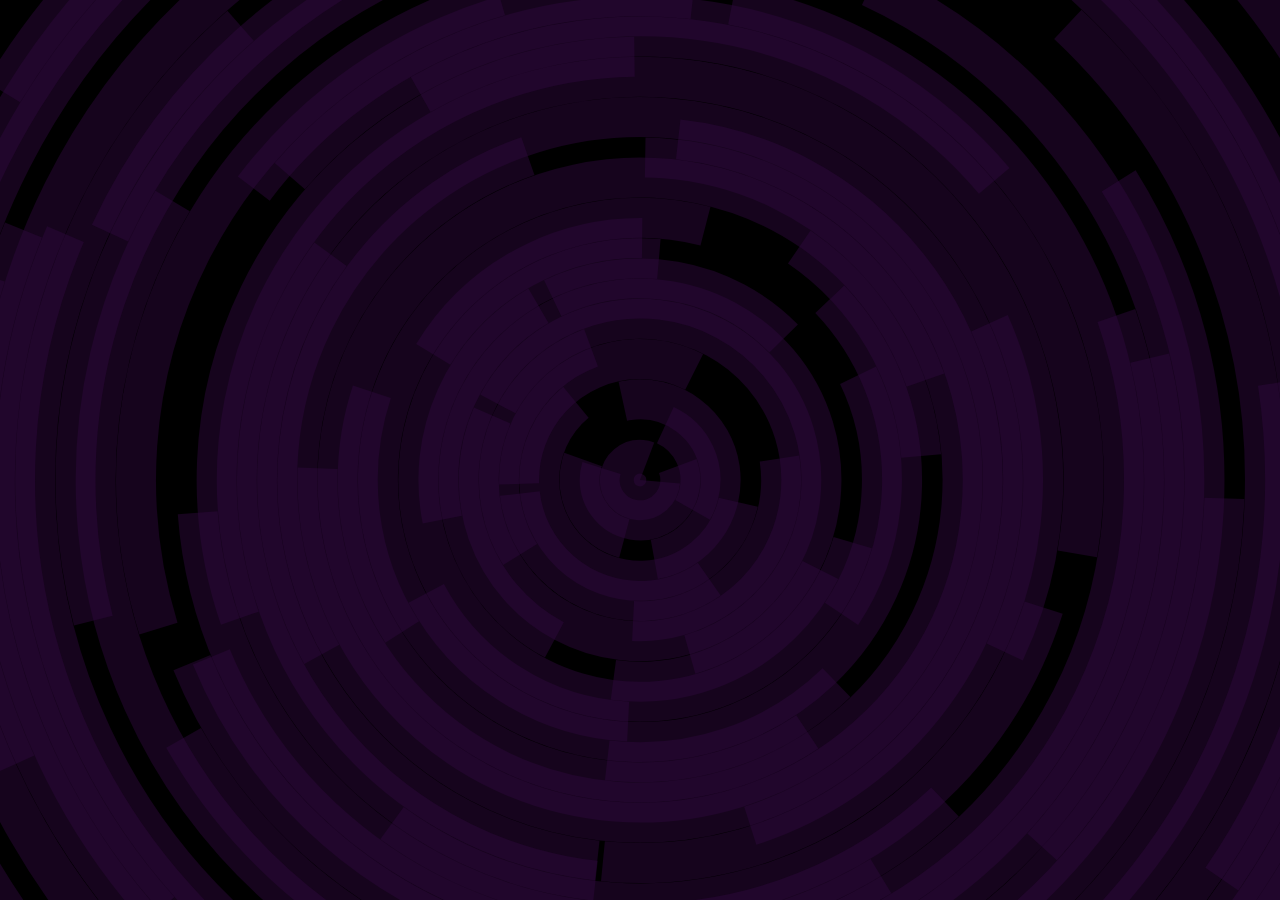
==== index.html @ 4b874735 "first commit" ====
<!DOCTYPE html>
<html lang="en">
  <head>
    <meta charset="UTF-8" />
    <meta http-equiv="X-UA-Compatible" content="IE=edge" />

    <meta
      name="description"
      content="Nøne Cash, private and anonymous transactions. There is nothingness here."
    />
    <meta
      name="viewport"
      content="width=device-width, initial-scale=1.0, maximum-scale=1.0, user-scalable=0"
    />
    <title>Nøne Cash - There is nothingness here</title>
    <link
      data-n-head="1"
      rel="stylesheet"
      href="https://fonts.googleapis.com/css2?family=Ubuntu:wght@300;400;700&amp;display=swap"
    />
    <link rel="icon" href="/favicon.ico" type="image/x-icon" />
    <link rel="shortcut icon" type="image/x-icon" href="/favicon.ico" />
    <link rel="stylesheet" href="/umi.css" />
    <script>
      window.routerBase = "/";
    </script>
    <script>
      //! umi version: 3.5.20
    </script>
  </head>
  <body>
    <noscript>Out-of-the-box mid-stage front/design solution!</noscript>
    <div id="root">
      <style>
        html,
        body,
        #root {
          height: 100%;
          margin: 0;
          padding: 0;
        }
        #root {
          background-repeat: no-repeat;
          background-size: 100% auto;
        }
        .page-loading-warp {
          padding: 98px;
          display: flex;
          justify-content: center;
          align-items: center;
        }
        .ant-spin {
          -webkit-box-sizing: border-box;
          box-sizing: border-box;
          margin: 0;
          padding: 0;
          color: rgba(0, 0, 0, 0.65);
          font-size: 14px;
          font-variant: tabular-nums;
          line-height: 1.5;
          list-style: none;
          -webkit-font-feature-settings: "tnum";
          font-feature-settings: "tnum";
          position: absolute;
          display: none;
          color: #5f3b93;
          text-align: center;
          vertical-align: middle;
          opacity: 0;
          -webkit-transition: -webkit-transform 0.3s
            cubic-bezier(0.78, 0.14, 0.15, 0.86);
          transition: -webkit-transform 0.3s
            cubic-bezier(0.78, 0.14, 0.15, 0.86);
          transition: transform 0.3s cubic-bezier(0.78, 0.14, 0.15, 0.86);
          transition: transform 0.3s cubic-bezier(0.78, 0.14, 0.15, 0.86),
            -webkit-transform 0.3s cubic-bezier(0.78, 0.14, 0.15, 0.86);
        }
        .ant-spin-spinning {
          position: static;
          display: inline-block;
          opacity: 1;
        }
        .ant-spin-dot {
          position: relative;
          display: inline-block;
          font-size: 20px;
          width: 20px;
          height: 20px;
        }
        .ant-spin-dot-item {
          position: absolute;
          display: block;
          width: 9px;
          height: 9px;
          background-color: #5f3b93;
          border-radius: 100%;
          -webkit-transform: scale(0.75);
          -ms-transform: scale(0.75);
          transform: scale(0.75);
          -webkit-transform-origin: 50% 50%;
          -ms-transform-origin: 50% 50%;
          transform-origin: 50% 50%;
          opacity: 0.3;
          -webkit-animation: antSpinMove 1s infinite linear alternate;
          animation: antSpinMove 1s infinite linear alternate;
        }
        .ant-spin-dot-item:nth-child(1) {
          top: 0;
          left: 0;
        }
        .ant-spin-dot-item:nth-child(2) {
          top: 0;
          right: 0;
          -webkit-animation-delay: 0.4s;
          animation-delay: 0.4s;
        }
        .ant-spin-dot-item:nth-child(3) {
          right: 0;
          bottom: 0;
          -webkit-animation-delay: 0.8s;
          animation-delay: 0.8s;
        }
        .ant-spin-dot-item:nth-child(4) {
          bottom: 0;
          left: 0;
          -webkit-animation-delay: 1.2s;
          animation-delay: 1.2s;
        }
        .ant-spin-dot-spin {
          -webkit-transform: rotate(45deg);
          -ms-transform: rotate(45deg);
          transform: rotate(45deg);
          -webkit-animation: antRotate 1.2s infinite linear;
          animation: antRotate 1.2s infinite linear;
        }
        .ant-spin-lg .ant-spin-dot {
          font-size: 32px;
          width: 32px;
          height: 32px;
        }
        .ant-spin-lg .ant-spin-dot i {
          width: 14px;
          height: 14px;
        }
        @media all and (-ms-high-contrast: none), (-ms-high-contrast: active) {
          .ant-spin-blur {
            background: #fff;
            opacity: 0.5;
          }
        }
        @-webkit-keyframes antSpinMove {
          to {
            opacity: 1;
          }
        }
        @keyframes antSpinMove {
          to {
            opacity: 1;
          }
        }
        @-webkit-keyframes antRotate {
          to {
            -webkit-transform: rotate(405deg);
            transform: rotate(405deg);
          }
        }
        @keyframes antRotate {
          to {
            -webkit-transform: rotate(405deg);
            transform: rotate(405deg);
          }
        }
      </style>
      <div
        style="
          display: flex;
          justify-content: center;
          align-items: center;
          flex-direction: column;
          min-height: 420px;
          height: 100%;
        "
      >
        <div class="page-loading-warp">
          <div class="ant-spin ant-spin-lg ant-spin-spinning">
            <span class="ant-spin-dot ant-spin-dot-spin"
              ><i class="ant-spin-dot-item"></i><i class="ant-spin-dot-item"></i
              ><i class="ant-spin-dot-item"></i><i class="ant-spin-dot-item"></i
            ></span>
          </div>
        </div>
        <div
          style="display: flex; justify-content: center; align-items: center"
        >
          <u
            >Nøne Cash, private and anonymous transactions. There is nothingness
            here.</u
          >
        </div>
      </div>
    </div>

    <script src="/umi.js"></script>
  </body>
</html>
---- umi.css ----
[class*=ant-]::-ms-clear,[class*=ant-] input::-ms-clear,[class*=ant-] input::-ms-reveal,[class^=ant-]::-ms-clear,[class^=ant-] input::-ms-clear,[class^=ant-] input::-ms-reveal{display:none}body,html{width:100%;height:100%}input::-ms-clear,input::-ms-reveal{display:none}*,:after,:before{box-sizing:border-box}html{font-family:sans-serif;line-height:1.15;-webkit-text-size-adjust:100%;-ms-text-size-adjust:100%;-ms-overflow-style:scrollbar;-webkit-tap-highlight-color:rgba(0,0,0,0)}@-ms-viewport{width:device-width}body{margin:0;color:rgba(0,0,0,.85);font-size:14px;font-family:-apple-system,BlinkMacSystemFont,"Segoe UI",Roboto,"Helvetica Neue",Arial,"Noto Sans",sans-serif,"Apple Color Emoji","Segoe UI Emoji","Segoe UI Symbol","Noto Color Emoji";font-variant:tabular-nums;line-height:1.5715;background-color:#fff;font-feature-settings:"tnum","tnum"}[tabindex="-1"]:focus{outline:none!important}hr{box-sizing:content-box;height:0;overflow:visible}h1,h2,h3,h4,h5,h6{margin-top:0;margin-bottom:.5em;color:rgba(0,0,0,.85);font-weight:500}p{margin-top:0;margin-bottom:1em}abbr[data-original-title],abbr[title]{text-decoration:underline;-webkit-text-decoration:underline dotted;text-decoration:underline dotted;border-bottom:0;cursor:help}address{margin-bottom:1em;font-style:normal;line-height:inherit}input[type=number],input[type=password],input[type=text],textarea{-webkit-appearance:none}dl,ol,ul{margin-top:0;margin-bottom:1em}ol ol,ol ul,ul ol,ul ul{margin-bottom:0}dt{font-weight:500}dd{margin-bottom:.5em;margin-left:0}blockquote{margin:0 0 1em}dfn{font-style:italic}b,strong{font-weight:bolder}small{font-size:80%}sub,sup{position:relative;font-size:75%;line-height:0;vertical-align:baseline}sub{bottom:-.25em}sup{top:-.5em}a{color:#527;text-decoration:none;background-color:transparent;outline:none;cursor:pointer;transition:color .3s;-webkit-text-decoration-skip:objects}a:hover{color:#6a3c85}a:active{color:#371452}a:active,a:hover{text-decoration:none;outline:0}a:focus{text-decoration:none;outline:0}a[disabled]{color:rgba(0,0,0,.25);cursor:not-allowed}code,kbd,pre,samp{font-size:1em;font-family:"SFMono-Regular",Consolas,"Liberation Mono",Menlo,Courier,monospace}pre{margin-top:0;margin-bottom:1em;overflow:auto}figure{margin:0 0 1em}img{vertical-align:middle;border-style:none}[role=button],a,area,button,input:not([type=range]),label,select,summary,textarea{touch-action:manipulation}table{border-collapse:collapse}caption{padding-top:.75em;padding-bottom:.3em;color:rgba(0,0,0,.45);text-align:left;caption-side:bottom}button,input,optgroup,select,textarea{margin:0;color:inherit;font-size:inherit;font-family:inherit;line-height:inherit}button,input{overflow:visible}button,select{text-transform:none}[type=reset],[type=submit],button,html [type=button]{-webkit-appearance:button}[type=button]::-moz-focus-inner,[type=reset]::-moz-focus-inner,[type=submit]::-moz-focus-inner,button::-moz-focus-inner{padding:0;border-style:none}input[type=checkbox],input[type=radio]{box-sizing:border-box;padding:0}input[type=date],input[type=datetime-local],input[type=month],input[type=time]{-webkit-appearance:listbox}textarea{overflow:auto;resize:vertical}fieldset{min-width:0;margin:0;padding:0;border:0}legend{display:block;width:100%;max-width:100%;margin-bottom:.5em;padding:0;color:inherit;font-size:1.5em;line-height:inherit;white-space:normal}progress{vertical-align:baseline}[type=number]::-webkit-inner-spin-button,[type=number]::-webkit-outer-spin-button{height:auto}[type=search]{outline-offset:-2px;-webkit-appearance:none}[type=search]::-webkit-search-cancel-button,[type=search]::-webkit-search-decoration{-webkit-appearance:none}::-webkit-file-upload-button{font:inherit;-webkit-appearance:button}output{display:inline-block}summary{display:list-item}template{display:none}[hidden]{display:none!important}mark{padding:.2em;background-color:#feffe6}::selection{color:#fff;background:#527}.clearfix:before{display:table;content:""}.clearfix:after{display:table;clear:both;content:""}.anticon{display:inline-block;color:inherit;font-style:normal;line-height:0;text-align:center;text-transform:none;vertical-align:-.125em;text-rendering:optimizelegibility;-webkit-font-smoothing:antialiased;-moz-osx-font-smoothing:grayscale}.anticon>*{line-height:1}.anticon svg{display:inline-block}.anticon:before{display:none}.anticon .anticon-icon{display:block}.anticon>.anticon{line-height:0;vertical-align:0}.anticon[tabindex]{cursor:pointer}.anticon-spin:before{display:inline-block;animation:loadingCircle 1s linear infinite}.anticon-spin{display:inline-block;animation:loadingCircle 1s linear infinite}.ant-fade-appear,.ant-fade-enter{animation-duration:.2s;animation-fill-mode:both;animation-play-state:paused}.ant-fade-leave{animation-duration:.2s;animation-fill-mode:both;animation-play-state:paused}.ant-fade-appear.ant-fade-appear-active,.ant-fade-enter.ant-fade-enter-active{animation-name:antFadeIn;animation-play-state:running}.ant-fade-leave.ant-fade-leave-active{animation-name:antFadeOut;animation-play-state:running;pointer-events:none}.ant-fade-appear,.ant-fade-enter{opacity:0;animation-timing-function:linear}.ant-fade-leave{animation-timing-function:linear}@keyframes antFadeIn{0%{opacity:0}to{opacity:1}}@keyframes antFadeOut{0%{opacity:1}to{opacity:0}}.ant-move-up-appear,.ant-move-up-enter{animation-duration:.2s;animation-fill-mode:both;animation-play-state:paused}.ant-move-up-leave{animation-duration:.2s;animation-fill-mode:both;animation-play-state:paused}.ant-move-up-appear.ant-move-up-appear-active,.ant-move-up-enter.ant-move-up-enter-active{animation-name:antMoveUpIn;animation-play-state:running}.ant-move-up-leave.ant-move-up-leave-active{animation-name:antMoveUpOut;animation-play-state:running;pointer-events:none}.ant-move-up-appear,.ant-move-up-enter{opacity:0;animation-timing-function:cubic-bezier(.08,.82,.17,1)}.ant-move-up-leave{animation-timing-function:cubic-bezier(.6,.04,.98,.34)}.ant-move-down-appear,.ant-move-down-enter{animation-duration:.2s;animation-fill-mode:both;animation-play-state:paused}.ant-move-down-leave{animation-duration:.2s;animation-fill-mode:both;animation-play-state:paused}.ant-move-down-appear.ant-move-down-appear-active,.ant-move-down-enter.ant-move-down-enter-active{animation-name:antMoveDownIn;animation-play-state:running}.ant-move-down-leave.ant-move-down-leave-active{animation-name:antMoveDownOut;animation-play-state:running;pointer-events:none}.ant-move-down-appear,.ant-move-down-enter{opacity:0;animation-timing-function:cubic-bezier(.08,.82,.17,1)}.ant-move-down-leave{animation-timing-function:cubic-bezier(.6,.04,.98,.34)}.ant-move-left-appear,.ant-move-left-enter{animation-duration:.2s;animation-fill-mode:both;animation-play-state:paused}.ant-move-left-leave{animation-duration:.2s;animation-fill-mode:both;animation-play-state:paused}.ant-move-left-appear.ant-move-left-appear-active,.ant-move-left-enter.ant-move-left-enter-active{animation-name:antMoveLeftIn;animation-play-state:running}.ant-move-left-leave.ant-move-left-leave-active{animation-name:antMoveLeftOut;animation-play-state:running;pointer-events:none}.ant-move-left-appear,.ant-move-left-enter{opacity:0;animation-timing-function:cubic-bezier(.08,.82,.17,1)}.ant-move-left-leave{animation-timing-function:cubic-bezier(.6,.04,.98,.34)}.ant-move-right-appear,.ant-move-right-enter{animation-duration:.2s;animation-fill-mode:both;animation-play-state:paused}.ant-move-right-leave{animation-duration:.2s;animation-fill-mode:both;animation-play-state:paused}.ant-move-right-appear.ant-move-right-appear-active,.ant-move-right-enter.ant-move-right-enter-active{animation-name:antMoveRightIn;animation-play-state:running}.ant-move-right-leave.ant-move-right-leave-active{animation-name:antMoveRightOut;animation-play-state:running;pointer-events:none}.ant-move-right-appear,.ant-move-right-enter{opacity:0;animation-timing-function:cubic-bezier(.08,.82,.17,1)}.ant-move-right-leave{animation-timing-function:cubic-bezier(.6,.04,.98,.34)}@keyframes antMoveDownIn{0%{transform:translateY(100%);transform-origin:0 0;opacity:0}to{transform:translateY(0);transform-origin:0 0;opacity:1}}@keyframes antMoveDownOut{0%{transform:translateY(0);transform-origin:0 0;opacity:1}to{transform:translateY(100%);transform-origin:0 0;opacity:0}}@keyframes antMoveLeftIn{0%{transform:translateX(-100%);transform-origin:0 0;opacity:0}to{transform:translateX(0);transform-origin:0 0;opacity:1}}@keyframes antMoveLeftOut{0%{transform:translateX(0);transform-origin:0 0;opacity:1}to{transform:translateX(-100%);transform-origin:0 0;opacity:0}}@keyframes antMoveRightIn{0%{transform:translateX(100%);transform-origin:0 0;opacity:0}to{transform:translateX(0);transform-origin:0 0;opacity:1}}@keyframes antMoveRightOut{0%{transform:translateX(0);transform-origin:0 0;opacity:1}to{transform:translateX(100%);transform-origin:0 0;opacity:0}}@keyframes antMoveUpIn{0%{transform:translateY(-100%);transform-origin:0 0;opacity:0}to{transform:translateY(0);transform-origin:0 0;opacity:1}}@keyframes antMoveUpOut{0%{transform:translateY(0);transform-origin:0 0;opacity:1}to{transform:translateY(-100%);transform-origin:0 0;opacity:0}}@keyframes loadingCircle{to{transform:rotate(1turn)}}[ant-click-animating-without-extra-node=true],[ant-click-animating=true]{position:relative}html{--antd-wave-shadow-color:#527;--scroll-bar:0}.ant-click-animating-node,[ant-click-animating-without-extra-node=true]:after{position:absolute;top:0;right:0;bottom:0;left:0;display:block;border-radius:inherit;box-shadow:0 0 0 0 #527;box-shadow:0 0 0 0 var(--antd-wave-shadow-color);opacity:.2;animation:fadeEffect 2s cubic-bezier(.08,.82,.17,1),waveEffect .4s cubic-bezier(.08,.82,.17,1);animation-fill-mode:forwards;content:"";pointer-events:none}@keyframes waveEffect{to{box-shadow:0 0 0 #527;box-shadow:0 0 0 6px #527;box-shadow:0 0 0 6px var(--antd-wave-shadow-color)}}@keyframes fadeEffect{to{opacity:0}}.ant-slide-up-appear,.ant-slide-up-enter{animation-duration:.2s;animation-fill-mode:both;animation-play-state:paused}.ant-slide-up-leave{animation-duration:.2s;animation-fill-mode:both;animation-play-state:paused}.ant-slide-up-appear.ant-slide-up-appear-active,.ant-slide-up-enter.ant-slide-up-enter-active{animation-name:antSlideUpIn;animation-play-state:running}.ant-slide-up-leave.ant-slide-up-leave-active{animation-name:antSlideUpOut;animation-play-state:running;pointer-events:none}.ant-slide-up-appear,.ant-slide-up-enter{opacity:0;animation-timing-function:cubic-bezier(.23,1,.32,1)}.ant-slide-up-leave{animation-timing-function:cubic-bezier(.755,.05,.855,.06)}.ant-slide-down-appear,.ant-slide-down-enter{animation-duration:.2s;animation-fill-mode:both;animation-play-state:paused}.ant-slide-down-leave{animation-duration:.2s;animation-fill-mode:both;animation-play-state:paused}.ant-slide-down-appear.ant-slide-down-appear-active,.ant-slide-down-enter.ant-slide-down-enter-active{animation-name:antSlideDownIn;animation-play-state:running}.ant-slide-down-leave.ant-slide-down-leave-active{animation-name:antSlideDownOut;animation-play-state:running;pointer-events:none}.ant-slide-down-appear,.ant-slide-down-enter{opacity:0;animation-timing-function:cubic-bezier(.23,1,.32,1)}.ant-slide-down-leave{animation-timing-function:cubic-bezier(.755,.05,.855,.06)}.ant-slide-left-appear,.ant-slide-left-enter{animation-duration:.2s;animation-fill-mode:both;animation-play-state:paused}.ant-slide-left-leave{animation-duration:.2s;animation-fill-mode:both;animation-play-state:paused}.ant-slide-left-appear.ant-slide-left-appear-active,.ant-slide-left-enter.ant-slide-left-enter-active{animation-name:antSlideLeftIn;animation-play-state:running}.ant-slide-left-leave.ant-slide-left-leave-active{animation-name:antSlideLeftOut;animation-play-state:running;pointer-events:none}.ant-slide-left-appear,.ant-slide-left-enter{opacity:0;animation-timing-function:cubic-bezier(.23,1,.32,1)}.ant-slide-left-leave{animation-timing-function:cubic-bezier(.755,.05,.855,.06)}.ant-slide-right-appear,.ant-slide-right-enter{animation-duration:.2s;animation-fill-mode:both;animation-play-state:paused}.ant-slide-right-leave{animation-duration:.2s;animation-fill-mode:both;animation-play-state:paused}.ant-slide-right-appear.ant-slide-right-appear-active,.ant-slide-right-enter.ant-slide-right-enter-active{animation-name:antSlideRightIn;animation-play-state:running}.ant-slide-right-leave.ant-slide-right-leave-active{animation-name:antSlideRightOut;animation-play-state:running;pointer-events:none}.ant-slide-right-appear,.ant-slide-right-enter{opacity:0;animation-timing-function:cubic-bezier(.23,1,.32,1)}.ant-slide-right-leave{animation-timing-function:cubic-bezier(.755,.05,.855,.06)}@keyframes antSlideUpIn{0%{transform:scaleY(.8);transform-origin:0 0;opacity:0}to{transform:scaleY(1);transform-origin:0 0;opacity:1}}@keyframes antSlideUpOut{0%{transform:scaleY(1);transform-origin:0 0;opacity:1}to{transform:scaleY(.8);transform-origin:0 0;opacity:0}}@keyframes antSlideDownIn{0%{transform:scaleY(.8);transform-origin:100% 100%;opacity:0}to{transform:scaleY(1);transform-origin:100% 100%;opacity:1}}@keyframes antSlideDownOut{0%{transform:scaleY(1);transform-origin:100% 100%;opacity:1}to{transform:scaleY(.8);transform-origin:100% 100%;opacity:0}}@keyframes antSlideLeftIn{0%{transform:scaleX(.8);transform-origin:0 0;opacity:0}to{transform:scaleX(1);transform-origin:0 0;opacity:1}}@keyframes antSlideLeftOut{0%{transform:scaleX(1);transform-origin:0 0;opacity:1}to{transform:scaleX(.8);transform-origin:0 0;opacity:0}}@keyframes antSlideRightIn{0%{transform:scaleX(.8);transform-origin:100% 0;opacity:0}to{transform:scaleX(1);transform-origin:100% 0;opacity:1}}@keyframes antSlideRightOut{0%{transform:scaleX(1);transform-origin:100% 0;opacity:1}to{transform:scaleX(.8);transform-origin:100% 0;opacity:0}}.ant-zoom-appear,.ant-zoom-enter{animation-duration:.2s;animation-fill-mode:both;animation-play-state:paused}.ant-zoom-leave{animation-duration:.2s;animation-fill-mode:both;animation-play-state:paused}.ant-zoom-appear.ant-zoom-appear-active,.ant-zoom-enter.ant-zoom-enter-active{animation-name:antZoomIn;animation-play-state:running}.ant-zoom-leave.ant-zoom-leave-active{animation-name:antZoomOut;animation-play-state:running;pointer-events:none}.ant-zoom-appear,.ant-zoom-enter{transform:scale(0);opacity:0;animation-timing-function:cubic-bezier(.08,.82,.17,1)}.ant-zoom-appear-prepare,.ant-zoom-enter-prepare{transform:none}.ant-zoom-leave{animation-timing-function:cubic-bezier(.78,.14,.15,.86)}.ant-zoom-big-appear,.ant-zoom-big-enter{animation-duration:.2s;animation-fill-mode:both;animation-play-state:paused}.ant-zoom-big-leave{animation-duration:.2s;animation-fill-mode:both;animation-play-state:paused}.ant-zoom-big-appear.ant-zoom-big-appear-active,.ant-zoom-big-enter.ant-zoom-big-enter-active{animation-name:antZoomBigIn;animation-play-state:running}.ant-zoom-big-leave.ant-zoom-big-leave-active{animation-name:antZoomBigOut;animation-play-state:running;pointer-events:none}.ant-zoom-big-appear,.ant-zoom-big-enter{transform:scale(0);opacity:0;animation-timing-function:cubic-bezier(.08,.82,.17,1)}.ant-zoom-big-appear-prepare,.ant-zoom-big-enter-prepare{transform:none}.ant-zoom-big-leave{animation-timing-function:cubic-bezier(.78,.14,.15,.86)}.ant-zoom-big-fast-appear,.ant-zoom-big-fast-enter{animation-duration:.1s;animation-fill-mode:both;animation-play-state:paused}.ant-zoom-big-fast-leave{animation-duration:.1s;animation-fill-mode:both;animation-play-state:paused}.ant-zoom-big-fast-appear.ant-zoom-big-fast-appear-active,.ant-zoom-big-fast-enter.ant-zoom-big-fast-enter-active{animation-name:antZoomBigIn;animation-play-state:running}.ant-zoom-big-fast-leave.ant-zoom-big-fast-leave-active{animation-name:antZoomBigOut;animation-play-state:running;pointer-events:none}.ant-zoom-big-fast-appear,.ant-zoom-big-fast-enter{transform:scale(0);opacity:0;animation-timing-function:cubic-bezier(.08,.82,.17,1)}.ant-zoom-big-fast-appear-prepare,.ant-zoom-big-fast-enter-prepare{transform:none}.ant-zoom-big-fast-leave{animation-timing-function:cubic-bezier(.78,.14,.15,.86)}.ant-zoom-up-appear,.ant-zoom-up-enter{animation-duration:.2s;animation-fill-mode:both;animation-play-state:paused}.ant-zoom-up-leave{animation-duration:.2s;animation-fill-mode:both;animation-play-state:paused}.ant-zoom-up-appear.ant-zoom-up-appear-active,.ant-zoom-up-enter.ant-zoom-up-enter-active{animation-name:antZoomUpIn;animation-play-state:running}.ant-zoom-up-leave.ant-zoom-up-leave-active{animation-name:antZoomUpOut;animation-play-state:running;pointer-events:none}.ant-zoom-up-appear,.ant-zoom-up-enter{transform:scale(0);opacity:0;animation-timing-function:cubic-bezier(.08,.82,.17,1)}.ant-zoom-up-appear-prepare,.ant-zoom-up-enter-prepare{transform:none}.ant-zoom-up-leave{animation-timing-function:cubic-bezier(.78,.14,.15,.86)}.ant-zoom-down-appear,.ant-zoom-down-enter{animation-duration:.2s;animation-fill-mode:both;animation-play-state:paused}.ant-zoom-down-leave{animation-duration:.2s;animation-fill-mode:both;animation-play-state:paused}.ant-zoom-down-appear.ant-zoom-down-appear-active,.ant-zoom-down-enter.ant-zoom-down-enter-active{animation-name:antZoomDownIn;animation-play-state:running}.ant-zoom-down-leave.ant-zoom-down-leave-active{animation-name:antZoomDownOut;animation-play-state:running;pointer-events:none}.ant-zoom-down-appear,.ant-zoom-down-enter{transform:scale(0);opacity:0;animation-timing-function:cubic-bezier(.08,.82,.17,1)}.ant-zoom-down-appear-prepare,.ant-zoom-down-enter-prepare{transform:none}.ant-zoom-down-leave{animation-timing-function:cubic-bezier(.78,.14,.15,.86)}.ant-zoom-left-appear,.ant-zoom-left-enter{animation-duration:.2s;animation-fill-mode:both;animation-play-state:paused}.ant-zoom-left-leave{animation-duration:.2s;animation-fill-mode:both;animation-play-state:paused}.ant-zoom-left-appear.ant-zoom-left-appear-active,.ant-zoom-left-enter.ant-zoom-left-enter-active{animation-name:antZoomLeftIn;animation-play-state:running}.ant-zoom-left-leave.ant-zoom-left-leave-active{animation-name:antZoomLeftOut;animation-play-state:running;pointer-events:none}.ant-zoom-left-appear,.ant-zoom-left-enter{transform:scale(0);opacity:0;animation-timing-function:cubic-bezier(.08,.82,.17,1)}.ant-zoom-left-appear-prepare,.ant-zoom-left-enter-prepare{transform:none}.ant-zoom-left-leave{animation-timing-function:cubic-bezier(.78,.14,.15,.86)}.ant-zoom-right-appear,.ant-zoom-right-enter{animation-duration:.2s;animation-fill-mode:both;animation-play-state:paused}.ant-zoom-right-leave{animation-duration:.2s;animation-fill-mode:both;animation-play-state:paused}.ant-zoom-right-appear.ant-zoom-right-appear-active,.ant-zoom-right-enter.ant-zoom-right-enter-active{animation-name:antZoomRightIn;animation-play-state:running}.ant-zoom-right-leave.ant-zoom-right-leave-active{animation-name:antZoomRightOut;animation-play-state:running;pointer-events:none}.ant-zoom-right-appear,.ant-zoom-right-enter{transform:scale(0);opacity:0;animation-timing-function:cubic-bezier(.08,.82,.17,1)}.ant-zoom-right-appear-prepare,.ant-zoom-right-enter-prepare{transform:none}.ant-zoom-right-leave{animation-timing-function:cubic-bezier(.78,.14,.15,.86)}@keyframes antZoomIn{0%{transform:scale(.2);opacity:0}to{transform:scale(1);opacity:1}}@keyframes antZoomOut{0%{transform:scale(1)}to{transform:scale(.2);opacity:0}}@keyframes antZoomBigIn{0%{transform:scale(.8);opacity:0}to{transform:scale(1);opacity:1}}@keyframes antZoomBigOut{0%{transform:scale(1)}to{transform:scale(.8);opacity:0}}@keyframes antZoomUpIn{0%{transform:scale(.8);transform-origin:50% 0;opacity:0}to{transform:scale(1);transform-origin:50% 0}}@keyframes antZoomUpOut{0%{transform:scale(1);transform-origin:50% 0}to{transform:scale(.8);transform-origin:50% 0;opacity:0}}@keyframes antZoomLeftIn{0%{transform:scale(.8);transform-origin:0 50%;opacity:0}to{transform:scale(1);transform-origin:0 50%}}@keyframes antZoomLeftOut{0%{transform:scale(1);transform-origin:0 50%}to{transform:scale(.8);transform-origin:0 50%;opacity:0}}@keyframes antZoomRightIn{0%{transform:scale(.8);transform-origin:100% 50%;opacity:0}to{transform:scale(1);transform-origin:100% 50%}}@keyframes antZoomRightOut{0%{transform:scale(1);transform-origin:100% 50%}to{transform:scale(.8);transform-origin:100% 50%;opacity:0}}@keyframes antZoomDownIn{0%{transform:scale(.8);transform-origin:50% 100%;opacity:0}to{transform:scale(1);transform-origin:50% 100%}}@keyframes antZoomDownOut{0%{transform:scale(1);transform-origin:50% 100%}to{transform:scale(.8);transform-origin:50% 100%;opacity:0}}.ant-motion-collapse-legacy{overflow:hidden}.ant-motion-collapse-legacy-active{transition:height .2s cubic-bezier(.645,.045,.355,1),opacity .2s cubic-bezier(.645,.045,.355,1)!important}.ant-motion-collapse{overflow:hidden;transition:height .2s cubic-bezier(.645,.045,.355,1),opacity .2s cubic-bezier(.645,.045,.355,1)!important}.ant-message{box-sizing:border-box;margin:0;padding:0;color:rgba(0,0,0,.85);font-size:14px;font-variant:tabular-nums;line-height:1.5715;list-style:none;font-feature-settings:"tnum","tnum";position:fixed;top:8px;left:0;z-index:1010;width:100%;pointer-events:none}.ant-message-notice{padding:8px;text-align:center}.ant-message-notice-content{display:inline-block;padding:10px 16px;background:#fff;border-radius:2px;box-shadow:0 3px 6px -4px rgba(0,0,0,.12),0 6px 16px 0 rgba(0,0,0,.08),0 9px 28px 8px rgba(0,0,0,.05);pointer-events:all}.ant-message-success .anticon{color:#52c41a}.ant-message-error .anticon{color:#ff4d4f}.ant-message-warning .anticon{color:#faad14}.ant-message-info .anticon,.ant-message-loading .anticon{color:#527}.ant-message .anticon{position:relative;top:1px;margin-right:8px;font-size:16px}.ant-message-notice.ant-move-up-leave.ant-move-up-leave-active{animation-name:MessageMoveOut;animation-duration:.3s}@keyframes MessageMoveOut{0%{max-height:150px;padding:8px;opacity:1}to{max-height:0;padding:0;opacity:0}}.ant-message-rtl{direction:rtl}.ant-message-rtl span{direction:rtl}.ant-message-rtl .anticon{margin-right:0;margin-left:8px}.ant-notification{box-sizing:border-box;padding:0;color:rgba(0,0,0,.85);font-size:14px;font-variant:tabular-nums;line-height:1.5715;list-style:none;font-feature-settings:"tnum","tnum";position:fixed;z-index:1010;margin:0 24px 0 0}.ant-notification-bottomLeft,.ant-notification-topLeft{margin-right:0;margin-left:24px}.ant-notification-bottomLeft .ant-notification-fade-appear.ant-notification-fade-appear-active,.ant-notification-bottomLeft .ant-notification-fade-enter.ant-notification-fade-enter-active,.ant-notification-topLeft .ant-notification-fade-appear.ant-notification-fade-appear-active,.ant-notification-topLeft .ant-notification-fade-enter.ant-notification-fade-enter-active{animation-name:NotificationLeftFadeIn}.ant-notification-close-icon{font-size:14px;cursor:pointer}.ant-notification-hook-holder{position:relative}.ant-notification-notice{position:relative;width:384px;max-width:calc(100vw - 48px);margin-bottom:16px;margin-left:auto;padding:16px 24px;overflow:hidden;line-height:1.5715;word-wrap:break-word;background:#fff;border-radius:2px;box-shadow:0 3px 6px -4px rgba(0,0,0,.12),0 6px 16px 0 rgba(0,0,0,.08),0 9px 28px 8px rgba(0,0,0,.05)}.ant-notification-bottomLeft .ant-notification-notice,.ant-notification-topLeft .ant-notification-notice{margin-right:auto;margin-left:0}.ant-notification-notice-message{margin-bottom:8px;color:rgba(0,0,0,.85);font-size:16px;line-height:24px}.ant-notification-notice-message-single-line-auto-margin{display:block;width:calc(264px - 100%);max-width:4px;background-color:transparent;pointer-events:none}.ant-notification-notice-message-single-line-auto-margin:before{display:block;content:""}.ant-notification-notice-description{font-size:14px}.ant-notification-notice-closable .ant-notification-notice-message{padding-right:24px}.ant-notification-notice-with-icon .ant-notification-notice-message{margin-bottom:4px;margin-left:48px;font-size:16px}.ant-notification-notice-with-icon .ant-notification-notice-description{margin-left:48px;font-size:14px}.ant-notification-notice-icon{position:absolute;margin-left:4px;font-size:24px;line-height:24px}.anticon.ant-notification-notice-icon-success{color:#52c41a}.anticon.ant-notification-notice-icon-info{color:#527}.anticon.ant-notification-notice-icon-warning{color:#faad14}.anticon.ant-notification-notice-icon-error{color:#ff4d4f}.ant-notification-notice-close{position:absolute;top:16px;right:22px;color:rgba(0,0,0,.45);outline:none}.ant-notification-notice-close:hover{color:rgba(0,0,0,.67)}.ant-notification-notice-btn{float:right;margin-top:16px}.ant-notification .notification-fade-effect{animation-duration:.24s;animation-timing-function:cubic-bezier(.645,.045,.355,1);animation-fill-mode:both}.ant-notification-fade-appear,.ant-notification-fade-enter{animation-duration:.24s;animation-timing-function:cubic-bezier(.645,.045,.355,1);animation-fill-mode:both;opacity:0;animation-play-state:paused}.ant-notification-fade-leave{animation-duration:.24s;animation-timing-function:cubic-bezier(.645,.045,.355,1);animation-fill-mode:both;animation-duration:.2s;animation-play-state:paused}.ant-notification-fade-appear.ant-notification-fade-appear-active,.ant-notification-fade-enter.ant-notification-fade-enter-active{animation-name:NotificationFadeIn;animation-play-state:running}.ant-notification-fade-leave.ant-notification-fade-leave-active{animation-name:NotificationFadeOut;animation-play-state:running}@keyframes NotificationFadeIn{0%{left:384px;opacity:0}to{left:0;opacity:1}}@keyframes NotificationLeftFadeIn{0%{right:384px;opacity:0}to{right:0;opacity:1}}@keyframes NotificationFadeOut{0%{max-height:150px;margin-bottom:16px;opacity:1}to{max-height:0;margin-bottom:0;padding-top:0;padding-bottom:0;opacity:0}}.ant-notification-rtl{direction:rtl}.ant-notification-rtl .ant-notification-notice-closable .ant-notification-notice-message{padding-right:0;padding-left:24px}.ant-notification-rtl .ant-notification-notice-with-icon .ant-notification-notice-message{margin-right:48px;margin-left:0}.ant-notification-rtl .ant-notification-notice-with-icon .ant-notification-notice-description{margin-right:48px;margin-left:0}.ant-notification-rtl .ant-notification-notice-icon{margin-right:4px;margin-left:0}.ant-notification-rtl .ant-notification-notice-close{right:auto;left:22px}.ant-notification-rtl .ant-notification-notice-btn{float:left}.ant-row{display:flex;flex-flow:row wrap}.ant-row:after,.ant-row:before{display:flex}.ant-row-no-wrap{flex-wrap:nowrap}.ant-row-start{justify-content:flex-start}.ant-row-center{justify-content:center}.ant-row-end{justify-content:flex-end}.ant-row-space-between{justify-content:space-between}.ant-row-space-around{justify-content:space-around}.ant-row-top{align-items:flex-start}.ant-row-middle{align-items:center}.ant-row-bottom{align-items:flex-end}.ant-col{position:relative;max-width:100%;min-height:1px}.ant-col-24{display:block;flex:0 0 100%;max-width:100%}.ant-col-push-24{left:100%}.ant-col-pull-24{right:100%}.ant-col-offset-24{margin-left:100%}.ant-col-order-24{order:24}.ant-col-23{display:block;flex:0 0 95.83333333%;max-width:95.83333333%}.ant-col-push-23{left:95.83333333%}.ant-col-pull-23{right:95.83333333%}.ant-col-offset-23{margin-left:95.83333333%}.ant-col-order-23{order:23}.ant-col-22{display:block;flex:0 0 91.66666667%;max-width:91.66666667%}.ant-col-push-22{left:91.66666667%}.ant-col-pull-22{right:91.66666667%}.ant-col-offset-22{margin-left:91.66666667%}.ant-col-order-22{order:22}.ant-col-21{display:block;flex:0 0 87.5%;max-width:87.5%}.ant-col-push-21{left:87.5%}.ant-col-pull-21{right:87.5%}.ant-col-offset-21{margin-left:87.5%}.ant-col-order-21{order:21}.ant-col-20{display:block;flex:0 0 83.33333333%;max-width:83.33333333%}.ant-col-push-20{left:83.33333333%}.ant-col-pull-20{right:83.33333333%}.ant-col-offset-20{margin-left:83.33333333%}.ant-col-order-20{order:20}.ant-col-19{display:block;flex:0 0 79.16666667%;max-width:79.16666667%}.ant-col-push-19{left:79.16666667%}.ant-col-pull-19{right:79.16666667%}.ant-col-offset-19{margin-left:79.16666667%}.ant-col-order-19{order:19}.ant-col-18{display:block;flex:0 0 75%;max-width:75%}.ant-col-push-18{left:75%}.ant-col-pull-18{right:75%}.ant-col-offset-18{margin-left:75%}.ant-col-order-18{order:18}.ant-col-17{display:block;flex:0 0 70.83333333%;max-width:70.83333333%}.ant-col-push-17{left:70.83333333%}.ant-col-pull-17{right:70.83333333%}.ant-col-offset-17{margin-left:70.83333333%}.ant-col-order-17{order:17}.ant-col-16{display:block;flex:0 0 66.66666667%;max-width:66.66666667%}.ant-col-push-16{left:66.66666667%}.ant-col-pull-16{right:66.66666667%}.ant-col-offset-16{margin-left:66.66666667%}.ant-col-order-16{order:16}.ant-col-15{display:block;flex:0 0 62.5%;max-width:62.5%}.ant-col-push-15{left:62.5%}.ant-col-pull-15{right:62.5%}.ant-col-offset-15{margin-left:62.5%}.ant-col-order-15{order:15}.ant-col-14{display:block;flex:0 0 58.33333333%;max-width:58.33333333%}.ant-col-push-14{left:58.33333333%}.ant-col-pull-14{right:58.33333333%}.ant-col-offset-14{margin-left:58.33333333%}.ant-col-order-14{order:14}.ant-col-13{display:block;flex:0 0 54.16666667%;max-width:54.16666667%}.ant-col-push-13{left:54.16666667%}.ant-col-pull-13{right:54.16666667%}.ant-col-offset-13{margin-left:54.16666667%}.ant-col-order-13{order:13}.ant-col-12{display:block;flex:0 0 50%;max-width:50%}.ant-col-push-12{left:50%}.ant-col-pull-12{right:50%}.ant-col-offset-12{margin-left:50%}.ant-col-order-12{order:12}.ant-col-11{display:block;flex:0 0 45.83333333%;max-width:45.83333333%}.ant-col-push-11{left:45.83333333%}.ant-col-pull-11{right:45.83333333%}.ant-col-offset-11{margin-left:45.83333333%}.ant-col-order-11{order:11}.ant-col-10{display:block;flex:0 0 41.66666667%;max-width:41.66666667%}.ant-col-push-10{left:41.66666667%}.ant-col-pull-10{right:41.66666667%}.ant-col-offset-10{margin-left:41.66666667%}.ant-col-order-10{order:10}.ant-col-9{display:block;flex:0 0 37.5%;max-width:37.5%}.ant-col-push-9{left:37.5%}.ant-col-pull-9{right:37.5%}.ant-col-offset-9{margin-left:37.5%}.ant-col-order-9{order:9}.ant-col-8{display:block;flex:0 0 33.33333333%;max-width:33.33333333%}.ant-col-push-8{left:33.33333333%}.ant-col-pull-8{right:33.33333333%}.ant-col-offset-8{margin-left:33.33333333%}.ant-col-order-8{order:8}.ant-col-7{display:block;flex:0 0 29.16666667%;max-width:29.16666667%}.ant-col-push-7{left:29.16666667%}.ant-col-pull-7{right:29.16666667%}.ant-col-offset-7{margin-left:29.16666667%}.ant-col-order-7{order:7}.ant-col-6{display:block;flex:0 0 25%;max-width:25%}.ant-col-push-6{left:25%}.ant-col-pull-6{right:25%}.ant-col-offset-6{margin-left:25%}.ant-col-order-6{order:6}.ant-col-5{display:block;flex:0 0 20.83333333%;max-width:20.83333333%}.ant-col-push-5{left:20.83333333%}.ant-col-pull-5{right:20.83333333%}.ant-col-offset-5{margin-left:20.83333333%}.ant-col-order-5{order:5}.ant-col-4{display:block;flex:0 0 16.66666667%;max-width:16.66666667%}.ant-col-push-4{left:16.66666667%}.ant-col-pull-4{right:16.66666667%}.ant-col-offset-4{margin-left:16.66666667%}.ant-col-order-4{order:4}.ant-col-3{display:block;flex:0 0 12.5%;max-width:12.5%}.ant-col-push-3{left:12.5%}.ant-col-pull-3{right:12.5%}.ant-col-offset-3{margin-left:12.5%}.ant-col-order-3{order:3}.ant-col-2{display:block;flex:0 0 8.33333333%;max-width:8.33333333%}.ant-col-push-2{left:8.33333333%}.ant-col-pull-2{right:8.33333333%}.ant-col-offset-2{margin-left:8.33333333%}.ant-col-order-2{order:2}.ant-col-1{display:block;flex:0 0 4.16666667%;max-width:4.16666667%}.ant-col-push-1{left:4.16666667%}.ant-col-pull-1{right:4.16666667%}.ant-col-offset-1{margin-left:4.16666667%}.ant-col-order-1{order:1}.ant-col-0{display:none}.ant-col-offset-0{margin-left:0}.ant-col-order-0{order:0}.ant-col-offset-0.ant-col-rtl{margin-right:0}.ant-col-push-1.ant-col-rtl{right:4.16666667%;left:auto}.ant-col-pull-1.ant-col-rtl{right:auto;left:4.16666667%}.ant-col-offset-1.ant-col-rtl{margin-right:4.16666667%;margin-left:0}.ant-col-push-2.ant-col-rtl{right:8.33333333%;left:auto}.ant-col-pull-2.ant-col-rtl{right:auto;left:8.33333333%}.ant-col-offset-2.ant-col-rtl{margin-right:8.33333333%;margin-left:0}.ant-col-push-3.ant-col-rtl{right:12.5%;left:auto}.ant-col-pull-3.ant-col-rtl{right:auto;left:12.5%}.ant-col-offset-3.ant-col-rtl{margin-right:12.5%;margin-left:0}.ant-col-push-4.ant-col-rtl{right:16.66666667%;left:auto}.ant-col-pull-4.ant-col-rtl{right:auto;left:16.66666667%}.ant-col-offset-4.ant-col-rtl{margin-right:16.66666667%;margin-left:0}.ant-col-push-5.ant-col-rtl{right:20.83333333%;left:auto}.ant-col-pull-5.ant-col-rtl{right:auto;left:20.83333333%}.ant-col-offset-5.ant-col-rtl{margin-right:20.83333333%;margin-left:0}.ant-col-push-6.ant-col-rtl{right:25%;left:auto}.ant-col-pull-6.ant-col-rtl{right:auto;left:25%}.ant-col-offset-6.ant-col-rtl{margin-right:25%;margin-left:0}.ant-col-push-7.ant-col-rtl{right:29.16666667%;left:auto}.ant-col-pull-7.ant-col-rtl{right:auto;left:29.16666667%}.ant-col-offset-7.ant-col-rtl{margin-right:29.16666667%;margin-left:0}.ant-col-push-8.ant-col-rtl{right:33.33333333%;left:auto}.ant-col-pull-8.ant-col-rtl{right:auto;left:33.33333333%}.ant-col-offset-8.ant-col-rtl{margin-right:33.33333333%;margin-left:0}.ant-col-push-9.ant-col-rtl{right:37.5%;left:auto}.ant-col-pull-9.ant-col-rtl{right:auto;left:37.5%}.ant-col-offset-9.ant-col-rtl{margin-right:37.5%;margin-left:0}.ant-col-push-10.ant-col-rtl{right:41.66666667%;left:auto}.ant-col-pull-10.ant-col-rtl{right:auto;left:41.66666667%}.ant-col-offset-10.ant-col-rtl{margin-right:41.66666667%;margin-left:0}.ant-col-push-11.ant-col-rtl{right:45.83333333%;left:auto}.ant-col-pull-11.ant-col-rtl{right:auto;left:45.83333333%}.ant-col-offset-11.ant-col-rtl{margin-right:45.83333333%;margin-left:0}.ant-col-push-12.ant-col-rtl{right:50%;left:auto}.ant-col-pull-12.ant-col-rtl{right:auto;left:50%}.ant-col-offset-12.ant-col-rtl{margin-right:50%;margin-left:0}.ant-col-push-13.ant-col-rtl{right:54.16666667%;left:auto}.ant-col-pull-13.ant-col-rtl{right:auto;left:54.16666667%}.ant-col-offset-13.ant-col-rtl{margin-right:54.16666667%;margin-left:0}.ant-col-push-14.ant-col-rtl{right:58.33333333%;left:auto}.ant-col-pull-14.ant-col-rtl{right:auto;left:58.33333333%}.ant-col-offset-14.ant-col-rtl{margin-right:58.33333333%;margin-left:0}.ant-col-push-15.ant-col-rtl{right:62.5%;left:auto}.ant-col-pull-15.ant-col-rtl{right:auto;left:62.5%}.ant-col-offset-15.ant-col-rtl{margin-right:62.5%;margin-left:0}.ant-col-push-16.ant-col-rtl{right:66.66666667%;left:auto}.ant-col-pull-16.ant-col-rtl{right:auto;left:66.66666667%}.ant-col-offset-16.ant-col-rtl{margin-right:66.66666667%;margin-left:0}.ant-col-push-17.ant-col-rtl{right:70.83333333%;left:auto}.ant-col-pull-17.ant-col-rtl{right:auto;left:70.83333333%}.ant-col-offset-17.ant-col-rtl{margin-right:70.83333333%;margin-left:0}.ant-col-push-18.ant-col-rtl{right:75%;left:auto}.ant-col-pull-18.ant-col-rtl{right:auto;left:75%}.ant-col-offset-18.ant-col-rtl{margin-right:75%;margin-left:0}.ant-col-push-19.ant-col-rtl{right:79.16666667%;left:auto}.ant-col-pull-19.ant-col-rtl{right:auto;left:79.16666667%}.ant-col-offset-19.ant-col-rtl{margin-right:79.16666667%;margin-left:0}.ant-col-push-20.ant-col-rtl{right:83.33333333%;left:auto}.ant-col-pull-20.ant-col-rtl{right:auto;left:83.33333333%}.ant-col-offset-20.ant-col-rtl{margin-right:83.33333333%;margin-left:0}.ant-col-push-21.ant-col-rtl{right:87.5%;left:auto}.ant-col-pull-21.ant-col-rtl{right:auto;left:87.5%}.ant-col-offset-21.ant-col-rtl{margin-right:87.5%;margin-left:0}.ant-col-push-22.ant-col-rtl{right:91.66666667%;left:auto}.ant-col-pull-22.ant-col-rtl{right:auto;left:91.66666667%}.ant-col-offset-22.ant-col-rtl{margin-right:91.66666667%;margin-left:0}.ant-col-push-23.ant-col-rtl{right:95.83333333%;left:auto}.ant-col-pull-23.ant-col-rtl{right:auto;left:95.83333333%}.ant-col-offset-23.ant-col-rtl{margin-right:95.83333333%;margin-left:0}.ant-col-push-24.ant-col-rtl{right:100%;left:auto}.ant-col-pull-24.ant-col-rtl{right:auto;left:100%}.ant-col-offset-24.ant-col-rtl{margin-right:100%;margin-left:0}.ant-col-xs-24{display:block;flex:0 0 100%;max-width:100%}.ant-col-xs-push-24{left:100%}.ant-col-xs-pull-24{right:100%}.ant-col-xs-offset-24{margin-left:100%}.ant-col-xs-order-24{order:24}.ant-col-xs-23{display:block;flex:0 0 95.83333333%;max-width:95.83333333%}.ant-col-xs-push-23{left:95.83333333%}.ant-col-xs-pull-23{right:95.83333333%}.ant-col-xs-offset-23{margin-left:95.83333333%}.ant-col-xs-order-23{order:23}.ant-col-xs-22{display:block;flex:0 0 91.66666667%;max-width:91.66666667%}.ant-col-xs-push-22{left:91.66666667%}.ant-col-xs-pull-22{right:91.66666667%}.ant-col-xs-offset-22{margin-left:91.66666667%}.ant-col-xs-order-22{order:22}.ant-col-xs-21{display:block;flex:0 0 87.5%;max-width:87.5%}.ant-col-xs-push-21{left:87.5%}.ant-col-xs-pull-21{right:87.5%}.ant-col-xs-offset-21{margin-left:87.5%}.ant-col-xs-order-21{order:21}.ant-col-xs-20{display:block;flex:0 0 83.33333333%;max-width:83.33333333%}.ant-col-xs-push-20{left:83.33333333%}.ant-col-xs-pull-20{right:83.33333333%}.ant-col-xs-offset-20{margin-left:83.33333333%}.ant-col-xs-order-20{order:20}.ant-col-xs-19{display:block;flex:0 0 79.16666667%;max-width:79.16666667%}.ant-col-xs-push-19{left:79.16666667%}.ant-col-xs-pull-19{right:79.16666667%}.ant-col-xs-offset-19{margin-left:79.16666667%}.ant-col-xs-order-19{order:19}.ant-col-xs-18{display:block;flex:0 0 75%;max-width:75%}.ant-col-xs-push-18{left:75%}.ant-col-xs-pull-18{right:75%}.ant-col-xs-offset-18{margin-left:75%}.ant-col-xs-order-18{order:18}.ant-col-xs-17{display:block;flex:0 0 70.83333333%;max-width:70.83333333%}.ant-col-xs-push-17{left:70.83333333%}.ant-col-xs-pull-17{right:70.83333333%}.ant-col-xs-offset-17{margin-left:70.83333333%}.ant-col-xs-order-17{order:17}.ant-col-xs-16{display:block;flex:0 0 66.66666667%;max-width:66.66666667%}.ant-col-xs-push-16{left:66.66666667%}.ant-col-xs-pull-16{right:66.66666667%}.ant-col-xs-offset-16{margin-left:66.66666667%}.ant-col-xs-order-16{order:16}.ant-col-xs-15{display:block;flex:0 0 62.5%;max-width:62.5%}.ant-col-xs-push-15{left:62.5%}.ant-col-xs-pull-15{right:62.5%}.ant-col-xs-offset-15{margin-left:62.5%}.ant-col-xs-order-15{order:15}.ant-col-xs-14{display:block;flex:0 0 58.33333333%;max-width:58.33333333%}.ant-col-xs-push-14{left:58.33333333%}.ant-col-xs-pull-14{right:58.33333333%}.ant-col-xs-offset-14{margin-left:58.33333333%}.ant-col-xs-order-14{order:14}.ant-col-xs-13{display:block;flex:0 0 54.16666667%;max-width:54.16666667%}.ant-col-xs-push-13{left:54.16666667%}.ant-col-xs-pull-13{right:54.16666667%}.ant-col-xs-offset-13{margin-left:54.16666667%}.ant-col-xs-order-13{order:13}.ant-col-xs-12{display:block;flex:0 0 50%;max-width:50%}.ant-col-xs-push-12{left:50%}.ant-col-xs-pull-12{right:50%}.ant-col-xs-offset-12{margin-left:50%}.ant-col-xs-order-12{order:12}.ant-col-xs-11{display:block;flex:0 0 45.83333333%;max-width:45.83333333%}.ant-col-xs-push-11{left:45.83333333%}.ant-col-xs-pull-11{right:45.83333333%}.ant-col-xs-offset-11{margin-left:45.83333333%}.ant-col-xs-order-11{order:11}.ant-col-xs-10{display:block;flex:0 0 41.66666667%;max-width:41.66666667%}.ant-col-xs-push-10{left:41.66666667%}.ant-col-xs-pull-10{right:41.66666667%}.ant-col-xs-offset-10{margin-left:41.66666667%}.ant-col-xs-order-10{order:10}.ant-col-xs-9{display:block;flex:0 0 37.5%;max-width:37.5%}.ant-col-xs-push-9{left:37.5%}.ant-col-xs-pull-9{right:37.5%}.ant-col-xs-offset-9{margin-left:37.5%}.ant-col-xs-order-9{order:9}.ant-col-xs-8{display:block;flex:0 0 33.33333333%;max-width:33.33333333%}.ant-col-xs-push-8{left:33.33333333%}.ant-col-xs-pull-8{right:33.33333333%}.ant-col-xs-offset-8{margin-left:33.33333333%}.ant-col-xs-order-8{order:8}.ant-col-xs-7{display:block;flex:0 0 29.16666667%;max-width:29.16666667%}.ant-col-xs-push-7{left:29.16666667%}.ant-col-xs-pull-7{right:29.16666667%}.ant-col-xs-offset-7{margin-left:29.16666667%}.ant-col-xs-order-7{order:7}.ant-col-xs-6{display:block;flex:0 0 25%;max-width:25%}.ant-col-xs-push-6{left:25%}.ant-col-xs-pull-6{right:25%}.ant-col-xs-offset-6{margin-left:25%}.ant-col-xs-order-6{order:6}.ant-col-xs-5{display:block;flex:0 0 20.83333333%;max-width:20.83333333%}.ant-col-xs-push-5{left:20.83333333%}.ant-col-xs-pull-5{right:20.83333333%}.ant-col-xs-offset-5{margin-left:20.83333333%}.ant-col-xs-order-5{order:5}.ant-col-xs-4{display:block;flex:0 0 16.66666667%;max-width:16.66666667%}.ant-col-xs-push-4{left:16.66666667%}.ant-col-xs-pull-4{right:16.66666667%}.ant-col-xs-offset-4{margin-left:16.66666667%}.ant-col-xs-order-4{order:4}.ant-col-xs-3{display:block;flex:0 0 12.5%;max-width:12.5%}.ant-col-xs-push-3{left:12.5%}.ant-col-xs-pull-3{right:12.5%}.ant-col-xs-offset-3{margin-left:12.5%}.ant-col-xs-order-3{order:3}.ant-col-xs-2{display:block;flex:0 0 8.33333333%;max-width:8.33333333%}.ant-col-xs-push-2{left:8.33333333%}.ant-col-xs-pull-2{right:8.33333333%}.ant-col-xs-offset-2{margin-left:8.33333333%}.ant-col-xs-order-2{order:2}.ant-col-xs-1{display:block;flex:0 0 4.16666667%;max-width:4.16666667%}.ant-col-xs-push-1{left:4.16666667%}.ant-col-xs-pull-1{right:4.16666667%}.ant-col-xs-offset-1{margin-left:4.16666667%}.ant-col-xs-order-1{order:1}.ant-col-xs-0{display:none}.ant-col-push-0{left:auto}.ant-col-pull-0{right:auto}.ant-col-xs-push-0{left:auto}.ant-col-xs-pull-0{right:auto}.ant-col-xs-offset-0{margin-left:0}.ant-col-xs-order-0{order:0}.ant-col-push-0.ant-col-rtl{right:auto}.ant-col-pull-0.ant-col-rtl{left:auto}.ant-col-xs-push-0.ant-col-rtl{right:auto}.ant-col-xs-pull-0.ant-col-rtl{left:auto}.ant-col-xs-offset-0.ant-col-rtl{margin-right:0}.ant-col-xs-push-1.ant-col-rtl{right:4.16666667%;left:auto}.ant-col-xs-pull-1.ant-col-rtl{right:auto;left:4.16666667%}.ant-col-xs-offset-1.ant-col-rtl{margin-right:4.16666667%;margin-left:0}.ant-col-xs-push-2.ant-col-rtl{right:8.33333333%;left:auto}.ant-col-xs-pull-2.ant-col-rtl{right:auto;left:8.33333333%}.ant-col-xs-offset-2.ant-col-rtl{margin-right:8.33333333%;margin-left:0}.ant-col-xs-push-3.ant-col-rtl{right:12.5%;left:auto}.ant-col-xs-pull-3.ant-col-rtl{right:auto;left:12.5%}.ant-col-xs-offset-3.ant-col-rtl{margin-right:12.5%;margin-left:0}.ant-col-xs-push-4.ant-col-rtl{right:16.66666667%;left:auto}.ant-col-xs-pull-4.ant-col-rtl{right:auto;left:16.66666667%}.ant-col-xs-offset-4.ant-col-rtl{margin-right:16.66666667%;margin-left:0}.ant-col-xs-push-5.ant-col-rtl{right:20.83333333%;left:auto}.ant-col-xs-pull-5.ant-col-rtl{right:auto;left:20.83333333%}.ant-col-xs-offset-5.ant-col-rtl{margin-right:20.83333333%;margin-left:0}.ant-col-xs-push-6.ant-col-rtl{right:25%;left:auto}.ant-col-xs-pull-6.ant-col-rtl{right:auto;left:25%}.ant-col-xs-offset-6.ant-col-rtl{margin-right:25%;margin-left:0}.ant-col-xs-push-7.ant-col-rtl{right:29.16666667%;left:auto}.ant-col-xs-pull-7.ant-col-rtl{right:auto;left:29.16666667%}.ant-col-xs-offset-7.ant-col-rtl{margin-right:29.16666667%;margin-left:0}.ant-col-xs-push-8.ant-col-rtl{right:33.33333333%;left:auto}.ant-col-xs-pull-8.ant-col-rtl{right:auto;left:33.33333333%}.ant-col-xs-offset-8.ant-col-rtl{margin-right:33.33333333%;margin-left:0}.ant-col-xs-push-9.ant-col-rtl{right:37.5%;left:auto}.ant-col-xs-pull-9.ant-col-rtl{right:auto;left:37.5%}.ant-col-xs-offset-9.ant-col-rtl{margin-right:37.5%;margin-left:0}.ant-col-xs-push-10.ant-col-rtl{right:41.66666667%;left:auto}.ant-col-xs-pull-10.ant-col-rtl{right:auto;left:41.66666667%}.ant-col-xs-offset-10.ant-col-rtl{margin-right:41.66666667%;margin-left:0}.ant-col-xs-push-11.ant-col-rtl{right:45.83333333%;left:auto}.ant-col-xs-pull-11.ant-col-rtl{right:auto;left:45.83333333%}.ant-col-xs-offset-11.ant-col-rtl{margin-right:45.83333333%;margin-left:0}.ant-col-xs-push-12.ant-col-rtl{right:50%;left:auto}.ant-col-xs-pull-12.ant-col-rtl{right:auto;left:50%}.ant-col-xs-offset-12.ant-col-rtl{margin-right:50%;margin-left:0}.ant-col-xs-push-13.ant-col-rtl{right:54.16666667%;left:auto}.ant-col-xs-pull-13.ant-col-rtl{right:auto;left:54.16666667%}.ant-col-xs-offset-13.ant-col-rtl{margin-right:54.16666667%;margin-left:0}.ant-col-xs-push-14.ant-col-rtl{right:58.33333333%;left:auto}.ant-col-xs-pull-14.ant-col-rtl{right:auto;left:58.33333333%}.ant-col-xs-offset-14.ant-col-rtl{margin-right:58.33333333%;margin-left:0}.ant-col-xs-push-15.ant-col-rtl{right:62.5%;left:auto}.ant-col-xs-pull-15.ant-col-rtl{right:auto;left:62.5%}.ant-col-xs-offset-15.ant-col-rtl{margin-right:62.5%;margin-left:0}.ant-col-xs-push-16.ant-col-rtl{right:66.66666667%;left:auto}.ant-col-xs-pull-16.ant-col-rtl{right:auto;left:66.66666667%}.ant-col-xs-offset-16.ant-col-rtl{margin-right:66.66666667%;margin-left:0}.ant-col-xs-push-17.ant-col-rtl{right:70.83333333%;left:auto}.ant-col-xs-pull-17.ant-col-rtl{right:auto;left:70.83333333%}.ant-col-xs-offset-17.ant-col-rtl{margin-right:70.83333333%;margin-left:0}.ant-col-xs-push-18.ant-col-rtl{right:75%;left:auto}.ant-col-xs-pull-18.ant-col-rtl{right:auto;left:75%}.ant-col-xs-offset-18.ant-col-rtl{margin-right:75%;margin-left:0}.ant-col-xs-push-19.ant-col-rtl{right:79.16666667%;left:auto}.ant-col-xs-pull-19.ant-col-rtl{right:auto;left:79.16666667%}.ant-col-xs-offset-19.ant-col-rtl{margin-right:79.16666667%;margin-left:0}.ant-col-xs-push-20.ant-col-rtl{right:83.33333333%;left:auto}.ant-col-xs-pull-20.ant-col-rtl{right:auto;left:83.33333333%}.ant-col-xs-offset-20.ant-col-rtl{margin-right:83.33333333%;margin-left:0}.ant-col-xs-push-21.ant-col-rtl{right:87.5%;left:auto}.ant-col-xs-pull-21.ant-col-rtl{right:auto;left:87.5%}.ant-col-xs-offset-21.ant-col-rtl{margin-right:87.5%;margin-left:0}.ant-col-xs-push-22.ant-col-rtl{right:91.66666667%;left:auto}.ant-col-xs-pull-22.ant-col-rtl{right:auto;left:91.66666667%}.ant-col-xs-offset-22.ant-col-rtl{margin-right:91.66666667%;margin-left:0}.ant-col-xs-push-23.ant-col-rtl{right:95.83333333%;left:auto}.ant-col-xs-pull-23.ant-col-rtl{right:auto;left:95.83333333%}.ant-col-xs-offset-23.ant-col-rtl{margin-right:95.83333333%;margin-left:0}.ant-col-xs-push-24.ant-col-rtl{right:100%;left:auto}.ant-col-xs-pull-24.ant-col-rtl{right:auto;left:100%}.ant-col-xs-offset-24.ant-col-rtl{margin-right:100%;margin-left:0}@media (min-width:576px){.ant-col-sm-24{display:block;flex:0 0 100%;max-width:100%}.ant-col-sm-push-24{left:100%}.ant-col-sm-pull-24{right:100%}.ant-col-sm-offset-24{margin-left:100%}.ant-col-sm-order-24{order:24}.ant-col-sm-23{display:block;flex:0 0 95.83333333%;max-width:95.83333333%}.ant-col-sm-push-23{left:95.83333333%}.ant-col-sm-pull-23{right:95.83333333%}.ant-col-sm-offset-23{margin-left:95.83333333%}.ant-col-sm-order-23{order:23}.ant-col-sm-22{display:block;flex:0 0 91.66666667%;max-width:91.66666667%}.ant-col-sm-push-22{left:91.66666667%}.ant-col-sm-pull-22{right:91.66666667%}.ant-col-sm-offset-22{margin-left:91.66666667%}.ant-col-sm-order-22{order:22}.ant-col-sm-21{display:block;flex:0 0 87.5%;max-width:87.5%}.ant-col-sm-push-21{left:87.5%}.ant-col-sm-pull-21{right:87.5%}.ant-col-sm-offset-21{margin-left:87.5%}.ant-col-sm-order-21{order:21}.ant-col-sm-20{display:block;flex:0 0 83.33333333%;max-width:83.33333333%}.ant-col-sm-push-20{left:83.33333333%}.ant-col-sm-pull-20{right:83.33333333%}.ant-col-sm-offset-20{margin-left:83.33333333%}.ant-col-sm-order-20{order:20}.ant-col-sm-19{display:block;flex:0 0 79.16666667%;max-width:79.16666667%}.ant-col-sm-push-19{left:79.16666667%}.ant-col-sm-pull-19{right:79.16666667%}.ant-col-sm-offset-19{margin-left:79.16666667%}.ant-col-sm-order-19{order:19}.ant-col-sm-18{display:block;flex:0 0 75%;max-width:75%}.ant-col-sm-push-18{left:75%}.ant-col-sm-pull-18{right:75%}.ant-col-sm-offset-18{margin-left:75%}.ant-col-sm-order-18{order:18}.ant-col-sm-17{display:block;flex:0 0 70.83333333%;max-width:70.83333333%}.ant-col-sm-push-17{left:70.83333333%}.ant-col-sm-pull-17{right:70.83333333%}.ant-col-sm-offset-17{margin-left:70.83333333%}.ant-col-sm-order-17{order:17}.ant-col-sm-16{display:block;flex:0 0 66.66666667%;max-width:66.66666667%}.ant-col-sm-push-16{left:66.66666667%}.ant-col-sm-pull-16{right:66.66666667%}.ant-col-sm-offset-16{margin-left:66.66666667%}.ant-col-sm-order-16{order:16}.ant-col-sm-15{display:block;flex:0 0 62.5%;max-width:62.5%}.ant-col-sm-push-15{left:62.5%}.ant-col-sm-pull-15{right:62.5%}.ant-col-sm-offset-15{margin-left:62.5%}.ant-col-sm-order-15{order:15}.ant-col-sm-14{display:block;flex:0 0 58.33333333%;max-width:58.33333333%}.ant-col-sm-push-14{left:58.33333333%}.ant-col-sm-pull-14{right:58.33333333%}.ant-col-sm-offset-14{margin-left:58.33333333%}.ant-col-sm-order-14{order:14}.ant-col-sm-13{display:block;flex:0 0 54.16666667%;max-width:54.16666667%}.ant-col-sm-push-13{left:54.16666667%}.ant-col-sm-pull-13{right:54.16666667%}.ant-col-sm-offset-13{margin-left:54.16666667%}.ant-col-sm-order-13{order:13}.ant-col-sm-12{display:block;flex:0 0 50%;max-width:50%}.ant-col-sm-push-12{left:50%}.ant-col-sm-pull-12{right:50%}.ant-col-sm-offset-12{margin-left:50%}.ant-col-sm-order-12{order:12}.ant-col-sm-11{display:block;flex:0 0 45.83333333%;max-width:45.83333333%}.ant-col-sm-push-11{left:45.83333333%}.ant-col-sm-pull-11{right:45.83333333%}.ant-col-sm-offset-11{margin-left:45.83333333%}.ant-col-sm-order-11{order:11}.ant-col-sm-10{display:block;flex:0 0 41.66666667%;max-width:41.66666667%}.ant-col-sm-push-10{left:41.66666667%}.ant-col-sm-pull-10{right:41.66666667%}.ant-col-sm-offset-10{margin-left:41.66666667%}.ant-col-sm-order-10{order:10}.ant-col-sm-9{display:block;flex:0 0 37.5%;max-width:37.5%}.ant-col-sm-push-9{left:37.5%}.ant-col-sm-pull-9{right:37.5%}.ant-col-sm-offset-9{margin-left:37.5%}.ant-col-sm-order-9{order:9}.ant-col-sm-8{display:block;flex:0 0 33.33333333%;max-width:33.33333333%}.ant-col-sm-push-8{left:33.33333333%}.ant-col-sm-pull-8{right:33.33333333%}.ant-col-sm-offset-8{margin-left:33.33333333%}.ant-col-sm-order-8{order:8}.ant-col-sm-7{display:block;flex:0 0 29.16666667%;max-width:29.16666667%}.ant-col-sm-push-7{left:29.16666667%}.ant-col-sm-pull-7{right:29.16666667%}.ant-col-sm-offset-7{margin-left:29.16666667%}.ant-col-sm-order-7{order:7}.ant-col-sm-6{display:block;flex:0 0 25%;max-width:25%}.ant-col-sm-push-6{left:25%}.ant-col-sm-pull-6{right:25%}.ant-col-sm-offset-6{margin-left:25%}.ant-col-sm-order-6{order:6}.ant-col-sm-5{display:block;flex:0 0 20.83333333%;max-width:20.83333333%}.ant-col-sm-push-5{left:20.83333333%}.ant-col-sm-pull-5{right:20.83333333%}.ant-col-sm-offset-5{margin-left:20.83333333%}.ant-col-sm-order-5{order:5}.ant-col-sm-4{display:block;flex:0 0 16.66666667%;max-width:16.66666667%}.ant-col-sm-push-4{left:16.66666667%}.ant-col-sm-pull-4{right:16.66666667%}.ant-col-sm-offset-4{margin-left:16.66666667%}.ant-col-sm-order-4{order:4}.ant-col-sm-3{display:block;flex:0 0 12.5%;max-width:12.5%}.ant-col-sm-push-3{left:12.5%}.ant-col-sm-pull-3{right:12.5%}.ant-col-sm-offset-3{margin-left:12.5%}.ant-col-sm-order-3{order:3}.ant-col-sm-2{display:block;flex:0 0 8.33333333%;max-width:8.33333333%}.ant-col-sm-push-2{left:8.33333333%}.ant-col-sm-pull-2{right:8.33333333%}.ant-col-sm-offset-2{margin-left:8.33333333%}.ant-col-sm-order-2{order:2}.ant-col-sm-1{display:block;flex:0 0 4.16666667%;max-width:4.16666667%}.ant-col-sm-push-1{left:4.16666667%}.ant-col-sm-pull-1{right:4.16666667%}.ant-col-sm-offset-1{margin-left:4.16666667%}.ant-col-sm-order-1{order:1}.ant-col-sm-0{display:none}.ant-col-push-0{left:auto}.ant-col-pull-0{right:auto}.ant-col-sm-push-0{left:auto}.ant-col-sm-pull-0{right:auto}.ant-col-sm-offset-0{margin-left:0}.ant-col-sm-order-0{order:0}.ant-col-push-0.ant-col-rtl{right:auto}.ant-col-pull-0.ant-col-rtl{left:auto}.ant-col-sm-push-0.ant-col-rtl{right:auto}.ant-col-sm-pull-0.ant-col-rtl{left:auto}.ant-col-sm-offset-0.ant-col-rtl{margin-right:0}.ant-col-sm-push-1.ant-col-rtl{right:4.16666667%;left:auto}.ant-col-sm-pull-1.ant-col-rtl{right:auto;left:4.16666667%}.ant-col-sm-offset-1.ant-col-rtl{margin-right:4.16666667%;margin-left:0}.ant-col-sm-push-2.ant-col-rtl{right:8.33333333%;left:auto}.ant-col-sm-pull-2.ant-col-rtl{right:auto;left:8.33333333%}.ant-col-sm-offset-2.ant-col-rtl{margin-right:8.33333333%;margin-left:0}.ant-col-sm-push-3.ant-col-rtl{right:12.5%;left:auto}.ant-col-sm-pull-3.ant-col-rtl{right:auto;left:12.5%}.ant-col-sm-offset-3.ant-col-rtl{margin-right:12.5%;margin-left:0}.ant-col-sm-push-4.ant-col-rtl{right:16.66666667%;left:auto}.ant-col-sm-pull-4.ant-col-rtl{right:auto;left:16.66666667%}.ant-col-sm-offset-4.ant-col-rtl{margin-right:16.66666667%;margin-left:0}.ant-col-sm-push-5.ant-col-rtl{right:20.83333333%;left:auto}.ant-col-sm-pull-5.ant-col-rtl{right:auto;left:20.83333333%}.ant-col-sm-offset-5.ant-col-rtl{margin-right:20.83333333%;margin-left:0}.ant-col-sm-push-6.ant-col-rtl{right:25%;left:auto}.ant-col-sm-pull-6.ant-col-rtl{right:auto;left:25%}.ant-col-sm-offset-6.ant-col-rtl{margin-right:25%;margin-left:0}.ant-col-sm-push-7.ant-col-rtl{right:29.16666667%;left:auto}.ant-col-sm-pull-7.ant-col-rtl{right:auto;left:29.16666667%}.ant-col-sm-offset-7.ant-col-rtl{margin-right:29.16666667%;margin-left:0}.ant-col-sm-push-8.ant-col-rtl{right:33.33333333%;left:auto}.ant-col-sm-pull-8.ant-col-rtl{right:auto;left:33.33333333%}.ant-col-sm-offset-8.ant-col-rtl{margin-right:33.33333333%;margin-left:0}.ant-col-sm-push-9.ant-col-rtl{right:37.5%;left:auto}.ant-col-sm-pull-9.ant-col-rtl{right:auto;left:37.5%}.ant-col-sm-offset-9.ant-col-rtl{margin-right:37.5%;margin-left:0}.ant-col-sm-push-10.ant-col-rtl{right:41.66666667%;left:auto}.ant-col-sm-pull-10.ant-col-rtl{right:auto;left:41.66666667%}.ant-col-sm-offset-10.ant-col-rtl{margin-right:41.66666667%;margin-left:0}.ant-col-sm-push-11.ant-col-rtl{right:45.83333333%;left:auto}.ant-col-sm-pull-11.ant-col-rtl{right:auto;left:45.83333333%}.ant-col-sm-offset-11.ant-col-rtl{margin-right:45.83333333%;margin-left:0}.ant-col-sm-push-12.ant-col-rtl{right:50%;left:auto}.ant-col-sm-pull-12.ant-col-rtl{right:auto;left:50%}.ant-col-sm-offset-12.ant-col-rtl{margin-right:50%;margin-left:0}.ant-col-sm-push-13.ant-col-rtl{right:54.16666667%;left:auto}.ant-col-sm-pull-13.ant-col-rtl{right:auto;left:54.16666667%}.ant-col-sm-offset-13.ant-col-rtl{margin-right:54.16666667%;margin-left:0}.ant-col-sm-push-14.ant-col-rtl{right:58.33333333%;left:auto}.ant-col-sm-pull-14.ant-col-rtl{right:auto;left:58.33333333%}.ant-col-sm-offset-14.ant-col-rtl{margin-right:58.33333333%;margin-left:0}.ant-col-sm-push-15.ant-col-rtl{right:62.5%;left:auto}.ant-col-sm-pull-15.ant-col-rtl{right:auto;left:62.5%}.ant-col-sm-offset-15.ant-col-rtl{margin-right:62.5%;margin-left:0}.ant-col-sm-push-16.ant-col-rtl{right:66.66666667%;left:auto}.ant-col-sm-pull-16.ant-col-rtl{right:auto;left:66.66666667%}.ant-col-sm-offset-16.ant-col-rtl{margin-right:66.66666667%;margin-left:0}.ant-col-sm-push-17.ant-col-rtl{right:70.83333333%;left:auto}.ant-col-sm-pull-17.ant-col-rtl{right:auto;left:70.83333333%}.ant-col-sm-offset-17.ant-col-rtl{margin-right:70.83333333%;margin-left:0}.ant-col-sm-push-18.ant-col-rtl{right:75%;left:auto}.ant-col-sm-pull-18.ant-col-rtl{right:auto;left:75%}.ant-col-sm-offset-18.ant-col-rtl{margin-right:75%;margin-left:0}.ant-col-sm-push-19.ant-col-rtl{right:79.16666667%;left:auto}.ant-col-sm-pull-19.ant-col-rtl{right:auto;left:79.16666667%}.ant-col-sm-offset-19.ant-col-rtl{margin-right:79.16666667%;margin-left:0}.ant-col-sm-push-20.ant-col-rtl{right:83.33333333%;left:auto}.ant-col-sm-pull-20.ant-col-rtl{right:auto;left:83.33333333%}.ant-col-sm-offset-20.ant-col-rtl{margin-right:83.33333333%;margin-left:0}.ant-col-sm-push-21.ant-col-rtl{right:87.5%;left:auto}.ant-col-sm-pull-21.ant-col-rtl{right:auto;left:87.5%}.ant-col-sm-offset-21.ant-col-rtl{margin-right:87.5%;margin-left:0}.ant-col-sm-push-22.ant-col-rtl{right:91.66666667%;left:auto}.ant-col-sm-pull-22.ant-col-rtl{right:auto;left:91.66666667%}.ant-col-sm-offset-22.ant-col-rtl{margin-right:91.66666667%;margin-left:0}.ant-col-sm-push-23.ant-col-rtl{right:95.83333333%;left:auto}.ant-col-sm-pull-23.ant-col-rtl{right:auto;left:95.83333333%}.ant-col-sm-offset-23.ant-col-rtl{margin-right:95.83333333%;margin-left:0}.ant-col-sm-push-24.ant-col-rtl{right:100%;left:auto}.ant-col-sm-pull-24.ant-col-rtl{right:auto;left:100%}.ant-col-sm-offset-24.ant-col-rtl{margin-right:100%;margin-left:0}}@media (min-width:768px){.ant-col-md-24{display:block;flex:0 0 100%;max-width:100%}.ant-col-md-push-24{left:100%}.ant-col-md-pull-24{right:100%}.ant-col-md-offset-24{margin-left:100%}.ant-col-md-order-24{order:24}.ant-col-md-23{display:block;flex:0 0 95.83333333%;max-width:95.83333333%}.ant-col-md-push-23{left:95.83333333%}.ant-col-md-pull-23{right:95.83333333%}.ant-col-md-offset-23{margin-left:95.83333333%}.ant-col-md-order-23{order:23}.ant-col-md-22{display:block;flex:0 0 91.66666667%;max-width:91.66666667%}.ant-col-md-push-22{left:91.66666667%}.ant-col-md-pull-22{right:91.66666667%}.ant-col-md-offset-22{margin-left:91.66666667%}.ant-col-md-order-22{order:22}.ant-col-md-21{display:block;flex:0 0 87.5%;max-width:87.5%}.ant-col-md-push-21{left:87.5%}.ant-col-md-pull-21{right:87.5%}.ant-col-md-offset-21{margin-left:87.5%}.ant-col-md-order-21{order:21}.ant-col-md-20{display:block;flex:0 0 83.33333333%;max-width:83.33333333%}.ant-col-md-push-20{left:83.33333333%}.ant-col-md-pull-20{right:83.33333333%}.ant-col-md-offset-20{margin-left:83.33333333%}.ant-col-md-order-20{order:20}.ant-col-md-19{display:block;flex:0 0 79.16666667%;max-width:79.16666667%}.ant-col-md-push-19{left:79.16666667%}.ant-col-md-pull-19{right:79.16666667%}.ant-col-md-offset-19{margin-left:79.16666667%}.ant-col-md-order-19{order:19}.ant-col-md-18{display:block;flex:0 0 75%;max-width:75%}.ant-col-md-push-18{left:75%}.ant-col-md-pull-18{right:75%}.ant-col-md-offset-18{margin-left:75%}.ant-col-md-order-18{order:18}.ant-col-md-17{display:block;flex:0 0 70.83333333%;max-width:70.83333333%}.ant-col-md-push-17{left:70.83333333%}.ant-col-md-pull-17{right:70.83333333%}.ant-col-md-offset-17{margin-left:70.83333333%}.ant-col-md-order-17{order:17}.ant-col-md-16{display:block;flex:0 0 66.66666667%;max-width:66.66666667%}.ant-col-md-push-16{left:66.66666667%}.ant-col-md-pull-16{right:66.66666667%}.ant-col-md-offset-16{margin-left:66.66666667%}.ant-col-md-order-16{order:16}.ant-col-md-15{display:block;flex:0 0 62.5%;max-width:62.5%}.ant-col-md-push-15{left:62.5%}.ant-col-md-pull-15{right:62.5%}.ant-col-md-offset-15{margin-left:62.5%}.ant-col-md-order-15{order:15}.ant-col-md-14{display:block;flex:0 0 58.33333333%;max-width:58.33333333%}.ant-col-md-push-14{left:58.33333333%}.ant-col-md-pull-14{right:58.33333333%}.ant-col-md-offset-14{margin-left:58.33333333%}.ant-col-md-order-14{order:14}.ant-col-md-13{display:block;flex:0 0 54.16666667%;max-width:54.16666667%}.ant-col-md-push-13{left:54.16666667%}.ant-col-md-pull-13{right:54.16666667%}.ant-col-md-offset-13{margin-left:54.16666667%}.ant-col-md-order-13{order:13}.ant-col-md-12{display:block;flex:0 0 50%;max-width:50%}.ant-col-md-push-12{left:50%}.ant-col-md-pull-12{right:50%}.ant-col-md-offset-12{margin-left:50%}.ant-col-md-order-12{order:12}.ant-col-md-11{display:block;flex:0 0 45.83333333%;max-width:45.83333333%}.ant-col-md-push-11{left:45.83333333%}.ant-col-md-pull-11{right:45.83333333%}.ant-col-md-offset-11{margin-left:45.83333333%}.ant-col-md-order-11{order:11}.ant-col-md-10{display:block;flex:0 0 41.66666667%;max-width:41.66666667%}.ant-col-md-push-10{left:41.66666667%}.ant-col-md-pull-10{right:41.66666667%}.ant-col-md-offset-10{margin-left:41.66666667%}.ant-col-md-order-10{order:10}.ant-col-md-9{display:block;flex:0 0 37.5%;max-width:37.5%}.ant-col-md-push-9{left:37.5%}.ant-col-md-pull-9{right:37.5%}.ant-col-md-offset-9{margin-left:37.5%}.ant-col-md-order-9{order:9}.ant-col-md-8{display:block;flex:0 0 33.33333333%;max-width:33.33333333%}.ant-col-md-push-8{left:33.33333333%}.ant-col-md-pull-8{right:33.33333333%}.ant-col-md-offset-8{margin-left:33.33333333%}.ant-col-md-order-8{order:8}.ant-col-md-7{display:block;flex:0 0 29.16666667%;max-width:29.16666667%}.ant-col-md-push-7{left:29.16666667%}.ant-col-md-pull-7{right:29.16666667%}.ant-col-md-offset-7{margin-left:29.16666667%}.ant-col-md-order-7{order:7}.ant-col-md-6{display:block;flex:0 0 25%;max-width:25%}.ant-col-md-push-6{left:25%}.ant-col-md-pull-6{right:25%}.ant-col-md-offset-6{margin-left:25%}.ant-col-md-order-6{order:6}.ant-col-md-5{display:block;flex:0 0 20.83333333%;max-width:20.83333333%}.ant-col-md-push-5{left:20.83333333%}.ant-col-md-pull-5{right:20.83333333%}.ant-col-md-offset-5{margin-left:20.83333333%}.ant-col-md-order-5{order:5}.ant-col-md-4{display:block;flex:0 0 16.66666667%;max-width:16.66666667%}.ant-col-md-push-4{left:16.66666667%}.ant-col-md-pull-4{right:16.66666667%}.ant-col-md-offset-4{margin-left:16.66666667%}.ant-col-md-order-4{order:4}.ant-col-md-3{display:block;flex:0 0 12.5%;max-width:12.5%}.ant-col-md-push-3{left:12.5%}.ant-col-md-pull-3{right:12.5%}.ant-col-md-offset-3{margin-left:12.5%}.ant-col-md-order-3{order:3}.ant-col-md-2{display:block;flex:0 0 8.33333333%;max-width:8.33333333%}.ant-col-md-push-2{left:8.33333333%}.ant-col-md-pull-2{right:8.33333333%}.ant-col-md-offset-2{margin-left:8.33333333%}.ant-col-md-order-2{order:2}.ant-col-md-1{display:block;flex:0 0 4.16666667%;max-width:4.16666667%}.ant-col-md-push-1{left:4.16666667%}.ant-col-md-pull-1{right:4.16666667%}.ant-col-md-offset-1{margin-left:4.16666667%}.ant-col-md-order-1{order:1}.ant-col-md-0{display:none}.ant-col-push-0{left:auto}.ant-col-pull-0{right:auto}.ant-col-md-push-0{left:auto}.ant-col-md-pull-0{right:auto}.ant-col-md-offset-0{margin-left:0}.ant-col-md-order-0{order:0}.ant-col-push-0.ant-col-rtl{right:auto}.ant-col-pull-0.ant-col-rtl{left:auto}.ant-col-md-push-0.ant-col-rtl{right:auto}.ant-col-md-pull-0.ant-col-rtl{left:auto}.ant-col-md-offset-0.ant-col-rtl{margin-right:0}.ant-col-md-push-1.ant-col-rtl{right:4.16666667%;left:auto}.ant-col-md-pull-1.ant-col-rtl{right:auto;left:4.16666667%}.ant-col-md-offset-1.ant-col-rtl{margin-right:4.16666667%;margin-left:0}.ant-col-md-push-2.ant-col-rtl{right:8.33333333%;left:auto}.ant-col-md-pull-2.ant-col-rtl{right:auto;left:8.33333333%}.ant-col-md-offset-2.ant-col-rtl{margin-right:8.33333333%;margin-left:0}.ant-col-md-push-3.ant-col-rtl{right:12.5%;left:auto}.ant-col-md-pull-3.ant-col-rtl{right:auto;left:12.5%}.ant-col-md-offset-3.ant-col-rtl{margin-right:12.5%;margin-left:0}.ant-col-md-push-4.ant-col-rtl{right:16.66666667%;left:auto}.ant-col-md-pull-4.ant-col-rtl{right:auto;left:16.66666667%}.ant-col-md-offset-4.ant-col-rtl{margin-right:16.66666667%;margin-left:0}.ant-col-md-push-5.ant-col-rtl{right:20.83333333%;left:auto}.ant-col-md-pull-5.ant-col-rtl{right:auto;left:20.83333333%}.ant-col-md-offset-5.ant-col-rtl{margin-right:20.83333333%;margin-left:0}.ant-col-md-push-6.ant-col-rtl{right:25%;left:auto}.ant-col-md-pull-6.ant-col-rtl{right:auto;left:25%}.ant-col-md-offset-6.ant-col-rtl{margin-right:25%;margin-left:0}.ant-col-md-push-7.ant-col-rtl{right:29.16666667%;left:auto}.ant-col-md-pull-7.ant-col-rtl{right:auto;left:29.16666667%}.ant-col-md-offset-7.ant-col-rtl{margin-right:29.16666667%;margin-left:0}.ant-col-md-push-8.ant-col-rtl{right:33.33333333%;left:auto}.ant-col-md-pull-8.ant-col-rtl{right:auto;left:33.33333333%}.ant-col-md-offset-8.ant-col-rtl{margin-right:33.33333333%;margin-left:0}.ant-col-md-push-9.ant-col-rtl{right:37.5%;left:auto}.ant-col-md-pull-9.ant-col-rtl{right:auto;left:37.5%}.ant-col-md-offset-9.ant-col-rtl{margin-right:37.5%;margin-left:0}.ant-col-md-push-10.ant-col-rtl{right:41.66666667%;left:auto}.ant-col-md-pull-10.ant-col-rtl{right:auto;left:41.66666667%}.ant-col-md-offset-10.ant-col-rtl{margin-right:41.66666667%;margin-left:0}.ant-col-md-push-11.ant-col-rtl{right:45.83333333%;left:auto}.ant-col-md-pull-11.ant-col-rtl{right:auto;left:45.83333333%}.ant-col-md-offset-11.ant-col-rtl{margin-right:45.83333333%;margin-left:0}.ant-col-md-push-12.ant-col-rtl{right:50%;left:auto}.ant-col-md-pull-12.ant-col-rtl{right:auto;left:50%}.ant-col-md-offset-12.ant-col-rtl{margin-right:50%;margin-left:0}.ant-col-md-push-13.ant-col-rtl{right:54.16666667%;left:auto}.ant-col-md-pull-13.ant-col-rtl{right:auto;left:54.16666667%}.ant-col-md-offset-13.ant-col-rtl{margin-right:54.16666667%;margin-left:0}.ant-col-md-push-14.ant-col-rtl{right:58.33333333%;left:auto}.ant-col-md-pull-14.ant-col-rtl{right:auto;left:58.33333333%}.ant-col-md-offset-14.ant-col-rtl{margin-right:58.33333333%;margin-left:0}.ant-col-md-push-15.ant-col-rtl{right:62.5%;left:auto}.ant-col-md-pull-15.ant-col-rtl{right:auto;left:62.5%}.ant-col-md-offset-15.ant-col-rtl{margin-right:62.5%;margin-left:0}.ant-col-md-push-16.ant-col-rtl{right:66.66666667%;left:auto}.ant-col-md-pull-16.ant-col-rtl{right:auto;left:66.66666667%}.ant-col-md-offset-16.ant-col-rtl{margin-right:66.66666667%;margin-left:0}.ant-col-md-push-17.ant-col-rtl{right:70.83333333%;left:auto}.ant-col-md-pull-17.ant-col-rtl{right:auto;left:70.83333333%}.ant-col-md-offset-17.ant-col-rtl{margin-right:70.83333333%;margin-left:0}.ant-col-md-push-18.ant-col-rtl{right:75%;left:auto}.ant-col-md-pull-18.ant-col-rtl{right:auto;left:75%}.ant-col-md-offset-18.ant-col-rtl{margin-right:75%;margin-left:0}.ant-col-md-push-19.ant-col-rtl{right:79.16666667%;left:auto}.ant-col-md-pull-19.ant-col-rtl{right:auto;left:79.16666667%}.ant-col-md-offset-19.ant-col-rtl{margin-right:79.16666667%;margin-left:0}.ant-col-md-push-20.ant-col-rtl{right:83.33333333%;left:auto}.ant-col-md-pull-20.ant-col-rtl{right:auto;left:83.33333333%}.ant-col-md-offset-20.ant-col-rtl{margin-right:83.33333333%;margin-left:0}.ant-col-md-push-21.ant-col-rtl{right:87.5%;left:auto}.ant-col-md-pull-21.ant-col-rtl{right:auto;left:87.5%}.ant-col-md-offset-21.ant-col-rtl{margin-right:87.5%;margin-left:0}.ant-col-md-push-22.ant-col-rtl{right:91.66666667%;left:auto}.ant-col-md-pull-22.ant-col-rtl{right:auto;left:91.66666667%}.ant-col-md-offset-22.ant-col-rtl{margin-right:91.66666667%;margin-left:0}.ant-col-md-push-23.ant-col-rtl{right:95.83333333%;left:auto}.ant-col-md-pull-23.ant-col-rtl{right:auto;left:95.83333333%}.ant-col-md-offset-23.ant-col-rtl{margin-right:95.83333333%;margin-left:0}.ant-col-md-push-24.ant-col-rtl{right:100%;left:auto}.ant-col-md-pull-24.ant-col-rtl{right:auto;left:100%}.ant-col-md-offset-24.ant-col-rtl{margin-right:100%;margin-left:0}}@media (min-width:992px){.ant-col-lg-24{display:block;flex:0 0 100%;max-width:100%}.ant-col-lg-push-24{left:100%}.ant-col-lg-pull-24{right:100%}.ant-col-lg-offset-24{margin-left:100%}.ant-col-lg-order-24{order:24}.ant-col-lg-23{display:block;flex:0 0 95.83333333%;max-width:95.83333333%}.ant-col-lg-push-23{left:95.83333333%}.ant-col-lg-pull-23{right:95.83333333%}.ant-col-lg-offset-23{margin-left:95.83333333%}.ant-col-lg-order-23{order:23}.ant-col-lg-22{display:block;flex:0 0 91.66666667%;max-width:91.66666667%}.ant-col-lg-push-22{left:91.66666667%}.ant-col-lg-pull-22{right:91.66666667%}.ant-col-lg-offset-22{margin-left:91.66666667%}.ant-col-lg-order-22{order:22}.ant-col-lg-21{display:block;flex:0 0 87.5%;max-width:87.5%}.ant-col-lg-push-21{left:87.5%}.ant-col-lg-pull-21{right:87.5%}.ant-col-lg-offset-21{margin-left:87.5%}.ant-col-lg-order-21{order:21}.ant-col-lg-20{display:block;flex:0 0 83.33333333%;max-width:83.33333333%}.ant-col-lg-push-20{left:83.33333333%}.ant-col-lg-pull-20{right:83.33333333%}.ant-col-lg-offset-20{margin-left:83.33333333%}.ant-col-lg-order-20{order:20}.ant-col-lg-19{display:block;flex:0 0 79.16666667%;max-width:79.16666667%}.ant-col-lg-push-19{left:79.16666667%}.ant-col-lg-pull-19{right:79.16666667%}.ant-col-lg-offset-19{margin-left:79.16666667%}.ant-col-lg-order-19{order:19}.ant-col-lg-18{display:block;flex:0 0 75%;max-width:75%}.ant-col-lg-push-18{left:75%}.ant-col-lg-pull-18{right:75%}.ant-col-lg-offset-18{margin-left:75%}.ant-col-lg-order-18{order:18}.ant-col-lg-17{display:block;flex:0 0 70.83333333%;max-width:70.83333333%}.ant-col-lg-push-17{left:70.83333333%}.ant-col-lg-pull-17{right:70.83333333%}.ant-col-lg-offset-17{margin-left:70.83333333%}.ant-col-lg-order-17{order:17}.ant-col-lg-16{display:block;flex:0 0 66.66666667%;max-width:66.66666667%}.ant-col-lg-push-16{left:66.66666667%}.ant-col-lg-pull-16{right:66.66666667%}.ant-col-lg-offset-16{margin-left:66.66666667%}.ant-col-lg-order-16{order:16}.ant-col-lg-15{display:block;flex:0 0 62.5%;max-width:62.5%}.ant-col-lg-push-15{left:62.5%}.ant-col-lg-pull-15{right:62.5%}.ant-col-lg-offset-15{margin-left:62.5%}.ant-col-lg-order-15{order:15}.ant-col-lg-14{display:block;flex:0 0 58.33333333%;max-width:58.33333333%}.ant-col-lg-push-14{left:58.33333333%}.ant-col-lg-pull-14{right:58.33333333%}.ant-col-lg-offset-14{margin-left:58.33333333%}.ant-col-lg-order-14{order:14}.ant-col-lg-13{display:block;flex:0 0 54.16666667%;max-width:54.16666667%}.ant-col-lg-push-13{left:54.16666667%}.ant-col-lg-pull-13{right:54.16666667%}.ant-col-lg-offset-13{margin-left:54.16666667%}.ant-col-lg-order-13{order:13}.ant-col-lg-12{display:block;flex:0 0 50%;max-width:50%}.ant-col-lg-push-12{left:50%}.ant-col-lg-pull-12{right:50%}.ant-col-lg-offset-12{margin-left:50%}.ant-col-lg-order-12{order:12}.ant-col-lg-11{display:block;flex:0 0 45.83333333%;max-width:45.83333333%}.ant-col-lg-push-11{left:45.83333333%}.ant-col-lg-pull-11{right:45.83333333%}.ant-col-lg-offset-11{margin-left:45.83333333%}.ant-col-lg-order-11{order:11}.ant-col-lg-10{display:block;flex:0 0 41.66666667%;max-width:41.66666667%}.ant-col-lg-push-10{left:41.66666667%}.ant-col-lg-pull-10{right:41.66666667%}.ant-col-lg-offset-10{margin-left:41.66666667%}.ant-col-lg-order-10{order:10}.ant-col-lg-9{display:block;flex:0 0 37.5%;max-width:37.5%}.ant-col-lg-push-9{left:37.5%}.ant-col-lg-pull-9{right:37.5%}.ant-col-lg-offset-9{margin-left:37.5%}.ant-col-lg-order-9{order:9}.ant-col-lg-8{display:block;flex:0 0 33.33333333%;max-width:33.33333333%}.ant-col-lg-push-8{left:33.33333333%}.ant-col-lg-pull-8{right:33.33333333%}.ant-col-lg-offset-8{margin-left:33.33333333%}.ant-col-lg-order-8{order:8}.ant-col-lg-7{display:block;flex:0 0 29.16666667%;max-width:29.16666667%}.ant-col-lg-push-7{left:29.16666667%}.ant-col-lg-pull-7{right:29.16666667%}.ant-col-lg-offset-7{margin-left:29.16666667%}.ant-col-lg-order-7{order:7}.ant-col-lg-6{display:block;flex:0 0 25%;max-width:25%}.ant-col-lg-push-6{left:25%}.ant-col-lg-pull-6{right:25%}.ant-col-lg-offset-6{margin-left:25%}.ant-col-lg-order-6{order:6}.ant-col-lg-5{display:block;flex:0 0 20.83333333%;max-width:20.83333333%}.ant-col-lg-push-5{left:20.83333333%}.ant-col-lg-pull-5{right:20.83333333%}.ant-col-lg-offset-5{margin-left:20.83333333%}.ant-col-lg-order-5{order:5}.ant-col-lg-4{display:block;flex:0 0 16.66666667%;max-width:16.66666667%}.ant-col-lg-push-4{left:16.66666667%}.ant-col-lg-pull-4{right:16.66666667%}.ant-col-lg-offset-4{margin-left:16.66666667%}.ant-col-lg-order-4{order:4}.ant-col-lg-3{display:block;flex:0 0 12.5%;max-width:12.5%}.ant-col-lg-push-3{left:12.5%}.ant-col-lg-pull-3{right:12.5%}.ant-col-lg-offset-3{margin-left:12.5%}.ant-col-lg-order-3{order:3}.ant-col-lg-2{display:block;flex:0 0 8.33333333%;max-width:8.33333333%}.ant-col-lg-push-2{left:8.33333333%}.ant-col-lg-pull-2{right:8.33333333%}.ant-col-lg-offset-2{margin-left:8.33333333%}.ant-col-lg-order-2{order:2}.ant-col-lg-1{display:block;flex:0 0 4.16666667%;max-width:4.16666667%}.ant-col-lg-push-1{left:4.16666667%}.ant-col-lg-pull-1{right:4.16666667%}.ant-col-lg-offset-1{margin-left:4.16666667%}.ant-col-lg-order-1{order:1}.ant-col-lg-0{display:none}.ant-col-push-0{left:auto}.ant-col-pull-0{right:auto}.ant-col-lg-push-0{left:auto}.ant-col-lg-pull-0{right:auto}.ant-col-lg-offset-0{margin-left:0}.ant-col-lg-order-0{order:0}.ant-col-push-0.ant-col-rtl{right:auto}.ant-col-pull-0.ant-col-rtl{left:auto}.ant-col-lg-push-0.ant-col-rtl{right:auto}.ant-col-lg-pull-0.ant-col-rtl{left:auto}.ant-col-lg-offset-0.ant-col-rtl{margin-right:0}.ant-col-lg-push-1.ant-col-rtl{right:4.16666667%;left:auto}.ant-col-lg-pull-1.ant-col-rtl{right:auto;left:4.16666667%}.ant-col-lg-offset-1.ant-col-rtl{margin-right:4.16666667%;margin-left:0}.ant-col-lg-push-2.ant-col-rtl{right:8.33333333%;left:auto}.ant-col-lg-pull-2.ant-col-rtl{right:auto;left:8.33333333%}.ant-col-lg-offset-2.ant-col-rtl{margin-right:8.33333333%;margin-left:0}.ant-col-lg-push-3.ant-col-rtl{right:12.5%;left:auto}.ant-col-lg-pull-3.ant-col-rtl{right:auto;left:12.5%}.ant-col-lg-offset-3.ant-col-rtl{margin-right:12.5%;margin-left:0}.ant-col-lg-push-4.ant-col-rtl{right:16.66666667%;left:auto}.ant-col-lg-pull-4.ant-col-rtl{right:auto;left:16.66666667%}.ant-col-lg-offset-4.ant-col-rtl{margin-right:16.66666667%;margin-left:0}.ant-col-lg-push-5.ant-col-rtl{right:20.83333333%;left:auto}.ant-col-lg-pull-5.ant-col-rtl{right:auto;left:20.83333333%}.ant-col-lg-offset-5.ant-col-rtl{margin-right:20.83333333%;margin-left:0}.ant-col-lg-push-6.ant-col-rtl{right:25%;left:auto}.ant-col-lg-pull-6.ant-col-rtl{right:auto;left:25%}.ant-col-lg-offset-6.ant-col-rtl{margin-right:25%;margin-left:0}.ant-col-lg-push-7.ant-col-rtl{right:29.16666667%;left:auto}.ant-col-lg-pull-7.ant-col-rtl{right:auto;left:29.16666667%}.ant-col-lg-offset-7.ant-col-rtl{margin-right:29.16666667%;margin-left:0}.ant-col-lg-push-8.ant-col-rtl{right:33.33333333%;left:auto}.ant-col-lg-pull-8.ant-col-rtl{right:auto;left:33.33333333%}.ant-col-lg-offset-8.ant-col-rtl{margin-right:33.33333333%;margin-left:0}.ant-col-lg-push-9.ant-col-rtl{right:37.5%;left:auto}.ant-col-lg-pull-9.ant-col-rtl{right:auto;left:37.5%}.ant-col-lg-offset-9.ant-col-rtl{margin-right:37.5%;margin-left:0}.ant-col-lg-push-10.ant-col-rtl{right:41.66666667%;left:auto}.ant-col-lg-pull-10.ant-col-rtl{right:auto;left:41.66666667%}.ant-col-lg-offset-10.ant-col-rtl{margin-right:41.66666667%;margin-left:0}.ant-col-lg-push-11.ant-col-rtl{right:45.83333333%;left:auto}.ant-col-lg-pull-11.ant-col-rtl{right:auto;left:45.83333333%}.ant-col-lg-offset-11.ant-col-rtl{margin-right:45.83333333%;margin-left:0}.ant-col-lg-push-12.ant-col-rtl{right:50%;left:auto}.ant-col-lg-pull-12.ant-col-rtl{right:auto;left:50%}.ant-col-lg-offset-12.ant-col-rtl{margin-right:50%;margin-left:0}.ant-col-lg-push-13.ant-col-rtl{right:54.16666667%;left:auto}.ant-col-lg-pull-13.ant-col-rtl{right:auto;left:54.16666667%}.ant-col-lg-offset-13.ant-col-rtl{margin-right:54.16666667%;margin-left:0}.ant-col-lg-push-14.ant-col-rtl{right:58.33333333%;left:auto}.ant-col-lg-pull-14.ant-col-rtl{right:auto;left:58.33333333%}.ant-col-lg-offset-14.ant-col-rtl{margin-right:58.33333333%;margin-left:0}.ant-col-lg-push-15.ant-col-rtl{right:62.5%;left:auto}.ant-col-lg-pull-15.ant-col-rtl{right:auto;left:62.5%}.ant-col-lg-offset-15.ant-col-rtl{margin-right:62.5%;margin-left:0}.ant-col-lg-push-16.ant-col-rtl{right:66.66666667%;left:auto}.ant-col-lg-pull-16.ant-col-rtl{right:auto;left:66.66666667%}.ant-col-lg-offset-16.ant-col-rtl{margin-right:66.66666667%;margin-left:0}.ant-col-lg-push-17.ant-col-rtl{right:70.83333333%;left:auto}.ant-col-lg-pull-17.ant-col-rtl{right:auto;left:70.83333333%}.ant-col-lg-offset-17.ant-col-rtl{margin-right:70.83333333%;margin-left:0}.ant-col-lg-push-18.ant-col-rtl{right:75%;left:auto}.ant-col-lg-pull-18.ant-col-rtl{right:auto;left:75%}.ant-col-lg-offset-18.ant-col-rtl{margin-right:75%;margin-left:0}.ant-col-lg-push-19.ant-col-rtl{right:79.16666667%;left:auto}.ant-col-lg-pull-19.ant-col-rtl{right:auto;left:79.16666667%}.ant-col-lg-offset-19.ant-col-rtl{margin-right:79.16666667%;margin-left:0}.ant-col-lg-push-20.ant-col-rtl{right:83.33333333%;left:auto}.ant-col-lg-pull-20.ant-col-rtl{right:auto;left:83.33333333%}.ant-col-lg-offset-20.ant-col-rtl{margin-right:83.33333333%;margin-left:0}.ant-col-lg-push-21.ant-col-rtl{right:87.5%;left:auto}.ant-col-lg-pull-21.ant-col-rtl{right:auto;left:87.5%}.ant-col-lg-offset-21.ant-col-rtl{margin-right:87.5%;margin-left:0}.ant-col-lg-push-22.ant-col-rtl{right:91.66666667%;left:auto}.ant-col-lg-pull-22.ant-col-rtl{right:auto;left:91.66666667%}.ant-col-lg-offset-22.ant-col-rtl{margin-right:91.66666667%;margin-left:0}.ant-col-lg-push-23.ant-col-rtl{right:95.83333333%;left:auto}.ant-col-lg-pull-23.ant-col-rtl{right:auto;left:95.83333333%}.ant-col-lg-offset-23.ant-col-rtl{margin-right:95.83333333%;margin-left:0}.ant-col-lg-push-24.ant-col-rtl{right:100%;left:auto}.ant-col-lg-pull-24.ant-col-rtl{right:auto;left:100%}.ant-col-lg-offset-24.ant-col-rtl{margin-right:100%;margin-left:0}}@media (min-width:1200px){.ant-col-xl-24{display:block;flex:0 0 100%;max-width:100%}.ant-col-xl-push-24{left:100%}.ant-col-xl-pull-24{right:100%}.ant-col-xl-offset-24{margin-left:100%}.ant-col-xl-order-24{order:24}.ant-col-xl-23{display:block;flex:0 0 95.83333333%;max-width:95.83333333%}.ant-col-xl-push-23{left:95.83333333%}.ant-col-xl-pull-23{right:95.83333333%}.ant-col-xl-offset-23{margin-left:95.83333333%}.ant-col-xl-order-23{order:23}.ant-col-xl-22{display:block;flex:0 0 91.66666667%;max-width:91.66666667%}.ant-col-xl-push-22{left:91.66666667%}.ant-col-xl-pull-22{right:91.66666667%}.ant-col-xl-offset-22{margin-left:91.66666667%}.ant-col-xl-order-22{order:22}.ant-col-xl-21{display:block;flex:0 0 87.5%;max-width:87.5%}.ant-col-xl-push-21{left:87.5%}.ant-col-xl-pull-21{right:87.5%}.ant-col-xl-offset-21{margin-left:87.5%}.ant-col-xl-order-21{order:21}.ant-col-xl-20{display:block;flex:0 0 83.33333333%;max-width:83.33333333%}.ant-col-xl-push-20{left:83.33333333%}.ant-col-xl-pull-20{right:83.33333333%}.ant-col-xl-offset-20{margin-left:83.33333333%}.ant-col-xl-order-20{order:20}.ant-col-xl-19{display:block;flex:0 0 79.16666667%;max-width:79.16666667%}.ant-col-xl-push-19{left:79.16666667%}.ant-col-xl-pull-19{right:79.16666667%}.ant-col-xl-offset-19{margin-left:79.16666667%}.ant-col-xl-order-19{order:19}.ant-col-xl-18{display:block;flex:0 0 75%;max-width:75%}.ant-col-xl-push-18{left:75%}.ant-col-xl-pull-18{right:75%}.ant-col-xl-offset-18{margin-left:75%}.ant-col-xl-order-18{order:18}.ant-col-xl-17{display:block;flex:0 0 70.83333333%;max-width:70.83333333%}.ant-col-xl-push-17{left:70.83333333%}.ant-col-xl-pull-17{right:70.83333333%}.ant-col-xl-offset-17{margin-left:70.83333333%}.ant-col-xl-order-17{order:17}.ant-col-xl-16{display:block;flex:0 0 66.66666667%;max-width:66.66666667%}.ant-col-xl-push-16{left:66.66666667%}.ant-col-xl-pull-16{right:66.66666667%}.ant-col-xl-offset-16{margin-left:66.66666667%}.ant-col-xl-order-16{order:16}.ant-col-xl-15{display:block;flex:0 0 62.5%;max-width:62.5%}.ant-col-xl-push-15{left:62.5%}.ant-col-xl-pull-15{right:62.5%}.ant-col-xl-offset-15{margin-left:62.5%}.ant-col-xl-order-15{order:15}.ant-col-xl-14{display:block;flex:0 0 58.33333333%;max-width:58.33333333%}.ant-col-xl-push-14{left:58.33333333%}.ant-col-xl-pull-14{right:58.33333333%}.ant-col-xl-offset-14{margin-left:58.33333333%}.ant-col-xl-order-14{order:14}.ant-col-xl-13{display:block;flex:0 0 54.16666667%;max-width:54.16666667%}.ant-col-xl-push-13{left:54.16666667%}.ant-col-xl-pull-13{right:54.16666667%}.ant-col-xl-offset-13{margin-left:54.16666667%}.ant-col-xl-order-13{order:13}.ant-col-xl-12{display:block;flex:0 0 50%;max-width:50%}.ant-col-xl-push-12{left:50%}.ant-col-xl-pull-12{right:50%}.ant-col-xl-offset-12{margin-left:50%}.ant-col-xl-order-12{order:12}.ant-col-xl-11{display:block;flex:0 0 45.83333333%;max-width:45.83333333%}.ant-col-xl-push-11{left:45.83333333%}.ant-col-xl-pull-11{right:45.83333333%}.ant-col-xl-offset-11{margin-left:45.83333333%}.ant-col-xl-order-11{order:11}.ant-col-xl-10{display:block;flex:0 0 41.66666667%;max-width:41.66666667%}.ant-col-xl-push-10{left:41.66666667%}.ant-col-xl-pull-10{right:41.66666667%}.ant-col-xl-offset-10{margin-left:41.66666667%}.ant-col-xl-order-10{order:10}.ant-col-xl-9{display:block;flex:0 0 37.5%;max-width:37.5%}.ant-col-xl-push-9{left:37.5%}.ant-col-xl-pull-9{right:37.5%}.ant-col-xl-offset-9{margin-left:37.5%}.ant-col-xl-order-9{order:9}.ant-col-xl-8{display:block;flex:0 0 33.33333333%;max-width:33.33333333%}.ant-col-xl-push-8{left:33.33333333%}.ant-col-xl-pull-8{right:33.33333333%}.ant-col-xl-offset-8{margin-left:33.33333333%}.ant-col-xl-order-8{order:8}.ant-col-xl-7{display:block;flex:0 0 29.16666667%;max-width:29.16666667%}.ant-col-xl-push-7{left:29.16666667%}.ant-col-xl-pull-7{right:29.16666667%}.ant-col-xl-offset-7{margin-left:29.16666667%}.ant-col-xl-order-7{order:7}.ant-col-xl-6{display:block;flex:0 0 25%;max-width:25%}.ant-col-xl-push-6{left:25%}.ant-col-xl-pull-6{right:25%}.ant-col-xl-offset-6{margin-left:25%}.ant-col-xl-order-6{order:6}.ant-col-xl-5{display:block;flex:0 0 20.83333333%;max-width:20.83333333%}.ant-col-xl-push-5{left:20.83333333%}.ant-col-xl-pull-5{right:20.83333333%}.ant-col-xl-offset-5{margin-left:20.83333333%}.ant-col-xl-order-5{order:5}.ant-col-xl-4{display:block;flex:0 0 16.66666667%;max-width:16.66666667%}.ant-col-xl-push-4{left:16.66666667%}.ant-col-xl-pull-4{right:16.66666667%}.ant-col-xl-offset-4{margin-left:16.66666667%}.ant-col-xl-order-4{order:4}.ant-col-xl-3{display:block;flex:0 0 12.5%;max-width:12.5%}.ant-col-xl-push-3{left:12.5%}.ant-col-xl-pull-3{right:12.5%}.ant-col-xl-offset-3{margin-left:12.5%}.ant-col-xl-order-3{order:3}.ant-col-xl-2{display:block;flex:0 0 8.33333333%;max-width:8.33333333%}.ant-col-xl-push-2{left:8.33333333%}.ant-col-xl-pull-2{right:8.33333333%}.ant-col-xl-offset-2{margin-left:8.33333333%}.ant-col-xl-order-2{order:2}.ant-col-xl-1{display:block;flex:0 0 4.16666667%;max-width:4.16666667%}.ant-col-xl-push-1{left:4.16666667%}.ant-col-xl-pull-1{right:4.16666667%}.ant-col-xl-offset-1{margin-left:4.16666667%}.ant-col-xl-order-1{order:1}.ant-col-xl-0{display:none}.ant-col-push-0{left:auto}.ant-col-pull-0{right:auto}.ant-col-xl-push-0{left:auto}.ant-col-xl-pull-0{right:auto}.ant-col-xl-offset-0{margin-left:0}.ant-col-xl-order-0{order:0}.ant-col-push-0.ant-col-rtl{right:auto}.ant-col-pull-0.ant-col-rtl{left:auto}.ant-col-xl-push-0.ant-col-rtl{right:auto}.ant-col-xl-pull-0.ant-col-rtl{left:auto}.ant-col-xl-offset-0.ant-col-rtl{margin-right:0}.ant-col-xl-push-1.ant-col-rtl{right:4.16666667%;left:auto}.ant-col-xl-pull-1.ant-col-rtl{right:auto;left:4.16666667%}.ant-col-xl-offset-1.ant-col-rtl{margin-right:4.16666667%;margin-left:0}.ant-col-xl-push-2.ant-col-rtl{right:8.33333333%;left:auto}.ant-col-xl-pull-2.ant-col-rtl{right:auto;left:8.33333333%}.ant-col-xl-offset-2.ant-col-rtl{margin-right:8.33333333%;margin-left:0}.ant-col-xl-push-3.ant-col-rtl{right:12.5%;left:auto}.ant-col-xl-pull-3.ant-col-rtl{right:auto;left:12.5%}.ant-col-xl-offset-3.ant-col-rtl{margin-right:12.5%;margin-left:0}.ant-col-xl-push-4.ant-col-rtl{right:16.66666667%;left:auto}.ant-col-xl-pull-4.ant-col-rtl{right:auto;left:16.66666667%}.ant-col-xl-offset-4.ant-col-rtl{margin-right:16.66666667%;margin-left:0}.ant-col-xl-push-5.ant-col-rtl{right:20.83333333%;left:auto}.ant-col-xl-pull-5.ant-col-rtl{right:auto;left:20.83333333%}.ant-col-xl-offset-5.ant-col-rtl{margin-right:20.83333333%;margin-left:0}.ant-col-xl-push-6.ant-col-rtl{right:25%;left:auto}.ant-col-xl-pull-6.ant-col-rtl{right:auto;left:25%}.ant-col-xl-offset-6.ant-col-rtl{margin-right:25%;margin-left:0}.ant-col-xl-push-7.ant-col-rtl{right:29.16666667%;left:auto}.ant-col-xl-pull-7.ant-col-rtl{right:auto;left:29.16666667%}.ant-col-xl-offset-7.ant-col-rtl{margin-right:29.16666667%;margin-left:0}.ant-col-xl-push-8.ant-col-rtl{right:33.33333333%;left:auto}.ant-col-xl-pull-8.ant-col-rtl{right:auto;left:33.33333333%}.ant-col-xl-offset-8.ant-col-rtl{margin-right:33.33333333%;margin-left:0}.ant-col-xl-push-9.ant-col-rtl{right:37.5%;left:auto}.ant-col-xl-pull-9.ant-col-rtl{right:auto;left:37.5%}.ant-col-xl-offset-9.ant-col-rtl{margin-right:37.5%;margin-left:0}.ant-col-xl-push-10.ant-col-rtl{right:41.66666667%;left:auto}.ant-col-xl-pull-10.ant-col-rtl{right:auto;left:41.66666667%}.ant-col-xl-offset-10.ant-col-rtl{margin-right:41.66666667%;margin-left:0}.ant-col-xl-push-11.ant-col-rtl{right:45.83333333%;left:auto}.ant-col-xl-pull-11.ant-col-rtl{right:auto;left:45.83333333%}.ant-col-xl-offset-11.ant-col-rtl{margin-right:45.83333333%;margin-left:0}.ant-col-xl-push-12.ant-col-rtl{right:50%;left:auto}.ant-col-xl-pull-12.ant-col-rtl{right:auto;left:50%}.ant-col-xl-offset-12.ant-col-rtl{margin-right:50%;margin-left:0}.ant-col-xl-push-13.ant-col-rtl{right:54.16666667%;left:auto}.ant-col-xl-pull-13.ant-col-rtl{right:auto;left:54.16666667%}.ant-col-xl-offset-13.ant-col-rtl{margin-right:54.16666667%;margin-left:0}.ant-col-xl-push-14.ant-col-rtl{right:58.33333333%;left:auto}.ant-col-xl-pull-14.ant-col-rtl{right:auto;left:58.33333333%}.ant-col-xl-offset-14.ant-col-rtl{margin-right:58.33333333%;margin-left:0}.ant-col-xl-push-15.ant-col-rtl{right:62.5%;left:auto}.ant-col-xl-pull-15.ant-col-rtl{right:auto;left:62.5%}.ant-col-xl-offset-15.ant-col-rtl{margin-right:62.5%;margin-left:0}.ant-col-xl-push-16.ant-col-rtl{right:66.66666667%;left:auto}.ant-col-xl-pull-16.ant-col-rtl{right:auto;left:66.66666667%}.ant-col-xl-offset-16.ant-col-rtl{margin-right:66.66666667%;margin-left:0}.ant-col-xl-push-17.ant-col-rtl{right:70.83333333%;left:auto}.ant-col-xl-pull-17.ant-col-rtl{right:auto;left:70.83333333%}.ant-col-xl-offset-17.ant-col-rtl{margin-right:70.83333333%;margin-left:0}.ant-col-xl-push-18.ant-col-rtl{right:75%;left:auto}.ant-col-xl-pull-18.ant-col-rtl{right:auto;left:75%}.ant-col-xl-offset-18.ant-col-rtl{margin-right:75%;margin-left:0}.ant-col-xl-push-19.ant-col-rtl{right:79.16666667%;left:auto}.ant-col-xl-pull-19.ant-col-rtl{right:auto;left:79.16666667%}.ant-col-xl-offset-19.ant-col-rtl{margin-right:79.16666667%;margin-left:0}.ant-col-xl-push-20.ant-col-rtl{right:83.33333333%;left:auto}.ant-col-xl-pull-20.ant-col-rtl{right:auto;left:83.33333333%}.ant-col-xl-offset-20.ant-col-rtl{margin-right:83.33333333%;margin-left:0}.ant-col-xl-push-21.ant-col-rtl{right:87.5%;left:auto}.ant-col-xl-pull-21.ant-col-rtl{right:auto;left:87.5%}.ant-col-xl-offset-21.ant-col-rtl{margin-right:87.5%;margin-left:0}.ant-col-xl-push-22.ant-col-rtl{right:91.66666667%;left:auto}.ant-col-xl-pull-22.ant-col-rtl{right:auto;left:91.66666667%}.ant-col-xl-offset-22.ant-col-rtl{margin-right:91.66666667%;margin-left:0}.ant-col-xl-push-23.ant-col-rtl{right:95.83333333%;left:auto}.ant-col-xl-pull-23.ant-col-rtl{right:auto;left:95.83333333%}.ant-col-xl-offset-23.ant-col-rtl{margin-right:95.83333333%;margin-left:0}.ant-col-xl-push-24.ant-col-rtl{right:100%;left:auto}.ant-col-xl-pull-24.ant-col-rtl{right:auto;left:100%}.ant-col-xl-offset-24.ant-col-rtl{margin-right:100%;margin-left:0}}@media (min-width:1600px){.ant-col-xxl-24{display:block;flex:0 0 100%;max-width:100%}.ant-col-xxl-push-24{left:100%}.ant-col-xxl-pull-24{right:100%}.ant-col-xxl-offset-24{margin-left:100%}.ant-col-xxl-order-24{order:24}.ant-col-xxl-23{display:block;flex:0 0 95.83333333%;max-width:95.83333333%}.ant-col-xxl-push-23{left:95.83333333%}.ant-col-xxl-pull-23{right:95.83333333%}.ant-col-xxl-offset-23{margin-left:95.83333333%}.ant-col-xxl-order-23{order:23}.ant-col-xxl-22{display:block;flex:0 0 91.66666667%;max-width:91.66666667%}.ant-col-xxl-push-22{left:91.66666667%}.ant-col-xxl-pull-22{right:91.66666667%}.ant-col-xxl-offset-22{margin-left:91.66666667%}.ant-col-xxl-order-22{order:22}.ant-col-xxl-21{display:block;flex:0 0 87.5%;max-width:87.5%}.ant-col-xxl-push-21{left:87.5%}.ant-col-xxl-pull-21{right:87.5%}.ant-col-xxl-offset-21{margin-left:87.5%}.ant-col-xxl-order-21{order:21}.ant-col-xxl-20{display:block;flex:0 0 83.33333333%;max-width:83.33333333%}.ant-col-xxl-push-20{left:83.33333333%}.ant-col-xxl-pull-20{right:83.33333333%}.ant-col-xxl-offset-20{margin-left:83.33333333%}.ant-col-xxl-order-20{order:20}.ant-col-xxl-19{display:block;flex:0 0 79.16666667%;max-width:79.16666667%}.ant-col-xxl-push-19{left:79.16666667%}.ant-col-xxl-pull-19{right:79.16666667%}.ant-col-xxl-offset-19{margin-left:79.16666667%}.ant-col-xxl-order-19{order:19}.ant-col-xxl-18{display:block;flex:0 0 75%;max-width:75%}.ant-col-xxl-push-18{left:75%}.ant-col-xxl-pull-18{right:75%}.ant-col-xxl-offset-18{margin-left:75%}.ant-col-xxl-order-18{order:18}.ant-col-xxl-17{display:block;flex:0 0 70.83333333%;max-width:70.83333333%}.ant-col-xxl-push-17{left:70.83333333%}.ant-col-xxl-pull-17{right:70.83333333%}.ant-col-xxl-offset-17{margin-left:70.83333333%}.ant-col-xxl-order-17{order:17}.ant-col-xxl-16{display:block;flex:0 0 66.66666667%;max-width:66.66666667%}.ant-col-xxl-push-16{left:66.66666667%}.ant-col-xxl-pull-16{right:66.66666667%}.ant-col-xxl-offset-16{margin-left:66.66666667%}.ant-col-xxl-order-16{order:16}.ant-col-xxl-15{display:block;flex:0 0 62.5%;max-width:62.5%}.ant-col-xxl-push-15{left:62.5%}.ant-col-xxl-pull-15{right:62.5%}.ant-col-xxl-offset-15{margin-left:62.5%}.ant-col-xxl-order-15{order:15}.ant-col-xxl-14{display:block;flex:0 0 58.33333333%;max-width:58.33333333%}.ant-col-xxl-push-14{left:58.33333333%}.ant-col-xxl-pull-14{right:58.33333333%}.ant-col-xxl-offset-14{margin-left:58.33333333%}.ant-col-xxl-order-14{order:14}.ant-col-xxl-13{display:block;flex:0 0 54.16666667%;max-width:54.16666667%}.ant-col-xxl-push-13{left:54.16666667%}.ant-col-xxl-pull-13{right:54.16666667%}.ant-col-xxl-offset-13{margin-left:54.16666667%}.ant-col-xxl-order-13{order:13}.ant-col-xxl-12{display:block;flex:0 0 50%;max-width:50%}.ant-col-xxl-push-12{left:50%}.ant-col-xxl-pull-12{right:50%}.ant-col-xxl-offset-12{margin-left:50%}.ant-col-xxl-order-12{order:12}.ant-col-xxl-11{display:block;flex:0 0 45.83333333%;max-width:45.83333333%}.ant-col-xxl-push-11{left:45.83333333%}.ant-col-xxl-pull-11{right:45.83333333%}.ant-col-xxl-offset-11{margin-left:45.83333333%}.ant-col-xxl-order-11{order:11}.ant-col-xxl-10{display:block;flex:0 0 41.66666667%;max-width:41.66666667%}.ant-col-xxl-push-10{left:41.66666667%}.ant-col-xxl-pull-10{right:41.66666667%}.ant-col-xxl-offset-10{margin-left:41.66666667%}.ant-col-xxl-order-10{order:10}.ant-col-xxl-9{display:block;flex:0 0 37.5%;max-width:37.5%}.ant-col-xxl-push-9{left:37.5%}.ant-col-xxl-pull-9{right:37.5%}.ant-col-xxl-offset-9{margin-left:37.5%}.ant-col-xxl-order-9{order:9}.ant-col-xxl-8{display:block;flex:0 0 33.33333333%;max-width:33.33333333%}.ant-col-xxl-push-8{left:33.33333333%}.ant-col-xxl-pull-8{right:33.33333333%}.ant-col-xxl-offset-8{margin-left:33.33333333%}.ant-col-xxl-order-8{order:8}.ant-col-xxl-7{display:block;flex:0 0 29.16666667%;max-width:29.16666667%}.ant-col-xxl-push-7{left:29.16666667%}.ant-col-xxl-pull-7{right:29.16666667%}.ant-col-xxl-offset-7{margin-left:29.16666667%}.ant-col-xxl-order-7{order:7}.ant-col-xxl-6{display:block;flex:0 0 25%;max-width:25%}.ant-col-xxl-push-6{left:25%}.ant-col-xxl-pull-6{right:25%}.ant-col-xxl-offset-6{margin-left:25%}.ant-col-xxl-order-6{order:6}.ant-col-xxl-5{display:block;flex:0 0 20.83333333%;max-width:20.83333333%}.ant-col-xxl-push-5{left:20.83333333%}.ant-col-xxl-pull-5{right:20.83333333%}.ant-col-xxl-offset-5{margin-left:20.83333333%}.ant-col-xxl-order-5{order:5}.ant-col-xxl-4{display:block;flex:0 0 16.66666667%;max-width:16.66666667%}.ant-col-xxl-push-4{left:16.66666667%}.ant-col-xxl-pull-4{right:16.66666667%}.ant-col-xxl-offset-4{margin-left:16.66666667%}.ant-col-xxl-order-4{order:4}.ant-col-xxl-3{display:block;flex:0 0 12.5%;max-width:12.5%}.ant-col-xxl-push-3{left:12.5%}.ant-col-xxl-pull-3{right:12.5%}.ant-col-xxl-offset-3{margin-left:12.5%}.ant-col-xxl-order-3{order:3}.ant-col-xxl-2{display:block;flex:0 0 8.33333333%;max-width:8.33333333%}.ant-col-xxl-push-2{left:8.33333333%}.ant-col-xxl-pull-2{right:8.33333333%}.ant-col-xxl-offset-2{margin-left:8.33333333%}.ant-col-xxl-order-2{order:2}.ant-col-xxl-1{display:block;flex:0 0 4.16666667%;max-width:4.16666667%}.ant-col-xxl-push-1{left:4.16666667%}.ant-col-xxl-pull-1{right:4.16666667%}.ant-col-xxl-offset-1{margin-left:4.16666667%}.ant-col-xxl-order-1{order:1}.ant-col-xxl-0{display:none}.ant-col-push-0{left:auto}.ant-col-pull-0{right:auto}.ant-col-xxl-push-0{left:auto}.ant-col-xxl-pull-0{right:auto}.ant-col-xxl-offset-0{margin-left:0}.ant-col-xxl-order-0{order:0}.ant-col-push-0.ant-col-rtl{right:auto}.ant-col-pull-0.ant-col-rtl{left:auto}.ant-col-xxl-push-0.ant-col-rtl{right:auto}.ant-col-xxl-pull-0.ant-col-rtl{left:auto}.ant-col-xxl-offset-0.ant-col-rtl{margin-right:0}.ant-col-xxl-push-1.ant-col-rtl{right:4.16666667%;left:auto}.ant-col-xxl-pull-1.ant-col-rtl{right:auto;left:4.16666667%}.ant-col-xxl-offset-1.ant-col-rtl{margin-right:4.16666667%;margin-left:0}.ant-col-xxl-push-2.ant-col-rtl{right:8.33333333%;left:auto}.ant-col-xxl-pull-2.ant-col-rtl{right:auto;left:8.33333333%}.ant-col-xxl-offset-2.ant-col-rtl{margin-right:8.33333333%;margin-left:0}.ant-col-xxl-push-3.ant-col-rtl{right:12.5%;left:auto}.ant-col-xxl-pull-3.ant-col-rtl{right:auto;left:12.5%}.ant-col-xxl-offset-3.ant-col-rtl{margin-right:12.5%;margin-left:0}.ant-col-xxl-push-4.ant-col-rtl{right:16.66666667%;left:auto}.ant-col-xxl-pull-4.ant-col-rtl{right:auto;left:16.66666667%}.ant-col-xxl-offset-4.ant-col-rtl{margin-right:16.66666667%;margin-left:0}.ant-col-xxl-push-5.ant-col-rtl{right:20.83333333%;left:auto}.ant-col-xxl-pull-5.ant-col-rtl{right:auto;left:20.83333333%}.ant-col-xxl-offset-5.ant-col-rtl{margin-right:20.83333333%;margin-left:0}.ant-col-xxl-push-6.ant-col-rtl{right:25%;left:auto}.ant-col-xxl-pull-6.ant-col-rtl{right:auto;left:25%}.ant-col-xxl-offset-6.ant-col-rtl{margin-right:25%;margin-left:0}.ant-col-xxl-push-7.ant-col-rtl{right:29.16666667%;left:auto}.ant-col-xxl-pull-7.ant-col-rtl{right:auto;left:29.16666667%}.ant-col-xxl-offset-7.ant-col-rtl{margin-right:29.16666667%;margin-left:0}.ant-col-xxl-push-8.ant-col-rtl{right:33.33333333%;left:auto}.ant-col-xxl-pull-8.ant-col-rtl{right:auto;left:33.33333333%}.ant-col-xxl-offset-8.ant-col-rtl{margin-right:33.33333333%;margin-left:0}.ant-col-xxl-push-9.ant-col-rtl{right:37.5%;left:auto}.ant-col-xxl-pull-9.ant-col-rtl{right:auto;left:37.5%}.ant-col-xxl-offset-9.ant-col-rtl{margin-right:37.5%;margin-left:0}.ant-col-xxl-push-10.ant-col-rtl{right:41.66666667%;left:auto}.ant-col-xxl-pull-10.ant-col-rtl{right:auto;left:41.66666667%}.ant-col-xxl-offset-10.ant-col-rtl{margin-right:41.66666667%;margin-left:0}.ant-col-xxl-push-11.ant-col-rtl{right:45.83333333%;left:auto}.ant-col-xxl-pull-11.ant-col-rtl{right:auto;left:45.83333333%}.ant-col-xxl-offset-11.ant-col-rtl{margin-right:45.83333333%;margin-left:0}.ant-col-xxl-push-12.ant-col-rtl{right:50%;left:auto}.ant-col-xxl-pull-12.ant-col-rtl{right:auto;left:50%}.ant-col-xxl-offset-12.ant-col-rtl{margin-right:50%;margin-left:0}.ant-col-xxl-push-13.ant-col-rtl{right:54.16666667%;left:auto}.ant-col-xxl-pull-13.ant-col-rtl{right:auto;left:54.16666667%}.ant-col-xxl-offset-13.ant-col-rtl{margin-right:54.16666667%;margin-left:0}.ant-col-xxl-push-14.ant-col-rtl{right:58.33333333%;left:auto}.ant-col-xxl-pull-14.ant-col-rtl{right:auto;left:58.33333333%}.ant-col-xxl-offset-14.ant-col-rtl{margin-right:58.33333333%;margin-left:0}.ant-col-xxl-push-15.ant-col-rtl{right:62.5%;left:auto}.ant-col-xxl-pull-15.ant-col-rtl{right:auto;left:62.5%}.ant-col-xxl-offset-15.ant-col-rtl{margin-right:62.5%;margin-left:0}.ant-col-xxl-push-16.ant-col-rtl{right:66.66666667%;left:auto}.ant-col-xxl-pull-16.ant-col-rtl{right:auto;left:66.66666667%}.ant-col-xxl-offset-16.ant-col-rtl{margin-right:66.66666667%;margin-left:0}.ant-col-xxl-push-17.ant-col-rtl{right:70.83333333%;left:auto}.ant-col-xxl-pull-17.ant-col-rtl{right:auto;left:70.83333333%}.ant-col-xxl-offset-17.ant-col-rtl{margin-right:70.83333333%;margin-left:0}.ant-col-xxl-push-18.ant-col-rtl{right:75%;left:auto}.ant-col-xxl-pull-18.ant-col-rtl{right:auto;left:75%}.ant-col-xxl-offset-18.ant-col-rtl{margin-right:75%;margin-left:0}.ant-col-xxl-push-19.ant-col-rtl{right:79.16666667%;left:auto}.ant-col-xxl-pull-19.ant-col-rtl{right:auto;left:79.16666667%}.ant-col-xxl-offset-19.ant-col-rtl{margin-right:79.16666667%;margin-left:0}.ant-col-xxl-push-20.ant-col-rtl{right:83.33333333%;left:auto}.ant-col-xxl-pull-20.ant-col-rtl{right:auto;left:83.33333333%}.ant-col-xxl-offset-20.ant-col-rtl{margin-right:83.33333333%;margin-left:0}.ant-col-xxl-push-21.ant-col-rtl{right:87.5%;left:auto}.ant-col-xxl-pull-21.ant-col-rtl{right:auto;left:87.5%}.ant-col-xxl-offset-21.ant-col-rtl{margin-right:87.5%;margin-left:0}.ant-col-xxl-push-22.ant-col-rtl{right:91.66666667%;left:auto}.ant-col-xxl-pull-22.ant-col-rtl{right:auto;left:91.66666667%}.ant-col-xxl-offset-22.ant-col-rtl{margin-right:91.66666667%;margin-left:0}.ant-col-xxl-push-23.ant-col-rtl{right:95.83333333%;left:auto}.ant-col-xxl-pull-23.ant-col-rtl{right:auto;left:95.83333333%}.ant-col-xxl-offset-23.ant-col-rtl{margin-right:95.83333333%;margin-left:0}.ant-col-xxl-push-24.ant-col-rtl{right:100%;left:auto}.ant-col-xxl-pull-24.ant-col-rtl{right:auto;left:100%}.ant-col-xxl-offset-24.ant-col-rtl{margin-right:100%;margin-left:0}}.ant-row-rtl{direction:rtl}.ant-layout{display:flex;flex:auto;flex-direction:column;min-height:0;background:#f0f2f5}.ant-layout,.ant-layout *{box-sizing:border-box}.ant-layout.ant-layout-has-sider{flex-direction:row}.ant-layout.ant-layout-has-sider>.ant-layout,.ant-layout.ant-layout-has-sider>.ant-layout-content{width:0}.ant-layout-footer,.ant-layout-header{flex:0 0 auto}.ant-layout-header{height:64px;padding:0 50px;color:rgba(0,0,0,.85);line-height:64px;background:#001529}.ant-layout-footer{padding:24px 50px;color:rgba(0,0,0,.85);font-size:14px;background:#f0f2f5}.ant-layout-content{flex:auto;min-height:0}.ant-layout-sider{position:relative;min-width:0;background:#001529;transition:all .2s}.ant-layout-sider-children{height:100%;margin-top:-.1px;padding-top:.1px}.ant-layout-sider-children .ant-menu.ant-menu-inline-collapsed{width:auto}.ant-layout-sider-has-trigger{padding-bottom:48px}.ant-layout-sider-right{order:1}.ant-layout-sider-trigger{position:fixed;bottom:0;z-index:1;height:48px;color:#fff;line-height:48px;text-align:center;background:#002140;cursor:pointer;transition:all .2s}.ant-layout-sider-zero-width>*{overflow:hidden}.ant-layout-sider-zero-width-trigger{position:absolute;top:64px;right:-36px;z-index:1;width:36px;height:42px;color:#fff;font-size:18px;line-height:42px;text-align:center;background:#001529;border-radius:0 2px 2px 0;cursor:pointer;transition:background .3s ease}.ant-layout-sider-zero-width-trigger:after{position:absolute;top:0;right:0;bottom:0;left:0;background:transparent;transition:all .3s;content:""}.ant-layout-sider-zero-width-trigger:hover:after{background:hsla(0,0%,100%,.1)}.ant-layout-sider-zero-width-trigger-right{left:-36px;border-radius:2px 0 0 2px}.ant-layout-sider-light{background:#fff}.ant-layout-sider-light .ant-layout-sider-trigger{color:rgba(0,0,0,.85);background:#fff}.ant-layout-sider-light .ant-layout-sider-zero-width-trigger{color:rgba(0,0,0,.85);background:#fff}.ant-layout-rtl{direction:rtl}body{background-color:#000;background-image:url("data:image/svg+xml;charset=utf-8,%3Csvg xmlns='http://www.w3.org/2000/svg' viewBox='0 0 2000 1500'%3E%3Cdefs%3E%3Cuse id='b' href='%23a' stroke-dasharray='100 100 100 9999'/%3E%3Cuse id='c' href='%23a' stroke-dasharray='250 250 250 250 250 9999'/%3E%3Cuse id='e' href='%23a' stroke-dasharray='1000 500 1000 500 9999'/%3E%3Cuse id='f' href='%23a' stroke-dasharray='1500 9999'/%3E%3Cuse id='g' href='%23a' stroke-dasharray='2000 500 500 9999'/%3E%3Cuse id='h' href='%23a' stroke-dasharray='800 800 800 800 800 9999'/%3E%3Cuse id='j' href='%23a' stroke-dasharray='1200 1200 1200 1200 1200 9999'/%3E%3Ccircle stroke='%232F083C' vector-effect='non-scaling-stroke' id='a' fill='none' stroke-width='40' r='315'/%3E%3C/defs%3E%3Cg transform='rotate(108 227.547 738.271)' stroke-opacity='.48'%3E%3Ccircle fill='%232F083C' fill-opacity='.48' r='10'/%3E%3Cg transform='rotate(-153 0 0)'%3E%3Cuse href='%23b' transform='rotate(50) scale(.1)'/%3E%3Cuse href='%23b' transform='rotate(100) scale(.2)'/%3E%3Cuse href='%23b' transform='rotate(150) scale(.3)'/%3E%3C/g%3E%3Cg transform='rotate(-46.2 0 0)'%3E%3Cuse href='%23c' transform='rotate(-160) scale(.4)'/%3E%3Cuse href='%23d' transform='rotate(-110) scale(.5)'/%3E%3C/g%3E%3Cg transform='rotate(136.35)' id='d'%3E%3Cuse href='%23c'/%3E%3Cuse href='%23c' transform='rotate(90) scale(1.2)'/%3E%3Cuse href='%23c' transform='rotate(60) scale(1.4)'/%3E%3Cuse href='%23e' transform='rotate(120) scale(1.6)'/%3E%3Cuse href='%23e' transform='rotate(30) scale(1.8)'/%3E%3C/g%3E%3Cg transform='rotate(-111.6)' id='i'%3E%3Cuse href='%23e' transform='rotate(20) scale(1.1)'/%3E%3Cuse href='%23f' transform='rotate(-40) scale(1.3)'/%3E%3Cuse href='%23f' transform='rotate(60) scale(1.5)'/%3E%3Cuse href='%23g' transform='rotate(-80) scale(1.7)'/%3E%3Cuse href='%23h' transform='rotate(100) scale(1.9)'/%3E%3C/g%3E%3Cg transform='rotate(-81 0 0)'%3E%3Cg transform='rotate(-68.85 0 0)'%3E%3Cg transform='rotate(-277.2 0 0)'%3E%3Cuse href='%23g' transform='rotate(60) scale(2)'/%3E%3Cuse href='%23h' transform='rotate(120) scale(2.1)'/%3E%3Cuse href='%23h' transform='rotate(180) scale(2.3)'/%3E%3Cuse href='%23g' transform='rotate(-120) scale(2.4)'/%3E%3Cuse href='%23h' transform='rotate(-60) scale(2.5)'/%3E%3C/g%3E%3Cuse href='%23i' transform='rotate(180) scale(2)'/%3E%3Cuse href='%23h' transform='scale(2.7)'/%3E%3Cuse href='%23h' transform='rotate(45) scale(2.8)'/%3E%3Cuse href='%23h' transform='rotate(90) scale(2.9)'/%3E%3Cuse href='%23j' transform='rotate(135) scale(3.1)'/%3E%3Cuse href='%23j' transform='rotate(180) scale(3.2)'/%3E%3C/g%3E%3Cuse href='%23j' transform='rotate(-135) scale(3.3)'/%3E%3Cuse href='%23j' transform='rotate(-90) scale(3.5)'/%3E%3Cuse href='%23j' transform='rotate(-45) scale(3.6)'/%3E%3Cuse href='%23j' transform='scale(3.7)'/%3E%3Cuse href='%23j' transform='rotate(75) scale(3.9)'/%3E%3C/g%3E%3C/g%3E%3C/svg%3E");background-attachment:fixed;background-repeat:no-repeat;background-size:cover;font-family:"Ubuntu",sans-serif}.ant-tabs-nav{margin:0!important}.ant-tabs-tab{border-radius:8px 8px 0 0!important}.ant-tabs-top>.ant-tabs-nav:before{border-color:#000!important}.text{font-size:32px}.ant-drawer{position:fixed;z-index:1000;width:0;height:100%;transition:width 0s ease .3s,height 0s ease .3s}.ant-drawer-content-wrapper{position:absolute;width:100%;height:100%;transition:transform .3s cubic-bezier(.23,1,.32,1),box-shadow .3s cubic-bezier(.23,1,.32,1)}.ant-drawer .ant-drawer-content{width:100%;height:100%}.ant-drawer-left,.ant-drawer-right{top:0;width:0;height:100%}.ant-drawer-left .ant-drawer-content-wrapper,.ant-drawer-right .ant-drawer-content-wrapper{height:100%}.ant-drawer-left.ant-drawer-open,.ant-drawer-right.ant-drawer-open{width:100%;transition:transform .3s cubic-bezier(.23,1,.32,1)}.ant-drawer-left{left:0}.ant-drawer-left .ant-drawer-content-wrapper{left:0}.ant-drawer-left.ant-drawer-open .ant-drawer-content-wrapper{box-shadow:6px 0 16px -8px rgba(0,0,0,.08),9px 0 28px 0 rgba(0,0,0,.05),12px 0 48px 16px rgba(0,0,0,.03)}.ant-drawer-right{right:0}.ant-drawer-right .ant-drawer-content-wrapper{right:0}.ant-drawer-right.ant-drawer-open .ant-drawer-content-wrapper{box-shadow:-6px 0 16px -8px rgba(0,0,0,.08),-9px 0 28px 0 rgba(0,0,0,.05),-12px 0 48px 16px rgba(0,0,0,.03)}.ant-drawer-right.ant-drawer-open.no-mask{right:1px;transform:translateX(1px)}.ant-drawer-bottom,.ant-drawer-top{left:0;width:100%;height:0%}.ant-drawer-bottom .ant-drawer-content-wrapper,.ant-drawer-top .ant-drawer-content-wrapper{width:100%}.ant-drawer-bottom.ant-drawer-open,.ant-drawer-top.ant-drawer-open{height:100%;transition:transform .3s cubic-bezier(.23,1,.32,1)}.ant-drawer-top{top:0}.ant-drawer-top.ant-drawer-open .ant-drawer-content-wrapper{box-shadow:0 6px 16px -8px rgba(0,0,0,.08),0 9px 28px 0 rgba(0,0,0,.05),0 12px 48px 16px rgba(0,0,0,.03)}.ant-drawer-bottom{bottom:0}.ant-drawer-bottom .ant-drawer-content-wrapper{bottom:0}.ant-drawer-bottom.ant-drawer-open .ant-drawer-content-wrapper{box-shadow:0 -6px 16px -8px rgba(0,0,0,.08),0 -9px 28px 0 rgba(0,0,0,.05),0 -12px 48px 16px rgba(0,0,0,.03)}.ant-drawer-bottom.ant-drawer-open.no-mask{bottom:1px;transform:translateY(1px)}.ant-drawer.ant-drawer-open .ant-drawer-mask{height:100%;opacity:1;transition:none;animation:antdDrawerFadeIn .3s cubic-bezier(.23,1,.32,1);pointer-events:auto}.ant-drawer-title{flex:1 1;margin:0;color:rgba(0,0,0,.85);font-weight:500;font-size:16px;line-height:22px}.ant-drawer-content{position:relative;z-index:1;overflow:auto;background-color:#fff;background-clip:padding-box;border:0}.ant-drawer-close{display:inline-block;margin-right:12px;color:rgba(0,0,0,.45);font-weight:700;font-size:16px;font-style:normal;line-height:1;text-align:center;text-transform:none;text-decoration:none;background:transparent;border:0;outline:0;cursor:pointer;transition:color .3s;text-rendering:auto}.ant-drawer-close:focus,.ant-drawer-close:hover{color:rgba(0,0,0,.75);text-decoration:none}.ant-drawer-header{position:relative;display:flex;align-items:center;justify-content:space-between;padding:16px 24px;color:rgba(0,0,0,.85);background:#fff;border-bottom:1px solid #f0f0f0;border-radius:2px 2px 0 0}.ant-drawer-header-title{display:flex;flex:1 1;align-items:center;justify-content:space-between}.ant-drawer-header-close-only{padding-bottom:0;border:none}.ant-drawer-wrapper-body{display:flex;flex-flow:column nowrap;width:100%;height:100%}.ant-drawer-body{flex-grow:1;padding:24px;overflow:auto;font-size:14px;line-height:1.5715;word-wrap:break-word}.ant-drawer-footer{flex-shrink:0;padding:10px 16px;border-top:1px solid #f0f0f0}.ant-drawer-mask{position:absolute;top:0;left:0;width:100%;height:0;background-color:rgba(0,0,0,.45);opacity:0;transition:opacity .3s linear,height 0s ease .3s;pointer-events:none}.ant-drawer .ant-picker-clear{background:#fff}@keyframes antdDrawerFadeIn{0%{opacity:0}to{opacity:1}}.ant-drawer-rtl{direction:rtl}.ant-drawer-rtl .ant-drawer-close{margin-right:0;margin-left:12px}.ant-space{display:inline-flex}.ant-space-vertical{flex-direction:column}.ant-space-align-center{align-items:center}.ant-space-align-start{align-items:flex-start}.ant-space-align-end{align-items:flex-end}.ant-space-align-baseline{align-items:baseline}.ant-space-item:empty{display:none}.ant-space-rtl{direction:rtl}.ant-btn{line-height:1.5715;position:relative;display:inline-block;font-weight:400;white-space:nowrap;text-align:center;background-image:none;box-shadow:0 2px 0 rgba(0,0,0,.015);cursor:pointer;transition:all .3s cubic-bezier(.645,.045,.355,1);-webkit-user-select:none;-moz-user-select:none;-ms-user-select:none;user-select:none;touch-action:manipulation;height:32px;padding:4px 15px;font-size:14px;border-radius:2px;color:rgba(0,0,0,.85);border:1px solid #d9d9d9;background:#fff}.ant-btn>.anticon{line-height:1}.ant-btn,.ant-btn:active,.ant-btn:focus{outline:0}.ant-btn:not([disabled]):hover{text-decoration:none}.ant-btn:not([disabled]):active{outline:0;box-shadow:none}.ant-btn[disabled]{cursor:not-allowed}.ant-btn[disabled]>*{pointer-events:none}.ant-btn-lg{height:40px;padding:6.4px 15px;font-size:16px;border-radius:2px}.ant-btn-sm{height:24px;padding:0 7px;font-size:14px;border-radius:2px}.ant-btn>a:only-child{color:currentcolor}.ant-btn>a:only-child:after{position:absolute;top:0;right:0;bottom:0;left:0;background:transparent;content:""}.ant-btn:focus,.ant-btn:hover{color:#6a3c85;border-color:#6a3c85;background:#fff}.ant-btn:focus>a:only-child,.ant-btn:hover>a:only-child{color:currentcolor}.ant-btn:focus>a:only-child:after,.ant-btn:hover>a:only-child:after{position:absolute;top:0;right:0;bottom:0;left:0;background:transparent;content:""}.ant-btn:active{color:#371452;border-color:#371452;background:#fff}.ant-btn:active>a:only-child{color:currentcolor}.ant-btn:active>a:only-child:after{position:absolute;top:0;right:0;bottom:0;left:0;background:transparent;content:""}.ant-btn[disabled],.ant-btn[disabled]:active,.ant-btn[disabled]:focus,.ant-btn[disabled]:hover{color:rgba(0,0,0,.25);border-color:#d9d9d9;background:#f5f5f5;text-shadow:none;box-shadow:none}.ant-btn[disabled]:active>a:only-child,.ant-btn[disabled]:focus>a:only-child,.ant-btn[disabled]:hover>a:only-child,.ant-btn[disabled]>a:only-child{color:currentcolor}.ant-btn[disabled]:active>a:only-child:after,.ant-btn[disabled]:focus>a:only-child:after,.ant-btn[disabled]:hover>a:only-child:after,.ant-btn[disabled]>a:only-child:after{position:absolute;top:0;right:0;bottom:0;left:0;background:transparent;content:""}.ant-btn:active,.ant-btn:focus,.ant-btn:hover{text-decoration:none;background:#fff}.ant-btn>span{display:inline-block}.ant-btn-primary{color:#fff;border-color:#527;background:#527;text-shadow:0 -1px 0 rgba(0,0,0,.12);box-shadow:0 2px 0 rgba(0,0,0,.045)}.ant-btn-primary>a:only-child{color:currentcolor}.ant-btn-primary>a:only-child:after{position:absolute;top:0;right:0;bottom:0;left:0;background:transparent;content:""}.ant-btn-primary:focus,.ant-btn-primary:hover{color:#fff;border-color:#6a3c85;background:#6a3c85}.ant-btn-primary:focus>a:only-child,.ant-btn-primary:hover>a:only-child{color:currentcolor}.ant-btn-primary:focus>a:only-child:after,.ant-btn-primary:hover>a:only-child:after{position:absolute;top:0;right:0;bottom:0;left:0;background:transparent;content:""}.ant-btn-primary:active{color:#fff;border-color:#371452;background:#371452}.ant-btn-primary:active>a:only-child{color:currentcolor}.ant-btn-primary:active>a:only-child:after{position:absolute;top:0;right:0;bottom:0;left:0;background:transparent;content:""}.ant-btn-primary[disabled],.ant-btn-primary[disabled]:active,.ant-btn-primary[disabled]:focus,.ant-btn-primary[disabled]:hover{color:rgba(0,0,0,.25);border-color:#d9d9d9;background:#f5f5f5;text-shadow:none;box-shadow:none}.ant-btn-primary[disabled]:active>a:only-child,.ant-btn-primary[disabled]:focus>a:only-child,.ant-btn-primary[disabled]:hover>a:only-child,.ant-btn-primary[disabled]>a:only-child{color:currentcolor}.ant-btn-primary[disabled]:active>a:only-child:after,.ant-btn-primary[disabled]:focus>a:only-child:after,.ant-btn-primary[disabled]:hover>a:only-child:after,.ant-btn-primary[disabled]>a:only-child:after{position:absolute;top:0;right:0;bottom:0;left:0;background:transparent;content:""}.ant-btn-group .ant-btn-primary:not(:first-child):not(:last-child){border-right-color:#6a3c85;border-left-color:#6a3c85}.ant-btn-group .ant-btn-primary:not(:first-child):not(:last-child):disabled{border-color:#d9d9d9}.ant-btn-group .ant-btn-primary:first-child:not(:last-child){border-right-color:#6a3c85}.ant-btn-group .ant-btn-primary:first-child:not(:last-child)[disabled]{border-right-color:#d9d9d9}.ant-btn-group .ant-btn-primary+.ant-btn-primary,.ant-btn-group .ant-btn-primary:last-child:not(:first-child){border-left-color:#6a3c85}.ant-btn-group .ant-btn-primary+.ant-btn-primary[disabled],.ant-btn-group .ant-btn-primary:last-child:not(:first-child)[disabled]{border-left-color:#d9d9d9}.ant-btn-ghost{color:rgba(0,0,0,.85);border-color:#d9d9d9;background:transparent}.ant-btn-ghost>a:only-child{color:currentcolor}.ant-btn-ghost>a:only-child:after{position:absolute;top:0;right:0;bottom:0;left:0;background:transparent;content:""}.ant-btn-ghost:focus,.ant-btn-ghost:hover{color:#6a3c85;border-color:#6a3c85;background:transparent}.ant-btn-ghost:focus>a:only-child,.ant-btn-ghost:hover>a:only-child{color:currentcolor}.ant-btn-ghost:focus>a:only-child:after,.ant-btn-ghost:hover>a:only-child:after{position:absolute;top:0;right:0;bottom:0;left:0;background:transparent;content:""}.ant-btn-ghost:active{color:#371452;border-color:#371452;background:transparent}.ant-btn-ghost:active>a:only-child{color:currentcolor}.ant-btn-ghost:active>a:only-child:after{position:absolute;top:0;right:0;bottom:0;left:0;background:transparent;content:""}.ant-btn-ghost[disabled],.ant-btn-ghost[disabled]:active,.ant-btn-ghost[disabled]:focus,.ant-btn-ghost[disabled]:hover{color:rgba(0,0,0,.25);border-color:#d9d9d9;background:#f5f5f5;text-shadow:none;box-shadow:none}.ant-btn-ghost[disabled]:active>a:only-child,.ant-btn-ghost[disabled]:focus>a:only-child,.ant-btn-ghost[disabled]:hover>a:only-child,.ant-btn-ghost[disabled]>a:only-child{color:currentcolor}.ant-btn-ghost[disabled]:active>a:only-child:after,.ant-btn-ghost[disabled]:focus>a:only-child:after,.ant-btn-ghost[disabled]:hover>a:only-child:after,.ant-btn-ghost[disabled]>a:only-child:after{position:absolute;top:0;right:0;bottom:0;left:0;background:transparent;content:""}.ant-btn-dashed{color:rgba(0,0,0,.85);border-color:#d9d9d9;background:#fff;border-style:dashed}.ant-btn-dashed>a:only-child{color:currentcolor}.ant-btn-dashed>a:only-child:after{position:absolute;top:0;right:0;bottom:0;left:0;background:transparent;content:""}.ant-btn-dashed:focus,.ant-btn-dashed:hover{color:#6a3c85;border-color:#6a3c85;background:#fff}.ant-btn-dashed:focus>a:only-child,.ant-btn-dashed:hover>a:only-child{color:currentcolor}.ant-btn-dashed:focus>a:only-child:after,.ant-btn-dashed:hover>a:only-child:after{position:absolute;top:0;right:0;bottom:0;left:0;background:transparent;content:""}.ant-btn-dashed:active{color:#371452;border-color:#371452;background:#fff}.ant-btn-dashed:active>a:only-child{color:currentcolor}.ant-btn-dashed:active>a:only-child:after{position:absolute;top:0;right:0;bottom:0;left:0;background:transparent;content:""}.ant-btn-dashed[disabled],.ant-btn-dashed[disabled]:active,.ant-btn-dashed[disabled]:focus,.ant-btn-dashed[disabled]:hover{color:rgba(0,0,0,.25);border-color:#d9d9d9;background:#f5f5f5;text-shadow:none;box-shadow:none}.ant-btn-dashed[disabled]:active>a:only-child,.ant-btn-dashed[disabled]:focus>a:only-child,.ant-btn-dashed[disabled]:hover>a:only-child,.ant-btn-dashed[disabled]>a:only-child{color:currentcolor}.ant-btn-dashed[disabled]:active>a:only-child:after,.ant-btn-dashed[disabled]:focus>a:only-child:after,.ant-btn-dashed[disabled]:hover>a:only-child:after,.ant-btn-dashed[disabled]>a:only-child:after{position:absolute;top:0;right:0;bottom:0;left:0;background:transparent;content:""}.ant-btn-danger{color:#fff;border-color:#ff4d4f;background:#ff4d4f;text-shadow:0 -1px 0 rgba(0,0,0,.12);box-shadow:0 2px 0 rgba(0,0,0,.045)}.ant-btn-danger>a:only-child{color:currentcolor}.ant-btn-danger>a:only-child:after{position:absolute;top:0;right:0;bottom:0;left:0;background:transparent;content:""}.ant-btn-danger:focus,.ant-btn-danger:hover{color:#fff;border-color:#ff7875;background:#ff7875}.ant-btn-danger:focus>a:only-child,.ant-btn-danger:hover>a:only-child{color:currentcolor}.ant-btn-danger:focus>a:only-child:after,.ant-btn-danger:hover>a:only-child:after{position:absolute;top:0;right:0;bottom:0;left:0;background:transparent;content:""}.ant-btn-danger:active{color:#fff;border-color:#d9363e;background:#d9363e}.ant-btn-danger:active>a:only-child{color:currentcolor}.ant-btn-danger:active>a:only-child:after{position:absolute;top:0;right:0;bottom:0;left:0;background:transparent;content:""}.ant-btn-danger[disabled],.ant-btn-danger[disabled]:active,.ant-btn-danger[disabled]:focus,.ant-btn-danger[disabled]:hover{color:rgba(0,0,0,.25);border-color:#d9d9d9;background:#f5f5f5;text-shadow:none;box-shadow:none}.ant-btn-danger[disabled]:active>a:only-child,.ant-btn-danger[disabled]:focus>a:only-child,.ant-btn-danger[disabled]:hover>a:only-child,.ant-btn-danger[disabled]>a:only-child{color:currentcolor}.ant-btn-danger[disabled]:active>a:only-child:after,.ant-btn-danger[disabled]:focus>a:only-child:after,.ant-btn-danger[disabled]:hover>a:only-child:after,.ant-btn-danger[disabled]>a:only-child:after{position:absolute;top:0;right:0;bottom:0;left:0;background:transparent;content:""}.ant-btn-link{color:#527;border-color:transparent;background:transparent;box-shadow:none}.ant-btn-link>a:only-child{color:currentcolor}.ant-btn-link>a:only-child:after{position:absolute;top:0;right:0;bottom:0;left:0;background:transparent;content:""}.ant-btn-link:focus,.ant-btn-link:hover{color:#6a3c85;border-color:#6a3c85;background:transparent}.ant-btn-link:focus>a:only-child,.ant-btn-link:hover>a:only-child{color:currentcolor}.ant-btn-link:focus>a:only-child:after,.ant-btn-link:hover>a:only-child:after{position:absolute;top:0;right:0;bottom:0;left:0;background:transparent;content:""}.ant-btn-link:active{color:#371452;border-color:#371452;background:transparent}.ant-btn-link:active>a:only-child{color:currentcolor}.ant-btn-link:active>a:only-child:after{position:absolute;top:0;right:0;bottom:0;left:0;background:transparent;content:""}.ant-btn-link[disabled],.ant-btn-link[disabled]:active,.ant-btn-link[disabled]:focus,.ant-btn-link[disabled]:hover{border-color:#d9d9d9;background:#f5f5f5}.ant-btn-link:hover{background:transparent}.ant-btn-link:active,.ant-btn-link:focus,.ant-btn-link:hover{border-color:transparent}.ant-btn-link[disabled],.ant-btn-link[disabled]:active,.ant-btn-link[disabled]:focus,.ant-btn-link[disabled]:hover{color:rgba(0,0,0,.25);border-color:transparent;background:transparent;text-shadow:none;box-shadow:none}.ant-btn-link[disabled]:active>a:only-child,.ant-btn-link[disabled]:focus>a:only-child,.ant-btn-link[disabled]:hover>a:only-child,.ant-btn-link[disabled]>a:only-child{color:currentcolor}.ant-btn-link[disabled]:active>a:only-child:after,.ant-btn-link[disabled]:focus>a:only-child:after,.ant-btn-link[disabled]:hover>a:only-child:after,.ant-btn-link[disabled]>a:only-child:after{position:absolute;top:0;right:0;bottom:0;left:0;background:transparent;content:""}.ant-btn-text{color:rgba(0,0,0,.85);border-color:transparent;background:transparent;box-shadow:none}.ant-btn-text>a:only-child{color:currentcolor}.ant-btn-text>a:only-child:after{position:absolute;top:0;right:0;bottom:0;left:0;background:transparent;content:""}.ant-btn-text:focus,.ant-btn-text:hover{color:#6a3c85;border-color:#6a3c85;background:transparent}.ant-btn-text:focus>a:only-child,.ant-btn-text:hover>a:only-child{color:currentcolor}.ant-btn-text:focus>a:only-child:after,.ant-btn-text:hover>a:only-child:after{position:absolute;top:0;right:0;bottom:0;left:0;background:transparent;content:""}.ant-btn-text:active{color:#371452;border-color:#371452;background:transparent}.ant-btn-text:active>a:only-child{color:currentcolor}.ant-btn-text:active>a:only-child:after{position:absolute;top:0;right:0;bottom:0;left:0;background:transparent;content:""}.ant-btn-text[disabled],.ant-btn-text[disabled]:active,.ant-btn-text[disabled]:focus,.ant-btn-text[disabled]:hover{border-color:#d9d9d9;background:#f5f5f5}.ant-btn-text:focus,.ant-btn-text:hover{color:rgba(0,0,0,.85);background:rgba(0,0,0,.018);border-color:transparent}.ant-btn-text:active{color:rgba(0,0,0,.85);background:rgba(0,0,0,.028);border-color:transparent}.ant-btn-text[disabled],.ant-btn-text[disabled]:active,.ant-btn-text[disabled]:focus,.ant-btn-text[disabled]:hover{color:rgba(0,0,0,.25);border-color:transparent;background:transparent;text-shadow:none;box-shadow:none}.ant-btn-text[disabled]:active>a:only-child,.ant-btn-text[disabled]:focus>a:only-child,.ant-btn-text[disabled]:hover>a:only-child,.ant-btn-text[disabled]>a:only-child{color:currentcolor}.ant-btn-text[disabled]:active>a:only-child:after,.ant-btn-text[disabled]:focus>a:only-child:after,.ant-btn-text[disabled]:hover>a:only-child:after,.ant-btn-text[disabled]>a:only-child:after{position:absolute;top:0;right:0;bottom:0;left:0;background:transparent;content:""}.ant-btn-dangerous{color:#ff4d4f;border-color:#ff4d4f;background:#fff}.ant-btn-dangerous>a:only-child{color:currentcolor}.ant-btn-dangerous>a:only-child:after{position:absolute;top:0;right:0;bottom:0;left:0;background:transparent;content:""}.ant-btn-dangerous:focus,.ant-btn-dangerous:hover{color:#ff7875;border-color:#ff7875;background:#fff}.ant-btn-dangerous:focus>a:only-child,.ant-btn-dangerous:hover>a:only-child{color:currentcolor}.ant-btn-dangerous:focus>a:only-child:after,.ant-btn-dangerous:hover>a:only-child:after{position:absolute;top:0;right:0;bottom:0;left:0;background:transparent;content:""}.ant-btn-dangerous:active{color:#d9363e;border-color:#d9363e;background:#fff}.ant-btn-dangerous:active>a:only-child{color:currentcolor}.ant-btn-dangerous:active>a:only-child:after{position:absolute;top:0;right:0;bottom:0;left:0;background:transparent;content:""}.ant-btn-dangerous[disabled],.ant-btn-dangerous[disabled]:active,.ant-btn-dangerous[disabled]:focus,.ant-btn-dangerous[disabled]:hover{color:rgba(0,0,0,.25);border-color:#d9d9d9;background:#f5f5f5;text-shadow:none;box-shadow:none}.ant-btn-dangerous[disabled]:active>a:only-child,.ant-btn-dangerous[disabled]:focus>a:only-child,.ant-btn-dangerous[disabled]:hover>a:only-child,.ant-btn-dangerous[disabled]>a:only-child{color:currentcolor}.ant-btn-dangerous[disabled]:active>a:only-child:after,.ant-btn-dangerous[disabled]:focus>a:only-child:after,.ant-btn-dangerous[disabled]:hover>a:only-child:after,.ant-btn-dangerous[disabled]>a:only-child:after{position:absolute;top:0;right:0;bottom:0;left:0;background:transparent;content:""}.ant-btn-dangerous.ant-btn-primary{color:#fff;border-color:#ff4d4f;background:#ff4d4f;text-shadow:0 -1px 0 rgba(0,0,0,.12);box-shadow:0 2px 0 rgba(0,0,0,.045)}.ant-btn-dangerous.ant-btn-primary>a:only-child{color:currentcolor}.ant-btn-dangerous.ant-btn-primary>a:only-child:after{position:absolute;top:0;right:0;bottom:0;left:0;background:transparent;content:""}.ant-btn-dangerous.ant-btn-primary:focus,.ant-btn-dangerous.ant-btn-primary:hover{color:#fff;border-color:#ff7875;background:#ff7875}.ant-btn-dangerous.ant-btn-primary:focus>a:only-child,.ant-btn-dangerous.ant-btn-primary:hover>a:only-child{color:currentcolor}.ant-btn-dangerous.ant-btn-primary:focus>a:only-child:after,.ant-btn-dangerous.ant-btn-primary:hover>a:only-child:after{position:absolute;top:0;right:0;bottom:0;left:0;background:transparent;content:""}.ant-btn-dangerous.ant-btn-primary:active{color:#fff;border-color:#d9363e;background:#d9363e}.ant-btn-dangerous.ant-btn-primary:active>a:only-child{color:currentcolor}.ant-btn-dangerous.ant-btn-primary:active>a:only-child:after{position:absolute;top:0;right:0;bottom:0;left:0;background:transparent;content:""}.ant-btn-dangerous.ant-btn-primary[disabled],.ant-btn-dangerous.ant-btn-primary[disabled]:active,.ant-btn-dangerous.ant-btn-primary[disabled]:focus,.ant-btn-dangerous.ant-btn-primary[disabled]:hover{color:rgba(0,0,0,.25);border-color:#d9d9d9;background:#f5f5f5;text-shadow:none;box-shadow:none}.ant-btn-dangerous.ant-btn-primary[disabled]:active>a:only-child,.ant-btn-dangerous.ant-btn-primary[disabled]:focus>a:only-child,.ant-btn-dangerous.ant-btn-primary[disabled]:hover>a:only-child,.ant-btn-dangerous.ant-btn-primary[disabled]>a:only-child{color:currentcolor}.ant-btn-dangerous.ant-btn-primary[disabled]:active>a:only-child:after,.ant-btn-dangerous.ant-btn-primary[disabled]:focus>a:only-child:after,.ant-btn-dangerous.ant-btn-primary[disabled]:hover>a:only-child:after,.ant-btn-dangerous.ant-btn-primary[disabled]>a:only-child:after{position:absolute;top:0;right:0;bottom:0;left:0;background:transparent;content:""}.ant-btn-dangerous.ant-btn-link{color:#ff4d4f;border-color:transparent;background:transparent;box-shadow:none}.ant-btn-dangerous.ant-btn-link>a:only-child{color:currentcolor}.ant-btn-dangerous.ant-btn-link>a:only-child:after{position:absolute;top:0;right:0;bottom:0;left:0;background:transparent;content:""}.ant-btn-dangerous.ant-btn-link:focus,.ant-btn-dangerous.ant-btn-link:hover{color:#6a3c85;border-color:#6a3c85}.ant-btn-dangerous.ant-btn-link:active{color:#371452;border-color:#371452}.ant-btn-dangerous.ant-btn-link[disabled],.ant-btn-dangerous.ant-btn-link[disabled]:active,.ant-btn-dangerous.ant-btn-link[disabled]:focus,.ant-btn-dangerous.ant-btn-link[disabled]:hover{border-color:#d9d9d9;background:#f5f5f5}.ant-btn-dangerous.ant-btn-link:focus,.ant-btn-dangerous.ant-btn-link:hover{color:#ff7875;border-color:transparent;background:transparent}.ant-btn-dangerous.ant-btn-link:focus>a:only-child,.ant-btn-dangerous.ant-btn-link:hover>a:only-child{color:currentcolor}.ant-btn-dangerous.ant-btn-link:focus>a:only-child:after,.ant-btn-dangerous.ant-btn-link:hover>a:only-child:after{position:absolute;top:0;right:0;bottom:0;left:0;background:transparent;content:""}.ant-btn-dangerous.ant-btn-link:active{color:#d9363e;border-color:transparent;background:transparent}.ant-btn-dangerous.ant-btn-link:active>a:only-child{color:currentcolor}.ant-btn-dangerous.ant-btn-link:active>a:only-child:after{position:absolute;top:0;right:0;bottom:0;left:0;background:transparent;content:""}.ant-btn-dangerous.ant-btn-link[disabled],.ant-btn-dangerous.ant-btn-link[disabled]:active,.ant-btn-dangerous.ant-btn-link[disabled]:focus,.ant-btn-dangerous.ant-btn-link[disabled]:hover{color:rgba(0,0,0,.25);border-color:transparent;background:transparent;text-shadow:none;box-shadow:none}.ant-btn-dangerous.ant-btn-link[disabled]:active>a:only-child,.ant-btn-dangerous.ant-btn-link[disabled]:focus>a:only-child,.ant-btn-dangerous.ant-btn-link[disabled]:hover>a:only-child,.ant-btn-dangerous.ant-btn-link[disabled]>a:only-child{color:currentcolor}.ant-btn-dangerous.ant-btn-link[disabled]:active>a:only-child:after,.ant-btn-dangerous.ant-btn-link[disabled]:focus>a:only-child:after,.ant-btn-dangerous.ant-btn-link[disabled]:hover>a:only-child:after,.ant-btn-dangerous.ant-btn-link[disabled]>a:only-child:after{position:absolute;top:0;right:0;bottom:0;left:0;background:transparent;content:""}.ant-btn-dangerous.ant-btn-text{color:#ff4d4f;border-color:transparent;background:transparent;box-shadow:none}.ant-btn-dangerous.ant-btn-text>a:only-child{color:currentcolor}.ant-btn-dangerous.ant-btn-text>a:only-child:after{position:absolute;top:0;right:0;bottom:0;left:0;background:transparent;content:""}.ant-btn-dangerous.ant-btn-text:focus,.ant-btn-dangerous.ant-btn-text:hover{color:#6a3c85;border-color:#6a3c85;background:transparent}.ant-btn-dangerous.ant-btn-text:active{color:#371452;border-color:#371452;background:transparent}.ant-btn-dangerous.ant-btn-text[disabled],.ant-btn-dangerous.ant-btn-text[disabled]:active,.ant-btn-dangerous.ant-btn-text[disabled]:focus,.ant-btn-dangerous.ant-btn-text[disabled]:hover{border-color:#d9d9d9;background:#f5f5f5}.ant-btn-dangerous.ant-btn-text:focus,.ant-btn-dangerous.ant-btn-text:hover{color:#ff7875;border-color:transparent;background:rgba(0,0,0,.018)}.ant-btn-dangerous.ant-btn-text:focus>a:only-child,.ant-btn-dangerous.ant-btn-text:hover>a:only-child{color:currentcolor}.ant-btn-dangerous.ant-btn-text:focus>a:only-child:after,.ant-btn-dangerous.ant-btn-text:hover>a:only-child:after{position:absolute;top:0;right:0;bottom:0;left:0;background:transparent;content:""}.ant-btn-dangerous.ant-btn-text:active{color:#d9363e;border-color:transparent;background:rgba(0,0,0,.028)}.ant-btn-dangerous.ant-btn-text:active>a:only-child{color:currentcolor}.ant-btn-dangerous.ant-btn-text:active>a:only-child:after{position:absolute;top:0;right:0;bottom:0;left:0;background:transparent;content:""}.ant-btn-dangerous.ant-btn-text[disabled],.ant-btn-dangerous.ant-btn-text[disabled]:active,.ant-btn-dangerous.ant-btn-text[disabled]:focus,.ant-btn-dangerous.ant-btn-text[disabled]:hover{color:rgba(0,0,0,.25);border-color:transparent;background:transparent;text-shadow:none;box-shadow:none}.ant-btn-dangerous.ant-btn-text[disabled]:active>a:only-child,.ant-btn-dangerous.ant-btn-text[disabled]:focus>a:only-child,.ant-btn-dangerous.ant-btn-text[disabled]:hover>a:only-child,.ant-btn-dangerous.ant-btn-text[disabled]>a:only-child{color:currentcolor}.ant-btn-dangerous.ant-btn-text[disabled]:active>a:only-child:after,.ant-btn-dangerous.ant-btn-text[disabled]:focus>a:only-child:after,.ant-btn-dangerous.ant-btn-text[disabled]:hover>a:only-child:after,.ant-btn-dangerous.ant-btn-text[disabled]>a:only-child:after{position:absolute;top:0;right:0;bottom:0;left:0;background:transparent;content:""}.ant-btn-icon-only{width:32px;height:32px;padding:2.4px 0;font-size:16px;border-radius:2px;vertical-align:-3px}.ant-btn-icon-only>*{font-size:16px}.ant-btn-icon-only.ant-btn-lg{width:40px;height:40px;padding:4.9px 0;font-size:18px;border-radius:2px}.ant-btn-icon-only.ant-btn-lg>*{font-size:18px}.ant-btn-icon-only.ant-btn-sm{width:24px;height:24px;padding:0;font-size:14px;border-radius:2px}.ant-btn-icon-only.ant-btn-sm>*{font-size:14px}.ant-btn-icon-only>.anticon{display:flex;justify-content:center}a.ant-btn-icon-only{vertical-align:-1px}a.ant-btn-icon-only>.anticon{display:inline}.ant-btn-round{height:32px;padding:4px 16px;font-size:14px;border-radius:32px}.ant-btn-round.ant-btn-lg{height:40px;padding:6.4px 20px;font-size:16px;border-radius:40px}.ant-btn-round.ant-btn-sm{height:24px;padding:0 12px;font-size:14px;border-radius:24px}.ant-btn-round.ant-btn-icon-only{width:auto}.ant-btn-circle{min-width:32px;padding-right:0;padding-left:0;text-align:center;border-radius:50%}.ant-btn-circle.ant-btn-lg{min-width:40px;border-radius:50%}.ant-btn-circle.ant-btn-sm{min-width:24px;border-radius:50%}.ant-btn:before{position:absolute;top:-1px;right:-1px;bottom:-1px;left:-1px;z-index:1;display:none;background:#fff;border-radius:inherit;opacity:.35;transition:opacity .2s;content:"";pointer-events:none}.ant-btn .anticon{transition:margin-left .3s cubic-bezier(.645,.045,.355,1)}.ant-btn .anticon.anticon-minus>svg,.ant-btn .anticon.anticon-plus>svg{shape-rendering:optimizespeed}.ant-btn.ant-btn-loading{position:relative;cursor:default}.ant-btn.ant-btn-loading:before{display:block}.ant-btn>.ant-btn-loading-icon{transition:width .3s cubic-bezier(.645,.045,.355,1),opacity .3s cubic-bezier(.645,.045,.355,1)}.ant-btn>.ant-btn-loading-icon .anticon{padding-right:8px;animation:none}.ant-btn>.ant-btn-loading-icon .anticon svg{animation:loadingCircle 1s linear infinite}.ant-btn-group{position:relative;display:inline-flex}.ant-btn-group>.ant-btn,.ant-btn-group>span>.ant-btn{position:relative}.ant-btn-group>.ant-btn:active,.ant-btn-group>.ant-btn:focus,.ant-btn-group>.ant-btn:hover,.ant-btn-group>span>.ant-btn:active,.ant-btn-group>span>.ant-btn:focus,.ant-btn-group>span>.ant-btn:hover{z-index:2}.ant-btn-group>.ant-btn[disabled],.ant-btn-group>span>.ant-btn[disabled]{z-index:0}.ant-btn-group .ant-btn-icon-only{font-size:14px}.ant-btn-group-lg>.ant-btn,.ant-btn-group-lg>span>.ant-btn{height:40px;padding:6.4px 15px;font-size:16px;border-radius:0}.ant-btn-group-lg .ant-btn.ant-btn-icon-only{width:40px;height:40px;padding-right:0;padding-left:0}.ant-btn-group-sm>.ant-btn,.ant-btn-group-sm>span>.ant-btn{height:24px;padding:0 7px;font-size:14px;border-radius:0}.ant-btn-group-sm>.ant-btn>.anticon,.ant-btn-group-sm>span>.ant-btn>.anticon{font-size:14px}.ant-btn-group-sm .ant-btn.ant-btn-icon-only{width:24px;height:24px;padding-right:0;padding-left:0}.ant-btn+.ant-btn-group,.ant-btn-group+.ant-btn,.ant-btn-group+.ant-btn-group,.ant-btn-group .ant-btn+.ant-btn,.ant-btn-group .ant-btn+span,.ant-btn-group>span+span,.ant-btn-group span+.ant-btn{margin-left:-1px}.ant-btn-group .ant-btn-primary+.ant-btn:not(.ant-btn-primary):not([disabled]){border-left-color:transparent}.ant-btn-group .ant-btn{border-radius:0}.ant-btn-group>.ant-btn:first-child,.ant-btn-group>span:first-child>.ant-btn{margin-left:0}.ant-btn-group>.ant-btn:only-child{border-radius:2px}.ant-btn-group>span:only-child>.ant-btn{border-radius:2px}.ant-btn-group>.ant-btn:first-child:not(:last-child),.ant-btn-group>span:first-child:not(:last-child)>.ant-btn{border-top-left-radius:2px;border-bottom-left-radius:2px}.ant-btn-group>.ant-btn:last-child:not(:first-child),.ant-btn-group>span:last-child:not(:first-child)>.ant-btn{border-top-right-radius:2px;border-bottom-right-radius:2px}.ant-btn-group-sm>.ant-btn:only-child{border-radius:2px}.ant-btn-group-sm>span:only-child>.ant-btn{border-radius:2px}.ant-btn-group-sm>.ant-btn:first-child:not(:last-child),.ant-btn-group-sm>span:first-child:not(:last-child)>.ant-btn{border-top-left-radius:2px;border-bottom-left-radius:2px}.ant-btn-group-sm>.ant-btn:last-child:not(:first-child),.ant-btn-group-sm>span:last-child:not(:first-child)>.ant-btn{border-top-right-radius:2px;border-bottom-right-radius:2px}.ant-btn-group>.ant-btn-group{float:left}.ant-btn-group>.ant-btn-group:not(:first-child):not(:last-child)>.ant-btn{border-radius:0}.ant-btn-group>.ant-btn-group:first-child:not(:last-child)>.ant-btn:last-child{padding-right:8px;border-top-right-radius:0;border-bottom-right-radius:0}.ant-btn-group>.ant-btn-group:last-child:not(:first-child)>.ant-btn:first-child{padding-left:8px;border-top-left-radius:0;border-bottom-left-radius:0}.ant-btn-group-rtl.ant-btn+.ant-btn-group,.ant-btn-group-rtl.ant-btn-group+.ant-btn,.ant-btn-group-rtl.ant-btn-group+.ant-btn-group,.ant-btn-group-rtl.ant-btn-group .ant-btn+.ant-btn,.ant-btn-group-rtl.ant-btn-group .ant-btn+span,.ant-btn-group-rtl.ant-btn-group>span+span,.ant-btn-group-rtl.ant-btn-group span+.ant-btn,.ant-btn-rtl.ant-btn+.ant-btn-group,.ant-btn-rtl.ant-btn-group+.ant-btn,.ant-btn-rtl.ant-btn-group+.ant-btn-group,.ant-btn-rtl.ant-btn-group .ant-btn+.ant-btn,.ant-btn-rtl.ant-btn-group .ant-btn+span,.ant-btn-rtl.ant-btn-group>span+span,.ant-btn-rtl.ant-btn-group span+.ant-btn{margin-right:-1px;margin-left:auto}.ant-btn-group.ant-btn-group-rtl{direction:rtl}.ant-btn-group-rtl.ant-btn-group>.ant-btn:first-child:not(:last-child),.ant-btn-group-rtl.ant-btn-group>span:first-child:not(:last-child)>.ant-btn{border-radius:0 2px 2px 0}.ant-btn-group-rtl.ant-btn-group>.ant-btn:last-child:not(:first-child),.ant-btn-group-rtl.ant-btn-group>span:last-child:not(:first-child)>.ant-btn{border-radius:2px 0 0 2px}.ant-btn-group-rtl.ant-btn-group-sm>.ant-btn:first-child:not(:last-child),.ant-btn-group-rtl.ant-btn-group-sm>span:first-child:not(:last-child)>.ant-btn{border-radius:0 2px 2px 0}.ant-btn-group-rtl.ant-btn-group-sm>.ant-btn:last-child:not(:first-child),.ant-btn-group-rtl.ant-btn-group-sm>span:last-child:not(:first-child)>.ant-btn{border-radius:2px 0 0 2px}.ant-btn:active>span,.ant-btn:focus>span{position:relative}.ant-btn>.anticon+span,.ant-btn>span+.anticon{margin-left:8px}.ant-btn.ant-btn-background-ghost{color:#fff;border-color:#fff}.ant-btn.ant-btn-background-ghost,.ant-btn.ant-btn-background-ghost:active,.ant-btn.ant-btn-background-ghost:focus,.ant-btn.ant-btn-background-ghost:hover{background:transparent}.ant-btn.ant-btn-background-ghost:focus,.ant-btn.ant-btn-background-ghost:hover{color:#6a3c85;border-color:#6a3c85}.ant-btn.ant-btn-background-ghost:active{color:#371452;border-color:#371452}.ant-btn.ant-btn-background-ghost[disabled]{color:rgba(0,0,0,.25);background:transparent;border-color:#d9d9d9}.ant-btn-background-ghost.ant-btn-primary{color:#527;border-color:#527;text-shadow:none}.ant-btn-background-ghost.ant-btn-primary>a:only-child{color:currentcolor}.ant-btn-background-ghost.ant-btn-primary>a:only-child:after{position:absolute;top:0;right:0;bottom:0;left:0;background:transparent;content:""}.ant-btn-background-ghost.ant-btn-primary:focus,.ant-btn-background-ghost.ant-btn-primary:hover{color:#6a3c85;border-color:#6a3c85}.ant-btn-background-ghost.ant-btn-primary:focus>a:only-child,.ant-btn-background-ghost.ant-btn-primary:hover>a:only-child{color:currentcolor}.ant-btn-background-ghost.ant-btn-primary:focus>a:only-child:after,.ant-btn-background-ghost.ant-btn-primary:hover>a:only-child:after{position:absolute;top:0;right:0;bottom:0;left:0;background:transparent;content:""}.ant-btn-background-ghost.ant-btn-primary:active{color:#371452;border-color:#371452}.ant-btn-background-ghost.ant-btn-primary:active>a:only-child{color:currentcolor}.ant-btn-background-ghost.ant-btn-primary:active>a:only-child:after{position:absolute;top:0;right:0;bottom:0;left:0;background:transparent;content:""}.ant-btn-background-ghost.ant-btn-primary[disabled],.ant-btn-background-ghost.ant-btn-primary[disabled]:active,.ant-btn-background-ghost.ant-btn-primary[disabled]:focus,.ant-btn-background-ghost.ant-btn-primary[disabled]:hover{color:rgba(0,0,0,.25);border-color:#d9d9d9;background:#f5f5f5;text-shadow:none;box-shadow:none}.ant-btn-background-ghost.ant-btn-primary[disabled]:active>a:only-child,.ant-btn-background-ghost.ant-btn-primary[disabled]:focus>a:only-child,.ant-btn-background-ghost.ant-btn-primary[disabled]:hover>a:only-child,.ant-btn-background-ghost.ant-btn-primary[disabled]>a:only-child{color:currentcolor}.ant-btn-background-ghost.ant-btn-primary[disabled]:active>a:only-child:after,.ant-btn-background-ghost.ant-btn-primary[disabled]:focus>a:only-child:after,.ant-btn-background-ghost.ant-btn-primary[disabled]:hover>a:only-child:after,.ant-btn-background-ghost.ant-btn-primary[disabled]>a:only-child:after{position:absolute;top:0;right:0;bottom:0;left:0;background:transparent;content:""}.ant-btn-background-ghost.ant-btn-danger{color:#ff4d4f;border-color:#ff4d4f;text-shadow:none}.ant-btn-background-ghost.ant-btn-danger>a:only-child{color:currentcolor}.ant-btn-background-ghost.ant-btn-danger>a:only-child:after{position:absolute;top:0;right:0;bottom:0;left:0;background:transparent;content:""}.ant-btn-background-ghost.ant-btn-danger:focus,.ant-btn-background-ghost.ant-btn-danger:hover{color:#ff7875;border-color:#ff7875}.ant-btn-background-ghost.ant-btn-danger:focus>a:only-child,.ant-btn-background-ghost.ant-btn-danger:hover>a:only-child{color:currentcolor}.ant-btn-background-ghost.ant-btn-danger:focus>a:only-child:after,.ant-btn-background-ghost.ant-btn-danger:hover>a:only-child:after{position:absolute;top:0;right:0;bottom:0;left:0;background:transparent;content:""}.ant-btn-background-ghost.ant-btn-danger:active{color:#d9363e;border-color:#d9363e}.ant-btn-background-ghost.ant-btn-danger:active>a:only-child{color:currentcolor}.ant-btn-background-ghost.ant-btn-danger:active>a:only-child:after{position:absolute;top:0;right:0;bottom:0;left:0;background:transparent;content:""}.ant-btn-background-ghost.ant-btn-danger[disabled],.ant-btn-background-ghost.ant-btn-danger[disabled]:active,.ant-btn-background-ghost.ant-btn-danger[disabled]:focus,.ant-btn-background-ghost.ant-btn-danger[disabled]:hover{color:rgba(0,0,0,.25);border-color:#d9d9d9;background:#f5f5f5;text-shadow:none;box-shadow:none}.ant-btn-background-ghost.ant-btn-danger[disabled]:active>a:only-child,.ant-btn-background-ghost.ant-btn-danger[disabled]:focus>a:only-child,.ant-btn-background-ghost.ant-btn-danger[disabled]:hover>a:only-child,.ant-btn-background-ghost.ant-btn-danger[disabled]>a:only-child{color:currentcolor}.ant-btn-background-ghost.ant-btn-danger[disabled]:active>a:only-child:after,.ant-btn-background-ghost.ant-btn-danger[disabled]:focus>a:only-child:after,.ant-btn-background-ghost.ant-btn-danger[disabled]:hover>a:only-child:after,.ant-btn-background-ghost.ant-btn-danger[disabled]>a:only-child:after{position:absolute;top:0;right:0;bottom:0;left:0;background:transparent;content:""}.ant-btn-background-ghost.ant-btn-dangerous{color:#ff4d4f;border-color:#ff4d4f;text-shadow:none}.ant-btn-background-ghost.ant-btn-dangerous>a:only-child{color:currentcolor}.ant-btn-background-ghost.ant-btn-dangerous>a:only-child:after{position:absolute;top:0;right:0;bottom:0;left:0;background:transparent;content:""}.ant-btn-background-ghost.ant-btn-dangerous:focus,.ant-btn-background-ghost.ant-btn-dangerous:hover{color:#ff7875;border-color:#ff7875}.ant-btn-background-ghost.ant-btn-dangerous:focus>a:only-child,.ant-btn-background-ghost.ant-btn-dangerous:hover>a:only-child{color:currentcolor}.ant-btn-background-ghost.ant-btn-dangerous:focus>a:only-child:after,.ant-btn-background-ghost.ant-btn-dangerous:hover>a:only-child:after{position:absolute;top:0;right:0;bottom:0;left:0;background:transparent;content:""}.ant-btn-background-ghost.ant-btn-dangerous:active{color:#d9363e;border-color:#d9363e}.ant-btn-background-ghost.ant-btn-dangerous:active>a:only-child{color:currentcolor}.ant-btn-background-ghost.ant-btn-dangerous:active>a:only-child:after{position:absolute;top:0;right:0;bottom:0;left:0;background:transparent;content:""}.ant-btn-background-ghost.ant-btn-dangerous[disabled],.ant-btn-background-ghost.ant-btn-dangerous[disabled]:active,.ant-btn-background-ghost.ant-btn-dangerous[disabled]:focus,.ant-btn-background-ghost.ant-btn-dangerous[disabled]:hover{color:rgba(0,0,0,.25);border-color:#d9d9d9;background:#f5f5f5;text-shadow:none;box-shadow:none}.ant-btn-background-ghost.ant-btn-dangerous[disabled]:active>a:only-child,.ant-btn-background-ghost.ant-btn-dangerous[disabled]:focus>a:only-child,.ant-btn-background-ghost.ant-btn-dangerous[disabled]:hover>a:only-child,.ant-btn-background-ghost.ant-btn-dangerous[disabled]>a:only-child{color:currentcolor}.ant-btn-background-ghost.ant-btn-dangerous[disabled]:active>a:only-child:after,.ant-btn-background-ghost.ant-btn-dangerous[disabled]:focus>a:only-child:after,.ant-btn-background-ghost.ant-btn-dangerous[disabled]:hover>a:only-child:after,.ant-btn-background-ghost.ant-btn-dangerous[disabled]>a:only-child:after{position:absolute;top:0;right:0;bottom:0;left:0;background:transparent;content:""}.ant-btn-background-ghost.ant-btn-dangerous.ant-btn-link{color:#ff4d4f;border-color:transparent;text-shadow:none}.ant-btn-background-ghost.ant-btn-dangerous.ant-btn-link>a:only-child{color:currentcolor}.ant-btn-background-ghost.ant-btn-dangerous.ant-btn-link>a:only-child:after{position:absolute;top:0;right:0;bottom:0;left:0;background:transparent;content:""}.ant-btn-background-ghost.ant-btn-dangerous.ant-btn-link:focus,.ant-btn-background-ghost.ant-btn-dangerous.ant-btn-link:hover{color:#ff7875;border-color:transparent}.ant-btn-background-ghost.ant-btn-dangerous.ant-btn-link:focus>a:only-child,.ant-btn-background-ghost.ant-btn-dangerous.ant-btn-link:hover>a:only-child{color:currentcolor}.ant-btn-background-ghost.ant-btn-dangerous.ant-btn-link:focus>a:only-child:after,.ant-btn-background-ghost.ant-btn-dangerous.ant-btn-link:hover>a:only-child:after{position:absolute;top:0;right:0;bottom:0;left:0;background:transparent;content:""}.ant-btn-background-ghost.ant-btn-dangerous.ant-btn-link:active{color:#d9363e;border-color:transparent}.ant-btn-background-ghost.ant-btn-dangerous.ant-btn-link:active>a:only-child{color:currentcolor}.ant-btn-background-ghost.ant-btn-dangerous.ant-btn-link:active>a:only-child:after{position:absolute;top:0;right:0;bottom:0;left:0;background:transparent;content:""}.ant-btn-background-ghost.ant-btn-dangerous.ant-btn-link[disabled],.ant-btn-background-ghost.ant-btn-dangerous.ant-btn-link[disabled]:active,.ant-btn-background-ghost.ant-btn-dangerous.ant-btn-link[disabled]:focus,.ant-btn-background-ghost.ant-btn-dangerous.ant-btn-link[disabled]:hover{color:rgba(0,0,0,.25);border-color:#d9d9d9;background:#f5f5f5;text-shadow:none;box-shadow:none}.ant-btn-background-ghost.ant-btn-dangerous.ant-btn-link[disabled]:active>a:only-child,.ant-btn-background-ghost.ant-btn-dangerous.ant-btn-link[disabled]:focus>a:only-child,.ant-btn-background-ghost.ant-btn-dangerous.ant-btn-link[disabled]:hover>a:only-child,.ant-btn-background-ghost.ant-btn-dangerous.ant-btn-link[disabled]>a:only-child{color:currentcolor}.ant-btn-background-ghost.ant-btn-dangerous.ant-btn-link[disabled]:active>a:only-child:after,.ant-btn-background-ghost.ant-btn-dangerous.ant-btn-link[disabled]:focus>a:only-child:after,.ant-btn-background-ghost.ant-btn-dangerous.ant-btn-link[disabled]:hover>a:only-child:after,.ant-btn-background-ghost.ant-btn-dangerous.ant-btn-link[disabled]>a:only-child:after{position:absolute;top:0;right:0;bottom:0;left:0;background:transparent;content:""}.ant-btn-two-chinese-chars:first-letter{letter-spacing:.34em}.ant-btn-two-chinese-chars>:not(.anticon){margin-right:-.34em;letter-spacing:.34em}.ant-btn-block{width:100%}.ant-btn:empty{display:inline-block;width:0;visibility:hidden;content:"\a0"}a.ant-btn{padding-top:.01px!important;line-height:30px}a.ant-btn-lg{line-height:38px}a.ant-btn-sm{line-height:22px}.ant-btn-rtl{direction:rtl}.ant-btn-group-rtl.ant-btn-group .ant-btn-primary+.ant-btn-primary,.ant-btn-group-rtl.ant-btn-group .ant-btn-primary:last-child:not(:first-child){border-right-color:#6a3c85;border-left-color:#d9d9d9}.ant-btn-group-rtl.ant-btn-group .ant-btn-primary+.ant-btn-primary[disabled],.ant-btn-group-rtl.ant-btn-group .ant-btn-primary:last-child:not(:first-child)[disabled]{border-right-color:#d9d9d9;border-left-color:#6a3c85}.ant-btn-rtl.ant-btn>.ant-btn-loading-icon .anticon{padding-right:0;padding-left:8px}.ant-btn>.ant-btn-loading-icon:only-child .anticon{padding-right:0;padding-left:0}.ant-btn-rtl.ant-btn>.anticon+span,.ant-btn-rtl.ant-btn>span+.anticon{margin-right:8px;margin-left:0}.ant-menu-item-danger.ant-menu-item{color:#ff4d4f}.ant-menu-item-danger.ant-menu-item-active,.ant-menu-item-danger.ant-menu-item:hover{color:#ff4d4f}.ant-menu-item-danger.ant-menu-item:active{background:#fff1f0}.ant-menu-item-danger.ant-menu-item-selected{color:#ff4d4f}.ant-menu-item-danger.ant-menu-item-selected>a,.ant-menu-item-danger.ant-menu-item-selected>a:hover{color:#ff4d4f}.ant-menu:not(.ant-menu-horizontal) .ant-menu-item-danger.ant-menu-item-selected{background-color:#fff1f0}.ant-menu-inline .ant-menu-item-danger.ant-menu-item:after{border-right-color:#ff4d4f}.ant-menu-dark .ant-menu-item-danger.ant-menu-item,.ant-menu-dark .ant-menu-item-danger.ant-menu-item:hover,.ant-menu-dark .ant-menu-item-danger.ant-menu-item>a{color:#ff4d4f}.ant-menu-dark.ant-menu-dark:not(.ant-menu-horizontal) .ant-menu-item-danger.ant-menu-item-selected{color:#fff;background-color:#ff4d4f}.ant-menu{box-sizing:border-box;font-variant:tabular-nums;line-height:1.5715;font-feature-settings:"tnum","tnum";margin:0;padding:0;color:rgba(0,0,0,.85);font-size:14px;line-height:0;text-align:left;list-style:none;background:#fff;outline:none;box-shadow:0 3px 6px -4px rgba(0,0,0,.12),0 6px 16px 0 rgba(0,0,0,.08),0 9px 28px 8px rgba(0,0,0,.05);transition:background .3s,width .3s cubic-bezier(.2,0,0,1) 0s}.ant-menu:before{display:table;content:""}.ant-menu:after{display:table;clear:both;content:""}.ant-menu.ant-menu-root:focus-visible{box-shadow:0 0 0 2px #b5adb8}.ant-menu ol,.ant-menu ul{margin:0;padding:0;list-style:none}.ant-menu-overflow{display:flex}.ant-menu-overflow-item{flex:none}.ant-menu-hidden,.ant-menu-submenu-hidden{display:none}.ant-menu-item-group-title{height:1.5715;padding:8px 16px;color:rgba(0,0,0,.45);font-size:14px;line-height:1.5715;transition:all .3s}.ant-menu-horizontal .ant-menu-submenu{transition:border-color .3s cubic-bezier(.645,.045,.355,1),background .3s cubic-bezier(.645,.045,.355,1)}.ant-menu-submenu,.ant-menu-submenu-inline{transition:border-color .3s cubic-bezier(.645,.045,.355,1),background .3s cubic-bezier(.645,.045,.355,1),padding .15s cubic-bezier(.645,.045,.355,1)}.ant-menu-submenu-selected{color:#527}.ant-menu-item:active,.ant-menu-submenu-title:active{background:#b5adb8}.ant-menu-submenu .ant-menu-sub{cursor:auto;transition:background .3s cubic-bezier(.645,.045,.355,1),padding .3s cubic-bezier(.645,.045,.355,1)}.ant-menu-title-content{transition:color .3s}.ant-menu-item a{color:rgba(0,0,0,.85)}.ant-menu-item a:hover{color:#527}.ant-menu-item a:before{position:absolute;top:0;right:0;bottom:0;left:0;background-color:transparent;content:""}.ant-menu-item>.ant-badge a{color:rgba(0,0,0,.85)}.ant-menu-item>.ant-badge a:hover{color:#527}.ant-menu-item-divider{overflow:hidden;line-height:0;border:solid #f0f0f0;border-width:1px 0 0}.ant-menu-item-divider-dashed{border-style:dashed}.ant-menu-horizontal .ant-menu-item,.ant-menu-horizontal .ant-menu-submenu{margin-top:-1px}.ant-menu-horizontal>.ant-menu-item-active,.ant-menu-horizontal>.ant-menu-item:hover,.ant-menu-horizontal>.ant-menu-submenu .ant-menu-submenu-title:hover{background-color:transparent}.ant-menu-item-selected{color:#527}.ant-menu-item-selected a,.ant-menu-item-selected a:hover{color:#527}.ant-menu:not(.ant-menu-horizontal) .ant-menu-item-selected{background-color:#b5adb8}.ant-menu-inline,.ant-menu-vertical,.ant-menu-vertical-left{border-right:1px solid #f0f0f0}.ant-menu-vertical-right{border-left:1px solid #f0f0f0}.ant-menu-vertical-left.ant-menu-sub,.ant-menu-vertical-right.ant-menu-sub,.ant-menu-vertical.ant-menu-sub{min-width:160px;max-height:calc(100vh - 100px);padding:0;overflow:hidden;border-right:0}.ant-menu-vertical-left.ant-menu-sub:not([class*=-active]),.ant-menu-vertical-right.ant-menu-sub:not([class*=-active]),.ant-menu-vertical.ant-menu-sub:not([class*=-active]){overflow-x:hidden;overflow-y:auto}.ant-menu-vertical-left.ant-menu-sub .ant-menu-item,.ant-menu-vertical-right.ant-menu-sub .ant-menu-item,.ant-menu-vertical.ant-menu-sub .ant-menu-item{left:0;margin-left:0;border-right:0}.ant-menu-vertical-left.ant-menu-sub .ant-menu-item:after,.ant-menu-vertical-right.ant-menu-sub .ant-menu-item:after,.ant-menu-vertical.ant-menu-sub .ant-menu-item:after{border-right:0}.ant-menu-vertical-left.ant-menu-sub>.ant-menu-item,.ant-menu-vertical-left.ant-menu-sub>.ant-menu-submenu,.ant-menu-vertical-right.ant-menu-sub>.ant-menu-item,.ant-menu-vertical-right.ant-menu-sub>.ant-menu-submenu,.ant-menu-vertical.ant-menu-sub>.ant-menu-item,.ant-menu-vertical.ant-menu-sub>.ant-menu-submenu{transform-origin:0 0}.ant-menu-horizontal.ant-menu-sub{min-width:114px}.ant-menu-horizontal .ant-menu-item,.ant-menu-horizontal .ant-menu-submenu-title{transition:border-color .3s,background .3s}.ant-menu-item,.ant-menu-submenu-title{position:relative;display:block;margin:0;padding:0 20px;white-space:nowrap;cursor:pointer;transition:border-color .3s,background .3s,padding .3s cubic-bezier(.645,.045,.355,1)}.ant-menu-item .ant-menu-item-icon,.ant-menu-item .anticon,.ant-menu-submenu-title .ant-menu-item-icon,.ant-menu-submenu-title .anticon{min-width:14px;font-size:14px;transition:font-size .15s cubic-bezier(.215,.61,.355,1),margin .3s cubic-bezier(.645,.045,.355,1),color .3s}.ant-menu-item .ant-menu-item-icon+span,.ant-menu-item .anticon+span,.ant-menu-submenu-title .ant-menu-item-icon+span,.ant-menu-submenu-title .anticon+span{margin-left:10px;opacity:1;transition:opacity .3s cubic-bezier(.645,.045,.355,1),margin .3s,color .3s}.ant-menu-item .ant-menu-item-icon.svg,.ant-menu-submenu-title .ant-menu-item-icon.svg{vertical-align:-.125em}.ant-menu-item.ant-menu-item-only-child>.ant-menu-item-icon,.ant-menu-item.ant-menu-item-only-child>.anticon,.ant-menu-submenu-title.ant-menu-item-only-child>.ant-menu-item-icon,.ant-menu-submenu-title.ant-menu-item-only-child>.anticon{margin-right:0}.ant-menu-item:focus-visible,.ant-menu-submenu-title:focus-visible{box-shadow:0 0 0 2px #b5adb8}.ant-menu>.ant-menu-item-divider{margin:1px 0;padding:0}.ant-menu-submenu-popup{position:absolute;z-index:1050;background:transparent;border-radius:2px;box-shadow:none;transform-origin:0 0}.ant-menu-submenu-popup:before{position:absolute;top:-7px;right:0;bottom:0;left:0;z-index:-1;width:100%;height:100%;opacity:.0001;content:" "}.ant-menu-submenu-placement-rightTop:before{top:0;left:-7px}.ant-menu-submenu>.ant-menu{background-color:#fff;border-radius:2px}.ant-menu-submenu>.ant-menu-submenu-title:after{transition:transform .3s cubic-bezier(.645,.045,.355,1)}.ant-menu-submenu-popup>.ant-menu{background-color:#fff}.ant-menu-submenu-arrow,.ant-menu-submenu-expand-icon{position:absolute;top:50%;right:16px;width:10px;color:rgba(0,0,0,.85);transform:translateY(-50%);transition:transform .3s cubic-bezier(.645,.045,.355,1)}.ant-menu-submenu-arrow:after,.ant-menu-submenu-arrow:before{position:absolute;width:6px;height:1.5px;background-color:currentcolor;border-radius:2px;transition:background .3s cubic-bezier(.645,.045,.355,1),transform .3s cubic-bezier(.645,.045,.355,1),top .3s cubic-bezier(.645,.045,.355,1),color .3s cubic-bezier(.645,.045,.355,1);content:""}.ant-menu-submenu-arrow:before{transform:rotate(45deg) translateY(-2.5px)}.ant-menu-submenu-arrow:after{transform:rotate(-45deg) translateY(2.5px)}.ant-menu-submenu:hover>.ant-menu-submenu-title>.ant-menu-submenu-arrow,.ant-menu-submenu:hover>.ant-menu-submenu-title>.ant-menu-submenu-expand-icon{color:#527}.ant-menu-inline-collapsed .ant-menu-submenu-arrow:before,.ant-menu-submenu-inline .ant-menu-submenu-arrow:before{transform:rotate(-45deg) translateX(2.5px)}.ant-menu-inline-collapsed .ant-menu-submenu-arrow:after,.ant-menu-submenu-inline .ant-menu-submenu-arrow:after{transform:rotate(45deg) translateX(-2.5px)}.ant-menu-submenu-horizontal .ant-menu-submenu-arrow{display:none}.ant-menu-submenu-open.ant-menu-submenu-inline>.ant-menu-submenu-title>.ant-menu-submenu-arrow{transform:translateY(-2px)}.ant-menu-submenu-open.ant-menu-submenu-inline>.ant-menu-submenu-title>.ant-menu-submenu-arrow:after{transform:rotate(-45deg) translateX(-2.5px)}.ant-menu-submenu-open.ant-menu-submenu-inline>.ant-menu-submenu-title>.ant-menu-submenu-arrow:before{transform:rotate(45deg) translateX(2.5px)}.ant-menu-vertical-left .ant-menu-submenu-selected,.ant-menu-vertical-right .ant-menu-submenu-selected,.ant-menu-vertical .ant-menu-submenu-selected{color:#527}.ant-menu-horizontal{line-height:46px;border:0;border-bottom:1px solid #f0f0f0;box-shadow:none}.ant-menu-horizontal:not(.ant-menu-dark)>.ant-menu-item,.ant-menu-horizontal:not(.ant-menu-dark)>.ant-menu-submenu{margin-top:-1px;margin-bottom:0;padding:0 20px}.ant-menu-horizontal:not(.ant-menu-dark)>.ant-menu-item-active,.ant-menu-horizontal:not(.ant-menu-dark)>.ant-menu-item-open,.ant-menu-horizontal:not(.ant-menu-dark)>.ant-menu-item-selected,.ant-menu-horizontal:not(.ant-menu-dark)>.ant-menu-item:hover,.ant-menu-horizontal:not(.ant-menu-dark)>.ant-menu-submenu-active,.ant-menu-horizontal:not(.ant-menu-dark)>.ant-menu-submenu-open,.ant-menu-horizontal:not(.ant-menu-dark)>.ant-menu-submenu-selected,.ant-menu-horizontal:not(.ant-menu-dark)>.ant-menu-submenu:hover{color:#527}.ant-menu-horizontal:not(.ant-menu-dark)>.ant-menu-item-active:after,.ant-menu-horizontal:not(.ant-menu-dark)>.ant-menu-item-open:after,.ant-menu-horizontal:not(.ant-menu-dark)>.ant-menu-item-selected:after,.ant-menu-horizontal:not(.ant-menu-dark)>.ant-menu-item:hover:after,.ant-menu-horizontal:not(.ant-menu-dark)>.ant-menu-submenu-active:after,.ant-menu-horizontal:not(.ant-menu-dark)>.ant-menu-submenu-open:after,.ant-menu-horizontal:not(.ant-menu-dark)>.ant-menu-submenu-selected:after,.ant-menu-horizontal:not(.ant-menu-dark)>.ant-menu-submenu:hover:after{border-bottom:2px solid #527}.ant-menu-horizontal>.ant-menu-item,.ant-menu-horizontal>.ant-menu-submenu{position:relative;top:1px;display:inline-block;vertical-align:bottom}.ant-menu-horizontal>.ant-menu-item:after,.ant-menu-horizontal>.ant-menu-submenu:after{position:absolute;right:20px;bottom:0;left:20px;border-bottom:2px solid transparent;transition:border-color .3s cubic-bezier(.645,.045,.355,1);content:""}.ant-menu-horizontal>.ant-menu-submenu>.ant-menu-submenu-title{padding:0}.ant-menu-horizontal>.ant-menu-item a{color:rgba(0,0,0,.85)}.ant-menu-horizontal>.ant-menu-item a:hover{color:#527}.ant-menu-horizontal>.ant-menu-item a:before{bottom:-2px}.ant-menu-horizontal>.ant-menu-item-selected a{color:#527}.ant-menu-horizontal:after{display:block;clear:both;height:0;content:"\20"}.ant-menu-inline .ant-menu-item,.ant-menu-vertical-left .ant-menu-item,.ant-menu-vertical-right .ant-menu-item,.ant-menu-vertical .ant-menu-item{position:relative}.ant-menu-inline .ant-menu-item:after,.ant-menu-vertical-left .ant-menu-item:after,.ant-menu-vertical-right .ant-menu-item:after,.ant-menu-vertical .ant-menu-item:after{position:absolute;top:0;right:0;bottom:0;border-right:3px solid #527;transform:scaleY(.0001);opacity:0;transition:transform .15s cubic-bezier(.215,.61,.355,1),opacity .15s cubic-bezier(.215,.61,.355,1);content:""}.ant-menu-inline .ant-menu-item,.ant-menu-inline .ant-menu-submenu-title,.ant-menu-vertical-left .ant-menu-item,.ant-menu-vertical-left .ant-menu-submenu-title,.ant-menu-vertical-right .ant-menu-item,.ant-menu-vertical-right .ant-menu-submenu-title,.ant-menu-vertical .ant-menu-item,.ant-menu-vertical .ant-menu-submenu-title{height:40px;margin-top:4px;margin-bottom:4px;padding:0 16px;overflow:hidden;line-height:40px;text-overflow:ellipsis}.ant-menu-inline .ant-menu-submenu,.ant-menu-vertical-left .ant-menu-submenu,.ant-menu-vertical-right .ant-menu-submenu,.ant-menu-vertical .ant-menu-submenu{padding-bottom:.02px}.ant-menu-inline .ant-menu-item:not(:last-child),.ant-menu-vertical-left .ant-menu-item:not(:last-child),.ant-menu-vertical-right .ant-menu-item:not(:last-child),.ant-menu-vertical .ant-menu-item:not(:last-child){margin-bottom:8px}.ant-menu-inline>.ant-menu-item,.ant-menu-inline>.ant-menu-submenu>.ant-menu-submenu-title,.ant-menu-vertical-left>.ant-menu-item,.ant-menu-vertical-left>.ant-menu-submenu>.ant-menu-submenu-title,.ant-menu-vertical-right>.ant-menu-item,.ant-menu-vertical-right>.ant-menu-submenu>.ant-menu-submenu-title,.ant-menu-vertical>.ant-menu-item,.ant-menu-vertical>.ant-menu-submenu>.ant-menu-submenu-title{height:40px;line-height:40px}.ant-menu-vertical .ant-menu-item-group-list .ant-menu-submenu-title,.ant-menu-vertical .ant-menu-submenu-title{padding-right:34px}.ant-menu-inline{width:100%}.ant-menu-inline .ant-menu-item-selected:after,.ant-menu-inline .ant-menu-selected:after{transform:scaleY(1);opacity:1;transition:transform .15s cubic-bezier(.645,.045,.355,1),opacity .15s cubic-bezier(.645,.045,.355,1)}.ant-menu-inline .ant-menu-item,.ant-menu-inline .ant-menu-submenu-title{width:calc(100% + 1px)}.ant-menu-inline .ant-menu-item-group-list .ant-menu-submenu-title,.ant-menu-inline .ant-menu-submenu-title{padding-right:34px}.ant-menu-inline.ant-menu-root .ant-menu-item,.ant-menu-inline.ant-menu-root .ant-menu-submenu-title{display:flex;align-items:center;transition:border-color .3s,background .3s,padding .1s cubic-bezier(.215,.61,.355,1)}.ant-menu-inline.ant-menu-root .ant-menu-item>.ant-menu-title-content,.ant-menu-inline.ant-menu-root .ant-menu-submenu-title>.ant-menu-title-content{flex:auto;min-width:0;overflow:hidden;text-overflow:ellipsis}.ant-menu-inline.ant-menu-root .ant-menu-item>*,.ant-menu-inline.ant-menu-root .ant-menu-submenu-title>*{flex:none}.ant-menu.ant-menu-inline-collapsed{width:80px}.ant-menu.ant-menu-inline-collapsed>.ant-menu-item,.ant-menu.ant-menu-inline-collapsed>.ant-menu-item-group>.ant-menu-item-group-list>.ant-menu-item,.ant-menu.ant-menu-inline-collapsed>.ant-menu-item-group>.ant-menu-item-group-list>.ant-menu-submenu>.ant-menu-submenu-title,.ant-menu.ant-menu-inline-collapsed>.ant-menu-submenu>.ant-menu-submenu-title{left:0;padding:0 calc(50% - 8px);text-overflow:clip}.ant-menu.ant-menu-inline-collapsed>.ant-menu-item-group>.ant-menu-item-group-list>.ant-menu-item .ant-menu-submenu-arrow,.ant-menu.ant-menu-inline-collapsed>.ant-menu-item-group>.ant-menu-item-group-list>.ant-menu-submenu>.ant-menu-submenu-title .ant-menu-submenu-arrow,.ant-menu.ant-menu-inline-collapsed>.ant-menu-item .ant-menu-submenu-arrow,.ant-menu.ant-menu-inline-collapsed>.ant-menu-submenu>.ant-menu-submenu-title .ant-menu-submenu-arrow{opacity:0}.ant-menu.ant-menu-inline-collapsed>.ant-menu-item-group>.ant-menu-item-group-list>.ant-menu-item .ant-menu-item-icon,.ant-menu.ant-menu-inline-collapsed>.ant-menu-item-group>.ant-menu-item-group-list>.ant-menu-item .anticon,.ant-menu.ant-menu-inline-collapsed>.ant-menu-item-group>.ant-menu-item-group-list>.ant-menu-submenu>.ant-menu-submenu-title .ant-menu-item-icon,.ant-menu.ant-menu-inline-collapsed>.ant-menu-item-group>.ant-menu-item-group-list>.ant-menu-submenu>.ant-menu-submenu-title .anticon,.ant-menu.ant-menu-inline-collapsed>.ant-menu-item .ant-menu-item-icon,.ant-menu.ant-menu-inline-collapsed>.ant-menu-item .anticon,.ant-menu.ant-menu-inline-collapsed>.ant-menu-submenu>.ant-menu-submenu-title .ant-menu-item-icon,.ant-menu.ant-menu-inline-collapsed>.ant-menu-submenu>.ant-menu-submenu-title .anticon{margin:0;font-size:16px;line-height:40px}.ant-menu.ant-menu-inline-collapsed>.ant-menu-item-group>.ant-menu-item-group-list>.ant-menu-item .ant-menu-item-icon+span,.ant-menu.ant-menu-inline-collapsed>.ant-menu-item-group>.ant-menu-item-group-list>.ant-menu-item .anticon+span,.ant-menu.ant-menu-inline-collapsed>.ant-menu-item-group>.ant-menu-item-group-list>.ant-menu-submenu>.ant-menu-submenu-title .ant-menu-item-icon+span,.ant-menu.ant-menu-inline-collapsed>.ant-menu-item-group>.ant-menu-item-group-list>.ant-menu-submenu>.ant-menu-submenu-title .anticon+span,.ant-menu.ant-menu-inline-collapsed>.ant-menu-item .ant-menu-item-icon+span,.ant-menu.ant-menu-inline-collapsed>.ant-menu-item .anticon+span,.ant-menu.ant-menu-inline-collapsed>.ant-menu-submenu>.ant-menu-submenu-title .ant-menu-item-icon+span,.ant-menu.ant-menu-inline-collapsed>.ant-menu-submenu>.ant-menu-submenu-title .anticon+span{display:inline-block;opacity:0}.ant-menu.ant-menu-inline-collapsed .ant-menu-item-icon,.ant-menu.ant-menu-inline-collapsed .anticon{display:inline-block}.ant-menu.ant-menu-inline-collapsed-tooltip{pointer-events:none}.ant-menu.ant-menu-inline-collapsed-tooltip .ant-menu-item-icon,.ant-menu.ant-menu-inline-collapsed-tooltip .anticon{display:none}.ant-menu.ant-menu-inline-collapsed-tooltip a{color:hsla(0,0%,100%,.85)}.ant-menu.ant-menu-inline-collapsed .ant-menu-item-group-title{padding-right:4px;padding-left:4px;overflow:hidden;white-space:nowrap;text-overflow:ellipsis}.ant-menu-item-group-list{margin:0;padding:0}.ant-menu-item-group-list .ant-menu-item,.ant-menu-item-group-list .ant-menu-submenu-title{padding:0 16px 0 28px}.ant-menu-root.ant-menu-inline,.ant-menu-root.ant-menu-vertical,.ant-menu-root.ant-menu-vertical-left,.ant-menu-root.ant-menu-vertical-right{box-shadow:none}.ant-menu-root.ant-menu-inline-collapsed .ant-menu-item>.ant-menu-inline-collapsed-noicon,.ant-menu-root.ant-menu-inline-collapsed .ant-menu-submenu .ant-menu-submenu-title>.ant-menu-inline-collapsed-noicon{font-size:16px;text-align:center}.ant-menu-sub.ant-menu-inline{padding:0;background:#fafafa;border-radius:0;box-shadow:none}.ant-menu-sub.ant-menu-inline>.ant-menu-item,.ant-menu-sub.ant-menu-inline>.ant-menu-submenu>.ant-menu-submenu-title{height:40px;line-height:40px;list-style-position:inside;list-style-type:disc}.ant-menu-sub.ant-menu-inline .ant-menu-item-group-title{padding-left:32px}.ant-menu-item-disabled,.ant-menu-submenu-disabled{color:rgba(0,0,0,.25)!important;background:none;cursor:not-allowed}.ant-menu-item-disabled:after,.ant-menu-submenu-disabled:after{border-color:transparent!important}.ant-menu-item-disabled a,.ant-menu-submenu-disabled a{color:rgba(0,0,0,.25)!important;pointer-events:none}.ant-menu-item-disabled>.ant-menu-submenu-title,.ant-menu-submenu-disabled>.ant-menu-submenu-title{color:rgba(0,0,0,.25)!important;cursor:not-allowed}.ant-menu-item-disabled>.ant-menu-submenu-title>.ant-menu-submenu-arrow:after,.ant-menu-item-disabled>.ant-menu-submenu-title>.ant-menu-submenu-arrow:before,.ant-menu-submenu-disabled>.ant-menu-submenu-title>.ant-menu-submenu-arrow:after,.ant-menu-submenu-disabled>.ant-menu-submenu-title>.ant-menu-submenu-arrow:before{background:rgba(0,0,0,.25)!important}.ant-layout-header .ant-menu{line-height:inherit}.ant-menu-inline-collapsed-tooltip a,.ant-menu-inline-collapsed-tooltip a:hover{color:#fff}.ant-menu-light .ant-menu-item-active,.ant-menu-light .ant-menu-item:hover,.ant-menu-light .ant-menu-submenu-active,.ant-menu-light .ant-menu-submenu-title:hover,.ant-menu-light .ant-menu:not(.ant-menu-inline) .ant-menu-submenu-open{color:#527}.ant-menu-dark .ant-menu-sub,.ant-menu.ant-menu-dark,.ant-menu.ant-menu-dark .ant-menu-sub{color:hsla(0,0%,100%,.65);background:#001529}.ant-menu-dark .ant-menu-sub .ant-menu-submenu-title .ant-menu-submenu-arrow,.ant-menu.ant-menu-dark .ant-menu-sub .ant-menu-submenu-title .ant-menu-submenu-arrow,.ant-menu.ant-menu-dark .ant-menu-submenu-title .ant-menu-submenu-arrow{opacity:.45;transition:all .3s}.ant-menu-dark .ant-menu-sub .ant-menu-submenu-title .ant-menu-submenu-arrow:after,.ant-menu-dark .ant-menu-sub .ant-menu-submenu-title .ant-menu-submenu-arrow:before,.ant-menu.ant-menu-dark .ant-menu-sub .ant-menu-submenu-title .ant-menu-submenu-arrow:after,.ant-menu.ant-menu-dark .ant-menu-sub .ant-menu-submenu-title .ant-menu-submenu-arrow:before,.ant-menu.ant-menu-dark .ant-menu-submenu-title .ant-menu-submenu-arrow:after,.ant-menu.ant-menu-dark .ant-menu-submenu-title .ant-menu-submenu-arrow:before{background:#fff}.ant-menu-dark.ant-menu-submenu-popup{background:transparent}.ant-menu-dark .ant-menu-inline.ant-menu-sub{background:#000c17}.ant-menu-dark.ant-menu-horizontal{border-bottom:0}.ant-menu-dark.ant-menu-horizontal>.ant-menu-item,.ant-menu-dark.ant-menu-horizontal>.ant-menu-submenu{top:0;margin-top:0;padding:0 20px;border-color:#001529;border-bottom:0}.ant-menu-dark.ant-menu-horizontal>.ant-menu-item:hover{background-color:#527}.ant-menu-dark.ant-menu-horizontal>.ant-menu-item>a:before{bottom:0}.ant-menu-dark .ant-menu-item,.ant-menu-dark .ant-menu-item-group-title,.ant-menu-dark .ant-menu-item>a,.ant-menu-dark .ant-menu-item>span>a{color:hsla(0,0%,100%,.65)}.ant-menu-dark.ant-menu-inline,.ant-menu-dark.ant-menu-vertical,.ant-menu-dark.ant-menu-vertical-left,.ant-menu-dark.ant-menu-vertical-right{border-right:0}.ant-menu-dark.ant-menu-inline .ant-menu-item,.ant-menu-dark.ant-menu-vertical-left .ant-menu-item,.ant-menu-dark.ant-menu-vertical-right .ant-menu-item,.ant-menu-dark.ant-menu-vertical .ant-menu-item{left:0;margin-left:0;border-right:0}.ant-menu-dark.ant-menu-inline .ant-menu-item:after,.ant-menu-dark.ant-menu-vertical-left .ant-menu-item:after,.ant-menu-dark.ant-menu-vertical-right .ant-menu-item:after,.ant-menu-dark.ant-menu-vertical .ant-menu-item:after{border-right:0}.ant-menu-dark.ant-menu-inline .ant-menu-item,.ant-menu-dark.ant-menu-inline .ant-menu-submenu-title{width:100%}.ant-menu-dark .ant-menu-item-active,.ant-menu-dark .ant-menu-item:hover,.ant-menu-dark .ant-menu-submenu-active,.ant-menu-dark .ant-menu-submenu-open,.ant-menu-dark .ant-menu-submenu-selected,.ant-menu-dark .ant-menu-submenu-title:hover{color:#fff;background-color:transparent}.ant-menu-dark .ant-menu-item-active>a,.ant-menu-dark .ant-menu-item-active>span>a,.ant-menu-dark .ant-menu-item:hover>a,.ant-menu-dark .ant-menu-item:hover>span>a,.ant-menu-dark .ant-menu-submenu-active>a,.ant-menu-dark .ant-menu-submenu-active>span>a,.ant-menu-dark .ant-menu-submenu-open>a,.ant-menu-dark .ant-menu-submenu-open>span>a,.ant-menu-dark .ant-menu-submenu-selected>a,.ant-menu-dark .ant-menu-submenu-selected>span>a,.ant-menu-dark .ant-menu-submenu-title:hover>a,.ant-menu-dark .ant-menu-submenu-title:hover>span>a{color:#fff}.ant-menu-dark .ant-menu-item-active>.ant-menu-submenu-title>.ant-menu-submenu-arrow,.ant-menu-dark .ant-menu-item:hover>.ant-menu-submenu-title>.ant-menu-submenu-arrow,.ant-menu-dark .ant-menu-submenu-active>.ant-menu-submenu-title>.ant-menu-submenu-arrow,.ant-menu-dark .ant-menu-submenu-open>.ant-menu-submenu-title>.ant-menu-submenu-arrow,.ant-menu-dark .ant-menu-submenu-selected>.ant-menu-submenu-title>.ant-menu-submenu-arrow,.ant-menu-dark .ant-menu-submenu-title:hover>.ant-menu-submenu-title>.ant-menu-submenu-arrow{opacity:1}.ant-menu-dark .ant-menu-item-active>.ant-menu-submenu-title>.ant-menu-submenu-arrow:after,.ant-menu-dark .ant-menu-item-active>.ant-menu-submenu-title>.ant-menu-submenu-arrow:before,.ant-menu-dark .ant-menu-item:hover>.ant-menu-submenu-title>.ant-menu-submenu-arrow:after,.ant-menu-dark .ant-menu-item:hover>.ant-menu-submenu-title>.ant-menu-submenu-arrow:before,.ant-menu-dark .ant-menu-submenu-active>.ant-menu-submenu-title>.ant-menu-submenu-arrow:after,.ant-menu-dark .ant-menu-submenu-active>.ant-menu-submenu-title>.ant-menu-submenu-arrow:before,.ant-menu-dark .ant-menu-submenu-open>.ant-menu-submenu-title>.ant-menu-submenu-arrow:after,.ant-menu-dark .ant-menu-submenu-open>.ant-menu-submenu-title>.ant-menu-submenu-arrow:before,.ant-menu-dark .ant-menu-submenu-selected>.ant-menu-submenu-title>.ant-menu-submenu-arrow:after,.ant-menu-dark .ant-menu-submenu-selected>.ant-menu-submenu-title>.ant-menu-submenu-arrow:before,.ant-menu-dark .ant-menu-submenu-title:hover>.ant-menu-submenu-title>.ant-menu-submenu-arrow:after,.ant-menu-dark .ant-menu-submenu-title:hover>.ant-menu-submenu-title>.ant-menu-submenu-arrow:before{background:#fff}.ant-menu-dark .ant-menu-item:hover{background-color:transparent}.ant-menu-dark.ant-menu-dark:not(.ant-menu-horizontal) .ant-menu-item-selected{background-color:#527}.ant-menu-dark .ant-menu-item-selected{color:#fff;border-right:0}.ant-menu-dark .ant-menu-item-selected:after{border-right:0}.ant-menu-dark .ant-menu-item-selected>a,.ant-menu-dark .ant-menu-item-selected>a:hover,.ant-menu-dark .ant-menu-item-selected>span>a,.ant-menu-dark .ant-menu-item-selected>span>a:hover{color:#fff}.ant-menu-dark .ant-menu-item-selected .ant-menu-item-icon,.ant-menu-dark .ant-menu-item-selected .anticon{color:#fff}.ant-menu-dark .ant-menu-item-selected .ant-menu-item-icon+span,.ant-menu-dark .ant-menu-item-selected .anticon+span{color:#fff}.ant-menu-submenu-popup.ant-menu-dark .ant-menu-item-selected,.ant-menu.ant-menu-dark .ant-menu-item-selected{background-color:#527}.ant-menu-dark .ant-menu-item-disabled,.ant-menu-dark .ant-menu-item-disabled>a,.ant-menu-dark .ant-menu-item-disabled>span>a,.ant-menu-dark .ant-menu-submenu-disabled,.ant-menu-dark .ant-menu-submenu-disabled>a,.ant-menu-dark .ant-menu-submenu-disabled>span>a{color:hsla(0,0%,100%,.35)!important;opacity:.8}.ant-menu-dark .ant-menu-item-disabled>.ant-menu-submenu-title,.ant-menu-dark .ant-menu-submenu-disabled>.ant-menu-submenu-title{color:hsla(0,0%,100%,.35)!important}.ant-menu-dark .ant-menu-item-disabled>.ant-menu-submenu-title>.ant-menu-submenu-arrow:after,.ant-menu-dark .ant-menu-item-disabled>.ant-menu-submenu-title>.ant-menu-submenu-arrow:before,.ant-menu-dark .ant-menu-submenu-disabled>.ant-menu-submenu-title>.ant-menu-submenu-arrow:after,.ant-menu-dark .ant-menu-submenu-disabled>.ant-menu-submenu-title>.ant-menu-submenu-arrow:before{background:hsla(0,0%,100%,.35)!important}.ant-menu.ant-menu-rtl{direction:rtl;text-align:right}.ant-menu-rtl .ant-menu-item-group-title{text-align:right}.ant-menu-rtl.ant-menu-inline,.ant-menu-rtl.ant-menu-vertical{border-right:none;border-left:1px solid #f0f0f0}.ant-menu-rtl.ant-menu-dark.ant-menu-inline,.ant-menu-rtl.ant-menu-dark.ant-menu-vertical{border-left:none}.ant-menu-rtl.ant-menu-vertical-left.ant-menu-sub>.ant-menu-item,.ant-menu-rtl.ant-menu-vertical-left.ant-menu-sub>.ant-menu-submenu,.ant-menu-rtl.ant-menu-vertical-right.ant-menu-sub>.ant-menu-item,.ant-menu-rtl.ant-menu-vertical-right.ant-menu-sub>.ant-menu-submenu,.ant-menu-rtl.ant-menu-vertical.ant-menu-sub>.ant-menu-item,.ant-menu-rtl.ant-menu-vertical.ant-menu-sub>.ant-menu-submenu{transform-origin:top right}.ant-menu-rtl .ant-menu-item .ant-menu-item-icon,.ant-menu-rtl .ant-menu-item .anticon,.ant-menu-rtl .ant-menu-submenu-title .ant-menu-item-icon,.ant-menu-rtl .ant-menu-submenu-title .anticon{margin-right:auto;margin-left:10px}.ant-menu-rtl .ant-menu-item.ant-menu-item-only-child>.ant-menu-item-icon,.ant-menu-rtl .ant-menu-item.ant-menu-item-only-child>.anticon,.ant-menu-rtl .ant-menu-submenu-title.ant-menu-item-only-child>.ant-menu-item-icon,.ant-menu-rtl .ant-menu-submenu-title.ant-menu-item-only-child>.anticon{margin-left:0}.ant-menu-submenu-rtl.ant-menu-submenu-popup{transform-origin:100% 0}.ant-menu-rtl .ant-menu-submenu-inline>.ant-menu-submenu-title .ant-menu-submenu-arrow,.ant-menu-rtl .ant-menu-submenu-vertical-left>.ant-menu-submenu-title .ant-menu-submenu-arrow,.ant-menu-rtl .ant-menu-submenu-vertical-right>.ant-menu-submenu-title .ant-menu-submenu-arrow,.ant-menu-rtl .ant-menu-submenu-vertical>.ant-menu-submenu-title .ant-menu-submenu-arrow{right:auto;left:16px}.ant-menu-rtl .ant-menu-submenu-vertical-left>.ant-menu-submenu-title .ant-menu-submenu-arrow:before,.ant-menu-rtl .ant-menu-submenu-vertical-right>.ant-menu-submenu-title .ant-menu-submenu-arrow:before,.ant-menu-rtl .ant-menu-submenu-vertical>.ant-menu-submenu-title .ant-menu-submenu-arrow:before{transform:rotate(-45deg) translateY(-2px)}.ant-menu-rtl .ant-menu-submenu-vertical-left>.ant-menu-submenu-title .ant-menu-submenu-arrow:after,.ant-menu-rtl .ant-menu-submenu-vertical-right>.ant-menu-submenu-title .ant-menu-submenu-arrow:after,.ant-menu-rtl .ant-menu-submenu-vertical>.ant-menu-submenu-title .ant-menu-submenu-arrow:after{transform:rotate(45deg) translateY(2px)}.ant-menu-rtl.ant-menu-inline .ant-menu-item:after,.ant-menu-rtl.ant-menu-vertical-left .ant-menu-item:after,.ant-menu-rtl.ant-menu-vertical-right .ant-menu-item:after,.ant-menu-rtl.ant-menu-vertical .ant-menu-item:after{right:auto;left:0}.ant-menu-rtl.ant-menu-inline .ant-menu-item,.ant-menu-rtl.ant-menu-inline .ant-menu-submenu-title,.ant-menu-rtl.ant-menu-vertical-left .ant-menu-item,.ant-menu-rtl.ant-menu-vertical-left .ant-menu-submenu-title,.ant-menu-rtl.ant-menu-vertical-right .ant-menu-item,.ant-menu-rtl.ant-menu-vertical-right .ant-menu-submenu-title,.ant-menu-rtl.ant-menu-vertical .ant-menu-item,.ant-menu-rtl.ant-menu-vertical .ant-menu-submenu-title{text-align:right}.ant-menu-rtl.ant-menu-inline .ant-menu-submenu-title{padding-right:0;padding-left:34px}.ant-menu-rtl.ant-menu-vertical .ant-menu-submenu-title{padding-right:16px;padding-left:34px}.ant-menu-rtl.ant-menu-inline-collapsed.ant-menu-vertical .ant-menu-submenu-title{padding:0 calc(50% - 8px)}.ant-menu-rtl .ant-menu-item-group-list .ant-menu-item,.ant-menu-rtl .ant-menu-item-group-list .ant-menu-submenu-title{padding:0 28px 0 16px}.ant-menu-sub.ant-menu-inline{border:0}.ant-menu-rtl.ant-menu-sub.ant-menu-inline .ant-menu-item-group-title{padding-right:32px;padding-left:0}.ant-tooltip{box-sizing:border-box;margin:0;padding:0;color:rgba(0,0,0,.85);font-size:14px;font-variant:tabular-nums;line-height:1.5715;list-style:none;font-feature-settings:"tnum","tnum";position:absolute;z-index:1070;display:block;width:-webkit-max-content;width:-moz-max-content;width:max-content;max-width:250px;visibility:visible}.ant-tooltip-hidden{display:none}.ant-tooltip-placement-top,.ant-tooltip-placement-topLeft,.ant-tooltip-placement-topRight{padding-bottom:8px}.ant-tooltip-placement-right,.ant-tooltip-placement-rightBottom,.ant-tooltip-placement-rightTop{padding-left:8px}.ant-tooltip-placement-bottom,.ant-tooltip-placement-bottomLeft,.ant-tooltip-placement-bottomRight{padding-top:8px}.ant-tooltip-placement-left,.ant-tooltip-placement-leftBottom,.ant-tooltip-placement-leftTop{padding-right:8px}.ant-tooltip-inner{min-width:30px;min-height:32px;padding:6px 8px;color:#fff;text-align:left;text-decoration:none;word-wrap:break-word;background-color:rgba(0,0,0,.75);border-radius:2px;box-shadow:0 3px 6px -4px rgba(0,0,0,.12),0 6px 16px 0 rgba(0,0,0,.08),0 9px 28px 8px rgba(0,0,0,.05)}.ant-tooltip-arrow{position:absolute;display:block;width:13.07106781px;height:13.07106781px;overflow:hidden;background:transparent;pointer-events:none}.ant-tooltip-arrow-content{position:absolute;top:0;right:0;bottom:0;left:0;display:block;width:5px;height:5px;margin:auto;background-color:rgba(0,0,0,.75);content:"";pointer-events:auto}.ant-tooltip-placement-top .ant-tooltip-arrow,.ant-tooltip-placement-topLeft .ant-tooltip-arrow,.ant-tooltip-placement-topRight .ant-tooltip-arrow{bottom:-5.07106781px}.ant-tooltip-placement-top .ant-tooltip-arrow-content,.ant-tooltip-placement-topLeft .ant-tooltip-arrow-content,.ant-tooltip-placement-topRight .ant-tooltip-arrow-content{box-shadow:3px 3px 7px rgba(0,0,0,.07);transform:translateY(-6.53553391px) rotate(45deg)}.ant-tooltip-placement-top .ant-tooltip-arrow{left:50%;transform:translateX(-50%)}.ant-tooltip-placement-topLeft .ant-tooltip-arrow{left:13px}.ant-tooltip-placement-topRight .ant-tooltip-arrow{right:13px}.ant-tooltip-placement-right .ant-tooltip-arrow,.ant-tooltip-placement-rightBottom .ant-tooltip-arrow,.ant-tooltip-placement-rightTop .ant-tooltip-arrow{left:-5.07106781px}.ant-tooltip-placement-right .ant-tooltip-arrow-content,.ant-tooltip-placement-rightBottom .ant-tooltip-arrow-content,.ant-tooltip-placement-rightTop .ant-tooltip-arrow-content{box-shadow:-3px 3px 7px rgba(0,0,0,.07);transform:translateX(6.53553391px) rotate(45deg)}.ant-tooltip-placement-right .ant-tooltip-arrow{top:50%;transform:translateY(-50%)}.ant-tooltip-placement-rightTop .ant-tooltip-arrow{top:5px}.ant-tooltip-placement-rightBottom .ant-tooltip-arrow{bottom:5px}.ant-tooltip-placement-left .ant-tooltip-arrow,.ant-tooltip-placement-leftBottom .ant-tooltip-arrow,.ant-tooltip-placement-leftTop .ant-tooltip-arrow{right:-5.07106781px}.ant-tooltip-placement-left .ant-tooltip-arrow-content,.ant-tooltip-placement-leftBottom .ant-tooltip-arrow-content,.ant-tooltip-placement-leftTop .ant-tooltip-arrow-content{box-shadow:3px -3px 7px rgba(0,0,0,.07);transform:translateX(-6.53553391px) rotate(45deg)}.ant-tooltip-placement-left .ant-tooltip-arrow{top:50%;transform:translateY(-50%)}.ant-tooltip-placement-leftTop .ant-tooltip-arrow{top:5px}.ant-tooltip-placement-leftBottom .ant-tooltip-arrow{bottom:5px}.ant-tooltip-placement-bottom .ant-tooltip-arrow,.ant-tooltip-placement-bottomLeft .ant-tooltip-arrow,.ant-tooltip-placement-bottomRight .ant-tooltip-arrow{top:-5.07106781px}.ant-tooltip-placement-bottom .ant-tooltip-arrow-content,.ant-tooltip-placement-bottomLeft .ant-tooltip-arrow-content,.ant-tooltip-placement-bottomRight .ant-tooltip-arrow-content{box-shadow:-3px -3px 7px rgba(0,0,0,.07);transform:translateY(6.53553391px) rotate(45deg)}.ant-tooltip-placement-bottom .ant-tooltip-arrow{left:50%;transform:translateX(-50%)}.ant-tooltip-placement-bottomLeft .ant-tooltip-arrow{left:13px}.ant-tooltip-placement-bottomRight .ant-tooltip-arrow{right:13px}.ant-tooltip-pink .ant-tooltip-inner{background-color:#eb2f96}.ant-tooltip-pink .ant-tooltip-arrow-content{background-color:#eb2f96}.ant-tooltip-magenta .ant-tooltip-inner{background-color:#eb2f96}.ant-tooltip-magenta .ant-tooltip-arrow-content{background-color:#eb2f96}.ant-tooltip-red .ant-tooltip-inner{background-color:#f5222d}.ant-tooltip-red .ant-tooltip-arrow-content{background-color:#f5222d}.ant-tooltip-volcano .ant-tooltip-inner{background-color:#fa541c}.ant-tooltip-volcano .ant-tooltip-arrow-content{background-color:#fa541c}.ant-tooltip-orange .ant-tooltip-inner{background-color:#fa8c16}.ant-tooltip-orange .ant-tooltip-arrow-content{background-color:#fa8c16}.ant-tooltip-yellow .ant-tooltip-inner{background-color:#fadb14}.ant-tooltip-yellow .ant-tooltip-arrow-content{background-color:#fadb14}.ant-tooltip-gold .ant-tooltip-inner{background-color:#faad14}.ant-tooltip-gold .ant-tooltip-arrow-content{background-color:#faad14}.ant-tooltip-cyan .ant-tooltip-inner{background-color:#13c2c2}.ant-tooltip-cyan .ant-tooltip-arrow-content{background-color:#13c2c2}.ant-tooltip-lime .ant-tooltip-inner{background-color:#a0d911}.ant-tooltip-lime .ant-tooltip-arrow-content{background-color:#a0d911}.ant-tooltip-green .ant-tooltip-inner{background-color:#52c41a}.ant-tooltip-green .ant-tooltip-arrow-content{background-color:#52c41a}.ant-tooltip-blue .ant-tooltip-inner{background-color:#1890ff}.ant-tooltip-blue .ant-tooltip-arrow-content{background-color:#1890ff}.ant-tooltip-geekblue .ant-tooltip-inner{background-color:#2f54eb}.ant-tooltip-geekblue .ant-tooltip-arrow-content{background-color:#2f54eb}.ant-tooltip-purple .ant-tooltip-inner{background-color:#722ed1}.ant-tooltip-purple .ant-tooltip-arrow-content{background-color:#722ed1}.ant-tooltip-rtl{direction:rtl}.ant-tooltip-rtl .ant-tooltip-inner{text-align:right}.ant-typography{color:rgba(0,0,0,.85);overflow-wrap:break-word}.ant-typography.ant-typography-secondary{color:rgba(0,0,0,.45)}.ant-typography.ant-typography-success{color:#52c41a}.ant-typography.ant-typography-warning{color:#faad14}.ant-typography.ant-typography-danger{color:#ff4d4f}a.ant-typography.ant-typography-danger:active,a.ant-typography.ant-typography-danger:focus,a.ant-typography.ant-typography-danger:hover{color:#ff7875}.ant-typography.ant-typography-disabled{color:rgba(0,0,0,.25);cursor:not-allowed;-webkit-user-select:none;-moz-user-select:none;-ms-user-select:none;user-select:none}.ant-typography p,div.ant-typography{margin-bottom:1em}.ant-typography h1,h1.ant-typography{margin-bottom:.5em;color:rgba(0,0,0,.85);font-weight:600;font-size:38px;line-height:1.23}.ant-typography h2,h2.ant-typography{margin-bottom:.5em;color:rgba(0,0,0,.85);font-weight:600;font-size:30px;line-height:1.35}.ant-typography h3,h3.ant-typography{margin-bottom:.5em;color:rgba(0,0,0,.85);font-weight:600;font-size:24px;line-height:1.35}.ant-typography h4,h4.ant-typography{margin-bottom:.5em;color:rgba(0,0,0,.85);font-weight:600;font-size:20px;line-height:1.4}.ant-typography h5,h5.ant-typography{margin-bottom:.5em;color:rgba(0,0,0,.85);font-weight:600;font-size:16px;line-height:1.5}.ant-typography+h1.ant-typography,.ant-typography+h2.ant-typography,.ant-typography+h3.ant-typography,.ant-typography+h4.ant-typography,.ant-typography+h5.ant-typography{margin-top:1.2em}.ant-typography div+h1,.ant-typography div+h2,.ant-typography div+h3,.ant-typography div+h4,.ant-typography div+h5,.ant-typography h1+h1,.ant-typography h1+h2,.ant-typography h1+h3,.ant-typography h1+h4,.ant-typography h1+h5,.ant-typography h2+h1,.ant-typography h2+h2,.ant-typography h2+h3,.ant-typography h2+h4,.ant-typography h2+h5,.ant-typography h3+h1,.ant-typography h3+h2,.ant-typography h3+h3,.ant-typography h3+h4,.ant-typography h3+h5,.ant-typography h4+h1,.ant-typography h4+h2,.ant-typography h4+h3,.ant-typography h4+h4,.ant-typography h4+h5,.ant-typography h5+h1,.ant-typography h5+h2,.ant-typography h5+h3,.ant-typography h5+h4,.ant-typography h5+h5,.ant-typography li+h1,.ant-typography li+h2,.ant-typography li+h3,.ant-typography li+h4,.ant-typography li+h5,.ant-typography p+h1,.ant-typography p+h2,.ant-typography p+h3,.ant-typography p+h4,.ant-typography p+h5,.ant-typography ul+h1,.ant-typography ul+h2,.ant-typography ul+h3,.ant-typography ul+h4,.ant-typography ul+h5{margin-top:1.2em}a.ant-typography-ellipsis,span.ant-typography-ellipsis{display:inline-block;max-width:100%}.ant-typography a,a.ant-typography{color:#527;outline:none;cursor:pointer;transition:color .3s;text-decoration:none}.ant-typography a:focus,.ant-typography a:hover,a.ant-typography:focus,a.ant-typography:hover{color:#6a3c85}.ant-typography a:active,a.ant-typography:active{color:#371452}.ant-typography a:active,.ant-typography a:hover,a.ant-typography:active,a.ant-typography:hover{text-decoration:none}.ant-typography a.ant-typography-disabled,.ant-typography a[disabled],a.ant-typography.ant-typography-disabled,a.ant-typography[disabled]{color:rgba(0,0,0,.25);cursor:not-allowed}.ant-typography a.ant-typography-disabled:active,.ant-typography a.ant-typography-disabled:hover,.ant-typography a[disabled]:active,.ant-typography a[disabled]:hover,a.ant-typography.ant-typography-disabled:active,a.ant-typography.ant-typography-disabled:hover,a.ant-typography[disabled]:active,a.ant-typography[disabled]:hover{color:rgba(0,0,0,.25)}.ant-typography a.ant-typography-disabled:active,.ant-typography a[disabled]:active,a.ant-typography.ant-typography-disabled:active,a.ant-typography[disabled]:active{pointer-events:none}.ant-typography code{margin:0 .2em;padding:.2em .4em .1em;font-size:85%;background:hsla(0,0%,58.8%,.1);border:1px solid hsla(0,0%,39.2%,.2);border-radius:3px}.ant-typography kbd{margin:0 .2em;padding:.15em .4em .1em;font-size:90%;background:hsla(0,0%,58.8%,.06);border:solid hsla(0,0%,39.2%,.2);border-width:1px 1px 2px;border-radius:3px}.ant-typography mark{padding:0;background-color:#ffe58f}.ant-typography ins,.ant-typography u{text-decoration:underline;-webkit-text-decoration-skip:ink;text-decoration-skip-ink:auto}.ant-typography del,.ant-typography s{text-decoration:line-through}.ant-typography strong{font-weight:600}.ant-typography-copy,.ant-typography-edit,.ant-typography-expand{color:#527;text-decoration:none;outline:none;cursor:pointer;transition:color .3s;margin-left:4px}.ant-typography-copy:focus,.ant-typography-copy:hover,.ant-typography-edit:focus,.ant-typography-edit:hover,.ant-typography-expand:focus,.ant-typography-expand:hover{color:#6a3c85}.ant-typography-copy:active,.ant-typography-edit:active,.ant-typography-expand:active{color:#371452}.ant-typography-copy-success,.ant-typography-copy-success:focus,.ant-typography-copy-success:hover{color:#52c41a}.ant-typography-edit-content{position:relative}div.ant-typography-edit-content{left:-12px;margin-top:-5px;margin-bottom:calc(1em - 5px)}.ant-typography-edit-content-confirm{position:absolute;right:10px;bottom:8px;color:rgba(0,0,0,.45);pointer-events:none}.ant-typography-edit-content textarea{-moz-transition:none}.ant-typography ol,.ant-typography ul{margin:0 0 1em;padding:0}.ant-typography ol li,.ant-typography ul li{margin:0 0 0 20px;padding:0 0 0 4px}.ant-typography ul{list-style-type:circle}.ant-typography ul ul{list-style-type:disc}.ant-typography ol{list-style-type:decimal}.ant-typography blockquote,.ant-typography pre{margin:1em 0}.ant-typography pre{padding:.4em .6em;white-space:pre-wrap;word-wrap:break-word;background:hsla(0,0%,58.8%,.1);border:1px solid hsla(0,0%,39.2%,.2);border-radius:3px}.ant-typography pre code{display:inline;margin:0;padding:0;font-size:inherit;font-family:inherit;background:transparent;border:0}.ant-typography blockquote{padding:0 0 0 .6em;border-left:4px solid hsla(0,0%,39.2%,.2);opacity:.85}.ant-typography-single-line{white-space:nowrap}.ant-typography-ellipsis-single-line{overflow:hidden;text-overflow:ellipsis}a.ant-typography-ellipsis-single-line,span.ant-typography-ellipsis-single-line{vertical-align:bottom}.ant-typography-ellipsis-multiple-line{display:-webkit-box;overflow:hidden;-webkit-line-clamp:3;
  /*! autoprefixer: ignore next */-webkit-box-orient:vertical}.ant-typography-rtl{direction:rtl}.ant-typography-rtl .ant-typography-copy,.ant-typography-rtl .ant-typography-edit,.ant-typography-rtl .ant-typography-expand{margin-right:4px;margin-left:0}.ant-typography-rtl .ant-typography-expand{float:left}div.ant-typography-edit-content.ant-typography-rtl{right:-12px;left:auto}.ant-typography-rtl .ant-typography-edit-content-confirm{right:auto;left:10px}.ant-typography-rtl.ant-typography ol li,.ant-typography-rtl.ant-typography ul li{margin:0 20px 0 0;padding:0 4px 0 0}.ant-input-affix-wrapper{position:relative;display:inline-block;width:100%;min-width:0;padding:4px 11px;color:rgba(0,0,0,.85);font-size:14px;line-height:1.5715;background-color:#fff;background-image:none;border:1px solid #d9d9d9;border-radius:2px;transition:all .3s;display:inline-flex}.ant-input-affix-wrapper::-webkit-input-placeholder{color:#bfbfbf;-webkit-user-select:none;user-select:none}.ant-input-affix-wrapper::-ms-input-placeholder{color:#bfbfbf;-ms-user-select:none;user-select:none}.ant-input-affix-wrapper::placeholder{color:#bfbfbf;-webkit-user-select:none;-moz-user-select:none;-ms-user-select:none;user-select:none}.ant-input-affix-wrapper:placeholder-shown{text-overflow:ellipsis}.ant-input-affix-wrapper:hover{border-color:#6a3c85;border-right-width:1px!important}.ant-input-rtl .ant-input-affix-wrapper:hover{border-right-width:0;border-left-width:1px!important}.ant-input-affix-wrapper-focused,.ant-input-affix-wrapper:focus{border-color:#6a3c85;box-shadow:0 0 0 2px rgba(85,34,119,.2);border-right-width:1px!important;outline:0}.ant-input-rtl .ant-input-affix-wrapper-focused,.ant-input-rtl .ant-input-affix-wrapper:focus{border-right-width:0;border-left-width:1px!important}.ant-input-affix-wrapper-disabled{color:rgba(0,0,0,.25);background-color:#f5f5f5;border-color:#d9d9d9;box-shadow:none;cursor:not-allowed;opacity:1}.ant-input-affix-wrapper-disabled:hover{border-color:#d9d9d9;border-right-width:1px!important}.ant-input-affix-wrapper[disabled]{color:rgba(0,0,0,.25);background-color:#f5f5f5;border-color:#d9d9d9;box-shadow:none;cursor:not-allowed;opacity:1}.ant-input-affix-wrapper[disabled]:hover{border-color:#d9d9d9;border-right-width:1px!important}.ant-input-affix-wrapper-borderless,.ant-input-affix-wrapper-borderless-disabled,.ant-input-affix-wrapper-borderless-focused,.ant-input-affix-wrapper-borderless:focus,.ant-input-affix-wrapper-borderless:hover,.ant-input-affix-wrapper-borderless[disabled]{background-color:transparent;border:none;box-shadow:none}textarea.ant-input-affix-wrapper{max-width:100%;height:auto;min-height:32px;line-height:1.5715;vertical-align:bottom;transition:all .3s,height 0s}.ant-input-affix-wrapper-lg{padding:6.5px 11px;font-size:16px}.ant-input-affix-wrapper-sm{padding:0 7px}.ant-input-affix-wrapper-rtl{direction:rtl}.ant-input-affix-wrapper:not(.ant-input-affix-wrapper-disabled):hover{border-color:#6a3c85;border-right-width:1px!important;z-index:1}.ant-input-rtl .ant-input-affix-wrapper:not(.ant-input-affix-wrapper-disabled):hover{border-right-width:0;border-left-width:1px!important}.ant-input-search-with-button .ant-input-affix-wrapper:not(.ant-input-affix-wrapper-disabled):hover{z-index:0}.ant-input-affix-wrapper-focused,.ant-input-affix-wrapper:focus{z-index:1}.ant-input-affix-wrapper-disabled .ant-input[disabled]{background:transparent}.ant-input-affix-wrapper>input.ant-input{padding:0;border:none;outline:none}.ant-input-affix-wrapper>input.ant-input:focus{box-shadow:none!important}.ant-input-affix-wrapper:before{width:0;visibility:hidden;content:"\a0"}.ant-input-prefix,.ant-input-suffix{display:flex;flex:none;align-items:center}.ant-input-show-count-suffix{color:rgba(0,0,0,.45)}.ant-input-show-count-has-suffix{margin-right:2px}.ant-input-prefix{margin-right:4px}.ant-input-suffix{margin-left:4px}.anticon.ant-input-clear-icon{margin:0;color:rgba(0,0,0,.25);font-size:12px;vertical-align:-1px;cursor:pointer;transition:color .3s}.anticon.ant-input-clear-icon:hover{color:rgba(0,0,0,.45)}.anticon.ant-input-clear-icon:active{color:rgba(0,0,0,.85)}.anticon.ant-input-clear-icon-hidden{visibility:hidden}.anticon.ant-input-clear-icon-has-suffix{margin:0 4px}.ant-input-affix-wrapper-textarea-with-clear-btn{padding:0!important;border:0!important}.ant-input-affix-wrapper-textarea-with-clear-btn .ant-input-clear-icon{position:absolute;top:8px;right:8px;z-index:1}.ant-input{box-sizing:border-box;margin:0;font-variant:tabular-nums;list-style:none;font-feature-settings:"tnum","tnum";position:relative;display:inline-block;width:100%;min-width:0;padding:4px 11px;color:rgba(0,0,0,.85);font-size:14px;line-height:1.5715;background-color:#fff;background-image:none;border:1px solid #d9d9d9;border-radius:2px;transition:all .3s}.ant-input::-webkit-input-placeholder{color:#bfbfbf;-webkit-user-select:none;user-select:none}.ant-input::-ms-input-placeholder{color:#bfbfbf;-ms-user-select:none;user-select:none}.ant-input::placeholder{color:#bfbfbf;-webkit-user-select:none;-moz-user-select:none;-ms-user-select:none;user-select:none}.ant-input:placeholder-shown{text-overflow:ellipsis}.ant-input:hover{border-color:#6a3c85;border-right-width:1px!important}.ant-input-rtl .ant-input:hover{border-right-width:0;border-left-width:1px!important}.ant-input-focused,.ant-input:focus{border-color:#6a3c85;box-shadow:0 0 0 2px rgba(85,34,119,.2);border-right-width:1px!important;outline:0}.ant-input-rtl .ant-input-focused,.ant-input-rtl .ant-input:focus{border-right-width:0;border-left-width:1px!important}.ant-input-disabled{color:rgba(0,0,0,.25);background-color:#f5f5f5;border-color:#d9d9d9;box-shadow:none;cursor:not-allowed;opacity:1}.ant-input-disabled:hover{border-color:#d9d9d9;border-right-width:1px!important}.ant-input[disabled]{color:rgba(0,0,0,.25);background-color:#f5f5f5;border-color:#d9d9d9;box-shadow:none;cursor:not-allowed;opacity:1}.ant-input[disabled]:hover{border-color:#d9d9d9;border-right-width:1px!important}.ant-input-borderless,.ant-input-borderless-disabled,.ant-input-borderless-focused,.ant-input-borderless:focus,.ant-input-borderless:hover,.ant-input-borderless[disabled]{background-color:transparent;border:none;box-shadow:none}textarea.ant-input{max-width:100%;height:auto;min-height:32px;line-height:1.5715;vertical-align:bottom;transition:all .3s,height 0s}.ant-input-lg{padding:6.5px 11px;font-size:16px}.ant-input-sm{padding:0 7px}.ant-input-rtl{direction:rtl}.ant-input-group{box-sizing:border-box;margin:0;padding:0;color:rgba(0,0,0,.85);font-size:14px;font-variant:tabular-nums;line-height:1.5715;list-style:none;font-feature-settings:"tnum","tnum";position:relative;display:table;width:100%;border-collapse:separate;border-spacing:0}.ant-input-group[class*=col-]{float:none;padding-right:0;padding-left:0}.ant-input-group>[class*=col-]{padding-right:8px}.ant-input-group>[class*=col-]:last-child{padding-right:0}.ant-input-group-addon,.ant-input-group-wrap,.ant-input-group>.ant-input{display:table-cell}.ant-input-group-addon:not(:first-child):not(:last-child),.ant-input-group-wrap:not(:first-child):not(:last-child),.ant-input-group>.ant-input:not(:first-child):not(:last-child){border-radius:0}.ant-input-group-addon,.ant-input-group-wrap{width:1px;white-space:nowrap;vertical-align:middle}.ant-input-group-wrap>*{display:block!important}.ant-input-group .ant-input{float:left;width:100%;margin-bottom:0;text-align:inherit}.ant-input-group .ant-input:focus{z-index:1;border-right-width:1px}.ant-input-group .ant-input:hover{z-index:1;border-right-width:1px}.ant-input-search-with-button .ant-input-group .ant-input:hover{z-index:0}.ant-input-group-addon{position:relative;padding:0 11px;color:rgba(0,0,0,.85);font-weight:400;font-size:14px;text-align:center;background-color:#fafafa;border:1px solid #d9d9d9;border-radius:2px;transition:all .3s}.ant-input-group-addon .ant-select{margin:-5px -11px}.ant-input-group-addon .ant-select.ant-select-single:not(.ant-select-customize-input) .ant-select-selector{background-color:inherit;border:1px solid transparent;box-shadow:none}.ant-input-group-addon .ant-select-focused .ant-select-selector,.ant-input-group-addon .ant-select-open .ant-select-selector{color:#527}.ant-input-group-addon .ant-cascader-picker{margin:-9px -12px;background-color:transparent}.ant-input-group-addon .ant-cascader-picker .ant-cascader-input{text-align:left;border:0;box-shadow:none}.ant-input-group-addon:first-child,.ant-input-group>.ant-input:first-child{border-top-right-radius:0;border-bottom-right-radius:0}.ant-input-group-addon:first-child .ant-select .ant-select-selector,.ant-input-group>.ant-input:first-child .ant-select .ant-select-selector{border-top-right-radius:0;border-bottom-right-radius:0}.ant-input-group>.ant-input-affix-wrapper:not(:first-child) .ant-input{border-top-left-radius:0;border-bottom-left-radius:0}.ant-input-group>.ant-input-affix-wrapper:not(:last-child) .ant-input{border-top-right-radius:0;border-bottom-right-radius:0}.ant-input-group-addon:first-child{border-right:0}.ant-input-group-addon:last-child{border-left:0}.ant-input-group-addon:last-child,.ant-input-group>.ant-input:last-child{border-top-left-radius:0;border-bottom-left-radius:0}.ant-input-group-addon:last-child .ant-select .ant-select-selector,.ant-input-group>.ant-input:last-child .ant-select .ant-select-selector{border-top-left-radius:0;border-bottom-left-radius:0}.ant-input-group-lg .ant-input,.ant-input-group-lg>.ant-input-group-addon{padding:6.5px 11px;font-size:16px}.ant-input-group-sm .ant-input,.ant-input-group-sm>.ant-input-group-addon{padding:0 7px}.ant-input-group-lg .ant-select-single .ant-select-selector{height:40px}.ant-input-group-sm .ant-select-single .ant-select-selector{height:24px}.ant-input-group .ant-input-affix-wrapper:not(:last-child){border-top-right-radius:0;border-bottom-right-radius:0}.ant-input-search .ant-input-group .ant-input-affix-wrapper:not(:last-child){border-top-left-radius:2px;border-bottom-left-radius:2px}.ant-input-group .ant-input-affix-wrapper:not(:first-child),.ant-input-search .ant-input-group .ant-input-affix-wrapper:not(:first-child){border-top-left-radius:0;border-bottom-left-radius:0}.ant-input-group.ant-input-group-compact{display:block}.ant-input-group.ant-input-group-compact:before{display:table;content:""}.ant-input-group.ant-input-group-compact:after{display:table;clear:both;content:""}.ant-input-group.ant-input-group-compact-addon:not(:first-child):not(:last-child),.ant-input-group.ant-input-group-compact-wrap:not(:first-child):not(:last-child),.ant-input-group.ant-input-group-compact>.ant-input:not(:first-child):not(:last-child){border-right-width:1px}.ant-input-group.ant-input-group-compact-addon:not(:first-child):not(:last-child):hover,.ant-input-group.ant-input-group-compact-wrap:not(:first-child):not(:last-child):hover,.ant-input-group.ant-input-group-compact>.ant-input:not(:first-child):not(:last-child):hover{z-index:1}.ant-input-group.ant-input-group-compact-addon:not(:first-child):not(:last-child):focus,.ant-input-group.ant-input-group-compact-wrap:not(:first-child):not(:last-child):focus,.ant-input-group.ant-input-group-compact>.ant-input:not(:first-child):not(:last-child):focus{z-index:1}.ant-input-group.ant-input-group-compact>*{display:inline-block;float:none;vertical-align:top;border-radius:0}.ant-input-group.ant-input-group-compact>.ant-input-affix-wrapper{display:inline-flex}.ant-input-group.ant-input-group-compact>.ant-picker-range{display:inline-flex}.ant-input-group.ant-input-group-compact>:not(:last-child){margin-right:-1px;border-right-width:1px}.ant-input-group.ant-input-group-compact .ant-input{float:none}.ant-input-group.ant-input-group-compact>.ant-cascader-picker .ant-input,.ant-input-group.ant-input-group-compact>.ant-input-group-wrapper .ant-input,.ant-input-group.ant-input-group-compact>.ant-select-auto-complete .ant-input,.ant-input-group.ant-input-group-compact>.ant-select>.ant-select-selector{border-right-width:1px;border-radius:0}.ant-input-group.ant-input-group-compact>.ant-cascader-picker .ant-input:hover,.ant-input-group.ant-input-group-compact>.ant-input-group-wrapper .ant-input:hover,.ant-input-group.ant-input-group-compact>.ant-select-auto-complete .ant-input:hover,.ant-input-group.ant-input-group-compact>.ant-select>.ant-select-selector:hover{z-index:1}.ant-input-group.ant-input-group-compact>.ant-cascader-picker .ant-input:focus,.ant-input-group.ant-input-group-compact>.ant-input-group-wrapper .ant-input:focus,.ant-input-group.ant-input-group-compact>.ant-select-auto-complete .ant-input:focus,.ant-input-group.ant-input-group-compact>.ant-select>.ant-select-selector:focus{z-index:1}.ant-input-group.ant-input-group-compact>.ant-select-focused{z-index:1}.ant-input-group.ant-input-group-compact>.ant-select>.ant-select-arrow{z-index:1}.ant-input-group.ant-input-group-compact>.ant-cascader-picker:first-child .ant-input,.ant-input-group.ant-input-group-compact>.ant-select-auto-complete:first-child .ant-input,.ant-input-group.ant-input-group-compact>.ant-select:first-child>.ant-select-selector,.ant-input-group.ant-input-group-compact>:first-child{border-top-left-radius:2px;border-bottom-left-radius:2px}.ant-input-group.ant-input-group-compact>.ant-cascader-picker-focused:last-child .ant-input,.ant-input-group.ant-input-group-compact>.ant-cascader-picker:last-child .ant-input,.ant-input-group.ant-input-group-compact>.ant-select:last-child>.ant-select-selector,.ant-input-group.ant-input-group-compact>:last-child{border-right-width:1px;border-top-right-radius:2px;border-bottom-right-radius:2px}.ant-input-group.ant-input-group-compact>.ant-select-auto-complete .ant-input{vertical-align:top}.ant-input-group.ant-input-group-compact .ant-input-group-wrapper+.ant-input-group-wrapper{margin-left:-1px}.ant-input-group.ant-input-group-compact .ant-input-group-wrapper+.ant-input-group-wrapper .ant-input-affix-wrapper{border-radius:0}.ant-input-group.ant-input-group-compact .ant-input-group-wrapper:not(:last-child).ant-input-search>.ant-input-group>.ant-input-group-addon>.ant-input-search-button{border-radius:0}.ant-input-group.ant-input-group-compact .ant-input-group-wrapper:not(:last-child).ant-input-search>.ant-input-group>.ant-input{border-radius:2px 0 0 2px}.ant-input-group-rtl .ant-input-group-addon:first-child,.ant-input-group>.ant-input-rtl:first-child{border-radius:0 2px 2px 0}.ant-input-group-rtl .ant-input-group-addon:first-child{border-right:1px solid #d9d9d9;border-left:0}.ant-input-group-rtl .ant-input-group-addon:last-child{border-right:0;border-left:1px solid #d9d9d9}.ant-input-group-rtl.ant-input-group-addon:last-child,.ant-input-group-rtl.ant-input-group>.ant-input:last-child{border-radius:2px 0 0 2px}.ant-input-group-rtl.ant-input-group .ant-input-affix-wrapper:not(:first-child){border-radius:2px 0 0 2px}.ant-input-group-rtl.ant-input-group .ant-input-affix-wrapper:not(:last-child){border-radius:0 2px 2px 0}.ant-input-group-rtl.ant-input-group.ant-input-group-compact>:not(:last-child){margin-right:0;margin-left:-1px;border-left-width:1px}.ant-input-group-rtl.ant-input-group.ant-input-group-compact>.ant-cascader-picker:first-child .ant-input,.ant-input-group-rtl.ant-input-group.ant-input-group-compact>.ant-select-auto-complete:first-child .ant-input,.ant-input-group-rtl.ant-input-group.ant-input-group-compact>.ant-select:first-child>.ant-select-selector,.ant-input-group-rtl.ant-input-group.ant-input-group-compact>:first-child{border-radius:0 2px 2px 0}.ant-input-group-rtl.ant-input-group.ant-input-group-compact>.ant-cascader-picker-focused:last-child .ant-input,.ant-input-group-rtl.ant-input-group.ant-input-group-compact>.ant-cascader-picker:last-child .ant-input,.ant-input-group-rtl.ant-input-group.ant-input-group-compact>.ant-select-auto-complete:last-child .ant-input,.ant-input-group-rtl.ant-input-group.ant-input-group-compact>.ant-select:last-child>.ant-select-selector,.ant-input-group-rtl.ant-input-group.ant-input-group-compact>:last-child{border-left-width:1px;border-radius:2px 0 0 2px}.ant-input-group.ant-input-group-compact .ant-input-group-wrapper-rtl+.ant-input-group-wrapper-rtl{margin-right:-1px;margin-left:0}.ant-input-group.ant-input-group-compact .ant-input-group-wrapper-rtl:not(:last-child).ant-input-search>.ant-input-group>.ant-input{border-radius:0 2px 2px 0}.ant-input-group-wrapper{display:inline-block;width:100%;text-align:start;vertical-align:top}.ant-input-password-icon{color:rgba(0,0,0,.45);cursor:pointer;transition:all .3s}.ant-input-password-icon:hover{color:rgba(0,0,0,.85)}.ant-input[type=color]{height:32px}.ant-input[type=color].ant-input-lg{height:40px}.ant-input[type=color].ant-input-sm{height:24px;padding-top:3px;padding-bottom:3px}.ant-input-textarea-show-count>.ant-input{height:100%}.ant-input-textarea-show-count:after{float:right;color:rgba(0,0,0,.45);white-space:nowrap;content:attr(data-count);pointer-events:none}.ant-input-search .ant-input:focus,.ant-input-search .ant-input:hover{border-color:#6a3c85}.ant-input-search .ant-input:focus+.ant-input-group-addon .ant-input-search-button:not(.ant-btn-primary),.ant-input-search .ant-input:hover+.ant-input-group-addon .ant-input-search-button:not(.ant-btn-primary){border-left-color:#6a3c85}.ant-input-search .ant-input-affix-wrapper{border-radius:0}.ant-input-search .ant-input-lg{line-height:1.5713}.ant-input-search>.ant-input-group>.ant-input-group-addon:last-child{left:-1px;padding:0;border:0}.ant-input-search>.ant-input-group>.ant-input-group-addon:last-child .ant-input-search-button{padding-top:0;padding-bottom:0;border-radius:0 2px 2px 0}.ant-input-search>.ant-input-group>.ant-input-group-addon:last-child .ant-input-search-button:not(.ant-btn-primary){color:rgba(0,0,0,.45)}.ant-input-search>.ant-input-group>.ant-input-group-addon:last-child .ant-input-search-button:not(.ant-btn-primary).ant-btn-loading:before{top:0;right:0;bottom:0;left:0}.ant-input-search-button{height:32px}.ant-input-search-button:focus,.ant-input-search-button:hover{z-index:1}.ant-input-search-large .ant-input-search-button{height:40px}.ant-input-search-small .ant-input-search-button{height:24px}.ant-input-group-wrapper-rtl{direction:rtl}.ant-input-group-rtl{direction:rtl}.ant-input-affix-wrapper.ant-input-affix-wrapper-rtl>input.ant-input{border:none;outline:none}.ant-input-affix-wrapper-rtl .ant-input-prefix{margin:0 0 0 4px}.ant-input-affix-wrapper-rtl .ant-input-suffix{margin:0 4px 0 0}.ant-input-textarea-rtl{direction:rtl}.ant-input-textarea-rtl.ant-input-textarea-show-count:after{text-align:left}.ant-input-affix-wrapper-rtl .ant-input-clear-icon-has-suffix{margin-right:0;margin-left:4px}.ant-input-affix-wrapper-rtl .ant-input-clear-icon{right:auto;left:8px}.ant-input-search-rtl{direction:rtl}.ant-input-search-rtl .ant-input:focus+.ant-input-group-addon .ant-input-search-button:not(.ant-btn-primary),.ant-input-search-rtl .ant-input:hover+.ant-input-group-addon .ant-input-search-button:not(.ant-btn-primary){border-right-color:#6a3c85;border-left-color:#d9d9d9}.ant-input-search-rtl>.ant-input-group>.ant-input-affix-wrapper-focused,.ant-input-search-rtl>.ant-input-group>.ant-input-affix-wrapper:hover{border-right-color:#6a3c85}.ant-input-search-rtl>.ant-input-group>.ant-input-group-addon{right:-1px;left:auto}.ant-input-search-rtl>.ant-input-group>.ant-input-group-addon .ant-input-search-button{border-radius:2px 0 0 2px}@media (-ms-high-contrast:none),screen and (-ms-high-contrast:active){.ant-input{height:32px}.ant-input-lg{height:40px}.ant-input-sm{height:24px}.ant-input-affix-wrapper>input.ant-input{height:auto}}.header-container___2JaNe{display:flex;flex-direction:row;width:100%}.right-content___25gCg{display:flex}.logo___30sAC{width:150px;display:flex;flex-direction:row;align-items:center}.logo___30sAC span{font-size:18px}.logo___30sAC img{height:32px;width:32px}.pc-menu___3XNBO{width:500px}.action-btn___33xNn{width:240px}.pc-menu-box___18on4{display:flex;flex-direction:row;justify-content:space-between;width:100%}.mobile-menu-box___2gu0k{display:none}.mobile-right-content___3-NSc{display:flex;align-items:center}@media (max-width:991px){.mobile-menu-box___2gu0k{display:flex;flex-direction:row;justify-content:space-between;width:100%}.pc-menu-box___18on4{display:none}}.ant-modal{box-sizing:border-box;color:rgba(0,0,0,.85);font-size:14px;font-variant:tabular-nums;line-height:1.5715;list-style:none;font-feature-settings:"tnum","tnum";pointer-events:none;position:relative;top:100px;width:auto;max-width:calc(100vw - 32px);margin:0 auto;padding:0 0 24px}.ant-modal.ant-zoom-enter,.ant-modal.antzoom-appear{transform:none;opacity:0;animation-duration:.3s;-webkit-user-select:none;-moz-user-select:none;-ms-user-select:none;user-select:none}.ant-modal-mask{position:fixed;top:0;right:0;bottom:0;left:0;z-index:1000;height:100%;background-color:rgba(0,0,0,.45)}.ant-modal-mask-hidden{display:none}.ant-modal-wrap{position:fixed;top:0;right:0;bottom:0;left:0;overflow:auto;outline:0;-webkit-overflow-scrolling:touch}.ant-modal-wrap{z-index:1000}.ant-modal-title{margin:0;color:rgba(0,0,0,.85);font-weight:500;font-size:16px;line-height:22px;word-wrap:break-word}.ant-modal-content{position:relative;background-color:#fff;background-clip:padding-box;border:0;border-radius:2px;box-shadow:0 3px 6px -4px rgba(0,0,0,.12),0 6px 16px 0 rgba(0,0,0,.08),0 9px 28px 8px rgba(0,0,0,.05);pointer-events:auto}.ant-modal-close{position:absolute;top:0;right:0;z-index:10;padding:0;color:rgba(0,0,0,.45);font-weight:700;line-height:1;text-decoration:none;background:transparent;border:0;outline:0;cursor:pointer;transition:color .3s}.ant-modal-close-x{display:block;width:56px;height:56px;font-size:16px;font-style:normal;line-height:56px;text-align:center;text-transform:none;text-rendering:auto}.ant-modal-close:focus,.ant-modal-close:hover{color:rgba(0,0,0,.75);text-decoration:none}.ant-modal-header{padding:16px 24px;color:rgba(0,0,0,.85);background:#fff;border-bottom:1px solid #f0f0f0;border-radius:2px 2px 0 0}.ant-modal-body{padding:24px;font-size:14px;line-height:1.5715;word-wrap:break-word}.ant-modal-footer{padding:10px 16px;text-align:right;background:transparent;border-top:1px solid #f0f0f0;border-radius:0 0 2px 2px}.ant-modal-footer .ant-btn+.ant-btn:not(.ant-dropdown-trigger){margin-bottom:0;margin-left:8px}.ant-modal-open{overflow:hidden}.ant-modal-centered{text-align:center}.ant-modal-centered:before{display:inline-block;width:0;height:100%;vertical-align:middle;content:""}.ant-modal-centered .ant-modal{top:0;display:inline-block;padding-bottom:0;text-align:left;vertical-align:middle}@media (max-width:767px){.ant-modal{max-width:calc(100vw - 16px);margin:8px auto}.ant-modal-centered .ant-modal{flex:1 1}}.ant-modal-confirm .ant-modal-header{display:none}.ant-modal-confirm .ant-modal-body{padding:32px 32px 24px}.ant-modal-confirm-body-wrapper:before{display:table;content:""}.ant-modal-confirm-body-wrapper:after{display:table;clear:both;content:""}.ant-modal-confirm-body .ant-modal-confirm-title{display:block;overflow:hidden;color:rgba(0,0,0,.85);font-weight:500;font-size:16px;line-height:1.4}.ant-modal-confirm-body .ant-modal-confirm-content{margin-top:8px;color:rgba(0,0,0,.85);font-size:14px}.ant-modal-confirm-body>.anticon{float:left;margin-right:16px;font-size:22px}.ant-modal-confirm-body>.anticon+.ant-modal-confirm-title+.ant-modal-confirm-content{margin-left:38px}.ant-modal-confirm .ant-modal-confirm-btns{float:right;margin-top:24px}.ant-modal-confirm .ant-modal-confirm-btns .ant-btn+.ant-btn{margin-bottom:0;margin-left:8px}.ant-modal-confirm-error .ant-modal-confirm-body>.anticon{color:#ff4d4f}.ant-modal-confirm-confirm .ant-modal-confirm-body>.anticon,.ant-modal-confirm-warning .ant-modal-confirm-body>.anticon{color:#faad14}.ant-modal-confirm-info .ant-modal-confirm-body>.anticon{color:#527}.ant-modal-confirm-success .ant-modal-confirm-body>.anticon{color:#52c41a}.ant-modal-wrap-rtl{direction:rtl}.ant-modal-wrap-rtl .ant-modal-close{right:auto;left:0}.ant-modal-wrap-rtl .ant-modal-footer{text-align:left}.ant-modal-wrap-rtl .ant-modal-footer .ant-btn+.ant-btn{margin-right:8px;margin-left:0}.ant-modal-wrap-rtl .ant-modal-confirm-body{direction:rtl}.ant-modal-wrap-rtl .ant-modal-confirm-body>.anticon{float:right;margin-right:0;margin-left:16px}.ant-modal-wrap-rtl .ant-modal-confirm-body>.anticon+.ant-modal-confirm-title+.ant-modal-confirm-content{margin-right:38px;margin-left:0}.ant-modal-wrap-rtl .ant-modal-confirm-btns{float:left}.ant-modal-wrap-rtl .ant-modal-confirm-btns .ant-btn+.ant-btn{margin-right:8px;margin-left:0}.ant-modal-wrap-rtl.ant-modal-centered .ant-modal{text-align:right}.ant-tabs-small>.ant-tabs-nav .ant-tabs-tab{padding:8px 0;font-size:14px}.ant-tabs-large>.ant-tabs-nav .ant-tabs-tab{padding:16px 0;font-size:16px}.ant-tabs-card.ant-tabs-small>.ant-tabs-nav .ant-tabs-tab{padding:6px 16px}.ant-tabs-card.ant-tabs-large>.ant-tabs-nav .ant-tabs-tab{padding:7px 16px 6px}.ant-tabs-rtl{direction:rtl}.ant-tabs-rtl .ant-tabs-nav .ant-tabs-tab{margin:0 0 0 32px}.ant-tabs-rtl .ant-tabs-nav .ant-tabs-tab:last-of-type{margin-left:0}.ant-tabs-rtl .ant-tabs-nav .ant-tabs-tab .anticon{margin-right:0;margin-left:12px}.ant-tabs-rtl .ant-tabs-nav .ant-tabs-tab .ant-tabs-tab-remove{margin-right:8px;margin-left:-4px}.ant-tabs-rtl .ant-tabs-nav .ant-tabs-tab .ant-tabs-tab-remove .anticon{margin:0}.ant-tabs-rtl.ant-tabs-left>.ant-tabs-nav{order:1}.ant-tabs-rtl.ant-tabs-left>.ant-tabs-content-holder{order:0}.ant-tabs-rtl.ant-tabs-right>.ant-tabs-nav{order:0}.ant-tabs-rtl.ant-tabs-right>.ant-tabs-content-holder{order:1}.ant-tabs-rtl.ant-tabs-card.ant-tabs-bottom>.ant-tabs-nav .ant-tabs-tab+.ant-tabs-tab,.ant-tabs-rtl.ant-tabs-card.ant-tabs-bottom>div>.ant-tabs-nav .ant-tabs-tab+.ant-tabs-tab,.ant-tabs-rtl.ant-tabs-card.ant-tabs-top>.ant-tabs-nav .ant-tabs-tab+.ant-tabs-tab,.ant-tabs-rtl.ant-tabs-card.ant-tabs-top>div>.ant-tabs-nav .ant-tabs-tab+.ant-tabs-tab{margin-right:2px;margin-left:0}.ant-tabs-rtl.ant-tabs-card.ant-tabs-bottom>.ant-tabs-nav .ant-tabs-nav-add,.ant-tabs-rtl.ant-tabs-card.ant-tabs-bottom>div>.ant-tabs-nav .ant-tabs-nav-add,.ant-tabs-rtl.ant-tabs-card.ant-tabs-top>.ant-tabs-nav .ant-tabs-nav-add,.ant-tabs-rtl.ant-tabs-card.ant-tabs-top>div>.ant-tabs-nav .ant-tabs-nav-add{margin-right:2px;margin-left:0}.ant-tabs-dropdown-rtl{direction:rtl}.ant-tabs-dropdown-rtl .ant-tabs-dropdown-menu-item{text-align:right}.ant-tabs-bottom,.ant-tabs-top{flex-direction:column}.ant-tabs-bottom>.ant-tabs-nav,.ant-tabs-bottom>div>.ant-tabs-nav,.ant-tabs-top>.ant-tabs-nav,.ant-tabs-top>div>.ant-tabs-nav{margin:0 0 16px}.ant-tabs-bottom>.ant-tabs-nav:before,.ant-tabs-bottom>div>.ant-tabs-nav:before,.ant-tabs-top>.ant-tabs-nav:before,.ant-tabs-top>div>.ant-tabs-nav:before{position:absolute;right:0;left:0;border-bottom:1px solid #f0f0f0;content:""}.ant-tabs-bottom>.ant-tabs-nav .ant-tabs-ink-bar,.ant-tabs-bottom>div>.ant-tabs-nav .ant-tabs-ink-bar,.ant-tabs-top>.ant-tabs-nav .ant-tabs-ink-bar,.ant-tabs-top>div>.ant-tabs-nav .ant-tabs-ink-bar{height:2px}.ant-tabs-bottom>.ant-tabs-nav .ant-tabs-ink-bar-animated,.ant-tabs-bottom>div>.ant-tabs-nav .ant-tabs-ink-bar-animated,.ant-tabs-top>.ant-tabs-nav .ant-tabs-ink-bar-animated,.ant-tabs-top>div>.ant-tabs-nav .ant-tabs-ink-bar-animated{transition:width .3s,left .3s,right .3s}.ant-tabs-bottom>.ant-tabs-nav .ant-tabs-nav-wrap:after,.ant-tabs-bottom>.ant-tabs-nav .ant-tabs-nav-wrap:before,.ant-tabs-bottom>div>.ant-tabs-nav .ant-tabs-nav-wrap:after,.ant-tabs-bottom>div>.ant-tabs-nav .ant-tabs-nav-wrap:before,.ant-tabs-top>.ant-tabs-nav .ant-tabs-nav-wrap:after,.ant-tabs-top>.ant-tabs-nav .ant-tabs-nav-wrap:before,.ant-tabs-top>div>.ant-tabs-nav .ant-tabs-nav-wrap:after,.ant-tabs-top>div>.ant-tabs-nav .ant-tabs-nav-wrap:before{top:0;bottom:0;width:30px}.ant-tabs-bottom>.ant-tabs-nav .ant-tabs-nav-wrap:before,.ant-tabs-bottom>div>.ant-tabs-nav .ant-tabs-nav-wrap:before,.ant-tabs-top>.ant-tabs-nav .ant-tabs-nav-wrap:before,.ant-tabs-top>div>.ant-tabs-nav .ant-tabs-nav-wrap:before{left:0;box-shadow:inset 10px 0 8px -8px rgba(0,0,0,.08)}.ant-tabs-bottom>.ant-tabs-nav .ant-tabs-nav-wrap:after,.ant-tabs-bottom>div>.ant-tabs-nav .ant-tabs-nav-wrap:after,.ant-tabs-top>.ant-tabs-nav .ant-tabs-nav-wrap:after,.ant-tabs-top>div>.ant-tabs-nav .ant-tabs-nav-wrap:after{right:0;box-shadow:inset -10px 0 8px -8px rgba(0,0,0,.08)}.ant-tabs-bottom>.ant-tabs-nav .ant-tabs-nav-wrap.ant-tabs-nav-wrap-ping-left:before,.ant-tabs-bottom>div>.ant-tabs-nav .ant-tabs-nav-wrap.ant-tabs-nav-wrap-ping-left:before,.ant-tabs-top>.ant-tabs-nav .ant-tabs-nav-wrap.ant-tabs-nav-wrap-ping-left:before,.ant-tabs-top>div>.ant-tabs-nav .ant-tabs-nav-wrap.ant-tabs-nav-wrap-ping-left:before{opacity:1}.ant-tabs-bottom>.ant-tabs-nav .ant-tabs-nav-wrap.ant-tabs-nav-wrap-ping-right:after,.ant-tabs-bottom>div>.ant-tabs-nav .ant-tabs-nav-wrap.ant-tabs-nav-wrap-ping-right:after,.ant-tabs-top>.ant-tabs-nav .ant-tabs-nav-wrap.ant-tabs-nav-wrap-ping-right:after,.ant-tabs-top>div>.ant-tabs-nav .ant-tabs-nav-wrap.ant-tabs-nav-wrap-ping-right:after{opacity:1}.ant-tabs-top>.ant-tabs-nav:before,.ant-tabs-top>div>.ant-tabs-nav:before{bottom:0}.ant-tabs-top>.ant-tabs-nav .ant-tabs-ink-bar,.ant-tabs-top>div>.ant-tabs-nav .ant-tabs-ink-bar{bottom:0}.ant-tabs-bottom>.ant-tabs-nav,.ant-tabs-bottom>div>.ant-tabs-nav{order:1;margin-top:16px;margin-bottom:0}.ant-tabs-bottom>.ant-tabs-nav:before,.ant-tabs-bottom>div>.ant-tabs-nav:before{top:0}.ant-tabs-bottom>.ant-tabs-nav .ant-tabs-ink-bar,.ant-tabs-bottom>div>.ant-tabs-nav .ant-tabs-ink-bar{top:0}.ant-tabs-bottom>.ant-tabs-content-holder,.ant-tabs-bottom>div>.ant-tabs-content-holder{order:0}.ant-tabs-left>.ant-tabs-nav,.ant-tabs-left>div>.ant-tabs-nav,.ant-tabs-right>.ant-tabs-nav,.ant-tabs-right>div>.ant-tabs-nav{flex-direction:column;min-width:50px}.ant-tabs-left>.ant-tabs-nav .ant-tabs-tab,.ant-tabs-left>div>.ant-tabs-nav .ant-tabs-tab,.ant-tabs-right>.ant-tabs-nav .ant-tabs-tab,.ant-tabs-right>div>.ant-tabs-nav .ant-tabs-tab{padding:8px 24px;text-align:center}.ant-tabs-left>.ant-tabs-nav .ant-tabs-tab+.ant-tabs-tab,.ant-tabs-left>div>.ant-tabs-nav .ant-tabs-tab+.ant-tabs-tab,.ant-tabs-right>.ant-tabs-nav .ant-tabs-tab+.ant-tabs-tab,.ant-tabs-right>div>.ant-tabs-nav .ant-tabs-tab+.ant-tabs-tab{margin:16px 0 0}.ant-tabs-left>.ant-tabs-nav .ant-tabs-nav-wrap,.ant-tabs-left>div>.ant-tabs-nav .ant-tabs-nav-wrap,.ant-tabs-right>.ant-tabs-nav .ant-tabs-nav-wrap,.ant-tabs-right>div>.ant-tabs-nav .ant-tabs-nav-wrap{flex-direction:column}.ant-tabs-left>.ant-tabs-nav .ant-tabs-nav-wrap:after,.ant-tabs-left>.ant-tabs-nav .ant-tabs-nav-wrap:before,.ant-tabs-left>div>.ant-tabs-nav .ant-tabs-nav-wrap:after,.ant-tabs-left>div>.ant-tabs-nav .ant-tabs-nav-wrap:before,.ant-tabs-right>.ant-tabs-nav .ant-tabs-nav-wrap:after,.ant-tabs-right>.ant-tabs-nav .ant-tabs-nav-wrap:before,.ant-tabs-right>div>.ant-tabs-nav .ant-tabs-nav-wrap:after,.ant-tabs-right>div>.ant-tabs-nav .ant-tabs-nav-wrap:before{right:0;left:0;height:30px}.ant-tabs-left>.ant-tabs-nav .ant-tabs-nav-wrap:before,.ant-tabs-left>div>.ant-tabs-nav .ant-tabs-nav-wrap:before,.ant-tabs-right>.ant-tabs-nav .ant-tabs-nav-wrap:before,.ant-tabs-right>div>.ant-tabs-nav .ant-tabs-nav-wrap:before{top:0;box-shadow:inset 0 10px 8px -8px rgba(0,0,0,.08)}.ant-tabs-left>.ant-tabs-nav .ant-tabs-nav-wrap:after,.ant-tabs-left>div>.ant-tabs-nav .ant-tabs-nav-wrap:after,.ant-tabs-right>.ant-tabs-nav .ant-tabs-nav-wrap:after,.ant-tabs-right>div>.ant-tabs-nav .ant-tabs-nav-wrap:after{bottom:0;box-shadow:inset 0 -10px 8px -8px rgba(0,0,0,.08)}.ant-tabs-left>.ant-tabs-nav .ant-tabs-nav-wrap.ant-tabs-nav-wrap-ping-top:before,.ant-tabs-left>div>.ant-tabs-nav .ant-tabs-nav-wrap.ant-tabs-nav-wrap-ping-top:before,.ant-tabs-right>.ant-tabs-nav .ant-tabs-nav-wrap.ant-tabs-nav-wrap-ping-top:before,.ant-tabs-right>div>.ant-tabs-nav .ant-tabs-nav-wrap.ant-tabs-nav-wrap-ping-top:before{opacity:1}.ant-tabs-left>.ant-tabs-nav .ant-tabs-nav-wrap.ant-tabs-nav-wrap-ping-bottom:after,.ant-tabs-left>div>.ant-tabs-nav .ant-tabs-nav-wrap.ant-tabs-nav-wrap-ping-bottom:after,.ant-tabs-right>.ant-tabs-nav .ant-tabs-nav-wrap.ant-tabs-nav-wrap-ping-bottom:after,.ant-tabs-right>div>.ant-tabs-nav .ant-tabs-nav-wrap.ant-tabs-nav-wrap-ping-bottom:after{opacity:1}.ant-tabs-left>.ant-tabs-nav .ant-tabs-ink-bar,.ant-tabs-left>div>.ant-tabs-nav .ant-tabs-ink-bar,.ant-tabs-right>.ant-tabs-nav .ant-tabs-ink-bar,.ant-tabs-right>div>.ant-tabs-nav .ant-tabs-ink-bar{width:2px}.ant-tabs-left>.ant-tabs-nav .ant-tabs-ink-bar-animated,.ant-tabs-left>div>.ant-tabs-nav .ant-tabs-ink-bar-animated,.ant-tabs-right>.ant-tabs-nav .ant-tabs-ink-bar-animated,.ant-tabs-right>div>.ant-tabs-nav .ant-tabs-ink-bar-animated{transition:height .3s,top .3s}.ant-tabs-left>.ant-tabs-nav .ant-tabs-nav-list,.ant-tabs-left>.ant-tabs-nav .ant-tabs-nav-operations,.ant-tabs-left>div>.ant-tabs-nav .ant-tabs-nav-list,.ant-tabs-left>div>.ant-tabs-nav .ant-tabs-nav-operations,.ant-tabs-right>.ant-tabs-nav .ant-tabs-nav-list,.ant-tabs-right>.ant-tabs-nav .ant-tabs-nav-operations,.ant-tabs-right>div>.ant-tabs-nav .ant-tabs-nav-list,.ant-tabs-right>div>.ant-tabs-nav .ant-tabs-nav-operations{flex:1 0 auto;flex-direction:column}.ant-tabs-left>.ant-tabs-nav .ant-tabs-ink-bar,.ant-tabs-left>div>.ant-tabs-nav .ant-tabs-ink-bar{right:0}.ant-tabs-left>.ant-tabs-content-holder,.ant-tabs-left>div>.ant-tabs-content-holder{margin-left:-1px;border-left:1px solid #f0f0f0}.ant-tabs-left>.ant-tabs-content-holder>.ant-tabs-content>.ant-tabs-tabpane,.ant-tabs-left>div>.ant-tabs-content-holder>.ant-tabs-content>.ant-tabs-tabpane{padding-left:24px}.ant-tabs-right>.ant-tabs-nav,.ant-tabs-right>div>.ant-tabs-nav{order:1}.ant-tabs-right>.ant-tabs-nav .ant-tabs-ink-bar,.ant-tabs-right>div>.ant-tabs-nav .ant-tabs-ink-bar{left:0}.ant-tabs-right>.ant-tabs-content-holder,.ant-tabs-right>div>.ant-tabs-content-holder{order:0;margin-right:-1px;border-right:1px solid #f0f0f0}.ant-tabs-right>.ant-tabs-content-holder>.ant-tabs-content>.ant-tabs-tabpane,.ant-tabs-right>div>.ant-tabs-content-holder>.ant-tabs-content>.ant-tabs-tabpane{padding-right:24px}.ant-tabs-dropdown{box-sizing:border-box;margin:0;padding:0;color:rgba(0,0,0,.85);font-size:14px;font-variant:tabular-nums;line-height:1.5715;list-style:none;font-feature-settings:"tnum","tnum";position:absolute;top:-9999px;left:-9999px;z-index:1050;display:block}.ant-tabs-dropdown-hidden{display:none}.ant-tabs-dropdown-menu{max-height:200px;margin:0;padding:4px 0;overflow-x:hidden;overflow-y:auto;text-align:left;list-style-type:none;background-color:#fff;background-clip:padding-box;border-radius:2px;outline:none;box-shadow:0 3px 6px -4px rgba(0,0,0,.12),0 6px 16px 0 rgba(0,0,0,.08),0 9px 28px 8px rgba(0,0,0,.05)}.ant-tabs-dropdown-menu-item{display:flex;align-items:center;min-width:120px;margin:0;padding:5px 12px;overflow:hidden;color:rgba(0,0,0,.85);font-weight:400;font-size:14px;line-height:22px;white-space:nowrap;text-overflow:ellipsis;cursor:pointer;transition:all .3s}.ant-tabs-dropdown-menu-item>span{flex:1 1;white-space:nowrap}.ant-tabs-dropdown-menu-item-remove{flex:none;margin-left:12px;color:rgba(0,0,0,.45);font-size:12px;background:transparent;border:0;cursor:pointer}.ant-tabs-dropdown-menu-item-remove:hover{color:#6a3c85}.ant-tabs-dropdown-menu-item:hover{background:#f5f5f5}.ant-tabs-dropdown-menu-item-disabled,.ant-tabs-dropdown-menu-item-disabled:hover{color:rgba(0,0,0,.25);background:transparent;cursor:not-allowed}.ant-tabs-card>.ant-tabs-nav .ant-tabs-tab,.ant-tabs-card>div>.ant-tabs-nav .ant-tabs-tab{margin:0;padding:8px 16px;background:#fafafa;border:1px solid #f0f0f0;transition:all .3s cubic-bezier(.645,.045,.355,1)}.ant-tabs-card>.ant-tabs-nav .ant-tabs-tab-active,.ant-tabs-card>div>.ant-tabs-nav .ant-tabs-tab-active{color:#527;background:#fff}.ant-tabs-card>.ant-tabs-nav .ant-tabs-ink-bar,.ant-tabs-card>div>.ant-tabs-nav .ant-tabs-ink-bar{visibility:hidden}.ant-tabs-card.ant-tabs-bottom>.ant-tabs-nav .ant-tabs-tab+.ant-tabs-tab,.ant-tabs-card.ant-tabs-bottom>div>.ant-tabs-nav .ant-tabs-tab+.ant-tabs-tab,.ant-tabs-card.ant-tabs-top>.ant-tabs-nav .ant-tabs-tab+.ant-tabs-tab,.ant-tabs-card.ant-tabs-top>div>.ant-tabs-nav .ant-tabs-tab+.ant-tabs-tab{margin-left:2px}.ant-tabs-card.ant-tabs-top>.ant-tabs-nav .ant-tabs-tab,.ant-tabs-card.ant-tabs-top>div>.ant-tabs-nav .ant-tabs-tab{border-radius:2px 2px 0 0}.ant-tabs-card.ant-tabs-top>.ant-tabs-nav .ant-tabs-tab-active,.ant-tabs-card.ant-tabs-top>div>.ant-tabs-nav .ant-tabs-tab-active{border-bottom-color:#fff}.ant-tabs-card.ant-tabs-bottom>.ant-tabs-nav .ant-tabs-tab,.ant-tabs-card.ant-tabs-bottom>div>.ant-tabs-nav .ant-tabs-tab{border-radius:0 0 2px 2px}.ant-tabs-card.ant-tabs-bottom>.ant-tabs-nav .ant-tabs-tab-active,.ant-tabs-card.ant-tabs-bottom>div>.ant-tabs-nav .ant-tabs-tab-active{border-top-color:#fff}.ant-tabs-card.ant-tabs-left>.ant-tabs-nav .ant-tabs-tab+.ant-tabs-tab,.ant-tabs-card.ant-tabs-left>div>.ant-tabs-nav .ant-tabs-tab+.ant-tabs-tab,.ant-tabs-card.ant-tabs-right>.ant-tabs-nav .ant-tabs-tab+.ant-tabs-tab,.ant-tabs-card.ant-tabs-right>div>.ant-tabs-nav .ant-tabs-tab+.ant-tabs-tab{margin-top:2px}.ant-tabs-card.ant-tabs-left>.ant-tabs-nav .ant-tabs-tab,.ant-tabs-card.ant-tabs-left>div>.ant-tabs-nav .ant-tabs-tab{border-radius:2px 0 0 2px}.ant-tabs-card.ant-tabs-left>.ant-tabs-nav .ant-tabs-tab-active,.ant-tabs-card.ant-tabs-left>div>.ant-tabs-nav .ant-tabs-tab-active{border-right-color:#fff}.ant-tabs-card.ant-tabs-right>.ant-tabs-nav .ant-tabs-tab,.ant-tabs-card.ant-tabs-right>div>.ant-tabs-nav .ant-tabs-tab{border-radius:0 2px 2px 0}.ant-tabs-card.ant-tabs-right>.ant-tabs-nav .ant-tabs-tab-active,.ant-tabs-card.ant-tabs-right>div>.ant-tabs-nav .ant-tabs-tab-active{border-left-color:#fff}.ant-tabs{box-sizing:border-box;margin:0;padding:0;color:rgba(0,0,0,.85);font-size:14px;font-variant:tabular-nums;line-height:1.5715;list-style:none;font-feature-settings:"tnum","tnum";display:flex;overflow:hidden}.ant-tabs>.ant-tabs-nav,.ant-tabs>div>.ant-tabs-nav{position:relative;display:flex;flex:none;align-items:center}.ant-tabs>.ant-tabs-nav .ant-tabs-nav-wrap,.ant-tabs>div>.ant-tabs-nav .ant-tabs-nav-wrap{position:relative;display:inline-block;display:flex;flex:auto;align-self:stretch;overflow:hidden;white-space:nowrap;transform:translate(0)}.ant-tabs>.ant-tabs-nav .ant-tabs-nav-wrap:after,.ant-tabs>.ant-tabs-nav .ant-tabs-nav-wrap:before,.ant-tabs>div>.ant-tabs-nav .ant-tabs-nav-wrap:after,.ant-tabs>div>.ant-tabs-nav .ant-tabs-nav-wrap:before{position:absolute;z-index:1;opacity:0;transition:opacity .3s;content:"";pointer-events:none}.ant-tabs>.ant-tabs-nav .ant-tabs-nav-list,.ant-tabs>div>.ant-tabs-nav .ant-tabs-nav-list{position:relative;display:flex;transition:transform .3s}.ant-tabs>.ant-tabs-nav .ant-tabs-nav-operations,.ant-tabs>div>.ant-tabs-nav .ant-tabs-nav-operations{display:flex;align-self:stretch}.ant-tabs>.ant-tabs-nav .ant-tabs-nav-operations-hidden,.ant-tabs>div>.ant-tabs-nav .ant-tabs-nav-operations-hidden{position:absolute;visibility:hidden;pointer-events:none}.ant-tabs>.ant-tabs-nav .ant-tabs-nav-more,.ant-tabs>div>.ant-tabs-nav .ant-tabs-nav-more{position:relative;padding:8px 16px;background:transparent;border:0}.ant-tabs>.ant-tabs-nav .ant-tabs-nav-more:after,.ant-tabs>div>.ant-tabs-nav .ant-tabs-nav-more:after{position:absolute;right:0;bottom:0;left:0;height:5px;transform:translateY(100%);content:""}.ant-tabs>.ant-tabs-nav .ant-tabs-nav-add,.ant-tabs>div>.ant-tabs-nav .ant-tabs-nav-add{min-width:40px;margin-left:2px;padding:0 8px;background:#fafafa;border:1px solid #f0f0f0;border-radius:2px 2px 0 0;outline:none;cursor:pointer;transition:all .3s cubic-bezier(.645,.045,.355,1)}.ant-tabs>.ant-tabs-nav .ant-tabs-nav-add:hover,.ant-tabs>div>.ant-tabs-nav .ant-tabs-nav-add:hover{color:#6a3c85}.ant-tabs>.ant-tabs-nav .ant-tabs-nav-add:active,.ant-tabs>.ant-tabs-nav .ant-tabs-nav-add:focus,.ant-tabs>div>.ant-tabs-nav .ant-tabs-nav-add:active,.ant-tabs>div>.ant-tabs-nav .ant-tabs-nav-add:focus{color:#371452}.ant-tabs-extra-content{flex:none}.ant-tabs-centered>.ant-tabs-nav .ant-tabs-nav-wrap:not([class*=ant-tabs-nav-wrap-ping]),.ant-tabs-centered>div>.ant-tabs-nav .ant-tabs-nav-wrap:not([class*=ant-tabs-nav-wrap-ping]){justify-content:center}.ant-tabs-ink-bar{position:absolute;background:#527;pointer-events:none}.ant-tabs-tab{position:relative;display:inline-flex;align-items:center;padding:12px 0;font-size:14px;background:transparent;border:0;outline:none;cursor:pointer}.ant-tabs-tab-btn:active,.ant-tabs-tab-btn:focus,.ant-tabs-tab-remove:active,.ant-tabs-tab-remove:focus{color:#371452}.ant-tabs-tab-btn{outline:none;transition:all .3s}.ant-tabs-tab-remove{flex:none;margin-right:-4px;margin-left:8px;color:rgba(0,0,0,.45);font-size:12px;background:transparent;border:none;outline:none;cursor:pointer;transition:all .3s}.ant-tabs-tab-remove:hover{color:rgba(0,0,0,.85)}.ant-tabs-tab:hover{color:#6a3c85}.ant-tabs-tab.ant-tabs-tab-active .ant-tabs-tab-btn{color:#527;text-shadow:0 0 .25px currentcolor}.ant-tabs-tab.ant-tabs-tab-disabled{color:rgba(0,0,0,.25);cursor:not-allowed}.ant-tabs-tab.ant-tabs-tab-disabled .ant-tabs-tab-btn:active,.ant-tabs-tab.ant-tabs-tab-disabled .ant-tabs-tab-btn:focus,.ant-tabs-tab.ant-tabs-tab-disabled .ant-tabs-tab-remove:active,.ant-tabs-tab.ant-tabs-tab-disabled .ant-tabs-tab-remove:focus{color:rgba(0,0,0,.25)}.ant-tabs-tab .ant-tabs-tab-remove .anticon{margin:0}.ant-tabs-tab .anticon{margin-right:12px}.ant-tabs-tab+.ant-tabs-tab{margin:0 0 0 32px}.ant-tabs-content{display:flex;width:100%}.ant-tabs-content-holder{flex:auto;min-width:0;min-height:0}.ant-tabs-content-animated{transition:margin .3s}.ant-tabs-tabpane{flex:none;width:100%;outline:none}@keyframes antCheckboxEffect{0%{transform:scale(1);opacity:.5}to{transform:scale(1.6);opacity:0}}.ant-checkbox{box-sizing:border-box;margin:0;padding:0;color:rgba(0,0,0,.85);font-size:14px;font-variant:tabular-nums;line-height:1.5715;list-style:none;font-feature-settings:"tnum","tnum";position:relative;top:.2em;line-height:1;white-space:nowrap;outline:none;cursor:pointer}.ant-checkbox-input:focus+.ant-checkbox-inner,.ant-checkbox-wrapper:hover .ant-checkbox-inner,.ant-checkbox:hover .ant-checkbox-inner{border-color:#527}.ant-checkbox-checked:after{position:absolute;top:0;left:0;width:100%;height:100%;border:1px solid #527;border-radius:2px;visibility:hidden;animation:antCheckboxEffect .36s ease-in-out;animation-fill-mode:backwards;content:""}.ant-checkbox-wrapper:hover .ant-checkbox:after,.ant-checkbox:hover:after{visibility:visible}.ant-checkbox-inner{position:relative;top:0;left:0;display:block;width:16px;height:16px;direction:ltr;background-color:#fff;border:1px solid #d9d9d9;border-radius:2px;border-collapse:separate;transition:all .3s}.ant-checkbox-inner:after{position:absolute;top:50%;left:21.5%;display:table;width:5.71428571px;height:9.14285714px;border:2px solid #fff;border-top:0;border-left:0;transform:rotate(45deg) scale(0) translate(-50%,-50%);opacity:0;transition:all .1s cubic-bezier(.71,-.46,.88,.6),opacity .1s;content:" "}.ant-checkbox-input{position:absolute;top:0;right:0;bottom:0;left:0;z-index:1;width:100%;height:100%;cursor:pointer;opacity:0}.ant-checkbox-checked .ant-checkbox-inner:after{position:absolute;display:table;border:2px solid #fff;border-top:0;border-left:0;transform:rotate(45deg) scale(1) translate(-50%,-50%);opacity:1;transition:all .2s cubic-bezier(.12,.4,.29,1.46) .1s;content:" "}.ant-checkbox-checked .ant-checkbox-inner{background-color:#527;border-color:#527}.ant-checkbox-disabled{cursor:not-allowed}.ant-checkbox-disabled.ant-checkbox-checked .ant-checkbox-inner:after{border-color:rgba(0,0,0,.25);animation-name:none}.ant-checkbox-disabled .ant-checkbox-input{cursor:not-allowed;pointer-events:none}.ant-checkbox-disabled .ant-checkbox-inner{background-color:#f5f5f5;border-color:#d9d9d9!important}.ant-checkbox-disabled .ant-checkbox-inner:after{border-color:#f5f5f5;border-collapse:separate;animation-name:none}.ant-checkbox-disabled+span{color:rgba(0,0,0,.25);cursor:not-allowed}.ant-checkbox-disabled:hover:after,.ant-checkbox-wrapper:hover .ant-checkbox-disabled:after{visibility:hidden}.ant-checkbox-wrapper{box-sizing:border-box;margin:0;padding:0;color:rgba(0,0,0,.85);font-size:14px;font-variant:tabular-nums;line-height:1.5715;list-style:none;font-feature-settings:"tnum","tnum";display:inline-flex;align-items:baseline;line-height:unset;cursor:pointer}.ant-checkbox-wrapper:after{display:inline-block;width:0;overflow:hidden;content:"\a0"}.ant-checkbox-wrapper.ant-checkbox-wrapper-disabled{cursor:not-allowed}.ant-checkbox-wrapper+.ant-checkbox-wrapper{margin-left:8px}.ant-checkbox+span{padding-right:8px;padding-left:8px}.ant-checkbox-group{box-sizing:border-box;margin:0;padding:0;color:rgba(0,0,0,.85);font-size:14px;font-variant:tabular-nums;line-height:1.5715;list-style:none;font-feature-settings:"tnum","tnum";display:inline-block}.ant-checkbox-group-item{margin-right:8px}.ant-checkbox-group-item:last-child{margin-right:0}.ant-checkbox-group-item+.ant-checkbox-group-item{margin-left:0}.ant-checkbox-indeterminate .ant-checkbox-inner{background-color:#fff;border-color:#d9d9d9}.ant-checkbox-indeterminate .ant-checkbox-inner:after{top:50%;left:50%;width:8px;height:8px;background-color:#527;border:0;transform:translate(-50%,-50%) scale(1);opacity:1;content:" "}.ant-checkbox-indeterminate.ant-checkbox-disabled .ant-checkbox-inner:after{background-color:rgba(0,0,0,.25);border-color:rgba(0,0,0,.25)}.ant-checkbox-rtl{direction:rtl}.ant-checkbox-group-rtl .ant-checkbox-group-item{margin-right:0;margin-left:8px}.ant-checkbox-group-rtl .ant-checkbox-group-item:last-child{margin-left:0!important}.ant-checkbox-group-rtl .ant-checkbox-group-item+.ant-checkbox-group-item{margin-left:8px}.ant-form-item .ant-upload{background:transparent}.ant-form-item .ant-upload.ant-upload-drag{background:#fafafa}.ant-form-item input[type=checkbox],.ant-form-item input[type=radio]{width:14px;height:14px}.ant-form-item .ant-checkbox-inline,.ant-form-item .ant-radio-inline{display:inline-block;margin-left:8px;font-weight:400;vertical-align:middle;cursor:pointer}.ant-form-item .ant-checkbox-inline:first-child,.ant-form-item .ant-radio-inline:first-child{margin-left:0}.ant-form-item .ant-checkbox-vertical,.ant-form-item .ant-radio-vertical{display:block}.ant-form-item .ant-checkbox-vertical+.ant-checkbox-vertical,.ant-form-item .ant-radio-vertical+.ant-radio-vertical{margin-left:0}.ant-form-item .ant-input-number+.ant-form-text{margin-left:8px}.ant-form-item .ant-input-number-handler-wrap{z-index:2}.ant-form-item .ant-cascader-picker,.ant-form-item .ant-select{width:100%}.ant-form-item .ant-input-group .ant-cascader-picker,.ant-form-item .ant-input-group .ant-select,.ant-form-item .ant-input-number-group .ant-cascader-picker,.ant-form-item .ant-input-number-group .ant-select,.ant-form-item .ant-picker-calendar-month-select,.ant-form-item .ant-picker-calendar-year-select{width:auto}.ant-form-inline{display:flex;flex-wrap:wrap}.ant-form-inline .ant-form-item{flex:none;flex-wrap:nowrap;margin-right:16px;margin-bottom:0}.ant-form-inline .ant-form-item-with-help{margin-bottom:24px}.ant-form-inline .ant-form-item>.ant-form-item-control,.ant-form-inline .ant-form-item>.ant-form-item-label{display:inline-block;vertical-align:top}.ant-form-inline .ant-form-item>.ant-form-item-label{flex:none}.ant-form-inline .ant-form-item .ant-form-text{display:inline-block}.ant-form-inline .ant-form-item .ant-form-item-has-feedback{display:inline-block}.ant-form-horizontal .ant-form-item-label{flex-grow:0}.ant-form-horizontal .ant-form-item-control{flex:1 1}.ant-form-horizontal .ant-form-item-control:not(.ant-col){min-width:0}.ant-form-vertical .ant-form-item{flex-direction:column}.ant-form-vertical .ant-form-item-label>label{height:auto}.ant-col-24.ant-form-item-label,.ant-col-xl-24.ant-form-item-label,.ant-form-vertical .ant-form-item-label{padding:0 0 8px;line-height:1.5715;white-space:normal;text-align:left}.ant-col-24.ant-form-item-label>label,.ant-col-xl-24.ant-form-item-label>label,.ant-form-vertical .ant-form-item-label>label{margin:0}.ant-col-24.ant-form-item-label>label:after,.ant-col-xl-24.ant-form-item-label>label:after,.ant-form-vertical .ant-form-item-label>label:after{display:none}.ant-form-rtl.ant-col-24.ant-form-item-label,.ant-form-rtl.ant-col-xl-24.ant-form-item-label,.ant-form-rtl.ant-form-vertical .ant-form-item-label{text-align:right}@media (max-width:575px){.ant-form-item .ant-form-item-label{padding:0 0 8px;line-height:1.5715;white-space:normal;text-align:left}.ant-form-item .ant-form-item-label>label{margin:0}.ant-form-item .ant-form-item-label>label:after{display:none}.ant-form-rtl.ant-form-item .ant-form-item-label{text-align:right}.ant-form .ant-form-item{flex-wrap:wrap}.ant-form .ant-form-item .ant-form-item-control,.ant-form .ant-form-item .ant-form-item-label{flex:0 0 100%;max-width:100%}.ant-col-xs-24.ant-form-item-label{padding:0 0 8px;line-height:1.5715;white-space:normal;text-align:left}.ant-col-xs-24.ant-form-item-label>label{margin:0}.ant-col-xs-24.ant-form-item-label>label:after{display:none}.ant-form-rtl.ant-col-xs-24.ant-form-item-label{text-align:right}}@media (max-width:767px){.ant-col-sm-24.ant-form-item-label{padding:0 0 8px;line-height:1.5715;white-space:normal;text-align:left}.ant-col-sm-24.ant-form-item-label>label{margin:0}.ant-col-sm-24.ant-form-item-label>label:after{display:none}.ant-form-rtl.ant-col-sm-24.ant-form-item-label{text-align:right}}@media (max-width:991px){.ant-col-md-24.ant-form-item-label{padding:0 0 8px;line-height:1.5715;white-space:normal;text-align:left}.ant-col-md-24.ant-form-item-label>label{margin:0}.ant-col-md-24.ant-form-item-label>label:after{display:none}.ant-form-rtl.ant-col-md-24.ant-form-item-label{text-align:right}}@media (max-width:1199px){.ant-col-lg-24.ant-form-item-label{padding:0 0 8px;line-height:1.5715;white-space:normal;text-align:left}.ant-col-lg-24.ant-form-item-label>label{margin:0}.ant-col-lg-24.ant-form-item-label>label:after{display:none}.ant-form-rtl.ant-col-lg-24.ant-form-item-label{text-align:right}}@media (max-width:1599px){.ant-col-xl-24.ant-form-item-label{padding:0 0 8px;line-height:1.5715;white-space:normal;text-align:left}.ant-col-xl-24.ant-form-item-label>label{margin:0}.ant-col-xl-24.ant-form-item-label>label:after{display:none}.ant-form-rtl.ant-col-xl-24.ant-form-item-label{text-align:right}}.ant-form-item-explain-error{color:#ff4d4f}.ant-form-item-explain-warning{color:#faad14}.ant-form-item-has-feedback .ant-input{padding-right:24px}.ant-form-item-has-feedback .ant-input-affix-wrapper .ant-input-suffix{padding-right:18px}.ant-form-item-has-feedback .ant-input-search:not(.ant-input-search-enter-button) .ant-input-suffix{right:28px}.ant-form-item-has-feedback .ant-switch{margin:2px 0 4px}.ant-form-item-has-feedback :not(.ant-input-group-addon)>.ant-select .ant-select-arrow,.ant-form-item-has-feedback :not(.ant-input-group-addon)>.ant-select .ant-select-clear,.ant-form-item-has-feedback :not(.ant-input-number-group-addon)>.ant-select .ant-select-arrow,.ant-form-item-has-feedback :not(.ant-input-number-group-addon)>.ant-select .ant-select-clear,.ant-form-item-has-feedback>.ant-select .ant-select-arrow,.ant-form-item-has-feedback>.ant-select .ant-select-clear{right:32px}.ant-form-item-has-feedback :not(.ant-input-group-addon)>.ant-select .ant-select-selection-selected-value,.ant-form-item-has-feedback :not(.ant-input-number-group-addon)>.ant-select .ant-select-selection-selected-value,.ant-form-item-has-feedback>.ant-select .ant-select-selection-selected-value{padding-right:42px}.ant-form-item-has-feedback .ant-cascader-picker-arrow{margin-right:19px}.ant-form-item-has-feedback .ant-cascader-picker-clear{right:32px}.ant-form-item-has-feedback .ant-picker{padding-right:29.2px}.ant-form-item-has-feedback .ant-picker-large{padding-right:29.2px}.ant-form-item-has-feedback .ant-picker-small{padding-right:25.2px}.ant-form-item-has-feedback.ant-form-item-has-error .ant-form-item-children-icon,.ant-form-item-has-feedback.ant-form-item-has-success .ant-form-item-children-icon,.ant-form-item-has-feedback.ant-form-item-has-warning .ant-form-item-children-icon,.ant-form-item-has-feedback.ant-form-item-is-validating .ant-form-item-children-icon{position:absolute;top:50%;right:0;z-index:1;width:32px;height:20px;margin-top:-10px;font-size:14px;line-height:20px;text-align:center;visibility:visible;animation:zoomIn .3s cubic-bezier(.12,.4,.29,1.46);pointer-events:none}.ant-form-item-has-success.ant-form-item-has-feedback .ant-form-item-children-icon{color:#52c41a;animation-name:diffZoomIn1!important}.ant-form-item-has-warning .ant-form-item-split{color:#faad14}.ant-form-item-has-warning :not(.ant-input-affix-wrapper-disabled):not(.ant-input-affix-wrapper-borderless).ant-input-affix-wrapper,.ant-form-item-has-warning :not(.ant-input-affix-wrapper-disabled):not(.ant-input-affix-wrapper-borderless).ant-input-affix-wrapper:hover,.ant-form-item-has-warning :not(.ant-input-disabled):not(.ant-input-borderless).ant-input,.ant-form-item-has-warning :not(.ant-input-disabled):not(.ant-input-borderless).ant-input:hover,.ant-form-item-has-warning :not(.ant-input-number-affix-wrapper-disabled):not(.ant-input-number-affix-wrapper-borderless).ant-input-number-affix-wrapper,.ant-form-item-has-warning :not(.ant-input-number-affix-wrapper-disabled):not(.ant-input-number-affix-wrapper-borderless).ant-input-number-affix-wrapper:hover{background-color:#fff;border-color:#faad14}.ant-form-item-has-warning :not(.ant-input-affix-wrapper-disabled):not(.ant-input-affix-wrapper-borderless).ant-input-affix-wrapper-focused,.ant-form-item-has-warning :not(.ant-input-affix-wrapper-disabled):not(.ant-input-affix-wrapper-borderless).ant-input-affix-wrapper:focus,.ant-form-item-has-warning :not(.ant-input-disabled):not(.ant-input-borderless).ant-input-focused,.ant-form-item-has-warning :not(.ant-input-disabled):not(.ant-input-borderless).ant-input:focus,.ant-form-item-has-warning :not(.ant-input-number-affix-wrapper-disabled):not(.ant-input-number-affix-wrapper-borderless).ant-input-number-affix-wrapper-focused,.ant-form-item-has-warning :not(.ant-input-number-affix-wrapper-disabled):not(.ant-input-number-affix-wrapper-borderless).ant-input-number-affix-wrapper:focus{border-color:#ffc53d;box-shadow:0 0 0 2px rgba(250,173,20,.2);border-right-width:1px!important;outline:0}.ant-form-item-has-warning .ant-calendar-picker-open .ant-calendar-picker-input{border-color:#ffc53d;box-shadow:0 0 0 2px rgba(250,173,20,.2);border-right-width:1px!important;outline:0}.ant-form-item-has-warning .ant-input-number-prefix,.ant-form-item-has-warning .ant-input-prefix{color:#faad14}.ant-form-item-has-warning .ant-input-group-addon,.ant-form-item-has-warning .ant-input-number-group-addon{color:#faad14;border-color:#faad14}.ant-form-item-has-warning .has-feedback{color:#faad14}.ant-form-item-has-warning.ant-form-item-has-feedback .ant-form-item-children-icon{color:#faad14;animation-name:diffZoomIn3!important}.ant-form-item-has-warning .ant-select:not(.ant-select-disabled):not(.ant-select-customize-input) .ant-select-selector{background-color:#fff;border-color:#faad14!important}.ant-form-item-has-warning .ant-select:not(.ant-select-disabled):not(.ant-select-customize-input).ant-select-focused .ant-select-selector,.ant-form-item-has-warning .ant-select:not(.ant-select-disabled):not(.ant-select-customize-input).ant-select-open .ant-select-selector{border-color:#ffc53d;box-shadow:0 0 0 2px rgba(250,173,20,.2);border-right-width:1px!important;outline:0}.ant-form-item-has-warning .ant-input-number,.ant-form-item-has-warning .ant-picker{background-color:#fff;border-color:#faad14}.ant-form-item-has-warning .ant-input-number-focused,.ant-form-item-has-warning .ant-input-number:focus,.ant-form-item-has-warning .ant-picker-focused,.ant-form-item-has-warning .ant-picker:focus{border-color:#ffc53d;box-shadow:0 0 0 2px rgba(250,173,20,.2);border-right-width:1px!important;outline:0}.ant-form-item-has-warning .ant-input-number:not([disabled]):hover,.ant-form-item-has-warning .ant-picker:not([disabled]):hover{background-color:#fff;border-color:#faad14}.ant-form-item-has-warning .ant-cascader-picker:focus .ant-cascader-input{border-color:#ffc53d;box-shadow:0 0 0 2px rgba(250,173,20,.2);border-right-width:1px!important;outline:0}.ant-form-item-has-error .ant-form-item-split{color:#ff4d4f}.ant-form-item-has-error :not(.ant-input-affix-wrapper-disabled):not(.ant-input-affix-wrapper-borderless).ant-input-affix-wrapper,.ant-form-item-has-error :not(.ant-input-affix-wrapper-disabled):not(.ant-input-affix-wrapper-borderless).ant-input-affix-wrapper:hover,.ant-form-item-has-error :not(.ant-input-disabled):not(.ant-input-borderless).ant-input,.ant-form-item-has-error :not(.ant-input-disabled):not(.ant-input-borderless).ant-input:hover,.ant-form-item-has-error :not(.ant-input-number-affix-wrapper-disabled):not(.ant-input-number-affix-wrapper-borderless).ant-input-number-affix-wrapper,.ant-form-item-has-error :not(.ant-input-number-affix-wrapper-disabled):not(.ant-input-number-affix-wrapper-borderless).ant-input-number-affix-wrapper:hover{background-color:#fff;border-color:#ff4d4f}.ant-form-item-has-error :not(.ant-input-affix-wrapper-disabled):not(.ant-input-affix-wrapper-borderless).ant-input-affix-wrapper-focused,.ant-form-item-has-error :not(.ant-input-affix-wrapper-disabled):not(.ant-input-affix-wrapper-borderless).ant-input-affix-wrapper:focus,.ant-form-item-has-error :not(.ant-input-disabled):not(.ant-input-borderless).ant-input-focused,.ant-form-item-has-error :not(.ant-input-disabled):not(.ant-input-borderless).ant-input:focus,.ant-form-item-has-error :not(.ant-input-number-affix-wrapper-disabled):not(.ant-input-number-affix-wrapper-borderless).ant-input-number-affix-wrapper-focused,.ant-form-item-has-error :not(.ant-input-number-affix-wrapper-disabled):not(.ant-input-number-affix-wrapper-borderless).ant-input-number-affix-wrapper:focus{border-color:#ff7875;box-shadow:0 0 0 2px rgba(255,77,79,.2);border-right-width:1px!important;outline:0}.ant-form-item-has-error .ant-calendar-picker-open .ant-calendar-picker-input{border-color:#ff7875;box-shadow:0 0 0 2px rgba(255,77,79,.2);border-right-width:1px!important;outline:0}.ant-form-item-has-error .ant-input-number-prefix,.ant-form-item-has-error .ant-input-prefix{color:#ff4d4f}.ant-form-item-has-error .ant-input-group-addon,.ant-form-item-has-error .ant-input-number-group-addon{color:#ff4d4f;border-color:#ff4d4f}.ant-form-item-has-error .has-feedback{color:#ff4d4f}.ant-form-item-has-error.ant-form-item-has-feedback .ant-form-item-children-icon{color:#ff4d4f;animation-name:diffZoomIn2!important}.ant-form-item-has-error .ant-select:not(.ant-select-disabled):not(.ant-select-customize-input) .ant-select-selector{background-color:#fff;border-color:#ff4d4f!important}.ant-form-item-has-error .ant-select:not(.ant-select-disabled):not(.ant-select-customize-input).ant-select-focused .ant-select-selector,.ant-form-item-has-error .ant-select:not(.ant-select-disabled):not(.ant-select-customize-input).ant-select-open .ant-select-selector{border-color:#ff7875;box-shadow:0 0 0 2px rgba(255,77,79,.2);border-right-width:1px!important;outline:0}.ant-form-item-has-error .ant-input-group-addon .ant-select.ant-select-single:not(.ant-select-customize-input) .ant-select-selector,.ant-form-item-has-error .ant-input-number-group-addon .ant-select.ant-select-single:not(.ant-select-customize-input) .ant-select-selector{background-color:inherit;border:0;box-shadow:none}.ant-form-item-has-error .ant-select.ant-select-auto-complete .ant-input:focus{border-color:#ff4d4f}.ant-form-item-has-error .ant-input-number,.ant-form-item-has-error .ant-picker{background-color:#fff;border-color:#ff4d4f}.ant-form-item-has-error .ant-input-number-focused,.ant-form-item-has-error .ant-input-number:focus,.ant-form-item-has-error .ant-picker-focused,.ant-form-item-has-error .ant-picker:focus{border-color:#ff7875;box-shadow:0 0 0 2px rgba(255,77,79,.2);border-right-width:1px!important;outline:0}.ant-form-item-has-error .ant-input-number:not([disabled]):hover,.ant-form-item-has-error .ant-picker:not([disabled]):hover{background-color:#fff;border-color:#ff4d4f}.ant-form-item-has-error .ant-mention-wrapper .ant-mention-editor,.ant-form-item-has-error .ant-mention-wrapper .ant-mention-editor:not([disabled]):hover{background-color:#fff;border-color:#ff4d4f}.ant-form-item-has-error .ant-mention-wrapper.ant-mention-active:not([disabled]) .ant-mention-editor,.ant-form-item-has-error .ant-mention-wrapper .ant-mention-editor:not([disabled]):focus{border-color:#ff7875;box-shadow:0 0 0 2px rgba(255,77,79,.2);border-right-width:1px!important;outline:0}.ant-form-item-has-error .ant-cascader-picker:hover .ant-cascader-picker-label:hover+.ant-cascader-input.ant-input{border-color:#ff4d4f}.ant-form-item-has-error .ant-cascader-picker:focus .ant-cascader-input{background-color:#fff;border-color:#ff7875;box-shadow:0 0 0 2px rgba(255,77,79,.2);border-right-width:1px!important;outline:0}.ant-form-item-has-error .ant-transfer-list{border-color:#ff4d4f}.ant-form-item-has-error .ant-transfer-list-search:not([disabled]){border-color:#d9d9d9}.ant-form-item-has-error .ant-transfer-list-search:not([disabled]):hover{border-color:#6a3c85;border-right-width:1px!important}.ant-form-item-has-error .ant-transfer-list-search:not([disabled]):focus{border-color:#6a3c85;box-shadow:0 0 0 2px rgba(85,34,119,.2);border-right-width:1px!important;outline:0}.ant-form-item-has-error .ant-radio-button-wrapper{border-color:#ff4d4f!important}.ant-form-item-has-error .ant-radio-button-wrapper:not(:first-child):before{background-color:#ff4d4f}.ant-form-item-has-error .ant-mentions{border-color:#ff4d4f!important}.ant-form-item-has-error .ant-mentions-focused,.ant-form-item-has-error .ant-mentions:focus{border-color:#ff7875;box-shadow:0 0 0 2px rgba(255,77,79,.2);border-right-width:1px!important;outline:0}.ant-form-item-is-validating.ant-form-item-has-feedback .ant-form-item-children-icon{display:inline-block;color:#527}.ant-form{box-sizing:border-box;margin:0;padding:0;color:rgba(0,0,0,.85);font-size:14px;font-variant:tabular-nums;line-height:1.5715;list-style:none;font-feature-settings:"tnum","tnum"}.ant-form legend{display:block;width:100%;margin-bottom:20px;padding:0;color:rgba(0,0,0,.45);font-size:16px;line-height:inherit;border:0;border-bottom:1px solid #d9d9d9}.ant-form label{font-size:14px}.ant-form input[type=search]{box-sizing:border-box}.ant-form input[type=checkbox],.ant-form input[type=radio]{line-height:normal}.ant-form input[type=file]{display:block}.ant-form input[type=range]{display:block;width:100%}.ant-form select[multiple],.ant-form select[size]{height:auto}.ant-form input[type=checkbox]:focus,.ant-form input[type=file]:focus,.ant-form input[type=radio]:focus{outline:thin dotted;outline:5px auto -webkit-focus-ring-color;outline-offset:-2px}.ant-form output{display:block;padding-top:15px;color:rgba(0,0,0,.85);font-size:14px;line-height:1.5715}.ant-form .ant-form-text{display:inline-block;padding-right:8px}.ant-form-small .ant-form-item-label>label{height:24px}.ant-form-small .ant-form-item-control-input{min-height:24px}.ant-form-large .ant-form-item-label>label{height:40px}.ant-form-large .ant-form-item-control-input{min-height:40px}.ant-form-item{box-sizing:border-box;padding:0;color:rgba(0,0,0,.85);font-size:14px;font-variant:tabular-nums;line-height:1.5715;list-style:none;font-feature-settings:"tnum","tnum";margin:0 0 24px;vertical-align:top;transition:margin-bottom .3s linear 17ms}.ant-form-item-with-help{margin-bottom:0;transition:none}.ant-form-item-hidden,.ant-form-item-hidden.ant-row{display:none}.ant-form-item-label{display:inline-block;flex-grow:0;overflow:hidden;white-space:nowrap;text-align:right;vertical-align:middle}.ant-form-item-label-left{text-align:left}.ant-form-item-label-wrap{overflow:unset;line-height:1.3215em;white-space:unset}.ant-form-item-label>label{position:relative;display:inline-flex;align-items:center;max-width:100%;height:32px;color:rgba(0,0,0,.85);font-size:14px}.ant-form-item-label>label>.anticon{font-size:14px;vertical-align:top}.ant-form-item-label>label.ant-form-item-required:not(.ant-form-item-required-mark-optional):before{display:inline-block;margin-right:4px;color:#ff4d4f;font-size:14px;font-family:SimSun,sans-serif;line-height:1;content:"*"}.ant-form-hide-required-mark .ant-form-item-label>label.ant-form-item-required:not(.ant-form-item-required-mark-optional):before{display:none}.ant-form-item-label>label .ant-form-item-optional{display:inline-block;margin-left:4px;color:rgba(0,0,0,.45)}.ant-form-hide-required-mark .ant-form-item-label>label .ant-form-item-optional{display:none}.ant-form-item-label>label .ant-form-item-tooltip{color:rgba(0,0,0,.45);cursor:help;-webkit-writing-mode:horizontal-tb;writing-mode:horizontal-tb;-webkit-margin-start:4px;margin-inline-start:4px}.ant-form-item-label>label:after{content:":";position:relative;top:-.5px;margin:0 8px 0 2px}.ant-form-item-label>label.ant-form-item-no-colon:after{content:" "}.ant-form-item-control{display:flex;flex-direction:column;flex-grow:1}.ant-form-item-control:first-child:not([class^=ant-col-]):not([class*=" ant-col-"]){width:100%}.ant-form-item-control-input{position:relative;display:flex;align-items:center;min-height:32px}.ant-form-item-control-input-content{flex:auto;max-width:100%}.ant-form-item-explain,.ant-form-item-extra{clear:both;color:rgba(0,0,0,.45);font-size:14px;line-height:1.5715;transition:color .3s cubic-bezier(.215,.61,.355,1);padding-top:0}.ant-form-item-explain-connected{height:0;min-height:0;opacity:0}.ant-form-item-extra{min-height:24px}.ant-form-item .ant-input-textarea-show-count:after{margin-bottom:-22px}.ant-form-item-with-help .ant-form-item-explain{height:auto;min-height:24px;opacity:1}.ant-show-help{transition:height .3s linear,min-height .3s linear,margin-bottom .3s cubic-bezier(.645,.045,.355,1),opacity .3s cubic-bezier(.645,.045,.355,1)}.ant-show-help-leave{min-height:24px}.ant-show-help-leave-active{min-height:0}.ant-show-help-item{overflow:hidden;transition:height .3s cubic-bezier(.645,.045,.355,1),opacity .3s cubic-bezier(.645,.045,.355,1),transform .3s cubic-bezier(.645,.045,.355,1)!important}.ant-show-help-item-appear,.ant-show-help-item-enter{transform:translateY(-5px);opacity:0}.ant-show-help-item-appear-active,.ant-show-help-item-enter-active{transform:translateY(0);opacity:1}.ant-show-help-item-leave-active{transform:translateY(-5px)}@keyframes diffZoomIn1{0%{transform:scale(0);opacity:0}to{transform:scale(1);opacity:1}}@keyframes diffZoomIn2{0%{transform:scale(0);opacity:0}to{transform:scale(1);opacity:1}}@keyframes diffZoomIn3{0%{transform:scale(0);opacity:0}to{transform:scale(1);opacity:1}}.ant-form-rtl{direction:rtl}.ant-form-rtl .ant-form-item-label{text-align:left}.ant-form-rtl .ant-form-item-label>label.ant-form-item-required:before{margin-right:0;margin-left:4px}.ant-form-rtl .ant-form-item-label>label:after{margin:0 2px 0 8px}.ant-form-rtl .ant-form-item-label>label .ant-form-item-optional{margin-right:4px;margin-left:0}.ant-col-rtl .ant-form-item-control:first-child{width:100%}.ant-form-rtl .ant-form-item-has-feedback .ant-input{padding-right:11px;padding-left:24px}.ant-form-rtl .ant-form-item-has-feedback .ant-input-affix-wrapper .ant-input-suffix{padding-right:11px;padding-left:18px}.ant-form-rtl .ant-form-item-has-feedback .ant-input-affix-wrapper .ant-input{padding:0}.ant-form-rtl .ant-form-item-has-feedback .ant-input-number-affix-wrapper .ant-input-number{padding:0}.ant-form-rtl .ant-form-item-has-feedback .ant-input-search:not(.ant-input-search-enter-button) .ant-input-suffix{right:auto;left:28px}.ant-form-rtl .ant-form-item-has-feedback .ant-input-number{padding-left:18px}.ant-form-rtl .ant-form-item-has-feedback :not(.ant-input-group-addon)>.ant-select .ant-select-arrow,.ant-form-rtl .ant-form-item-has-feedback :not(.ant-input-group-addon)>.ant-select .ant-select-clear,.ant-form-rtl .ant-form-item-has-feedback :not(.ant-input-number-group-addon)>.ant-select .ant-select-arrow,.ant-form-rtl .ant-form-item-has-feedback :not(.ant-input-number-group-addon)>.ant-select .ant-select-clear,.ant-form-rtl .ant-form-item-has-feedback>.ant-select .ant-select-arrow,.ant-form-rtl .ant-form-item-has-feedback>.ant-select .ant-select-clear{right:auto;left:32px}.ant-form-rtl .ant-form-item-has-feedback :not(.ant-input-group-addon)>.ant-select .ant-select-selection-selected-value,.ant-form-rtl .ant-form-item-has-feedback :not(.ant-input-number-group-addon)>.ant-select .ant-select-selection-selected-value,.ant-form-rtl .ant-form-item-has-feedback>.ant-select .ant-select-selection-selected-value{padding-right:0;padding-left:42px}.ant-form-rtl .ant-form-item-has-feedback .ant-cascader-picker-arrow{margin-right:0;margin-left:19px}.ant-form-rtl .ant-form-item-has-feedback .ant-cascader-picker-clear{right:auto;left:32px}.ant-form-rtl .ant-form-item-has-feedback .ant-picker{padding-right:11px;padding-left:29.2px}.ant-form-rtl .ant-form-item-has-feedback .ant-picker-large{padding-right:11px;padding-left:29.2px}.ant-form-rtl .ant-form-item-has-feedback .ant-picker-small{padding-right:7px;padding-left:25.2px}.ant-form-rtl .ant-form-item-has-feedback.ant-form-item-has-error .ant-form-item-children-icon,.ant-form-rtl .ant-form-item-has-feedback.ant-form-item-has-success .ant-form-item-children-icon,.ant-form-rtl .ant-form-item-has-feedback.ant-form-item-has-warning .ant-form-item-children-icon,.ant-form-rtl .ant-form-item-has-feedback.ant-form-item-is-validating .ant-form-item-children-icon{right:auto;left:0}.ant-form-rtl.ant-form-inline .ant-form-item{margin-right:0;margin-left:16px}.ant-select-single .ant-select-selector{display:flex}.ant-select-single .ant-select-selector .ant-select-selection-search{position:absolute;top:0;right:11px;bottom:0;left:11px}.ant-select-single .ant-select-selector .ant-select-selection-search-input{width:100%}.ant-select-single .ant-select-selector .ant-select-selection-item,.ant-select-single .ant-select-selector .ant-select-selection-placeholder{padding:0;line-height:30px;transition:all .3s}@supports (-moz-appearance:meterbar){.ant-select-single .ant-select-selector .ant-select-selection-item,.ant-select-single .ant-select-selector .ant-select-selection-placeholder{line-height:30px}}.ant-select-single .ant-select-selector .ant-select-selection-item{position:relative;-webkit-user-select:none;-moz-user-select:none;-ms-user-select:none;user-select:none}.ant-select-single .ant-select-selector .ant-select-selection-placeholder{transition:none;pointer-events:none}.ant-select-single .ant-select-selector .ant-select-selection-item:after,.ant-select-single .ant-select-selector .ant-select-selection-placeholder:after,.ant-select-single .ant-select-selector:after{display:inline-block;width:0;visibility:hidden;content:"\a0"}.ant-select-single.ant-select-show-arrow .ant-select-selection-search{right:25px}.ant-select-single.ant-select-show-arrow .ant-select-selection-item,.ant-select-single.ant-select-show-arrow .ant-select-selection-placeholder{padding-right:18px}.ant-select-single.ant-select-open .ant-select-selection-item{color:#bfbfbf}.ant-select-single:not(.ant-select-customize-input) .ant-select-selector{width:100%;height:32px;padding:0 11px}.ant-select-single:not(.ant-select-customize-input) .ant-select-selector .ant-select-selection-search-input{height:30px}.ant-select-single:not(.ant-select-customize-input) .ant-select-selector:after{line-height:30px}.ant-select-single.ant-select-customize-input .ant-select-selector:after{display:none}.ant-select-single.ant-select-customize-input .ant-select-selector .ant-select-selection-search{position:static;width:100%}.ant-select-single.ant-select-customize-input .ant-select-selector .ant-select-selection-placeholder{position:absolute;right:0;left:0;padding:0 11px}.ant-select-single.ant-select-customize-input .ant-select-selector .ant-select-selection-placeholder:after{display:none}.ant-select-single.ant-select-lg:not(.ant-select-customize-input) .ant-select-selector{height:40px}.ant-select-single.ant-select-lg:not(.ant-select-customize-input) .ant-select-selector .ant-select-selection-item,.ant-select-single.ant-select-lg:not(.ant-select-customize-input) .ant-select-selector .ant-select-selection-placeholder,.ant-select-single.ant-select-lg:not(.ant-select-customize-input) .ant-select-selector:after{line-height:38px}.ant-select-single.ant-select-lg:not(.ant-select-customize-input):not(.ant-select-customize-input) .ant-select-selection-search-input{height:38px}.ant-select-single.ant-select-sm:not(.ant-select-customize-input) .ant-select-selector{height:24px}.ant-select-single.ant-select-sm:not(.ant-select-customize-input) .ant-select-selector .ant-select-selection-item,.ant-select-single.ant-select-sm:not(.ant-select-customize-input) .ant-select-selector .ant-select-selection-placeholder,.ant-select-single.ant-select-sm:not(.ant-select-customize-input) .ant-select-selector:after{line-height:22px}.ant-select-single.ant-select-sm:not(.ant-select-customize-input):not(.ant-select-customize-input) .ant-select-selection-search-input{height:22px}.ant-select-single.ant-select-sm:not(.ant-select-customize-input) .ant-select-selection-search{right:7px;left:7px}.ant-select-single.ant-select-sm:not(.ant-select-customize-input) .ant-select-selector{padding:0 7px}.ant-select-single.ant-select-sm:not(.ant-select-customize-input).ant-select-show-arrow .ant-select-selection-search{right:28px}.ant-select-single.ant-select-sm:not(.ant-select-customize-input).ant-select-show-arrow .ant-select-selection-item,.ant-select-single.ant-select-sm:not(.ant-select-customize-input).ant-select-show-arrow .ant-select-selection-placeholder{padding-right:21px}.ant-select-single.ant-select-lg:not(.ant-select-customize-input) .ant-select-selector{padding:0 11px}.ant-select-selection-overflow{position:relative;display:flex;flex:auto;flex-wrap:wrap;max-width:100%}.ant-select-selection-overflow-item{flex:none;align-self:center;max-width:100%}.ant-select-multiple .ant-select-selector{display:flex;flex-wrap:wrap;align-items:center;padding:1px 4px}.ant-select-show-search.ant-select-multiple .ant-select-selector{cursor:text}.ant-select-disabled.ant-select-multiple .ant-select-selector{background:#f5f5f5;cursor:not-allowed}.ant-select-multiple .ant-select-selector:after{display:inline-block;width:0;margin:2px 0;line-height:24px;content:"\a0"}.ant-select-multiple.ant-select-allow-clear .ant-select-selector,.ant-select-multiple.ant-select-show-arrow .ant-select-selector{padding-right:24px}.ant-select-multiple .ant-select-selection-item{position:relative;display:flex;flex:none;box-sizing:border-box;max-width:100%;height:24px;margin-top:2px;margin-bottom:2px;line-height:22px;background:#f5f5f5;border:1px solid #f0f0f0;border-radius:2px;cursor:default;transition:font-size .3s,line-height .3s,height .3s;-webkit-user-select:none;-moz-user-select:none;-ms-user-select:none;user-select:none;-webkit-margin-end:4px;margin-inline-end:4px;-webkit-padding-start:8px;padding-inline-start:8px;-webkit-padding-end:4px;padding-inline-end:4px}.ant-select-disabled.ant-select-multiple .ant-select-selection-item{color:#bfbfbf;border-color:#d9d9d9;cursor:not-allowed}.ant-select-multiple .ant-select-selection-item-content{display:inline-block;margin-right:4px;overflow:hidden;white-space:pre;text-overflow:ellipsis}.ant-select-multiple .ant-select-selection-item-remove{color:inherit;font-style:normal;line-height:0;text-align:center;text-transform:none;vertical-align:-.125em;text-rendering:optimizelegibility;-webkit-font-smoothing:antialiased;-moz-osx-font-smoothing:grayscale;display:inline-block;color:rgba(0,0,0,.45);font-weight:700;font-size:10px;line-height:inherit;cursor:pointer}.ant-select-multiple .ant-select-selection-item-remove>*{line-height:1}.ant-select-multiple .ant-select-selection-item-remove svg{display:inline-block}.ant-select-multiple .ant-select-selection-item-remove:before{display:none}.ant-select-multiple .ant-select-selection-item-remove .ant-select-multiple .ant-select-selection-item-remove-icon{display:block}.ant-select-multiple .ant-select-selection-item-remove>.anticon{vertical-align:-.2em}.ant-select-multiple .ant-select-selection-item-remove:hover{color:rgba(0,0,0,.75)}.ant-select-multiple .ant-select-selection-overflow-item+.ant-select-selection-overflow-item .ant-select-selection-search{-webkit-margin-start:0;margin-inline-start:0}.ant-select-multiple .ant-select-selection-search{position:relative;max-width:100%;-webkit-margin-start:7px;margin-inline-start:7px}.ant-select-multiple .ant-select-selection-search-input,.ant-select-multiple .ant-select-selection-search-mirror{height:24px;font-family:-apple-system,BlinkMacSystemFont,"Segoe UI",Roboto,"Helvetica Neue",Arial,"Noto Sans",sans-serif,"Apple Color Emoji","Segoe UI Emoji","Segoe UI Symbol","Noto Color Emoji";line-height:24px;transition:all .3s}.ant-select-multiple .ant-select-selection-search-input{width:100%;min-width:4.1px}.ant-select-multiple .ant-select-selection-search-mirror{position:absolute;top:0;left:0;z-index:999;white-space:pre;visibility:hidden}.ant-select-multiple .ant-select-selection-placeholder{position:absolute;top:50%;right:11px;left:11px;transform:translateY(-50%);transition:all .3s}.ant-select-multiple.ant-select-lg .ant-select-selector:after{line-height:32px}.ant-select-multiple.ant-select-lg .ant-select-selection-item{line-height:30px}.ant-select-multiple.ant-select-lg .ant-select-selection-search{height:32px;line-height:32px}.ant-select-multiple.ant-select-lg .ant-select-selection-search-input,.ant-select-multiple.ant-select-lg .ant-select-selection-search-mirror{height:32px;line-height:30px}.ant-select-multiple.ant-select-sm .ant-select-selector:after{line-height:16px}.ant-select-multiple.ant-select-sm .ant-select-selection-item{height:16px;line-height:14px}.ant-select-multiple.ant-select-sm .ant-select-selection-search{height:16px;line-height:16px}.ant-select-multiple.ant-select-sm .ant-select-selection-search-input,.ant-select-multiple.ant-select-sm .ant-select-selection-search-mirror{height:16px;line-height:14px}.ant-select-multiple.ant-select-sm .ant-select-selection-placeholder{left:7px}.ant-select-multiple.ant-select-sm .ant-select-selection-search{-webkit-margin-start:3px;margin-inline-start:3px}.ant-select-multiple.ant-select-lg .ant-select-selection-item{height:32px;line-height:32px}.ant-select-disabled .ant-select-selection-item-remove{display:none}.ant-select{box-sizing:border-box;margin:0;padding:0;color:rgba(0,0,0,.85);font-size:14px;font-variant:tabular-nums;line-height:1.5715;list-style:none;font-feature-settings:"tnum","tnum";position:relative;display:inline-block;cursor:pointer}.ant-select:not(.ant-select-customize-input) .ant-select-selector{position:relative;background-color:#fff;border:1px solid #d9d9d9;border-radius:2px;transition:all .3s cubic-bezier(.645,.045,.355,1)}.ant-select:not(.ant-select-customize-input) .ant-select-selector input{cursor:pointer}.ant-select-show-search.ant-select:not(.ant-select-customize-input) .ant-select-selector{cursor:text}.ant-select-show-search.ant-select:not(.ant-select-customize-input) .ant-select-selector input{cursor:auto}.ant-select-focused:not(.ant-select-disabled).ant-select:not(.ant-select-customize-input) .ant-select-selector{border-color:#6a3c85;box-shadow:0 0 0 2px rgba(85,34,119,.2);border-right-width:1px!important;outline:0}.ant-select-disabled.ant-select:not(.ant-select-customize-input) .ant-select-selector{color:rgba(0,0,0,.25);background:#f5f5f5;cursor:not-allowed}.ant-select-multiple.ant-select-disabled.ant-select:not(.ant-select-customize-input) .ant-select-selector{background:#f5f5f5}.ant-select-disabled.ant-select:not(.ant-select-customize-input) .ant-select-selector input{cursor:not-allowed}.ant-select:not(.ant-select-customize-input) .ant-select-selector .ant-select-selection-search-input{margin:0;padding:0;background:transparent;border:none;outline:none;-webkit-appearance:none;-moz-appearance:none;appearance:none}.ant-select:not(.ant-select-customize-input) .ant-select-selector .ant-select-selection-search-input::-webkit-search-cancel-button{display:none;-webkit-appearance:none}.ant-select:not(.ant-select-disabled):hover .ant-select-selector{border-color:#6a3c85;border-right-width:1px!important}.ant-select-selection-item{flex:1 1;overflow:hidden;font-weight:400;white-space:nowrap;text-overflow:ellipsis}@media (-ms-high-contrast:none){.ant-select-selection-item,.ant-select-selection-item ::-ms-backdrop{flex:auto}}.ant-select-selection-placeholder{flex:1 1;overflow:hidden;color:#bfbfbf;white-space:nowrap;text-overflow:ellipsis;pointer-events:none}@media (-ms-high-contrast:none){.ant-select-selection-placeholder,.ant-select-selection-placeholder ::-ms-backdrop{flex:auto}}.ant-select-arrow{display:inline-block;color:inherit;font-style:normal;line-height:0;text-transform:none;vertical-align:-.125em;text-rendering:optimizelegibility;-webkit-font-smoothing:antialiased;-moz-osx-font-smoothing:grayscale;position:absolute;top:50%;right:11px;width:12px;height:12px;margin-top:-6px;color:rgba(0,0,0,.25);font-size:12px;line-height:1;text-align:center;pointer-events:none}.ant-select-arrow>*{line-height:1}.ant-select-arrow svg{display:inline-block}.ant-select-arrow:before{display:none}.ant-select-arrow .ant-select-arrow-icon{display:block}.ant-select-arrow .anticon{vertical-align:top;transition:transform .3s}.ant-select-arrow .anticon>svg{vertical-align:top}.ant-select-arrow .anticon:not(.ant-select-suffix){pointer-events:auto}.ant-select-disabled .ant-select-arrow{cursor:not-allowed}.ant-select-clear{position:absolute;top:50%;right:11px;z-index:1;display:inline-block;width:12px;height:12px;margin-top:-6px;color:rgba(0,0,0,.25);font-size:12px;font-style:normal;line-height:1;text-align:center;text-transform:none;background:#fff;cursor:pointer;opacity:0;transition:color .3s ease,opacity .15s ease;text-rendering:auto}.ant-select-clear:before{display:block}.ant-select-clear:hover{color:rgba(0,0,0,.45)}.ant-select:hover .ant-select-clear{opacity:1}.ant-select-dropdown{margin:0;color:rgba(0,0,0,.85);font-variant:tabular-nums;line-height:1.5715;list-style:none;font-feature-settings:"tnum","tnum",;position:absolute;top:-9999px;left:-9999px;z-index:1050;box-sizing:border-box;padding:4px 0;overflow:hidden;font-size:14px;font-variant:normal;background-color:#fff;border-radius:2px;outline:none;box-shadow:0 3px 6px -4px rgba(0,0,0,.12),0 6px 16px 0 rgba(0,0,0,.08),0 9px 28px 8px rgba(0,0,0,.05)}.ant-select-dropdown.ant-slide-up-appear.ant-slide-up-appear-active.ant-select-dropdown-placement-bottomLeft,.ant-select-dropdown.ant-slide-up-enter.ant-slide-up-enter-active.ant-select-dropdown-placement-bottomLeft{animation-name:antSlideUpIn}.ant-select-dropdown.ant-slide-up-appear.ant-slide-up-appear-active.ant-select-dropdown-placement-topLeft,.ant-select-dropdown.ant-slide-up-enter.ant-slide-up-enter-active.ant-select-dropdown-placement-topLeft{animation-name:antSlideDownIn}.ant-select-dropdown.ant-slide-up-leave.ant-slide-up-leave-active.ant-select-dropdown-placement-bottomLeft{animation-name:antSlideUpOut}.ant-select-dropdown.ant-slide-up-leave.ant-slide-up-leave-active.ant-select-dropdown-placement-topLeft{animation-name:antSlideDownOut}.ant-select-dropdown-hidden{display:none}.ant-select-dropdown-empty{color:rgba(0,0,0,.25)}.ant-select-item-empty{position:relative;display:block;min-height:32px;padding:5px 12px;color:rgba(0,0,0,.85);font-weight:400;font-size:14px;line-height:22px;color:rgba(0,0,0,.25)}.ant-select-item{position:relative;display:block;min-height:32px;padding:5px 12px;color:rgba(0,0,0,.85);font-weight:400;font-size:14px;line-height:22px;cursor:pointer;transition:background .3s ease}.ant-select-item-group{color:rgba(0,0,0,.45);font-size:12px;cursor:default}.ant-select-item-option{display:flex}.ant-select-item-option-content{flex:auto;overflow:hidden;white-space:nowrap;text-overflow:ellipsis}.ant-select-item-option-state{flex:none}.ant-select-item-option-active:not(.ant-select-item-option-disabled){background-color:#f5f5f5}.ant-select-item-option-selected:not(.ant-select-item-option-disabled){color:rgba(0,0,0,.85);font-weight:600;background-color:#b5adb8}.ant-select-item-option-selected:not(.ant-select-item-option-disabled) .ant-select-item-option-state{color:#527}.ant-select-item-option-disabled{color:rgba(0,0,0,.25);cursor:not-allowed}.ant-select-item-option-disabled.ant-select-item-option-selected{background-color:#f5f5f5}.ant-select-item-option-grouped{padding-left:24px}.ant-select-lg{font-size:16px}.ant-select-borderless .ant-select-selector{background-color:transparent!important;border-color:transparent!important;box-shadow:none!important}.ant-select-rtl{direction:rtl}.ant-select-rtl .ant-select-arrow{right:auto;left:11px}.ant-select-rtl .ant-select-clear{right:auto;left:11px}.ant-select-dropdown-rtl{direction:rtl}.ant-select-dropdown-rtl .ant-select-item-option-grouped{padding-right:24px;padding-left:12px}.ant-select-rtl.ant-select-multiple.ant-select-allow-clear .ant-select-selector,.ant-select-rtl.ant-select-multiple.ant-select-show-arrow .ant-select-selector{padding-right:4px;padding-left:24px}.ant-select-rtl.ant-select-multiple .ant-select-selection-item{text-align:right}.ant-select-rtl.ant-select-multiple .ant-select-selection-item-content{margin-right:0;margin-left:4px;text-align:right}.ant-select-rtl.ant-select-multiple .ant-select-selection-search-mirror{right:0;left:auto}.ant-select-rtl.ant-select-multiple .ant-select-selection-placeholder{right:11px;left:auto}.ant-select-rtl.ant-select-multiple.ant-select-sm .ant-select-selection-placeholder{right:7px}.ant-select-rtl.ant-select-single .ant-select-selector .ant-select-selection-item,.ant-select-rtl.ant-select-single .ant-select-selector .ant-select-selection-placeholder{right:0;left:9px;text-align:right}.ant-select-rtl.ant-select-single.ant-select-show-arrow .ant-select-selection-search{right:11px;left:25px}.ant-select-rtl.ant-select-single.ant-select-show-arrow .ant-select-selection-item,.ant-select-rtl.ant-select-single.ant-select-show-arrow .ant-select-selection-placeholder{padding-right:0;padding-left:18px}.ant-select-rtl.ant-select-single.ant-select-sm:not(.ant-select-customize-input).ant-select-show-arrow .ant-select-selection-search{right:6px}.ant-select-rtl.ant-select-single.ant-select-sm:not(.ant-select-customize-input).ant-select-show-arrow .ant-select-selection-item,.ant-select-rtl.ant-select-single.ant-select-sm:not(.ant-select-customize-input).ant-select-show-arrow .ant-select-selection-placeholder{padding-right:0;padding-left:21px}.ant-empty{margin:0 8px;font-size:14px;line-height:1.5715;text-align:center}.ant-empty-image{height:100px;margin-bottom:8px}.ant-empty-image img{height:100%}.ant-empty-image svg{height:100%;margin:auto}.ant-empty-footer{margin-top:16px}.ant-empty-normal{margin:32px 0;color:rgba(0,0,0,.25)}.ant-empty-normal .ant-empty-image{height:40px}.ant-empty-small{margin:8px 0;color:rgba(0,0,0,.25)}.ant-empty-small .ant-empty-image{height:35px}.ant-empty-img-default-ellipse{fill:#f5f5f5;fill-opacity:.8}.ant-empty-img-default-path-1{fill:#aeb8c2}.ant-empty-img-default-path-2{fill:url(#linearGradient-1)}.ant-empty-img-default-path-3{fill:#f5f5f7}.ant-empty-img-default-path-4{fill:#dce0e6}.ant-empty-img-default-path-5{fill:#dce0e6}.ant-empty-img-default-g{fill:#fff}.ant-empty-img-simple-ellipse{fill:#f5f5f5}.ant-empty-img-simple-g{stroke:#d9d9d9}.ant-empty-img-simple-path{fill:#fafafa}.ant-empty-rtl{direction:rtl}.ant-skeleton{display:table;width:100%}.ant-skeleton-header{display:table-cell;padding-right:16px;vertical-align:top}.ant-skeleton-header .ant-skeleton-avatar{display:inline-block;vertical-align:top;background:hsla(0,0%,74.5%,.2);width:32px;height:32px;line-height:32px}.ant-skeleton-header .ant-skeleton-avatar.ant-skeleton-avatar-circle{border-radius:50%}.ant-skeleton-header .ant-skeleton-avatar-lg{width:40px;height:40px;line-height:40px}.ant-skeleton-header .ant-skeleton-avatar-lg.ant-skeleton-avatar-circle{border-radius:50%}.ant-skeleton-header .ant-skeleton-avatar-sm{width:24px;height:24px;line-height:24px}.ant-skeleton-header .ant-skeleton-avatar-sm.ant-skeleton-avatar-circle{border-radius:50%}.ant-skeleton-content{display:table-cell;width:100%;vertical-align:top}.ant-skeleton-content .ant-skeleton-title{width:100%;height:16px;margin-top:16px;background:hsla(0,0%,74.5%,.2);border-radius:4px}.ant-skeleton-content .ant-skeleton-title+.ant-skeleton-paragraph{margin-top:24px}.ant-skeleton-content .ant-skeleton-paragraph{padding:0}.ant-skeleton-content .ant-skeleton-paragraph>li{width:100%;height:16px;list-style:none;background:hsla(0,0%,74.5%,.2);border-radius:4px}.ant-skeleton-content .ant-skeleton-paragraph>li:last-child:not(:first-child):not(:nth-child(2)){width:61%}.ant-skeleton-content .ant-skeleton-paragraph>li+li{margin-top:16px}.ant-skeleton-with-avatar .ant-skeleton-content .ant-skeleton-title{margin-top:12px}.ant-skeleton-with-avatar .ant-skeleton-content .ant-skeleton-title+.ant-skeleton-paragraph{margin-top:28px}.ant-skeleton-round .ant-skeleton-content .ant-skeleton-paragraph>li,.ant-skeleton-round .ant-skeleton-content .ant-skeleton-title{border-radius:100px}.ant-skeleton.ant-skeleton-active .ant-skeleton-content .ant-skeleton-paragraph>li,.ant-skeleton.ant-skeleton-active .ant-skeleton-content .ant-skeleton-title{background:linear-gradient(90deg,hsla(0,0%,74.5%,.2) 25%,hsla(0,0%,50.6%,.24) 37%,hsla(0,0%,74.5%,.2) 63%);background-size:400% 100%;animation:ant-skeleton-loading 1.4s ease infinite}.ant-skeleton.ant-skeleton-active .ant-skeleton-avatar{background:linear-gradient(90deg,hsla(0,0%,74.5%,.2) 25%,hsla(0,0%,50.6%,.24) 37%,hsla(0,0%,74.5%,.2) 63%);background-size:400% 100%;animation:ant-skeleton-loading 1.4s ease infinite}.ant-skeleton.ant-skeleton-active .ant-skeleton-button{background:linear-gradient(90deg,hsla(0,0%,74.5%,.2) 25%,hsla(0,0%,50.6%,.24) 37%,hsla(0,0%,74.5%,.2) 63%);background-size:400% 100%;animation:ant-skeleton-loading 1.4s ease infinite}.ant-skeleton.ant-skeleton-active .ant-skeleton-input{background:linear-gradient(90deg,hsla(0,0%,74.5%,.2) 25%,hsla(0,0%,50.6%,.24) 37%,hsla(0,0%,74.5%,.2) 63%);background-size:400% 100%;animation:ant-skeleton-loading 1.4s ease infinite}.ant-skeleton.ant-skeleton-active .ant-skeleton-image{background:linear-gradient(90deg,hsla(0,0%,74.5%,.2) 25%,hsla(0,0%,50.6%,.24) 37%,hsla(0,0%,74.5%,.2) 63%);background-size:400% 100%;animation:ant-skeleton-loading 1.4s ease infinite}.ant-skeleton.ant-skeleton-block{width:100%}.ant-skeleton.ant-skeleton-block .ant-skeleton-button{width:100%}.ant-skeleton-element{display:inline-block;width:auto}.ant-skeleton-element .ant-skeleton-button{display:inline-block;vertical-align:top;background:hsla(0,0%,74.5%,.2);border-radius:2px;width:64px;min-width:64px;height:32px;line-height:32px}.ant-skeleton-element .ant-skeleton-button.ant-skeleton-button-circle{width:32px;min-width:32px;border-radius:50%}.ant-skeleton-element .ant-skeleton-button.ant-skeleton-button-round{border-radius:32px}.ant-skeleton-element .ant-skeleton-button-lg{width:80px;min-width:80px;height:40px;line-height:40px}.ant-skeleton-element .ant-skeleton-button-lg.ant-skeleton-button-circle{width:40px;min-width:40px;border-radius:50%}.ant-skeleton-element .ant-skeleton-button-lg.ant-skeleton-button-round{border-radius:40px}.ant-skeleton-element .ant-skeleton-button-sm{width:48px;min-width:48px;height:24px;line-height:24px}.ant-skeleton-element .ant-skeleton-button-sm.ant-skeleton-button-circle{width:24px;min-width:24px;border-radius:50%}.ant-skeleton-element .ant-skeleton-button-sm.ant-skeleton-button-round{border-radius:24px}.ant-skeleton-element .ant-skeleton-avatar{display:inline-block;vertical-align:top;background:hsla(0,0%,74.5%,.2);width:32px;height:32px;line-height:32px}.ant-skeleton-element .ant-skeleton-avatar.ant-skeleton-avatar-circle{border-radius:50%}.ant-skeleton-element .ant-skeleton-avatar-lg{width:40px;height:40px;line-height:40px}.ant-skeleton-element .ant-skeleton-avatar-lg.ant-skeleton-avatar-circle{border-radius:50%}.ant-skeleton-element .ant-skeleton-avatar-sm{width:24px;height:24px;line-height:24px}.ant-skeleton-element .ant-skeleton-avatar-sm.ant-skeleton-avatar-circle{border-radius:50%}.ant-skeleton-element .ant-skeleton-input{display:inline-block;vertical-align:top;background:hsla(0,0%,74.5%,.2);width:100%;height:32px;line-height:32px}.ant-skeleton-element .ant-skeleton-input-lg{width:100%;height:40px;line-height:40px}.ant-skeleton-element .ant-skeleton-input-sm{width:100%;height:24px;line-height:24px}.ant-skeleton-element .ant-skeleton-image{display:flex;align-items:center;justify-content:center;vertical-align:top;background:hsla(0,0%,74.5%,.2);width:96px;height:96px;line-height:96px}.ant-skeleton-element .ant-skeleton-image.ant-skeleton-image-circle{border-radius:50%}.ant-skeleton-element .ant-skeleton-image-path{fill:#bfbfbf}.ant-skeleton-element .ant-skeleton-image-svg{width:48px;height:48px;line-height:48px;max-width:192px;max-height:192px}.ant-skeleton-element .ant-skeleton-image-svg.ant-skeleton-image-circle{border-radius:50%}@keyframes ant-skeleton-loading{0%{background-position:100% 50%}to{background-position:0 50%}}.ant-skeleton-rtl{direction:rtl}.ant-skeleton-rtl .ant-skeleton-header{padding-right:0;padding-left:16px}.ant-skeleton-rtl.ant-skeleton.ant-skeleton-active .ant-skeleton-content .ant-skeleton-paragraph>li,.ant-skeleton-rtl.ant-skeleton.ant-skeleton-active .ant-skeleton-content .ant-skeleton-title{animation-name:ant-skeleton-loading-rtl}.ant-skeleton-rtl.ant-skeleton.ant-skeleton-active .ant-skeleton-avatar{animation-name:ant-skeleton-loading-rtl}@keyframes ant-skeleton-loading-rtl{0%{background-position:0 50%}to{background-position:100% 50%}}.ant-alert{box-sizing:border-box;margin:0;color:rgba(0,0,0,.85);font-size:14px;font-variant:tabular-nums;line-height:1.5715;list-style:none;font-feature-settings:"tnum","tnum";position:relative;display:flex;align-items:center;padding:8px 15px;word-wrap:break-word;border-radius:2px}.ant-alert-content{flex:1 1;min-width:0}.ant-alert-icon{margin-right:8px}.ant-alert-description{display:none;font-size:14px;line-height:22px}.ant-alert-success{background-color:#f6ffed;border:1px solid #b7eb8f}.ant-alert-success .ant-alert-icon{color:#52c41a}.ant-alert-info{background-color:#b5adb8;border:1px solid #937a9e}.ant-alert-info .ant-alert-icon{color:#527}.ant-alert-warning{background-color:#fffbe6;border:1px solid #ffe58f}.ant-alert-warning .ant-alert-icon{color:#faad14}.ant-alert-error{background-color:#fff2f0;border:1px solid #ffccc7}.ant-alert-error .ant-alert-icon{color:#ff4d4f}.ant-alert-error .ant-alert-description>pre{margin:0;padding:0}.ant-alert-action{margin-left:8px}.ant-alert-close-icon{margin-left:8px;padding:0;overflow:hidden;font-size:12px;line-height:12px;background-color:transparent;border:none;outline:none;cursor:pointer}.ant-alert-close-icon .anticon-close{color:rgba(0,0,0,.45);transition:color .3s}.ant-alert-close-icon .anticon-close:hover{color:rgba(0,0,0,.75)}.ant-alert-close-text{color:rgba(0,0,0,.45);transition:color .3s}.ant-alert-close-text:hover{color:rgba(0,0,0,.75)}.ant-alert-with-description{align-items:flex-start;padding:15px 15px 15px 24px}.ant-alert-with-description.ant-alert-no-icon{padding:15px}.ant-alert-with-description .ant-alert-icon{margin-right:15px;font-size:24px}.ant-alert-with-description .ant-alert-message{display:block;margin-bottom:4px;color:rgba(0,0,0,.85);font-size:16px}.ant-alert-message{color:rgba(0,0,0,.85)}.ant-alert-with-description .ant-alert-description{display:block}.ant-alert.ant-alert-motion-leave{overflow:hidden;opacity:1;transition:max-height .3s cubic-bezier(.78,.14,.15,.86),opacity .3s cubic-bezier(.78,.14,.15,.86),padding-top .3s cubic-bezier(.78,.14,.15,.86),padding-bottom .3s cubic-bezier(.78,.14,.15,.86),margin-bottom .3s cubic-bezier(.78,.14,.15,.86)}.ant-alert.ant-alert-motion-leave-active{max-height:0;margin-bottom:0!important;padding-top:0;padding-bottom:0;opacity:0}.ant-alert-banner{margin-bottom:0;border:0;border-radius:0}.ant-alert.ant-alert-rtl{direction:rtl}.ant-alert-rtl .ant-alert-icon{margin-right:auto;margin-left:8px}.ant-alert-rtl .ant-alert-action{margin-right:8px;margin-left:auto}.ant-alert-rtl .ant-alert-close-icon{margin-right:8px;margin-left:auto}.ant-alert-rtl.ant-alert-with-description{padding-right:24px;padding-left:15px}.ant-alert-rtl.ant-alert-with-description .ant-alert-icon{margin-right:auto;margin-left:15px}.ant-tag{box-sizing:border-box;color:rgba(0,0,0,.85);font-size:14px;font-variant:tabular-nums;line-height:1.5715;list-style:none;font-feature-settings:"tnum","tnum";display:inline-block;height:auto;margin:0 8px 0 0;padding:0 7px;font-size:12px;line-height:20px;white-space:nowrap;background:#fafafa;border:1px solid #d9d9d9;border-radius:2px;opacity:1;transition:all .3s}.ant-tag,.ant-tag a,.ant-tag a:hover{color:rgba(0,0,0,.85)}.ant-tag>a:first-child:last-child{display:inline-block;margin:0 -8px;padding:0 8px}.ant-tag-close-icon{margin-left:3px;color:rgba(0,0,0,.45);font-size:10px;cursor:pointer;transition:all .3s}.ant-tag-close-icon:hover{color:rgba(0,0,0,.85)}.ant-tag-has-color{border-color:transparent}.ant-tag-has-color,.ant-tag-has-color .anticon-close,.ant-tag-has-color .anticon-close:hover,.ant-tag-has-color a,.ant-tag-has-color a:hover{color:#fff}.ant-tag-checkable{background-color:transparent;border-color:transparent;cursor:pointer}.ant-tag-checkable:not(.ant-tag-checkable-checked):hover{color:#527}.ant-tag-checkable-checked,.ant-tag-checkable:active{color:#fff}.ant-tag-checkable-checked{background-color:#527}.ant-tag-checkable:active{background-color:#371452}.ant-tag-hidden{display:none}.ant-tag-pink{color:#c41d7f;background:#fff0f6;border-color:#ffadd2}.ant-tag-pink-inverse{color:#fff;background:#eb2f96;border-color:#eb2f96}.ant-tag-magenta{color:#c41d7f;background:#fff0f6;border-color:#ffadd2}.ant-tag-magenta-inverse{color:#fff;background:#eb2f96;border-color:#eb2f96}.ant-tag-red{color:#cf1322;background:#fff1f0;border-color:#ffa39e}.ant-tag-red-inverse{color:#fff;background:#f5222d;border-color:#f5222d}.ant-tag-volcano{color:#d4380d;background:#fff2e8;border-color:#ffbb96}.ant-tag-volcano-inverse{color:#fff;background:#fa541c;border-color:#fa541c}.ant-tag-orange{color:#d46b08;background:#fff7e6;border-color:#ffd591}.ant-tag-orange-inverse{color:#fff;background:#fa8c16;border-color:#fa8c16}.ant-tag-yellow{color:#d4b106;background:#feffe6;border-color:#fffb8f}.ant-tag-yellow-inverse{color:#fff;background:#fadb14;border-color:#fadb14}.ant-tag-gold{color:#d48806;background:#fffbe6;border-color:#ffe58f}.ant-tag-gold-inverse{color:#fff;background:#faad14;border-color:#faad14}.ant-tag-cyan{color:#08979c;background:#e6fffb;border-color:#87e8de}.ant-tag-cyan-inverse{color:#fff;background:#13c2c2;border-color:#13c2c2}.ant-tag-lime{color:#7cb305;background:#fcffe6;border-color:#eaff8f}.ant-tag-lime-inverse{color:#fff;background:#a0d911;border-color:#a0d911}.ant-tag-green{color:#389e0d;background:#f6ffed;border-color:#b7eb8f}.ant-tag-green-inverse{color:#fff;background:#52c41a;border-color:#52c41a}.ant-tag-blue{color:#096dd9;background:#e6f7ff;border-color:#91d5ff}.ant-tag-blue-inverse{color:#fff;background:#1890ff;border-color:#1890ff}.ant-tag-geekblue{color:#1d39c4;background:#f0f5ff;border-color:#adc6ff}.ant-tag-geekblue-inverse{color:#fff;background:#2f54eb;border-color:#2f54eb}.ant-tag-purple{color:#531dab;background:#f9f0ff;border-color:#d3adf7}.ant-tag-purple-inverse{color:#fff;background:#722ed1;border-color:#722ed1}.ant-tag-success{color:#52c41a;background:#f6ffed;border-color:#b7eb8f}.ant-tag-processing{color:#527;background:#b5adb8;border-color:#937a9e}.ant-tag-error{color:#ff4d4f;background:#fff2f0;border-color:#ffccc7}.ant-tag-warning{color:#faad14;background:#fffbe6;border-color:#ffe58f}.ant-tag>.anticon+span,.ant-tag>span+.anticon{margin-left:7px}.ant-tag.ant-tag-rtl{margin-right:0;margin-left:8px;direction:rtl;text-align:right}.ant-tag-rtl .ant-tag-close-icon{margin-right:3px;margin-left:0}.ant-tag-rtl.ant-tag>.anticon+span,.ant-tag-rtl.ant-tag>span+.anticon{margin-right:7px;margin-left:0}.ant-card{box-sizing:border-box;margin:0;padding:0;color:rgba(0,0,0,.85);font-size:14px;font-variant:tabular-nums;line-height:1.5715;list-style:none;font-feature-settings:"tnum","tnum";position:relative;background:#fff;border-radius:2px}.ant-card-rtl{direction:rtl}.ant-card-hoverable{cursor:pointer;transition:box-shadow .3s,border-color .3s}.ant-card-hoverable:hover{border-color:transparent;box-shadow:0 1px 2px -2px rgba(0,0,0,.16),0 3px 6px 0 rgba(0,0,0,.12),0 5px 12px 4px rgba(0,0,0,.09)}.ant-card-bordered{border:1px solid #f0f0f0}.ant-card-head{min-height:48px;margin-bottom:-1px;padding:0 24px;color:rgba(0,0,0,.85);font-weight:500;font-size:16px;background:transparent;border-bottom:1px solid #f0f0f0;border-radius:2px 2px 0 0}.ant-card-head:before{display:table;content:""}.ant-card-head:after{display:table;clear:both;content:""}.ant-card-head-wrapper{display:flex;align-items:center}.ant-card-head-title{display:inline-block;flex:1 1;padding:16px 0;overflow:hidden;white-space:nowrap;text-overflow:ellipsis}.ant-card-head-title>.ant-typography,.ant-card-head-title>.ant-typography-edit-content{left:0;margin-top:0;margin-bottom:0}.ant-card-head .ant-tabs-top{clear:both;margin-bottom:-17px;color:rgba(0,0,0,.85);font-weight:400;font-size:14px}.ant-card-head .ant-tabs-top-bar{border-bottom:1px solid #f0f0f0}.ant-card-extra{float:right;margin-left:auto;padding:16px 0;color:rgba(0,0,0,.85);font-weight:400;font-size:14px}.ant-card-rtl .ant-card-extra{margin-right:auto;margin-left:0}.ant-card-body{padding:24px}.ant-card-body:before{display:table;content:""}.ant-card-body:after{display:table;clear:both;content:""}.ant-card-contain-grid:not(.ant-card-loading) .ant-card-body{margin:-1px 0 0 -1px;padding:0}.ant-card-grid{float:left;width:33.33%;padding:24px;border:0;border-radius:0;box-shadow:1px 0 0 0 #f0f0f0,0 1px 0 0 #f0f0f0,1px 1px 0 0 #f0f0f0,inset 1px 0 0 0 #f0f0f0,inset 0 1px 0 0 #f0f0f0;transition:all .3s}.ant-card-rtl .ant-card-grid{float:right}.ant-card-grid-hoverable:hover{position:relative;z-index:1;box-shadow:0 1px 2px -2px rgba(0,0,0,.16),0 3px 6px 0 rgba(0,0,0,.12),0 5px 12px 4px rgba(0,0,0,.09)}.ant-card-contain-tabs>.ant-card-head .ant-card-head-title{min-height:32px;padding-bottom:0}.ant-card-contain-tabs>.ant-card-head .ant-card-extra{padding-bottom:0}.ant-card-bordered .ant-card-cover{margin-top:-1px;margin-right:-1px;margin-left:-1px}.ant-card-cover>*{display:block;width:100%}.ant-card-cover img{border-radius:2px 2px 0 0}.ant-card-actions{margin:0;padding:0;list-style:none;background:#fff;border-top:1px solid #f0f0f0}.ant-card-actions:before{display:table;content:""}.ant-card-actions:after{display:table;clear:both;content:""}.ant-card-actions>li{float:left;margin:12px 0;color:rgba(0,0,0,.45);text-align:center}.ant-card-rtl .ant-card-actions>li{float:right}.ant-card-actions>li>span{position:relative;display:block;min-width:32px;font-size:14px;line-height:1.5715;cursor:pointer}.ant-card-actions>li>span:hover{color:#527;transition:color .3s}.ant-card-actions>li>span>.anticon,.ant-card-actions>li>span a:not(.ant-btn){display:inline-block;width:100%;color:rgba(0,0,0,.45);line-height:22px;transition:color .3s}.ant-card-actions>li>span>.anticon:hover,.ant-card-actions>li>span a:not(.ant-btn):hover{color:#527}.ant-card-actions>li>span>.anticon{font-size:16px;line-height:22px}.ant-card-actions>li:not(:last-child){border-right:1px solid #f0f0f0}.ant-card-rtl .ant-card-actions>li:not(:last-child){border-right:none;border-left:1px solid #f0f0f0}.ant-card-type-inner .ant-card-head{padding:0 24px;background:#fafafa}.ant-card-type-inner .ant-card-head-title{padding:12px 0;font-size:14px}.ant-card-type-inner .ant-card-body{padding:16px 24px}.ant-card-type-inner .ant-card-extra{padding:13.5px 0}.ant-card-meta{margin:-4px 0}.ant-card-meta:before{display:table;content:""}.ant-card-meta:after{display:table;clear:both;content:""}.ant-card-meta-avatar{float:left;padding-right:16px}.ant-card-rtl .ant-card-meta-avatar{float:right;padding-right:0;padding-left:16px}.ant-card-meta-detail{overflow:hidden}.ant-card-meta-detail>div:not(:last-child){margin-bottom:8px}.ant-card-meta-title{overflow:hidden;color:rgba(0,0,0,.85);font-weight:500;font-size:16px;white-space:nowrap;text-overflow:ellipsis}.ant-card-meta-description{color:rgba(0,0,0,.45)}.ant-card-loading{overflow:hidden}.ant-card-loading .ant-card-body{-webkit-user-select:none;-moz-user-select:none;-ms-user-select:none;user-select:none}.ant-card-loading-content p{margin:0}.ant-card-loading-block{height:14px;margin:4px 0;background:linear-gradient(90deg,rgba(207,216,220,.2),rgba(207,216,220,.4),rgba(207,216,220,.2));background-size:600% 600%;border-radius:2px;animation:card-loading 1.4s ease infinite}@keyframes card-loading{0%,to{background-position:0 50%}50%{background-position:100% 50%}}.ant-card-small>.ant-card-head{min-height:36px;padding:0 12px;font-size:14px}.ant-card-small>.ant-card-head>.ant-card-head-wrapper>.ant-card-head-title{padding:8px 0}.ant-card-small>.ant-card-head>.ant-card-head-wrapper>.ant-card-extra{padding:8px 0;font-size:14px}.ant-card-small>.ant-card-body{padding:12px}.ant-divider{box-sizing:border-box;margin:0;padding:0;color:rgba(0,0,0,.85);font-size:14px;font-variant:tabular-nums;line-height:1.5715;list-style:none;font-feature-settings:"tnum","tnum";border-top:1px solid rgba(0,0,0,.06)}.ant-divider-vertical{position:relative;top:-.06em;display:inline-block;height:.9em;margin:0 8px;vertical-align:middle;border-top:0;border-left:1px solid rgba(0,0,0,.06)}.ant-divider-horizontal{display:flex;clear:both;width:100%;min-width:100%;margin:24px 0}.ant-divider-horizontal.ant-divider-with-text{display:flex;margin:16px 0;color:rgba(0,0,0,.85);font-weight:500;font-size:16px;white-space:nowrap;text-align:center;border-top:0;border-top-color:rgba(0,0,0,.06)}.ant-divider-horizontal.ant-divider-with-text:after,.ant-divider-horizontal.ant-divider-with-text:before{position:relative;top:50%;width:50%;border-top:1px solid transparent;border-top-color:inherit;border-bottom:0;transform:translateY(50%);content:""}.ant-divider-horizontal.ant-divider-with-text-left:before{top:50%;width:5%}.ant-divider-horizontal.ant-divider-with-text-left:after{top:50%;width:95%}.ant-divider-horizontal.ant-divider-with-text-right:before{top:50%;width:95%}.ant-divider-horizontal.ant-divider-with-text-right:after{top:50%;width:5%}.ant-divider-inner-text{display:inline-block;padding:0 1em}.ant-divider-dashed{background:none;border:dashed rgba(0,0,0,.06);border-width:1px 0 0}.ant-divider-horizontal.ant-divider-with-text.ant-divider-dashed:after,.ant-divider-horizontal.ant-divider-with-text.ant-divider-dashed:before{border-style:dashed none none}.ant-divider-vertical.ant-divider-dashed{border-width:0 0 0 1px}.ant-divider-plain.ant-divider-with-text{color:rgba(0,0,0,.85);font-weight:400;font-size:14px}.ant-divider-horizontal.ant-divider-with-text-left.ant-divider-no-default-orientation-margin-left:before{width:0}.ant-divider-horizontal.ant-divider-with-text-left.ant-divider-no-default-orientation-margin-left:after{width:100%}.ant-divider-horizontal.ant-divider-with-text-left.ant-divider-no-default-orientation-margin-left .ant-divider-inner-text{padding-left:0}.ant-divider-horizontal.ant-divider-with-text-right.ant-divider-no-default-orientation-margin-right:before{width:100%}.ant-divider-horizontal.ant-divider-with-text-right.ant-divider-no-default-orientation-margin-right:after{width:0}.ant-divider-horizontal.ant-divider-with-text-right.ant-divider-no-default-orientation-margin-right .ant-divider-inner-text{padding-right:0}.ant-divider-rtl{direction:rtl}.ant-divider-rtl.ant-divider-horizontal.ant-divider-with-text-left:before{width:95%}.ant-divider-rtl.ant-divider-horizontal.ant-divider-with-text-left:after{width:5%}.ant-divider-rtl.ant-divider-horizontal.ant-divider-with-text-right:before{width:5%}.ant-divider-rtl.ant-divider-horizontal.ant-divider-with-text-right:after{width:95%}.ip-tips-container___33jzc{margin:28px}.ip-tips___216Vp{height:32px;padding:4px 16px;font-size:14px;border-radius:32px;color:#fff;border:1px solid #fff;display:inline-block;overflow:hidden}
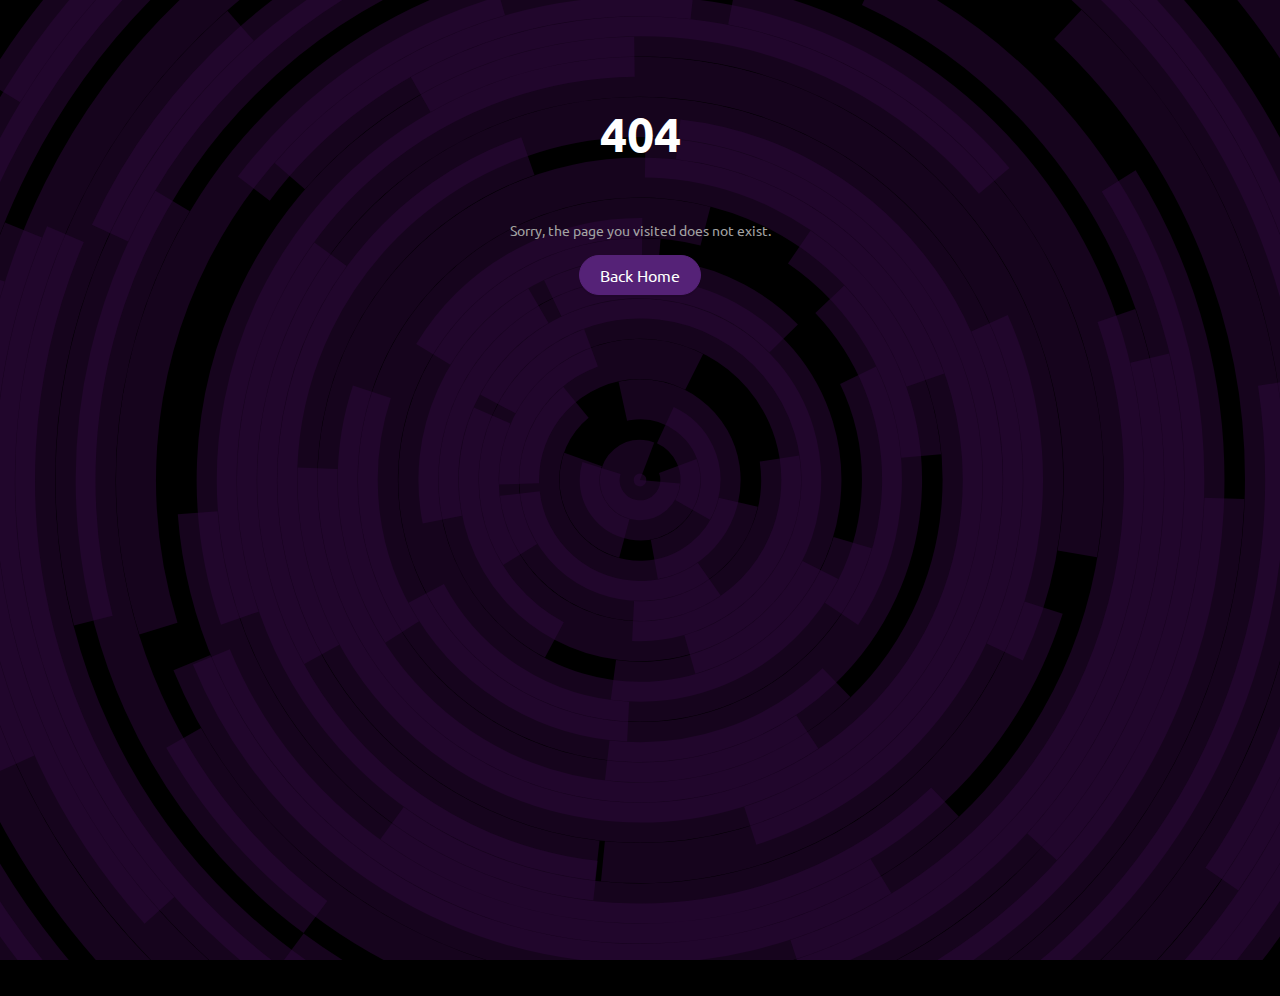
==== commit 36f4c0dc: "Add new rewards page" ====
--- a/index.html
+++ b/index.html
@@ -19,6 +19,25 @@
       href="https://fonts.googleapis.com/css2?family=Ubuntu:wght@300;400;700&amp;display=swap"
     />
     <link rel="icon" href="/favicon.ico" type="image/x-icon" />
+
+    <script type="text/javascript">
+      (function (l) {
+        if (l.search[1] === "/") {
+          var decoded = l.search
+            .slice(1)
+            .split("&")
+            .map(function (s) {
+              return s.replace(/~and~/g, "&");
+            })
+            .join("?");
+          window.history.replaceState(
+            null,
+            null,
+            l.pathname.slice(0, -1) + decoded + l.hash
+          );
+        }
+      })(window.location);
+    </script>
     <link rel="shortcut icon" type="image/x-icon" href="/favicon.ico" />
     <link rel="stylesheet" href="/umi.css" />
     <script>
@@ -190,13 +209,18 @@
           </div>
         </div>
         <div
-          style="display: flex; justify-content: center; align-items: center"
+          style="
+            display: flex;
+            justify-content: center;
+            align-items: center;
+            color: #fff;
+          "
         >
-          <u
-            >Nøne Cash, private and anonymous transactions. There is nothingness
-            here.</u
-          >
+          <p><u>Nøne Cash</u>, private and anonymous transactions.</p>
         </div>
+        <p style="color: #a2a2a2">
+          The application is being initialized, please be patient
+        </p>
       </div>
     </div>
 
--- a/umi.css
+++ b/umi.css
@@ -1,2 +1,2 @@
-[class*=ant-]::-ms-clear,[class*=ant-] input::-ms-clear,[class*=ant-] input::-ms-reveal,[class^=ant-]::-ms-clear,[class^=ant-] input::-ms-clear,[class^=ant-] input::-ms-reveal{display:none}body,html{width:100%;height:100%}input::-ms-clear,input::-ms-reveal{display:none}*,:after,:before{box-sizing:border-box}html{font-family:sans-serif;line-height:1.15;-webkit-text-size-adjust:100%;-ms-text-size-adjust:100%;-ms-overflow-style:scrollbar;-webkit-tap-highlight-color:rgba(0,0,0,0)}@-ms-viewport{width:device-width}body{margin:0;color:rgba(0,0,0,.85);font-size:14px;font-family:-apple-system,BlinkMacSystemFont,"Segoe UI",Roboto,"Helvetica Neue",Arial,"Noto Sans",sans-serif,"Apple Color Emoji","Segoe UI Emoji","Segoe UI Symbol","Noto Color Emoji";font-variant:tabular-nums;line-height:1.5715;background-color:#fff;font-feature-settings:"tnum","tnum"}[tabindex="-1"]:focus{outline:none!important}hr{box-sizing:content-box;height:0;overflow:visible}h1,h2,h3,h4,h5,h6{margin-top:0;margin-bottom:.5em;color:rgba(0,0,0,.85);font-weight:500}p{margin-top:0;margin-bottom:1em}abbr[data-original-title],abbr[title]{text-decoration:underline;-webkit-text-decoration:underline dotted;text-decoration:underline dotted;border-bottom:0;cursor:help}address{margin-bottom:1em;font-style:normal;line-height:inherit}input[type=number],input[type=password],input[type=text],textarea{-webkit-appearance:none}dl,ol,ul{margin-top:0;margin-bottom:1em}ol ol,ol ul,ul ol,ul ul{margin-bottom:0}dt{font-weight:500}dd{margin-bottom:.5em;margin-left:0}blockquote{margin:0 0 1em}dfn{font-style:italic}b,strong{font-weight:bolder}small{font-size:80%}sub,sup{position:relative;font-size:75%;line-height:0;vertical-align:baseline}sub{bottom:-.25em}sup{top:-.5em}a{color:#527;text-decoration:none;background-color:transparent;outline:none;cursor:pointer;transition:color .3s;-webkit-text-decoration-skip:objects}a:hover{color:#6a3c85}a:active{color:#371452}a:active,a:hover{text-decoration:none;outline:0}a:focus{text-decoration:none;outline:0}a[disabled]{color:rgba(0,0,0,.25);cursor:not-allowed}code,kbd,pre,samp{font-size:1em;font-family:"SFMono-Regular",Consolas,"Liberation Mono",Menlo,Courier,monospace}pre{margin-top:0;margin-bottom:1em;overflow:auto}figure{margin:0 0 1em}img{vertical-align:middle;border-style:none}[role=button],a,area,button,input:not([type=range]),label,select,summary,textarea{touch-action:manipulation}table{border-collapse:collapse}caption{padding-top:.75em;padding-bottom:.3em;color:rgba(0,0,0,.45);text-align:left;caption-side:bottom}button,input,optgroup,select,textarea{margin:0;color:inherit;font-size:inherit;font-family:inherit;line-height:inherit}button,input{overflow:visible}button,select{text-transform:none}[type=reset],[type=submit],button,html [type=button]{-webkit-appearance:button}[type=button]::-moz-focus-inner,[type=reset]::-moz-focus-inner,[type=submit]::-moz-focus-inner,button::-moz-focus-inner{padding:0;border-style:none}input[type=checkbox],input[type=radio]{box-sizing:border-box;padding:0}input[type=date],input[type=datetime-local],input[type=month],input[type=time]{-webkit-appearance:listbox}textarea{overflow:auto;resize:vertical}fieldset{min-width:0;margin:0;padding:0;border:0}legend{display:block;width:100%;max-width:100%;margin-bottom:.5em;padding:0;color:inherit;font-size:1.5em;line-height:inherit;white-space:normal}progress{vertical-align:baseline}[type=number]::-webkit-inner-spin-button,[type=number]::-webkit-outer-spin-button{height:auto}[type=search]{outline-offset:-2px;-webkit-appearance:none}[type=search]::-webkit-search-cancel-button,[type=search]::-webkit-search-decoration{-webkit-appearance:none}::-webkit-file-upload-button{font:inherit;-webkit-appearance:button}output{display:inline-block}summary{display:list-item}template{display:none}[hidden]{display:none!important}mark{padding:.2em;background-color:#feffe6}::selection{color:#fff;background:#527}.clearfix:before{display:table;content:""}.clearfix:after{display:table;clear:both;content:""}.anticon{display:inline-block;color:inherit;font-style:normal;line-height:0;text-align:center;text-transform:none;vertical-align:-.125em;text-rendering:optimizelegibility;-webkit-font-smoothing:antialiased;-moz-osx-font-smoothing:grayscale}.anticon>*{line-height:1}.anticon svg{display:inline-block}.anticon:before{display:none}.anticon .anticon-icon{display:block}.anticon>.anticon{line-height:0;vertical-align:0}.anticon[tabindex]{cursor:pointer}.anticon-spin:before{display:inline-block;animation:loadingCircle 1s linear infinite}.anticon-spin{display:inline-block;animation:loadingCircle 1s linear infinite}.ant-fade-appear,.ant-fade-enter{animation-duration:.2s;animation-fill-mode:both;animation-play-state:paused}.ant-fade-leave{animation-duration:.2s;animation-fill-mode:both;animation-play-state:paused}.ant-fade-appear.ant-fade-appear-active,.ant-fade-enter.ant-fade-enter-active{animation-name:antFadeIn;animation-play-state:running}.ant-fade-leave.ant-fade-leave-active{animation-name:antFadeOut;animation-play-state:running;pointer-events:none}.ant-fade-appear,.ant-fade-enter{opacity:0;animation-timing-function:linear}.ant-fade-leave{animation-timing-function:linear}@keyframes antFadeIn{0%{opacity:0}to{opacity:1}}@keyframes antFadeOut{0%{opacity:1}to{opacity:0}}.ant-move-up-appear,.ant-move-up-enter{animation-duration:.2s;animation-fill-mode:both;animation-play-state:paused}.ant-move-up-leave{animation-duration:.2s;animation-fill-mode:both;animation-play-state:paused}.ant-move-up-appear.ant-move-up-appear-active,.ant-move-up-enter.ant-move-up-enter-active{animation-name:antMoveUpIn;animation-play-state:running}.ant-move-up-leave.ant-move-up-leave-active{animation-name:antMoveUpOut;animation-play-state:running;pointer-events:none}.ant-move-up-appear,.ant-move-up-enter{opacity:0;animation-timing-function:cubic-bezier(.08,.82,.17,1)}.ant-move-up-leave{animation-timing-function:cubic-bezier(.6,.04,.98,.34)}.ant-move-down-appear,.ant-move-down-enter{animation-duration:.2s;animation-fill-mode:both;animation-play-state:paused}.ant-move-down-leave{animation-duration:.2s;animation-fill-mode:both;animation-play-state:paused}.ant-move-down-appear.ant-move-down-appear-active,.ant-move-down-enter.ant-move-down-enter-active{animation-name:antMoveDownIn;animation-play-state:running}.ant-move-down-leave.ant-move-down-leave-active{animation-name:antMoveDownOut;animation-play-state:running;pointer-events:none}.ant-move-down-appear,.ant-move-down-enter{opacity:0;animation-timing-function:cubic-bezier(.08,.82,.17,1)}.ant-move-down-leave{animation-timing-function:cubic-bezier(.6,.04,.98,.34)}.ant-move-left-appear,.ant-move-left-enter{animation-duration:.2s;animation-fill-mode:both;animation-play-state:paused}.ant-move-left-leave{animation-duration:.2s;animation-fill-mode:both;animation-play-state:paused}.ant-move-left-appear.ant-move-left-appear-active,.ant-move-left-enter.ant-move-left-enter-active{animation-name:antMoveLeftIn;animation-play-state:running}.ant-move-left-leave.ant-move-left-leave-active{animation-name:antMoveLeftOut;animation-play-state:running;pointer-events:none}.ant-move-left-appear,.ant-move-left-enter{opacity:0;animation-timing-function:cubic-bezier(.08,.82,.17,1)}.ant-move-left-leave{animation-timing-function:cubic-bezier(.6,.04,.98,.34)}.ant-move-right-appear,.ant-move-right-enter{animation-duration:.2s;animation-fill-mode:both;animation-play-state:paused}.ant-move-right-leave{animation-duration:.2s;animation-fill-mode:both;animation-play-state:paused}.ant-move-right-appear.ant-move-right-appear-active,.ant-move-right-enter.ant-move-right-enter-active{animation-name:antMoveRightIn;animation-play-state:running}.ant-move-right-leave.ant-move-right-leave-active{animation-name:antMoveRightOut;animation-play-state:running;pointer-events:none}.ant-move-right-appear,.ant-move-right-enter{opacity:0;animation-timing-function:cubic-bezier(.08,.82,.17,1)}.ant-move-right-leave{animation-timing-function:cubic-bezier(.6,.04,.98,.34)}@keyframes antMoveDownIn{0%{transform:translateY(100%);transform-origin:0 0;opacity:0}to{transform:translateY(0);transform-origin:0 0;opacity:1}}@keyframes antMoveDownOut{0%{transform:translateY(0);transform-origin:0 0;opacity:1}to{transform:translateY(100%);transform-origin:0 0;opacity:0}}@keyframes antMoveLeftIn{0%{transform:translateX(-100%);transform-origin:0 0;opacity:0}to{transform:translateX(0);transform-origin:0 0;opacity:1}}@keyframes antMoveLeftOut{0%{transform:translateX(0);transform-origin:0 0;opacity:1}to{transform:translateX(-100%);transform-origin:0 0;opacity:0}}@keyframes antMoveRightIn{0%{transform:translateX(100%);transform-origin:0 0;opacity:0}to{transform:translateX(0);transform-origin:0 0;opacity:1}}@keyframes antMoveRightOut{0%{transform:translateX(0);transform-origin:0 0;opacity:1}to{transform:translateX(100%);transform-origin:0 0;opacity:0}}@keyframes antMoveUpIn{0%{transform:translateY(-100%);transform-origin:0 0;opacity:0}to{transform:translateY(0);transform-origin:0 0;opacity:1}}@keyframes antMoveUpOut{0%{transform:translateY(0);transform-origin:0 0;opacity:1}to{transform:translateY(-100%);transform-origin:0 0;opacity:0}}@keyframes loadingCircle{to{transform:rotate(1turn)}}[ant-click-animating-without-extra-node=true],[ant-click-animating=true]{position:relative}html{--antd-wave-shadow-color:#527;--scroll-bar:0}.ant-click-animating-node,[ant-click-animating-without-extra-node=true]:after{position:absolute;top:0;right:0;bottom:0;left:0;display:block;border-radius:inherit;box-shadow:0 0 0 0 #527;box-shadow:0 0 0 0 var(--antd-wave-shadow-color);opacity:.2;animation:fadeEffect 2s cubic-bezier(.08,.82,.17,1),waveEffect .4s cubic-bezier(.08,.82,.17,1);animation-fill-mode:forwards;content:"";pointer-events:none}@keyframes waveEffect{to{box-shadow:0 0 0 #527;box-shadow:0 0 0 6px #527;box-shadow:0 0 0 6px var(--antd-wave-shadow-color)}}@keyframes fadeEffect{to{opacity:0}}.ant-slide-up-appear,.ant-slide-up-enter{animation-duration:.2s;animation-fill-mode:both;animation-play-state:paused}.ant-slide-up-leave{animation-duration:.2s;animation-fill-mode:both;animation-play-state:paused}.ant-slide-up-appear.ant-slide-up-appear-active,.ant-slide-up-enter.ant-slide-up-enter-active{animation-name:antSlideUpIn;animation-play-state:running}.ant-slide-up-leave.ant-slide-up-leave-active{animation-name:antSlideUpOut;animation-play-state:running;pointer-events:none}.ant-slide-up-appear,.ant-slide-up-enter{opacity:0;animation-timing-function:cubic-bezier(.23,1,.32,1)}.ant-slide-up-leave{animation-timing-function:cubic-bezier(.755,.05,.855,.06)}.ant-slide-down-appear,.ant-slide-down-enter{animation-duration:.2s;animation-fill-mode:both;animation-play-state:paused}.ant-slide-down-leave{animation-duration:.2s;animation-fill-mode:both;animation-play-state:paused}.ant-slide-down-appear.ant-slide-down-appear-active,.ant-slide-down-enter.ant-slide-down-enter-active{animation-name:antSlideDownIn;animation-play-state:running}.ant-slide-down-leave.ant-slide-down-leave-active{animation-name:antSlideDownOut;animation-play-state:running;pointer-events:none}.ant-slide-down-appear,.ant-slide-down-enter{opacity:0;animation-timing-function:cubic-bezier(.23,1,.32,1)}.ant-slide-down-leave{animation-timing-function:cubic-bezier(.755,.05,.855,.06)}.ant-slide-left-appear,.ant-slide-left-enter{animation-duration:.2s;animation-fill-mode:both;animation-play-state:paused}.ant-slide-left-leave{animation-duration:.2s;animation-fill-mode:both;animation-play-state:paused}.ant-slide-left-appear.ant-slide-left-appear-active,.ant-slide-left-enter.ant-slide-left-enter-active{animation-name:antSlideLeftIn;animation-play-state:running}.ant-slide-left-leave.ant-slide-left-leave-active{animation-name:antSlideLeftOut;animation-play-state:running;pointer-events:none}.ant-slide-left-appear,.ant-slide-left-enter{opacity:0;animation-timing-function:cubic-bezier(.23,1,.32,1)}.ant-slide-left-leave{animation-timing-function:cubic-bezier(.755,.05,.855,.06)}.ant-slide-right-appear,.ant-slide-right-enter{animation-duration:.2s;animation-fill-mode:both;animation-play-state:paused}.ant-slide-right-leave{animation-duration:.2s;animation-fill-mode:both;animation-play-state:paused}.ant-slide-right-appear.ant-slide-right-appear-active,.ant-slide-right-enter.ant-slide-right-enter-active{animation-name:antSlideRightIn;animation-play-state:running}.ant-slide-right-leave.ant-slide-right-leave-active{animation-name:antSlideRightOut;animation-play-state:running;pointer-events:none}.ant-slide-right-appear,.ant-slide-right-enter{opacity:0;animation-timing-function:cubic-bezier(.23,1,.32,1)}.ant-slide-right-leave{animation-timing-function:cubic-bezier(.755,.05,.855,.06)}@keyframes antSlideUpIn{0%{transform:scaleY(.8);transform-origin:0 0;opacity:0}to{transform:scaleY(1);transform-origin:0 0;opacity:1}}@keyframes antSlideUpOut{0%{transform:scaleY(1);transform-origin:0 0;opacity:1}to{transform:scaleY(.8);transform-origin:0 0;opacity:0}}@keyframes antSlideDownIn{0%{transform:scaleY(.8);transform-origin:100% 100%;opacity:0}to{transform:scaleY(1);transform-origin:100% 100%;opacity:1}}@keyframes antSlideDownOut{0%{transform:scaleY(1);transform-origin:100% 100%;opacity:1}to{transform:scaleY(.8);transform-origin:100% 100%;opacity:0}}@keyframes antSlideLeftIn{0%{transform:scaleX(.8);transform-origin:0 0;opacity:0}to{transform:scaleX(1);transform-origin:0 0;opacity:1}}@keyframes antSlideLeftOut{0%{transform:scaleX(1);transform-origin:0 0;opacity:1}to{transform:scaleX(.8);transform-origin:0 0;opacity:0}}@keyframes antSlideRightIn{0%{transform:scaleX(.8);transform-origin:100% 0;opacity:0}to{transform:scaleX(1);transform-origin:100% 0;opacity:1}}@keyframes antSlideRightOut{0%{transform:scaleX(1);transform-origin:100% 0;opacity:1}to{transform:scaleX(.8);transform-origin:100% 0;opacity:0}}.ant-zoom-appear,.ant-zoom-enter{animation-duration:.2s;animation-fill-mode:both;animation-play-state:paused}.ant-zoom-leave{animation-duration:.2s;animation-fill-mode:both;animation-play-state:paused}.ant-zoom-appear.ant-zoom-appear-active,.ant-zoom-enter.ant-zoom-enter-active{animation-name:antZoomIn;animation-play-state:running}.ant-zoom-leave.ant-zoom-leave-active{animation-name:antZoomOut;animation-play-state:running;pointer-events:none}.ant-zoom-appear,.ant-zoom-enter{transform:scale(0);opacity:0;animation-timing-function:cubic-bezier(.08,.82,.17,1)}.ant-zoom-appear-prepare,.ant-zoom-enter-prepare{transform:none}.ant-zoom-leave{animation-timing-function:cubic-bezier(.78,.14,.15,.86)}.ant-zoom-big-appear,.ant-zoom-big-enter{animation-duration:.2s;animation-fill-mode:both;animation-play-state:paused}.ant-zoom-big-leave{animation-duration:.2s;animation-fill-mode:both;animation-play-state:paused}.ant-zoom-big-appear.ant-zoom-big-appear-active,.ant-zoom-big-enter.ant-zoom-big-enter-active{animation-name:antZoomBigIn;animation-play-state:running}.ant-zoom-big-leave.ant-zoom-big-leave-active{animation-name:antZoomBigOut;animation-play-state:running;pointer-events:none}.ant-zoom-big-appear,.ant-zoom-big-enter{transform:scale(0);opacity:0;animation-timing-function:cubic-bezier(.08,.82,.17,1)}.ant-zoom-big-appear-prepare,.ant-zoom-big-enter-prepare{transform:none}.ant-zoom-big-leave{animation-timing-function:cubic-bezier(.78,.14,.15,.86)}.ant-zoom-big-fast-appear,.ant-zoom-big-fast-enter{animation-duration:.1s;animation-fill-mode:both;animation-play-state:paused}.ant-zoom-big-fast-leave{animation-duration:.1s;animation-fill-mode:both;animation-play-state:paused}.ant-zoom-big-fast-appear.ant-zoom-big-fast-appear-active,.ant-zoom-big-fast-enter.ant-zoom-big-fast-enter-active{animation-name:antZoomBigIn;animation-play-state:running}.ant-zoom-big-fast-leave.ant-zoom-big-fast-leave-active{animation-name:antZoomBigOut;animation-play-state:running;pointer-events:none}.ant-zoom-big-fast-appear,.ant-zoom-big-fast-enter{transform:scale(0);opacity:0;animation-timing-function:cubic-bezier(.08,.82,.17,1)}.ant-zoom-big-fast-appear-prepare,.ant-zoom-big-fast-enter-prepare{transform:none}.ant-zoom-big-fast-leave{animation-timing-function:cubic-bezier(.78,.14,.15,.86)}.ant-zoom-up-appear,.ant-zoom-up-enter{animation-duration:.2s;animation-fill-mode:both;animation-play-state:paused}.ant-zoom-up-leave{animation-duration:.2s;animation-fill-mode:both;animation-play-state:paused}.ant-zoom-up-appear.ant-zoom-up-appear-active,.ant-zoom-up-enter.ant-zoom-up-enter-active{animation-name:antZoomUpIn;animation-play-state:running}.ant-zoom-up-leave.ant-zoom-up-leave-active{animation-name:antZoomUpOut;animation-play-state:running;pointer-events:none}.ant-zoom-up-appear,.ant-zoom-up-enter{transform:scale(0);opacity:0;animation-timing-function:cubic-bezier(.08,.82,.17,1)}.ant-zoom-up-appear-prepare,.ant-zoom-up-enter-prepare{transform:none}.ant-zoom-up-leave{animation-timing-function:cubic-bezier(.78,.14,.15,.86)}.ant-zoom-down-appear,.ant-zoom-down-enter{animation-duration:.2s;animation-fill-mode:both;animation-play-state:paused}.ant-zoom-down-leave{animation-duration:.2s;animation-fill-mode:both;animation-play-state:paused}.ant-zoom-down-appear.ant-zoom-down-appear-active,.ant-zoom-down-enter.ant-zoom-down-enter-active{animation-name:antZoomDownIn;animation-play-state:running}.ant-zoom-down-leave.ant-zoom-down-leave-active{animation-name:antZoomDownOut;animation-play-state:running;pointer-events:none}.ant-zoom-down-appear,.ant-zoom-down-enter{transform:scale(0);opacity:0;animation-timing-function:cubic-bezier(.08,.82,.17,1)}.ant-zoom-down-appear-prepare,.ant-zoom-down-enter-prepare{transform:none}.ant-zoom-down-leave{animation-timing-function:cubic-bezier(.78,.14,.15,.86)}.ant-zoom-left-appear,.ant-zoom-left-enter{animation-duration:.2s;animation-fill-mode:both;animation-play-state:paused}.ant-zoom-left-leave{animation-duration:.2s;animation-fill-mode:both;animation-play-state:paused}.ant-zoom-left-appear.ant-zoom-left-appear-active,.ant-zoom-left-enter.ant-zoom-left-enter-active{animation-name:antZoomLeftIn;animation-play-state:running}.ant-zoom-left-leave.ant-zoom-left-leave-active{animation-name:antZoomLeftOut;animation-play-state:running;pointer-events:none}.ant-zoom-left-appear,.ant-zoom-left-enter{transform:scale(0);opacity:0;animation-timing-function:cubic-bezier(.08,.82,.17,1)}.ant-zoom-left-appear-prepare,.ant-zoom-left-enter-prepare{transform:none}.ant-zoom-left-leave{animation-timing-function:cubic-bezier(.78,.14,.15,.86)}.ant-zoom-right-appear,.ant-zoom-right-enter{animation-duration:.2s;animation-fill-mode:both;animation-play-state:paused}.ant-zoom-right-leave{animation-duration:.2s;animation-fill-mode:both;animation-play-state:paused}.ant-zoom-right-appear.ant-zoom-right-appear-active,.ant-zoom-right-enter.ant-zoom-right-enter-active{animation-name:antZoomRightIn;animation-play-state:running}.ant-zoom-right-leave.ant-zoom-right-leave-active{animation-name:antZoomRightOut;animation-play-state:running;pointer-events:none}.ant-zoom-right-appear,.ant-zoom-right-enter{transform:scale(0);opacity:0;animation-timing-function:cubic-bezier(.08,.82,.17,1)}.ant-zoom-right-appear-prepare,.ant-zoom-right-enter-prepare{transform:none}.ant-zoom-right-leave{animation-timing-function:cubic-bezier(.78,.14,.15,.86)}@keyframes antZoomIn{0%{transform:scale(.2);opacity:0}to{transform:scale(1);opacity:1}}@keyframes antZoomOut{0%{transform:scale(1)}to{transform:scale(.2);opacity:0}}@keyframes antZoomBigIn{0%{transform:scale(.8);opacity:0}to{transform:scale(1);opacity:1}}@keyframes antZoomBigOut{0%{transform:scale(1)}to{transform:scale(.8);opacity:0}}@keyframes antZoomUpIn{0%{transform:scale(.8);transform-origin:50% 0;opacity:0}to{transform:scale(1);transform-origin:50% 0}}@keyframes antZoomUpOut{0%{transform:scale(1);transform-origin:50% 0}to{transform:scale(.8);transform-origin:50% 0;opacity:0}}@keyframes antZoomLeftIn{0%{transform:scale(.8);transform-origin:0 50%;opacity:0}to{transform:scale(1);transform-origin:0 50%}}@keyframes antZoomLeftOut{0%{transform:scale(1);transform-origin:0 50%}to{transform:scale(.8);transform-origin:0 50%;opacity:0}}@keyframes antZoomRightIn{0%{transform:scale(.8);transform-origin:100% 50%;opacity:0}to{transform:scale(1);transform-origin:100% 50%}}@keyframes antZoomRightOut{0%{transform:scale(1);transform-origin:100% 50%}to{transform:scale(.8);transform-origin:100% 50%;opacity:0}}@keyframes antZoomDownIn{0%{transform:scale(.8);transform-origin:50% 100%;opacity:0}to{transform:scale(1);transform-origin:50% 100%}}@keyframes antZoomDownOut{0%{transform:scale(1);transform-origin:50% 100%}to{transform:scale(.8);transform-origin:50% 100%;opacity:0}}.ant-motion-collapse-legacy{overflow:hidden}.ant-motion-collapse-legacy-active{transition:height .2s cubic-bezier(.645,.045,.355,1),opacity .2s cubic-bezier(.645,.045,.355,1)!important}.ant-motion-collapse{overflow:hidden;transition:height .2s cubic-bezier(.645,.045,.355,1),opacity .2s cubic-bezier(.645,.045,.355,1)!important}.ant-message{box-sizing:border-box;margin:0;padding:0;color:rgba(0,0,0,.85);font-size:14px;font-variant:tabular-nums;line-height:1.5715;list-style:none;font-feature-settings:"tnum","tnum";position:fixed;top:8px;left:0;z-index:1010;width:100%;pointer-events:none}.ant-message-notice{padding:8px;text-align:center}.ant-message-notice-content{display:inline-block;padding:10px 16px;background:#fff;border-radius:2px;box-shadow:0 3px 6px -4px rgba(0,0,0,.12),0 6px 16px 0 rgba(0,0,0,.08),0 9px 28px 8px rgba(0,0,0,.05);pointer-events:all}.ant-message-success .anticon{color:#52c41a}.ant-message-error .anticon{color:#ff4d4f}.ant-message-warning .anticon{color:#faad14}.ant-message-info .anticon,.ant-message-loading .anticon{color:#527}.ant-message .anticon{position:relative;top:1px;margin-right:8px;font-size:16px}.ant-message-notice.ant-move-up-leave.ant-move-up-leave-active{animation-name:MessageMoveOut;animation-duration:.3s}@keyframes MessageMoveOut{0%{max-height:150px;padding:8px;opacity:1}to{max-height:0;padding:0;opacity:0}}.ant-message-rtl{direction:rtl}.ant-message-rtl span{direction:rtl}.ant-message-rtl .anticon{margin-right:0;margin-left:8px}.ant-notification{box-sizing:border-box;padding:0;color:rgba(0,0,0,.85);font-size:14px;font-variant:tabular-nums;line-height:1.5715;list-style:none;font-feature-settings:"tnum","tnum";position:fixed;z-index:1010;margin:0 24px 0 0}.ant-notification-bottomLeft,.ant-notification-topLeft{margin-right:0;margin-left:24px}.ant-notification-bottomLeft .ant-notification-fade-appear.ant-notification-fade-appear-active,.ant-notification-bottomLeft .ant-notification-fade-enter.ant-notification-fade-enter-active,.ant-notification-topLeft .ant-notification-fade-appear.ant-notification-fade-appear-active,.ant-notification-topLeft .ant-notification-fade-enter.ant-notification-fade-enter-active{animation-name:NotificationLeftFadeIn}.ant-notification-close-icon{font-size:14px;cursor:pointer}.ant-notification-hook-holder{position:relative}.ant-notification-notice{position:relative;width:384px;max-width:calc(100vw - 48px);margin-bottom:16px;margin-left:auto;padding:16px 24px;overflow:hidden;line-height:1.5715;word-wrap:break-word;background:#fff;border-radius:2px;box-shadow:0 3px 6px -4px rgba(0,0,0,.12),0 6px 16px 0 rgba(0,0,0,.08),0 9px 28px 8px rgba(0,0,0,.05)}.ant-notification-bottomLeft .ant-notification-notice,.ant-notification-topLeft .ant-notification-notice{margin-right:auto;margin-left:0}.ant-notification-notice-message{margin-bottom:8px;color:rgba(0,0,0,.85);font-size:16px;line-height:24px}.ant-notification-notice-message-single-line-auto-margin{display:block;width:calc(264px - 100%);max-width:4px;background-color:transparent;pointer-events:none}.ant-notification-notice-message-single-line-auto-margin:before{display:block;content:""}.ant-notification-notice-description{font-size:14px}.ant-notification-notice-closable .ant-notification-notice-message{padding-right:24px}.ant-notification-notice-with-icon .ant-notification-notice-message{margin-bottom:4px;margin-left:48px;font-size:16px}.ant-notification-notice-with-icon .ant-notification-notice-description{margin-left:48px;font-size:14px}.ant-notification-notice-icon{position:absolute;margin-left:4px;font-size:24px;line-height:24px}.anticon.ant-notification-notice-icon-success{color:#52c41a}.anticon.ant-notification-notice-icon-info{color:#527}.anticon.ant-notification-notice-icon-warning{color:#faad14}.anticon.ant-notification-notice-icon-error{color:#ff4d4f}.ant-notification-notice-close{position:absolute;top:16px;right:22px;color:rgba(0,0,0,.45);outline:none}.ant-notification-notice-close:hover{color:rgba(0,0,0,.67)}.ant-notification-notice-btn{float:right;margin-top:16px}.ant-notification .notification-fade-effect{animation-duration:.24s;animation-timing-function:cubic-bezier(.645,.045,.355,1);animation-fill-mode:both}.ant-notification-fade-appear,.ant-notification-fade-enter{animation-duration:.24s;animation-timing-function:cubic-bezier(.645,.045,.355,1);animation-fill-mode:both;opacity:0;animation-play-state:paused}.ant-notification-fade-leave{animation-duration:.24s;animation-timing-function:cubic-bezier(.645,.045,.355,1);animation-fill-mode:both;animation-duration:.2s;animation-play-state:paused}.ant-notification-fade-appear.ant-notification-fade-appear-active,.ant-notification-fade-enter.ant-notification-fade-enter-active{animation-name:NotificationFadeIn;animation-play-state:running}.ant-notification-fade-leave.ant-notification-fade-leave-active{animation-name:NotificationFadeOut;animation-play-state:running}@keyframes NotificationFadeIn{0%{left:384px;opacity:0}to{left:0;opacity:1}}@keyframes NotificationLeftFadeIn{0%{right:384px;opacity:0}to{right:0;opacity:1}}@keyframes NotificationFadeOut{0%{max-height:150px;margin-bottom:16px;opacity:1}to{max-height:0;margin-bottom:0;padding-top:0;padding-bottom:0;opacity:0}}.ant-notification-rtl{direction:rtl}.ant-notification-rtl .ant-notification-notice-closable .ant-notification-notice-message{padding-right:0;padding-left:24px}.ant-notification-rtl .ant-notification-notice-with-icon .ant-notification-notice-message{margin-right:48px;margin-left:0}.ant-notification-rtl .ant-notification-notice-with-icon .ant-notification-notice-description{margin-right:48px;margin-left:0}.ant-notification-rtl .ant-notification-notice-icon{margin-right:4px;margin-left:0}.ant-notification-rtl .ant-notification-notice-close{right:auto;left:22px}.ant-notification-rtl .ant-notification-notice-btn{float:left}.ant-row{display:flex;flex-flow:row wrap}.ant-row:after,.ant-row:before{display:flex}.ant-row-no-wrap{flex-wrap:nowrap}.ant-row-start{justify-content:flex-start}.ant-row-center{justify-content:center}.ant-row-end{justify-content:flex-end}.ant-row-space-between{justify-content:space-between}.ant-row-space-around{justify-content:space-around}.ant-row-top{align-items:flex-start}.ant-row-middle{align-items:center}.ant-row-bottom{align-items:flex-end}.ant-col{position:relative;max-width:100%;min-height:1px}.ant-col-24{display:block;flex:0 0 100%;max-width:100%}.ant-col-push-24{left:100%}.ant-col-pull-24{right:100%}.ant-col-offset-24{margin-left:100%}.ant-col-order-24{order:24}.ant-col-23{display:block;flex:0 0 95.83333333%;max-width:95.83333333%}.ant-col-push-23{left:95.83333333%}.ant-col-pull-23{right:95.83333333%}.ant-col-offset-23{margin-left:95.83333333%}.ant-col-order-23{order:23}.ant-col-22{display:block;flex:0 0 91.66666667%;max-width:91.66666667%}.ant-col-push-22{left:91.66666667%}.ant-col-pull-22{right:91.66666667%}.ant-col-offset-22{margin-left:91.66666667%}.ant-col-order-22{order:22}.ant-col-21{display:block;flex:0 0 87.5%;max-width:87.5%}.ant-col-push-21{left:87.5%}.ant-col-pull-21{right:87.5%}.ant-col-offset-21{margin-left:87.5%}.ant-col-order-21{order:21}.ant-col-20{display:block;flex:0 0 83.33333333%;max-width:83.33333333%}.ant-col-push-20{left:83.33333333%}.ant-col-pull-20{right:83.33333333%}.ant-col-offset-20{margin-left:83.33333333%}.ant-col-order-20{order:20}.ant-col-19{display:block;flex:0 0 79.16666667%;max-width:79.16666667%}.ant-col-push-19{left:79.16666667%}.ant-col-pull-19{right:79.16666667%}.ant-col-offset-19{margin-left:79.16666667%}.ant-col-order-19{order:19}.ant-col-18{display:block;flex:0 0 75%;max-width:75%}.ant-col-push-18{left:75%}.ant-col-pull-18{right:75%}.ant-col-offset-18{margin-left:75%}.ant-col-order-18{order:18}.ant-col-17{display:block;flex:0 0 70.83333333%;max-width:70.83333333%}.ant-col-push-17{left:70.83333333%}.ant-col-pull-17{right:70.83333333%}.ant-col-offset-17{margin-left:70.83333333%}.ant-col-order-17{order:17}.ant-col-16{display:block;flex:0 0 66.66666667%;max-width:66.66666667%}.ant-col-push-16{left:66.66666667%}.ant-col-pull-16{right:66.66666667%}.ant-col-offset-16{margin-left:66.66666667%}.ant-col-order-16{order:16}.ant-col-15{display:block;flex:0 0 62.5%;max-width:62.5%}.ant-col-push-15{left:62.5%}.ant-col-pull-15{right:62.5%}.ant-col-offset-15{margin-left:62.5%}.ant-col-order-15{order:15}.ant-col-14{display:block;flex:0 0 58.33333333%;max-width:58.33333333%}.ant-col-push-14{left:58.33333333%}.ant-col-pull-14{right:58.33333333%}.ant-col-offset-14{margin-left:58.33333333%}.ant-col-order-14{order:14}.ant-col-13{display:block;flex:0 0 54.16666667%;max-width:54.16666667%}.ant-col-push-13{left:54.16666667%}.ant-col-pull-13{right:54.16666667%}.ant-col-offset-13{margin-left:54.16666667%}.ant-col-order-13{order:13}.ant-col-12{display:block;flex:0 0 50%;max-width:50%}.ant-col-push-12{left:50%}.ant-col-pull-12{right:50%}.ant-col-offset-12{margin-left:50%}.ant-col-order-12{order:12}.ant-col-11{display:block;flex:0 0 45.83333333%;max-width:45.83333333%}.ant-col-push-11{left:45.83333333%}.ant-col-pull-11{right:45.83333333%}.ant-col-offset-11{margin-left:45.83333333%}.ant-col-order-11{order:11}.ant-col-10{display:block;flex:0 0 41.66666667%;max-width:41.66666667%}.ant-col-push-10{left:41.66666667%}.ant-col-pull-10{right:41.66666667%}.ant-col-offset-10{margin-left:41.66666667%}.ant-col-order-10{order:10}.ant-col-9{display:block;flex:0 0 37.5%;max-width:37.5%}.ant-col-push-9{left:37.5%}.ant-col-pull-9{right:37.5%}.ant-col-offset-9{margin-left:37.5%}.ant-col-order-9{order:9}.ant-col-8{display:block;flex:0 0 33.33333333%;max-width:33.33333333%}.ant-col-push-8{left:33.33333333%}.ant-col-pull-8{right:33.33333333%}.ant-col-offset-8{margin-left:33.33333333%}.ant-col-order-8{order:8}.ant-col-7{display:block;flex:0 0 29.16666667%;max-width:29.16666667%}.ant-col-push-7{left:29.16666667%}.ant-col-pull-7{right:29.16666667%}.ant-col-offset-7{margin-left:29.16666667%}.ant-col-order-7{order:7}.ant-col-6{display:block;flex:0 0 25%;max-width:25%}.ant-col-push-6{left:25%}.ant-col-pull-6{right:25%}.ant-col-offset-6{margin-left:25%}.ant-col-order-6{order:6}.ant-col-5{display:block;flex:0 0 20.83333333%;max-width:20.83333333%}.ant-col-push-5{left:20.83333333%}.ant-col-pull-5{right:20.83333333%}.ant-col-offset-5{margin-left:20.83333333%}.ant-col-order-5{order:5}.ant-col-4{display:block;flex:0 0 16.66666667%;max-width:16.66666667%}.ant-col-push-4{left:16.66666667%}.ant-col-pull-4{right:16.66666667%}.ant-col-offset-4{margin-left:16.66666667%}.ant-col-order-4{order:4}.ant-col-3{display:block;flex:0 0 12.5%;max-width:12.5%}.ant-col-push-3{left:12.5%}.ant-col-pull-3{right:12.5%}.ant-col-offset-3{margin-left:12.5%}.ant-col-order-3{order:3}.ant-col-2{display:block;flex:0 0 8.33333333%;max-width:8.33333333%}.ant-col-push-2{left:8.33333333%}.ant-col-pull-2{right:8.33333333%}.ant-col-offset-2{margin-left:8.33333333%}.ant-col-order-2{order:2}.ant-col-1{display:block;flex:0 0 4.16666667%;max-width:4.16666667%}.ant-col-push-1{left:4.16666667%}.ant-col-pull-1{right:4.16666667%}.ant-col-offset-1{margin-left:4.16666667%}.ant-col-order-1{order:1}.ant-col-0{display:none}.ant-col-offset-0{margin-left:0}.ant-col-order-0{order:0}.ant-col-offset-0.ant-col-rtl{margin-right:0}.ant-col-push-1.ant-col-rtl{right:4.16666667%;left:auto}.ant-col-pull-1.ant-col-rtl{right:auto;left:4.16666667%}.ant-col-offset-1.ant-col-rtl{margin-right:4.16666667%;margin-left:0}.ant-col-push-2.ant-col-rtl{right:8.33333333%;left:auto}.ant-col-pull-2.ant-col-rtl{right:auto;left:8.33333333%}.ant-col-offset-2.ant-col-rtl{margin-right:8.33333333%;margin-left:0}.ant-col-push-3.ant-col-rtl{right:12.5%;left:auto}.ant-col-pull-3.ant-col-rtl{right:auto;left:12.5%}.ant-col-offset-3.ant-col-rtl{margin-right:12.5%;margin-left:0}.ant-col-push-4.ant-col-rtl{right:16.66666667%;left:auto}.ant-col-pull-4.ant-col-rtl{right:auto;left:16.66666667%}.ant-col-offset-4.ant-col-rtl{margin-right:16.66666667%;margin-left:0}.ant-col-push-5.ant-col-rtl{right:20.83333333%;left:auto}.ant-col-pull-5.ant-col-rtl{right:auto;left:20.83333333%}.ant-col-offset-5.ant-col-rtl{margin-right:20.83333333%;margin-left:0}.ant-col-push-6.ant-col-rtl{right:25%;left:auto}.ant-col-pull-6.ant-col-rtl{right:auto;left:25%}.ant-col-offset-6.ant-col-rtl{margin-right:25%;margin-left:0}.ant-col-push-7.ant-col-rtl{right:29.16666667%;left:auto}.ant-col-pull-7.ant-col-rtl{right:auto;left:29.16666667%}.ant-col-offset-7.ant-col-rtl{margin-right:29.16666667%;margin-left:0}.ant-col-push-8.ant-col-rtl{right:33.33333333%;left:auto}.ant-col-pull-8.ant-col-rtl{right:auto;left:33.33333333%}.ant-col-offset-8.ant-col-rtl{margin-right:33.33333333%;margin-left:0}.ant-col-push-9.ant-col-rtl{right:37.5%;left:auto}.ant-col-pull-9.ant-col-rtl{right:auto;left:37.5%}.ant-col-offset-9.ant-col-rtl{margin-right:37.5%;margin-left:0}.ant-col-push-10.ant-col-rtl{right:41.66666667%;left:auto}.ant-col-pull-10.ant-col-rtl{right:auto;left:41.66666667%}.ant-col-offset-10.ant-col-rtl{margin-right:41.66666667%;margin-left:0}.ant-col-push-11.ant-col-rtl{right:45.83333333%;left:auto}.ant-col-pull-11.ant-col-rtl{right:auto;left:45.83333333%}.ant-col-offset-11.ant-col-rtl{margin-right:45.83333333%;margin-left:0}.ant-col-push-12.ant-col-rtl{right:50%;left:auto}.ant-col-pull-12.ant-col-rtl{right:auto;left:50%}.ant-col-offset-12.ant-col-rtl{margin-right:50%;margin-left:0}.ant-col-push-13.ant-col-rtl{right:54.16666667%;left:auto}.ant-col-pull-13.ant-col-rtl{right:auto;left:54.16666667%}.ant-col-offset-13.ant-col-rtl{margin-right:54.16666667%;margin-left:0}.ant-col-push-14.ant-col-rtl{right:58.33333333%;left:auto}.ant-col-pull-14.ant-col-rtl{right:auto;left:58.33333333%}.ant-col-offset-14.ant-col-rtl{margin-right:58.33333333%;margin-left:0}.ant-col-push-15.ant-col-rtl{right:62.5%;left:auto}.ant-col-pull-15.ant-col-rtl{right:auto;left:62.5%}.ant-col-offset-15.ant-col-rtl{margin-right:62.5%;margin-left:0}.ant-col-push-16.ant-col-rtl{right:66.66666667%;left:auto}.ant-col-pull-16.ant-col-rtl{right:auto;left:66.66666667%}.ant-col-offset-16.ant-col-rtl{margin-right:66.66666667%;margin-left:0}.ant-col-push-17.ant-col-rtl{right:70.83333333%;left:auto}.ant-col-pull-17.ant-col-rtl{right:auto;left:70.83333333%}.ant-col-offset-17.ant-col-rtl{margin-right:70.83333333%;margin-left:0}.ant-col-push-18.ant-col-rtl{right:75%;left:auto}.ant-col-pull-18.ant-col-rtl{right:auto;left:75%}.ant-col-offset-18.ant-col-rtl{margin-right:75%;margin-left:0}.ant-col-push-19.ant-col-rtl{right:79.16666667%;left:auto}.ant-col-pull-19.ant-col-rtl{right:auto;left:79.16666667%}.ant-col-offset-19.ant-col-rtl{margin-right:79.16666667%;margin-left:0}.ant-col-push-20.ant-col-rtl{right:83.33333333%;left:auto}.ant-col-pull-20.ant-col-rtl{right:auto;left:83.33333333%}.ant-col-offset-20.ant-col-rtl{margin-right:83.33333333%;margin-left:0}.ant-col-push-21.ant-col-rtl{right:87.5%;left:auto}.ant-col-pull-21.ant-col-rtl{right:auto;left:87.5%}.ant-col-offset-21.ant-col-rtl{margin-right:87.5%;margin-left:0}.ant-col-push-22.ant-col-rtl{right:91.66666667%;left:auto}.ant-col-pull-22.ant-col-rtl{right:auto;left:91.66666667%}.ant-col-offset-22.ant-col-rtl{margin-right:91.66666667%;margin-left:0}.ant-col-push-23.ant-col-rtl{right:95.83333333%;left:auto}.ant-col-pull-23.ant-col-rtl{right:auto;left:95.83333333%}.ant-col-offset-23.ant-col-rtl{margin-right:95.83333333%;margin-left:0}.ant-col-push-24.ant-col-rtl{right:100%;left:auto}.ant-col-pull-24.ant-col-rtl{right:auto;left:100%}.ant-col-offset-24.ant-col-rtl{margin-right:100%;margin-left:0}.ant-col-xs-24{display:block;flex:0 0 100%;max-width:100%}.ant-col-xs-push-24{left:100%}.ant-col-xs-pull-24{right:100%}.ant-col-xs-offset-24{margin-left:100%}.ant-col-xs-order-24{order:24}.ant-col-xs-23{display:block;flex:0 0 95.83333333%;max-width:95.83333333%}.ant-col-xs-push-23{left:95.83333333%}.ant-col-xs-pull-23{right:95.83333333%}.ant-col-xs-offset-23{margin-left:95.83333333%}.ant-col-xs-order-23{order:23}.ant-col-xs-22{display:block;flex:0 0 91.66666667%;max-width:91.66666667%}.ant-col-xs-push-22{left:91.66666667%}.ant-col-xs-pull-22{right:91.66666667%}.ant-col-xs-offset-22{margin-left:91.66666667%}.ant-col-xs-order-22{order:22}.ant-col-xs-21{display:block;flex:0 0 87.5%;max-width:87.5%}.ant-col-xs-push-21{left:87.5%}.ant-col-xs-pull-21{right:87.5%}.ant-col-xs-offset-21{margin-left:87.5%}.ant-col-xs-order-21{order:21}.ant-col-xs-20{display:block;flex:0 0 83.33333333%;max-width:83.33333333%}.ant-col-xs-push-20{left:83.33333333%}.ant-col-xs-pull-20{right:83.33333333%}.ant-col-xs-offset-20{margin-left:83.33333333%}.ant-col-xs-order-20{order:20}.ant-col-xs-19{display:block;flex:0 0 79.16666667%;max-width:79.16666667%}.ant-col-xs-push-19{left:79.16666667%}.ant-col-xs-pull-19{right:79.16666667%}.ant-col-xs-offset-19{margin-left:79.16666667%}.ant-col-xs-order-19{order:19}.ant-col-xs-18{display:block;flex:0 0 75%;max-width:75%}.ant-col-xs-push-18{left:75%}.ant-col-xs-pull-18{right:75%}.ant-col-xs-offset-18{margin-left:75%}.ant-col-xs-order-18{order:18}.ant-col-xs-17{display:block;flex:0 0 70.83333333%;max-width:70.83333333%}.ant-col-xs-push-17{left:70.83333333%}.ant-col-xs-pull-17{right:70.83333333%}.ant-col-xs-offset-17{margin-left:70.83333333%}.ant-col-xs-order-17{order:17}.ant-col-xs-16{display:block;flex:0 0 66.66666667%;max-width:66.66666667%}.ant-col-xs-push-16{left:66.66666667%}.ant-col-xs-pull-16{right:66.66666667%}.ant-col-xs-offset-16{margin-left:66.66666667%}.ant-col-xs-order-16{order:16}.ant-col-xs-15{display:block;flex:0 0 62.5%;max-width:62.5%}.ant-col-xs-push-15{left:62.5%}.ant-col-xs-pull-15{right:62.5%}.ant-col-xs-offset-15{margin-left:62.5%}.ant-col-xs-order-15{order:15}.ant-col-xs-14{display:block;flex:0 0 58.33333333%;max-width:58.33333333%}.ant-col-xs-push-14{left:58.33333333%}.ant-col-xs-pull-14{right:58.33333333%}.ant-col-xs-offset-14{margin-left:58.33333333%}.ant-col-xs-order-14{order:14}.ant-col-xs-13{display:block;flex:0 0 54.16666667%;max-width:54.16666667%}.ant-col-xs-push-13{left:54.16666667%}.ant-col-xs-pull-13{right:54.16666667%}.ant-col-xs-offset-13{margin-left:54.16666667%}.ant-col-xs-order-13{order:13}.ant-col-xs-12{display:block;flex:0 0 50%;max-width:50%}.ant-col-xs-push-12{left:50%}.ant-col-xs-pull-12{right:50%}.ant-col-xs-offset-12{margin-left:50%}.ant-col-xs-order-12{order:12}.ant-col-xs-11{display:block;flex:0 0 45.83333333%;max-width:45.83333333%}.ant-col-xs-push-11{left:45.83333333%}.ant-col-xs-pull-11{right:45.83333333%}.ant-col-xs-offset-11{margin-left:45.83333333%}.ant-col-xs-order-11{order:11}.ant-col-xs-10{display:block;flex:0 0 41.66666667%;max-width:41.66666667%}.ant-col-xs-push-10{left:41.66666667%}.ant-col-xs-pull-10{right:41.66666667%}.ant-col-xs-offset-10{margin-left:41.66666667%}.ant-col-xs-order-10{order:10}.ant-col-xs-9{display:block;flex:0 0 37.5%;max-width:37.5%}.ant-col-xs-push-9{left:37.5%}.ant-col-xs-pull-9{right:37.5%}.ant-col-xs-offset-9{margin-left:37.5%}.ant-col-xs-order-9{order:9}.ant-col-xs-8{display:block;flex:0 0 33.33333333%;max-width:33.33333333%}.ant-col-xs-push-8{left:33.33333333%}.ant-col-xs-pull-8{right:33.33333333%}.ant-col-xs-offset-8{margin-left:33.33333333%}.ant-col-xs-order-8{order:8}.ant-col-xs-7{display:block;flex:0 0 29.16666667%;max-width:29.16666667%}.ant-col-xs-push-7{left:29.16666667%}.ant-col-xs-pull-7{right:29.16666667%}.ant-col-xs-offset-7{margin-left:29.16666667%}.ant-col-xs-order-7{order:7}.ant-col-xs-6{display:block;flex:0 0 25%;max-width:25%}.ant-col-xs-push-6{left:25%}.ant-col-xs-pull-6{right:25%}.ant-col-xs-offset-6{margin-left:25%}.ant-col-xs-order-6{order:6}.ant-col-xs-5{display:block;flex:0 0 20.83333333%;max-width:20.83333333%}.ant-col-xs-push-5{left:20.83333333%}.ant-col-xs-pull-5{right:20.83333333%}.ant-col-xs-offset-5{margin-left:20.83333333%}.ant-col-xs-order-5{order:5}.ant-col-xs-4{display:block;flex:0 0 16.66666667%;max-width:16.66666667%}.ant-col-xs-push-4{left:16.66666667%}.ant-col-xs-pull-4{right:16.66666667%}.ant-col-xs-offset-4{margin-left:16.66666667%}.ant-col-xs-order-4{order:4}.ant-col-xs-3{display:block;flex:0 0 12.5%;max-width:12.5%}.ant-col-xs-push-3{left:12.5%}.ant-col-xs-pull-3{right:12.5%}.ant-col-xs-offset-3{margin-left:12.5%}.ant-col-xs-order-3{order:3}.ant-col-xs-2{display:block;flex:0 0 8.33333333%;max-width:8.33333333%}.ant-col-xs-push-2{left:8.33333333%}.ant-col-xs-pull-2{right:8.33333333%}.ant-col-xs-offset-2{margin-left:8.33333333%}.ant-col-xs-order-2{order:2}.ant-col-xs-1{display:block;flex:0 0 4.16666667%;max-width:4.16666667%}.ant-col-xs-push-1{left:4.16666667%}.ant-col-xs-pull-1{right:4.16666667%}.ant-col-xs-offset-1{margin-left:4.16666667%}.ant-col-xs-order-1{order:1}.ant-col-xs-0{display:none}.ant-col-push-0{left:auto}.ant-col-pull-0{right:auto}.ant-col-xs-push-0{left:auto}.ant-col-xs-pull-0{right:auto}.ant-col-xs-offset-0{margin-left:0}.ant-col-xs-order-0{order:0}.ant-col-push-0.ant-col-rtl{right:auto}.ant-col-pull-0.ant-col-rtl{left:auto}.ant-col-xs-push-0.ant-col-rtl{right:auto}.ant-col-xs-pull-0.ant-col-rtl{left:auto}.ant-col-xs-offset-0.ant-col-rtl{margin-right:0}.ant-col-xs-push-1.ant-col-rtl{right:4.16666667%;left:auto}.ant-col-xs-pull-1.ant-col-rtl{right:auto;left:4.16666667%}.ant-col-xs-offset-1.ant-col-rtl{margin-right:4.16666667%;margin-left:0}.ant-col-xs-push-2.ant-col-rtl{right:8.33333333%;left:auto}.ant-col-xs-pull-2.ant-col-rtl{right:auto;left:8.33333333%}.ant-col-xs-offset-2.ant-col-rtl{margin-right:8.33333333%;margin-left:0}.ant-col-xs-push-3.ant-col-rtl{right:12.5%;left:auto}.ant-col-xs-pull-3.ant-col-rtl{right:auto;left:12.5%}.ant-col-xs-offset-3.ant-col-rtl{margin-right:12.5%;margin-left:0}.ant-col-xs-push-4.ant-col-rtl{right:16.66666667%;left:auto}.ant-col-xs-pull-4.ant-col-rtl{right:auto;left:16.66666667%}.ant-col-xs-offset-4.ant-col-rtl{margin-right:16.66666667%;margin-left:0}.ant-col-xs-push-5.ant-col-rtl{right:20.83333333%;left:auto}.ant-col-xs-pull-5.ant-col-rtl{right:auto;left:20.83333333%}.ant-col-xs-offset-5.ant-col-rtl{margin-right:20.83333333%;margin-left:0}.ant-col-xs-push-6.ant-col-rtl{right:25%;left:auto}.ant-col-xs-pull-6.ant-col-rtl{right:auto;left:25%}.ant-col-xs-offset-6.ant-col-rtl{margin-right:25%;margin-left:0}.ant-col-xs-push-7.ant-col-rtl{right:29.16666667%;left:auto}.ant-col-xs-pull-7.ant-col-rtl{right:auto;left:29.16666667%}.ant-col-xs-offset-7.ant-col-rtl{margin-right:29.16666667%;margin-left:0}.ant-col-xs-push-8.ant-col-rtl{right:33.33333333%;left:auto}.ant-col-xs-pull-8.ant-col-rtl{right:auto;left:33.33333333%}.ant-col-xs-offset-8.ant-col-rtl{margin-right:33.33333333%;margin-left:0}.ant-col-xs-push-9.ant-col-rtl{right:37.5%;left:auto}.ant-col-xs-pull-9.ant-col-rtl{right:auto;left:37.5%}.ant-col-xs-offset-9.ant-col-rtl{margin-right:37.5%;margin-left:0}.ant-col-xs-push-10.ant-col-rtl{right:41.66666667%;left:auto}.ant-col-xs-pull-10.ant-col-rtl{right:auto;left:41.66666667%}.ant-col-xs-offset-10.ant-col-rtl{margin-right:41.66666667%;margin-left:0}.ant-col-xs-push-11.ant-col-rtl{right:45.83333333%;left:auto}.ant-col-xs-pull-11.ant-col-rtl{right:auto;left:45.83333333%}.ant-col-xs-offset-11.ant-col-rtl{margin-right:45.83333333%;margin-left:0}.ant-col-xs-push-12.ant-col-rtl{right:50%;left:auto}.ant-col-xs-pull-12.ant-col-rtl{right:auto;left:50%}.ant-col-xs-offset-12.ant-col-rtl{margin-right:50%;margin-left:0}.ant-col-xs-push-13.ant-col-rtl{right:54.16666667%;left:auto}.ant-col-xs-pull-13.ant-col-rtl{right:auto;left:54.16666667%}.ant-col-xs-offset-13.ant-col-rtl{margin-right:54.16666667%;margin-left:0}.ant-col-xs-push-14.ant-col-rtl{right:58.33333333%;left:auto}.ant-col-xs-pull-14.ant-col-rtl{right:auto;left:58.33333333%}.ant-col-xs-offset-14.ant-col-rtl{margin-right:58.33333333%;margin-left:0}.ant-col-xs-push-15.ant-col-rtl{right:62.5%;left:auto}.ant-col-xs-pull-15.ant-col-rtl{right:auto;left:62.5%}.ant-col-xs-offset-15.ant-col-rtl{margin-right:62.5%;margin-left:0}.ant-col-xs-push-16.ant-col-rtl{right:66.66666667%;left:auto}.ant-col-xs-pull-16.ant-col-rtl{right:auto;left:66.66666667%}.ant-col-xs-offset-16.ant-col-rtl{margin-right:66.66666667%;margin-left:0}.ant-col-xs-push-17.ant-col-rtl{right:70.83333333%;left:auto}.ant-col-xs-pull-17.ant-col-rtl{right:auto;left:70.83333333%}.ant-col-xs-offset-17.ant-col-rtl{margin-right:70.83333333%;margin-left:0}.ant-col-xs-push-18.ant-col-rtl{right:75%;left:auto}.ant-col-xs-pull-18.ant-col-rtl{right:auto;left:75%}.ant-col-xs-offset-18.ant-col-rtl{margin-right:75%;margin-left:0}.ant-col-xs-push-19.ant-col-rtl{right:79.16666667%;left:auto}.ant-col-xs-pull-19.ant-col-rtl{right:auto;left:79.16666667%}.ant-col-xs-offset-19.ant-col-rtl{margin-right:79.16666667%;margin-left:0}.ant-col-xs-push-20.ant-col-rtl{right:83.33333333%;left:auto}.ant-col-xs-pull-20.ant-col-rtl{right:auto;left:83.33333333%}.ant-col-xs-offset-20.ant-col-rtl{margin-right:83.33333333%;margin-left:0}.ant-col-xs-push-21.ant-col-rtl{right:87.5%;left:auto}.ant-col-xs-pull-21.ant-col-rtl{right:auto;left:87.5%}.ant-col-xs-offset-21.ant-col-rtl{margin-right:87.5%;margin-left:0}.ant-col-xs-push-22.ant-col-rtl{right:91.66666667%;left:auto}.ant-col-xs-pull-22.ant-col-rtl{right:auto;left:91.66666667%}.ant-col-xs-offset-22.ant-col-rtl{margin-right:91.66666667%;margin-left:0}.ant-col-xs-push-23.ant-col-rtl{right:95.83333333%;left:auto}.ant-col-xs-pull-23.ant-col-rtl{right:auto;left:95.83333333%}.ant-col-xs-offset-23.ant-col-rtl{margin-right:95.83333333%;margin-left:0}.ant-col-xs-push-24.ant-col-rtl{right:100%;left:auto}.ant-col-xs-pull-24.ant-col-rtl{right:auto;left:100%}.ant-col-xs-offset-24.ant-col-rtl{margin-right:100%;margin-left:0}@media (min-width:576px){.ant-col-sm-24{display:block;flex:0 0 100%;max-width:100%}.ant-col-sm-push-24{left:100%}.ant-col-sm-pull-24{right:100%}.ant-col-sm-offset-24{margin-left:100%}.ant-col-sm-order-24{order:24}.ant-col-sm-23{display:block;flex:0 0 95.83333333%;max-width:95.83333333%}.ant-col-sm-push-23{left:95.83333333%}.ant-col-sm-pull-23{right:95.83333333%}.ant-col-sm-offset-23{margin-left:95.83333333%}.ant-col-sm-order-23{order:23}.ant-col-sm-22{display:block;flex:0 0 91.66666667%;max-width:91.66666667%}.ant-col-sm-push-22{left:91.66666667%}.ant-col-sm-pull-22{right:91.66666667%}.ant-col-sm-offset-22{margin-left:91.66666667%}.ant-col-sm-order-22{order:22}.ant-col-sm-21{display:block;flex:0 0 87.5%;max-width:87.5%}.ant-col-sm-push-21{left:87.5%}.ant-col-sm-pull-21{right:87.5%}.ant-col-sm-offset-21{margin-left:87.5%}.ant-col-sm-order-21{order:21}.ant-col-sm-20{display:block;flex:0 0 83.33333333%;max-width:83.33333333%}.ant-col-sm-push-20{left:83.33333333%}.ant-col-sm-pull-20{right:83.33333333%}.ant-col-sm-offset-20{margin-left:83.33333333%}.ant-col-sm-order-20{order:20}.ant-col-sm-19{display:block;flex:0 0 79.16666667%;max-width:79.16666667%}.ant-col-sm-push-19{left:79.16666667%}.ant-col-sm-pull-19{right:79.16666667%}.ant-col-sm-offset-19{margin-left:79.16666667%}.ant-col-sm-order-19{order:19}.ant-col-sm-18{display:block;flex:0 0 75%;max-width:75%}.ant-col-sm-push-18{left:75%}.ant-col-sm-pull-18{right:75%}.ant-col-sm-offset-18{margin-left:75%}.ant-col-sm-order-18{order:18}.ant-col-sm-17{display:block;flex:0 0 70.83333333%;max-width:70.83333333%}.ant-col-sm-push-17{left:70.83333333%}.ant-col-sm-pull-17{right:70.83333333%}.ant-col-sm-offset-17{margin-left:70.83333333%}.ant-col-sm-order-17{order:17}.ant-col-sm-16{display:block;flex:0 0 66.66666667%;max-width:66.66666667%}.ant-col-sm-push-16{left:66.66666667%}.ant-col-sm-pull-16{right:66.66666667%}.ant-col-sm-offset-16{margin-left:66.66666667%}.ant-col-sm-order-16{order:16}.ant-col-sm-15{display:block;flex:0 0 62.5%;max-width:62.5%}.ant-col-sm-push-15{left:62.5%}.ant-col-sm-pull-15{right:62.5%}.ant-col-sm-offset-15{margin-left:62.5%}.ant-col-sm-order-15{order:15}.ant-col-sm-14{display:block;flex:0 0 58.33333333%;max-width:58.33333333%}.ant-col-sm-push-14{left:58.33333333%}.ant-col-sm-pull-14{right:58.33333333%}.ant-col-sm-offset-14{margin-left:58.33333333%}.ant-col-sm-order-14{order:14}.ant-col-sm-13{display:block;flex:0 0 54.16666667%;max-width:54.16666667%}.ant-col-sm-push-13{left:54.16666667%}.ant-col-sm-pull-13{right:54.16666667%}.ant-col-sm-offset-13{margin-left:54.16666667%}.ant-col-sm-order-13{order:13}.ant-col-sm-12{display:block;flex:0 0 50%;max-width:50%}.ant-col-sm-push-12{left:50%}.ant-col-sm-pull-12{right:50%}.ant-col-sm-offset-12{margin-left:50%}.ant-col-sm-order-12{order:12}.ant-col-sm-11{display:block;flex:0 0 45.83333333%;max-width:45.83333333%}.ant-col-sm-push-11{left:45.83333333%}.ant-col-sm-pull-11{right:45.83333333%}.ant-col-sm-offset-11{margin-left:45.83333333%}.ant-col-sm-order-11{order:11}.ant-col-sm-10{display:block;flex:0 0 41.66666667%;max-width:41.66666667%}.ant-col-sm-push-10{left:41.66666667%}.ant-col-sm-pull-10{right:41.66666667%}.ant-col-sm-offset-10{margin-left:41.66666667%}.ant-col-sm-order-10{order:10}.ant-col-sm-9{display:block;flex:0 0 37.5%;max-width:37.5%}.ant-col-sm-push-9{left:37.5%}.ant-col-sm-pull-9{right:37.5%}.ant-col-sm-offset-9{margin-left:37.5%}.ant-col-sm-order-9{order:9}.ant-col-sm-8{display:block;flex:0 0 33.33333333%;max-width:33.33333333%}.ant-col-sm-push-8{left:33.33333333%}.ant-col-sm-pull-8{right:33.33333333%}.ant-col-sm-offset-8{margin-left:33.33333333%}.ant-col-sm-order-8{order:8}.ant-col-sm-7{display:block;flex:0 0 29.16666667%;max-width:29.16666667%}.ant-col-sm-push-7{left:29.16666667%}.ant-col-sm-pull-7{right:29.16666667%}.ant-col-sm-offset-7{margin-left:29.16666667%}.ant-col-sm-order-7{order:7}.ant-col-sm-6{display:block;flex:0 0 25%;max-width:25%}.ant-col-sm-push-6{left:25%}.ant-col-sm-pull-6{right:25%}.ant-col-sm-offset-6{margin-left:25%}.ant-col-sm-order-6{order:6}.ant-col-sm-5{display:block;flex:0 0 20.83333333%;max-width:20.83333333%}.ant-col-sm-push-5{left:20.83333333%}.ant-col-sm-pull-5{right:20.83333333%}.ant-col-sm-offset-5{margin-left:20.83333333%}.ant-col-sm-order-5{order:5}.ant-col-sm-4{display:block;flex:0 0 16.66666667%;max-width:16.66666667%}.ant-col-sm-push-4{left:16.66666667%}.ant-col-sm-pull-4{right:16.66666667%}.ant-col-sm-offset-4{margin-left:16.66666667%}.ant-col-sm-order-4{order:4}.ant-col-sm-3{display:block;flex:0 0 12.5%;max-width:12.5%}.ant-col-sm-push-3{left:12.5%}.ant-col-sm-pull-3{right:12.5%}.ant-col-sm-offset-3{margin-left:12.5%}.ant-col-sm-order-3{order:3}.ant-col-sm-2{display:block;flex:0 0 8.33333333%;max-width:8.33333333%}.ant-col-sm-push-2{left:8.33333333%}.ant-col-sm-pull-2{right:8.33333333%}.ant-col-sm-offset-2{margin-left:8.33333333%}.ant-col-sm-order-2{order:2}.ant-col-sm-1{display:block;flex:0 0 4.16666667%;max-width:4.16666667%}.ant-col-sm-push-1{left:4.16666667%}.ant-col-sm-pull-1{right:4.16666667%}.ant-col-sm-offset-1{margin-left:4.16666667%}.ant-col-sm-order-1{order:1}.ant-col-sm-0{display:none}.ant-col-push-0{left:auto}.ant-col-pull-0{right:auto}.ant-col-sm-push-0{left:auto}.ant-col-sm-pull-0{right:auto}.ant-col-sm-offset-0{margin-left:0}.ant-col-sm-order-0{order:0}.ant-col-push-0.ant-col-rtl{right:auto}.ant-col-pull-0.ant-col-rtl{left:auto}.ant-col-sm-push-0.ant-col-rtl{right:auto}.ant-col-sm-pull-0.ant-col-rtl{left:auto}.ant-col-sm-offset-0.ant-col-rtl{margin-right:0}.ant-col-sm-push-1.ant-col-rtl{right:4.16666667%;left:auto}.ant-col-sm-pull-1.ant-col-rtl{right:auto;left:4.16666667%}.ant-col-sm-offset-1.ant-col-rtl{margin-right:4.16666667%;margin-left:0}.ant-col-sm-push-2.ant-col-rtl{right:8.33333333%;left:auto}.ant-col-sm-pull-2.ant-col-rtl{right:auto;left:8.33333333%}.ant-col-sm-offset-2.ant-col-rtl{margin-right:8.33333333%;margin-left:0}.ant-col-sm-push-3.ant-col-rtl{right:12.5%;left:auto}.ant-col-sm-pull-3.ant-col-rtl{right:auto;left:12.5%}.ant-col-sm-offset-3.ant-col-rtl{margin-right:12.5%;margin-left:0}.ant-col-sm-push-4.ant-col-rtl{right:16.66666667%;left:auto}.ant-col-sm-pull-4.ant-col-rtl{right:auto;left:16.66666667%}.ant-col-sm-offset-4.ant-col-rtl{margin-right:16.66666667%;margin-left:0}.ant-col-sm-push-5.ant-col-rtl{right:20.83333333%;left:auto}.ant-col-sm-pull-5.ant-col-rtl{right:auto;left:20.83333333%}.ant-col-sm-offset-5.ant-col-rtl{margin-right:20.83333333%;margin-left:0}.ant-col-sm-push-6.ant-col-rtl{right:25%;left:auto}.ant-col-sm-pull-6.ant-col-rtl{right:auto;left:25%}.ant-col-sm-offset-6.ant-col-rtl{margin-right:25%;margin-left:0}.ant-col-sm-push-7.ant-col-rtl{right:29.16666667%;left:auto}.ant-col-sm-pull-7.ant-col-rtl{right:auto;left:29.16666667%}.ant-col-sm-offset-7.ant-col-rtl{margin-right:29.16666667%;margin-left:0}.ant-col-sm-push-8.ant-col-rtl{right:33.33333333%;left:auto}.ant-col-sm-pull-8.ant-col-rtl{right:auto;left:33.33333333%}.ant-col-sm-offset-8.ant-col-rtl{margin-right:33.33333333%;margin-left:0}.ant-col-sm-push-9.ant-col-rtl{right:37.5%;left:auto}.ant-col-sm-pull-9.ant-col-rtl{right:auto;left:37.5%}.ant-col-sm-offset-9.ant-col-rtl{margin-right:37.5%;margin-left:0}.ant-col-sm-push-10.ant-col-rtl{right:41.66666667%;left:auto}.ant-col-sm-pull-10.ant-col-rtl{right:auto;left:41.66666667%}.ant-col-sm-offset-10.ant-col-rtl{margin-right:41.66666667%;margin-left:0}.ant-col-sm-push-11.ant-col-rtl{right:45.83333333%;left:auto}.ant-col-sm-pull-11.ant-col-rtl{right:auto;left:45.83333333%}.ant-col-sm-offset-11.ant-col-rtl{margin-right:45.83333333%;margin-left:0}.ant-col-sm-push-12.ant-col-rtl{right:50%;left:auto}.ant-col-sm-pull-12.ant-col-rtl{right:auto;left:50%}.ant-col-sm-offset-12.ant-col-rtl{margin-right:50%;margin-left:0}.ant-col-sm-push-13.ant-col-rtl{right:54.16666667%;left:auto}.ant-col-sm-pull-13.ant-col-rtl{right:auto;left:54.16666667%}.ant-col-sm-offset-13.ant-col-rtl{margin-right:54.16666667%;margin-left:0}.ant-col-sm-push-14.ant-col-rtl{right:58.33333333%;left:auto}.ant-col-sm-pull-14.ant-col-rtl{right:auto;left:58.33333333%}.ant-col-sm-offset-14.ant-col-rtl{margin-right:58.33333333%;margin-left:0}.ant-col-sm-push-15.ant-col-rtl{right:62.5%;left:auto}.ant-col-sm-pull-15.ant-col-rtl{right:auto;left:62.5%}.ant-col-sm-offset-15.ant-col-rtl{margin-right:62.5%;margin-left:0}.ant-col-sm-push-16.ant-col-rtl{right:66.66666667%;left:auto}.ant-col-sm-pull-16.ant-col-rtl{right:auto;left:66.66666667%}.ant-col-sm-offset-16.ant-col-rtl{margin-right:66.66666667%;margin-left:0}.ant-col-sm-push-17.ant-col-rtl{right:70.83333333%;left:auto}.ant-col-sm-pull-17.ant-col-rtl{right:auto;left:70.83333333%}.ant-col-sm-offset-17.ant-col-rtl{margin-right:70.83333333%;margin-left:0}.ant-col-sm-push-18.ant-col-rtl{right:75%;left:auto}.ant-col-sm-pull-18.ant-col-rtl{right:auto;left:75%}.ant-col-sm-offset-18.ant-col-rtl{margin-right:75%;margin-left:0}.ant-col-sm-push-19.ant-col-rtl{right:79.16666667%;left:auto}.ant-col-sm-pull-19.ant-col-rtl{right:auto;left:79.16666667%}.ant-col-sm-offset-19.ant-col-rtl{margin-right:79.16666667%;margin-left:0}.ant-col-sm-push-20.ant-col-rtl{right:83.33333333%;left:auto}.ant-col-sm-pull-20.ant-col-rtl{right:auto;left:83.33333333%}.ant-col-sm-offset-20.ant-col-rtl{margin-right:83.33333333%;margin-left:0}.ant-col-sm-push-21.ant-col-rtl{right:87.5%;left:auto}.ant-col-sm-pull-21.ant-col-rtl{right:auto;left:87.5%}.ant-col-sm-offset-21.ant-col-rtl{margin-right:87.5%;margin-left:0}.ant-col-sm-push-22.ant-col-rtl{right:91.66666667%;left:auto}.ant-col-sm-pull-22.ant-col-rtl{right:auto;left:91.66666667%}.ant-col-sm-offset-22.ant-col-rtl{margin-right:91.66666667%;margin-left:0}.ant-col-sm-push-23.ant-col-rtl{right:95.83333333%;left:auto}.ant-col-sm-pull-23.ant-col-rtl{right:auto;left:95.83333333%}.ant-col-sm-offset-23.ant-col-rtl{margin-right:95.83333333%;margin-left:0}.ant-col-sm-push-24.ant-col-rtl{right:100%;left:auto}.ant-col-sm-pull-24.ant-col-rtl{right:auto;left:100%}.ant-col-sm-offset-24.ant-col-rtl{margin-right:100%;margin-left:0}}@media (min-width:768px){.ant-col-md-24{display:block;flex:0 0 100%;max-width:100%}.ant-col-md-push-24{left:100%}.ant-col-md-pull-24{right:100%}.ant-col-md-offset-24{margin-left:100%}.ant-col-md-order-24{order:24}.ant-col-md-23{display:block;flex:0 0 95.83333333%;max-width:95.83333333%}.ant-col-md-push-23{left:95.83333333%}.ant-col-md-pull-23{right:95.83333333%}.ant-col-md-offset-23{margin-left:95.83333333%}.ant-col-md-order-23{order:23}.ant-col-md-22{display:block;flex:0 0 91.66666667%;max-width:91.66666667%}.ant-col-md-push-22{left:91.66666667%}.ant-col-md-pull-22{right:91.66666667%}.ant-col-md-offset-22{margin-left:91.66666667%}.ant-col-md-order-22{order:22}.ant-col-md-21{display:block;flex:0 0 87.5%;max-width:87.5%}.ant-col-md-push-21{left:87.5%}.ant-col-md-pull-21{right:87.5%}.ant-col-md-offset-21{margin-left:87.5%}.ant-col-md-order-21{order:21}.ant-col-md-20{display:block;flex:0 0 83.33333333%;max-width:83.33333333%}.ant-col-md-push-20{left:83.33333333%}.ant-col-md-pull-20{right:83.33333333%}.ant-col-md-offset-20{margin-left:83.33333333%}.ant-col-md-order-20{order:20}.ant-col-md-19{display:block;flex:0 0 79.16666667%;max-width:79.16666667%}.ant-col-md-push-19{left:79.16666667%}.ant-col-md-pull-19{right:79.16666667%}.ant-col-md-offset-19{margin-left:79.16666667%}.ant-col-md-order-19{order:19}.ant-col-md-18{display:block;flex:0 0 75%;max-width:75%}.ant-col-md-push-18{left:75%}.ant-col-md-pull-18{right:75%}.ant-col-md-offset-18{margin-left:75%}.ant-col-md-order-18{order:18}.ant-col-md-17{display:block;flex:0 0 70.83333333%;max-width:70.83333333%}.ant-col-md-push-17{left:70.83333333%}.ant-col-md-pull-17{right:70.83333333%}.ant-col-md-offset-17{margin-left:70.83333333%}.ant-col-md-order-17{order:17}.ant-col-md-16{display:block;flex:0 0 66.66666667%;max-width:66.66666667%}.ant-col-md-push-16{left:66.66666667%}.ant-col-md-pull-16{right:66.66666667%}.ant-col-md-offset-16{margin-left:66.66666667%}.ant-col-md-order-16{order:16}.ant-col-md-15{display:block;flex:0 0 62.5%;max-width:62.5%}.ant-col-md-push-15{left:62.5%}.ant-col-md-pull-15{right:62.5%}.ant-col-md-offset-15{margin-left:62.5%}.ant-col-md-order-15{order:15}.ant-col-md-14{display:block;flex:0 0 58.33333333%;max-width:58.33333333%}.ant-col-md-push-14{left:58.33333333%}.ant-col-md-pull-14{right:58.33333333%}.ant-col-md-offset-14{margin-left:58.33333333%}.ant-col-md-order-14{order:14}.ant-col-md-13{display:block;flex:0 0 54.16666667%;max-width:54.16666667%}.ant-col-md-push-13{left:54.16666667%}.ant-col-md-pull-13{right:54.16666667%}.ant-col-md-offset-13{margin-left:54.16666667%}.ant-col-md-order-13{order:13}.ant-col-md-12{display:block;flex:0 0 50%;max-width:50%}.ant-col-md-push-12{left:50%}.ant-col-md-pull-12{right:50%}.ant-col-md-offset-12{margin-left:50%}.ant-col-md-order-12{order:12}.ant-col-md-11{display:block;flex:0 0 45.83333333%;max-width:45.83333333%}.ant-col-md-push-11{left:45.83333333%}.ant-col-md-pull-11{right:45.83333333%}.ant-col-md-offset-11{margin-left:45.83333333%}.ant-col-md-order-11{order:11}.ant-col-md-10{display:block;flex:0 0 41.66666667%;max-width:41.66666667%}.ant-col-md-push-10{left:41.66666667%}.ant-col-md-pull-10{right:41.66666667%}.ant-col-md-offset-10{margin-left:41.66666667%}.ant-col-md-order-10{order:10}.ant-col-md-9{display:block;flex:0 0 37.5%;max-width:37.5%}.ant-col-md-push-9{left:37.5%}.ant-col-md-pull-9{right:37.5%}.ant-col-md-offset-9{margin-left:37.5%}.ant-col-md-order-9{order:9}.ant-col-md-8{display:block;flex:0 0 33.33333333%;max-width:33.33333333%}.ant-col-md-push-8{left:33.33333333%}.ant-col-md-pull-8{right:33.33333333%}.ant-col-md-offset-8{margin-left:33.33333333%}.ant-col-md-order-8{order:8}.ant-col-md-7{display:block;flex:0 0 29.16666667%;max-width:29.16666667%}.ant-col-md-push-7{left:29.16666667%}.ant-col-md-pull-7{right:29.16666667%}.ant-col-md-offset-7{margin-left:29.16666667%}.ant-col-md-order-7{order:7}.ant-col-md-6{display:block;flex:0 0 25%;max-width:25%}.ant-col-md-push-6{left:25%}.ant-col-md-pull-6{right:25%}.ant-col-md-offset-6{margin-left:25%}.ant-col-md-order-6{order:6}.ant-col-md-5{display:block;flex:0 0 20.83333333%;max-width:20.83333333%}.ant-col-md-push-5{left:20.83333333%}.ant-col-md-pull-5{right:20.83333333%}.ant-col-md-offset-5{margin-left:20.83333333%}.ant-col-md-order-5{order:5}.ant-col-md-4{display:block;flex:0 0 16.66666667%;max-width:16.66666667%}.ant-col-md-push-4{left:16.66666667%}.ant-col-md-pull-4{right:16.66666667%}.ant-col-md-offset-4{margin-left:16.66666667%}.ant-col-md-order-4{order:4}.ant-col-md-3{display:block;flex:0 0 12.5%;max-width:12.5%}.ant-col-md-push-3{left:12.5%}.ant-col-md-pull-3{right:12.5%}.ant-col-md-offset-3{margin-left:12.5%}.ant-col-md-order-3{order:3}.ant-col-md-2{display:block;flex:0 0 8.33333333%;max-width:8.33333333%}.ant-col-md-push-2{left:8.33333333%}.ant-col-md-pull-2{right:8.33333333%}.ant-col-md-offset-2{margin-left:8.33333333%}.ant-col-md-order-2{order:2}.ant-col-md-1{display:block;flex:0 0 4.16666667%;max-width:4.16666667%}.ant-col-md-push-1{left:4.16666667%}.ant-col-md-pull-1{right:4.16666667%}.ant-col-md-offset-1{margin-left:4.16666667%}.ant-col-md-order-1{order:1}.ant-col-md-0{display:none}.ant-col-push-0{left:auto}.ant-col-pull-0{right:auto}.ant-col-md-push-0{left:auto}.ant-col-md-pull-0{right:auto}.ant-col-md-offset-0{margin-left:0}.ant-col-md-order-0{order:0}.ant-col-push-0.ant-col-rtl{right:auto}.ant-col-pull-0.ant-col-rtl{left:auto}.ant-col-md-push-0.ant-col-rtl{right:auto}.ant-col-md-pull-0.ant-col-rtl{left:auto}.ant-col-md-offset-0.ant-col-rtl{margin-right:0}.ant-col-md-push-1.ant-col-rtl{right:4.16666667%;left:auto}.ant-col-md-pull-1.ant-col-rtl{right:auto;left:4.16666667%}.ant-col-md-offset-1.ant-col-rtl{margin-right:4.16666667%;margin-left:0}.ant-col-md-push-2.ant-col-rtl{right:8.33333333%;left:auto}.ant-col-md-pull-2.ant-col-rtl{right:auto;left:8.33333333%}.ant-col-md-offset-2.ant-col-rtl{margin-right:8.33333333%;margin-left:0}.ant-col-md-push-3.ant-col-rtl{right:12.5%;left:auto}.ant-col-md-pull-3.ant-col-rtl{right:auto;left:12.5%}.ant-col-md-offset-3.ant-col-rtl{margin-right:12.5%;margin-left:0}.ant-col-md-push-4.ant-col-rtl{right:16.66666667%;left:auto}.ant-col-md-pull-4.ant-col-rtl{right:auto;left:16.66666667%}.ant-col-md-offset-4.ant-col-rtl{margin-right:16.66666667%;margin-left:0}.ant-col-md-push-5.ant-col-rtl{right:20.83333333%;left:auto}.ant-col-md-pull-5.ant-col-rtl{right:auto;left:20.83333333%}.ant-col-md-offset-5.ant-col-rtl{margin-right:20.83333333%;margin-left:0}.ant-col-md-push-6.ant-col-rtl{right:25%;left:auto}.ant-col-md-pull-6.ant-col-rtl{right:auto;left:25%}.ant-col-md-offset-6.ant-col-rtl{margin-right:25%;margin-left:0}.ant-col-md-push-7.ant-col-rtl{right:29.16666667%;left:auto}.ant-col-md-pull-7.ant-col-rtl{right:auto;left:29.16666667%}.ant-col-md-offset-7.ant-col-rtl{margin-right:29.16666667%;margin-left:0}.ant-col-md-push-8.ant-col-rtl{right:33.33333333%;left:auto}.ant-col-md-pull-8.ant-col-rtl{right:auto;left:33.33333333%}.ant-col-md-offset-8.ant-col-rtl{margin-right:33.33333333%;margin-left:0}.ant-col-md-push-9.ant-col-rtl{right:37.5%;left:auto}.ant-col-md-pull-9.ant-col-rtl{right:auto;left:37.5%}.ant-col-md-offset-9.ant-col-rtl{margin-right:37.5%;margin-left:0}.ant-col-md-push-10.ant-col-rtl{right:41.66666667%;left:auto}.ant-col-md-pull-10.ant-col-rtl{right:auto;left:41.66666667%}.ant-col-md-offset-10.ant-col-rtl{margin-right:41.66666667%;margin-left:0}.ant-col-md-push-11.ant-col-rtl{right:45.83333333%;left:auto}.ant-col-md-pull-11.ant-col-rtl{right:auto;left:45.83333333%}.ant-col-md-offset-11.ant-col-rtl{margin-right:45.83333333%;margin-left:0}.ant-col-md-push-12.ant-col-rtl{right:50%;left:auto}.ant-col-md-pull-12.ant-col-rtl{right:auto;left:50%}.ant-col-md-offset-12.ant-col-rtl{margin-right:50%;margin-left:0}.ant-col-md-push-13.ant-col-rtl{right:54.16666667%;left:auto}.ant-col-md-pull-13.ant-col-rtl{right:auto;left:54.16666667%}.ant-col-md-offset-13.ant-col-rtl{margin-right:54.16666667%;margin-left:0}.ant-col-md-push-14.ant-col-rtl{right:58.33333333%;left:auto}.ant-col-md-pull-14.ant-col-rtl{right:auto;left:58.33333333%}.ant-col-md-offset-14.ant-col-rtl{margin-right:58.33333333%;margin-left:0}.ant-col-md-push-15.ant-col-rtl{right:62.5%;left:auto}.ant-col-md-pull-15.ant-col-rtl{right:auto;left:62.5%}.ant-col-md-offset-15.ant-col-rtl{margin-right:62.5%;margin-left:0}.ant-col-md-push-16.ant-col-rtl{right:66.66666667%;left:auto}.ant-col-md-pull-16.ant-col-rtl{right:auto;left:66.66666667%}.ant-col-md-offset-16.ant-col-rtl{margin-right:66.66666667%;margin-left:0}.ant-col-md-push-17.ant-col-rtl{right:70.83333333%;left:auto}.ant-col-md-pull-17.ant-col-rtl{right:auto;left:70.83333333%}.ant-col-md-offset-17.ant-col-rtl{margin-right:70.83333333%;margin-left:0}.ant-col-md-push-18.ant-col-rtl{right:75%;left:auto}.ant-col-md-pull-18.ant-col-rtl{right:auto;left:75%}.ant-col-md-offset-18.ant-col-rtl{margin-right:75%;margin-left:0}.ant-col-md-push-19.ant-col-rtl{right:79.16666667%;left:auto}.ant-col-md-pull-19.ant-col-rtl{right:auto;left:79.16666667%}.ant-col-md-offset-19.ant-col-rtl{margin-right:79.16666667%;margin-left:0}.ant-col-md-push-20.ant-col-rtl{right:83.33333333%;left:auto}.ant-col-md-pull-20.ant-col-rtl{right:auto;left:83.33333333%}.ant-col-md-offset-20.ant-col-rtl{margin-right:83.33333333%;margin-left:0}.ant-col-md-push-21.ant-col-rtl{right:87.5%;left:auto}.ant-col-md-pull-21.ant-col-rtl{right:auto;left:87.5%}.ant-col-md-offset-21.ant-col-rtl{margin-right:87.5%;margin-left:0}.ant-col-md-push-22.ant-col-rtl{right:91.66666667%;left:auto}.ant-col-md-pull-22.ant-col-rtl{right:auto;left:91.66666667%}.ant-col-md-offset-22.ant-col-rtl{margin-right:91.66666667%;margin-left:0}.ant-col-md-push-23.ant-col-rtl{right:95.83333333%;left:auto}.ant-col-md-pull-23.ant-col-rtl{right:auto;left:95.83333333%}.ant-col-md-offset-23.ant-col-rtl{margin-right:95.83333333%;margin-left:0}.ant-col-md-push-24.ant-col-rtl{right:100%;left:auto}.ant-col-md-pull-24.ant-col-rtl{right:auto;left:100%}.ant-col-md-offset-24.ant-col-rtl{margin-right:100%;margin-left:0}}@media (min-width:992px){.ant-col-lg-24{display:block;flex:0 0 100%;max-width:100%}.ant-col-lg-push-24{left:100%}.ant-col-lg-pull-24{right:100%}.ant-col-lg-offset-24{margin-left:100%}.ant-col-lg-order-24{order:24}.ant-col-lg-23{display:block;flex:0 0 95.83333333%;max-width:95.83333333%}.ant-col-lg-push-23{left:95.83333333%}.ant-col-lg-pull-23{right:95.83333333%}.ant-col-lg-offset-23{margin-left:95.83333333%}.ant-col-lg-order-23{order:23}.ant-col-lg-22{display:block;flex:0 0 91.66666667%;max-width:91.66666667%}.ant-col-lg-push-22{left:91.66666667%}.ant-col-lg-pull-22{right:91.66666667%}.ant-col-lg-offset-22{margin-left:91.66666667%}.ant-col-lg-order-22{order:22}.ant-col-lg-21{display:block;flex:0 0 87.5%;max-width:87.5%}.ant-col-lg-push-21{left:87.5%}.ant-col-lg-pull-21{right:87.5%}.ant-col-lg-offset-21{margin-left:87.5%}.ant-col-lg-order-21{order:21}.ant-col-lg-20{display:block;flex:0 0 83.33333333%;max-width:83.33333333%}.ant-col-lg-push-20{left:83.33333333%}.ant-col-lg-pull-20{right:83.33333333%}.ant-col-lg-offset-20{margin-left:83.33333333%}.ant-col-lg-order-20{order:20}.ant-col-lg-19{display:block;flex:0 0 79.16666667%;max-width:79.16666667%}.ant-col-lg-push-19{left:79.16666667%}.ant-col-lg-pull-19{right:79.16666667%}.ant-col-lg-offset-19{margin-left:79.16666667%}.ant-col-lg-order-19{order:19}.ant-col-lg-18{display:block;flex:0 0 75%;max-width:75%}.ant-col-lg-push-18{left:75%}.ant-col-lg-pull-18{right:75%}.ant-col-lg-offset-18{margin-left:75%}.ant-col-lg-order-18{order:18}.ant-col-lg-17{display:block;flex:0 0 70.83333333%;max-width:70.83333333%}.ant-col-lg-push-17{left:70.83333333%}.ant-col-lg-pull-17{right:70.83333333%}.ant-col-lg-offset-17{margin-left:70.83333333%}.ant-col-lg-order-17{order:17}.ant-col-lg-16{display:block;flex:0 0 66.66666667%;max-width:66.66666667%}.ant-col-lg-push-16{left:66.66666667%}.ant-col-lg-pull-16{right:66.66666667%}.ant-col-lg-offset-16{margin-left:66.66666667%}.ant-col-lg-order-16{order:16}.ant-col-lg-15{display:block;flex:0 0 62.5%;max-width:62.5%}.ant-col-lg-push-15{left:62.5%}.ant-col-lg-pull-15{right:62.5%}.ant-col-lg-offset-15{margin-left:62.5%}.ant-col-lg-order-15{order:15}.ant-col-lg-14{display:block;flex:0 0 58.33333333%;max-width:58.33333333%}.ant-col-lg-push-14{left:58.33333333%}.ant-col-lg-pull-14{right:58.33333333%}.ant-col-lg-offset-14{margin-left:58.33333333%}.ant-col-lg-order-14{order:14}.ant-col-lg-13{display:block;flex:0 0 54.16666667%;max-width:54.16666667%}.ant-col-lg-push-13{left:54.16666667%}.ant-col-lg-pull-13{right:54.16666667%}.ant-col-lg-offset-13{margin-left:54.16666667%}.ant-col-lg-order-13{order:13}.ant-col-lg-12{display:block;flex:0 0 50%;max-width:50%}.ant-col-lg-push-12{left:50%}.ant-col-lg-pull-12{right:50%}.ant-col-lg-offset-12{margin-left:50%}.ant-col-lg-order-12{order:12}.ant-col-lg-11{display:block;flex:0 0 45.83333333%;max-width:45.83333333%}.ant-col-lg-push-11{left:45.83333333%}.ant-col-lg-pull-11{right:45.83333333%}.ant-col-lg-offset-11{margin-left:45.83333333%}.ant-col-lg-order-11{order:11}.ant-col-lg-10{display:block;flex:0 0 41.66666667%;max-width:41.66666667%}.ant-col-lg-push-10{left:41.66666667%}.ant-col-lg-pull-10{right:41.66666667%}.ant-col-lg-offset-10{margin-left:41.66666667%}.ant-col-lg-order-10{order:10}.ant-col-lg-9{display:block;flex:0 0 37.5%;max-width:37.5%}.ant-col-lg-push-9{left:37.5%}.ant-col-lg-pull-9{right:37.5%}.ant-col-lg-offset-9{margin-left:37.5%}.ant-col-lg-order-9{order:9}.ant-col-lg-8{display:block;flex:0 0 33.33333333%;max-width:33.33333333%}.ant-col-lg-push-8{left:33.33333333%}.ant-col-lg-pull-8{right:33.33333333%}.ant-col-lg-offset-8{margin-left:33.33333333%}.ant-col-lg-order-8{order:8}.ant-col-lg-7{display:block;flex:0 0 29.16666667%;max-width:29.16666667%}.ant-col-lg-push-7{left:29.16666667%}.ant-col-lg-pull-7{right:29.16666667%}.ant-col-lg-offset-7{margin-left:29.16666667%}.ant-col-lg-order-7{order:7}.ant-col-lg-6{display:block;flex:0 0 25%;max-width:25%}.ant-col-lg-push-6{left:25%}.ant-col-lg-pull-6{right:25%}.ant-col-lg-offset-6{margin-left:25%}.ant-col-lg-order-6{order:6}.ant-col-lg-5{display:block;flex:0 0 20.83333333%;max-width:20.83333333%}.ant-col-lg-push-5{left:20.83333333%}.ant-col-lg-pull-5{right:20.83333333%}.ant-col-lg-offset-5{margin-left:20.83333333%}.ant-col-lg-order-5{order:5}.ant-col-lg-4{display:block;flex:0 0 16.66666667%;max-width:16.66666667%}.ant-col-lg-push-4{left:16.66666667%}.ant-col-lg-pull-4{right:16.66666667%}.ant-col-lg-offset-4{margin-left:16.66666667%}.ant-col-lg-order-4{order:4}.ant-col-lg-3{display:block;flex:0 0 12.5%;max-width:12.5%}.ant-col-lg-push-3{left:12.5%}.ant-col-lg-pull-3{right:12.5%}.ant-col-lg-offset-3{margin-left:12.5%}.ant-col-lg-order-3{order:3}.ant-col-lg-2{display:block;flex:0 0 8.33333333%;max-width:8.33333333%}.ant-col-lg-push-2{left:8.33333333%}.ant-col-lg-pull-2{right:8.33333333%}.ant-col-lg-offset-2{margin-left:8.33333333%}.ant-col-lg-order-2{order:2}.ant-col-lg-1{display:block;flex:0 0 4.16666667%;max-width:4.16666667%}.ant-col-lg-push-1{left:4.16666667%}.ant-col-lg-pull-1{right:4.16666667%}.ant-col-lg-offset-1{margin-left:4.16666667%}.ant-col-lg-order-1{order:1}.ant-col-lg-0{display:none}.ant-col-push-0{left:auto}.ant-col-pull-0{right:auto}.ant-col-lg-push-0{left:auto}.ant-col-lg-pull-0{right:auto}.ant-col-lg-offset-0{margin-left:0}.ant-col-lg-order-0{order:0}.ant-col-push-0.ant-col-rtl{right:auto}.ant-col-pull-0.ant-col-rtl{left:auto}.ant-col-lg-push-0.ant-col-rtl{right:auto}.ant-col-lg-pull-0.ant-col-rtl{left:auto}.ant-col-lg-offset-0.ant-col-rtl{margin-right:0}.ant-col-lg-push-1.ant-col-rtl{right:4.16666667%;left:auto}.ant-col-lg-pull-1.ant-col-rtl{right:auto;left:4.16666667%}.ant-col-lg-offset-1.ant-col-rtl{margin-right:4.16666667%;margin-left:0}.ant-col-lg-push-2.ant-col-rtl{right:8.33333333%;left:auto}.ant-col-lg-pull-2.ant-col-rtl{right:auto;left:8.33333333%}.ant-col-lg-offset-2.ant-col-rtl{margin-right:8.33333333%;margin-left:0}.ant-col-lg-push-3.ant-col-rtl{right:12.5%;left:auto}.ant-col-lg-pull-3.ant-col-rtl{right:auto;left:12.5%}.ant-col-lg-offset-3.ant-col-rtl{margin-right:12.5%;margin-left:0}.ant-col-lg-push-4.ant-col-rtl{right:16.66666667%;left:auto}.ant-col-lg-pull-4.ant-col-rtl{right:auto;left:16.66666667%}.ant-col-lg-offset-4.ant-col-rtl{margin-right:16.66666667%;margin-left:0}.ant-col-lg-push-5.ant-col-rtl{right:20.83333333%;left:auto}.ant-col-lg-pull-5.ant-col-rtl{right:auto;left:20.83333333%}.ant-col-lg-offset-5.ant-col-rtl{margin-right:20.83333333%;margin-left:0}.ant-col-lg-push-6.ant-col-rtl{right:25%;left:auto}.ant-col-lg-pull-6.ant-col-rtl{right:auto;left:25%}.ant-col-lg-offset-6.ant-col-rtl{margin-right:25%;margin-left:0}.ant-col-lg-push-7.ant-col-rtl{right:29.16666667%;left:auto}.ant-col-lg-pull-7.ant-col-rtl{right:auto;left:29.16666667%}.ant-col-lg-offset-7.ant-col-rtl{margin-right:29.16666667%;margin-left:0}.ant-col-lg-push-8.ant-col-rtl{right:33.33333333%;left:auto}.ant-col-lg-pull-8.ant-col-rtl{right:auto;left:33.33333333%}.ant-col-lg-offset-8.ant-col-rtl{margin-right:33.33333333%;margin-left:0}.ant-col-lg-push-9.ant-col-rtl{right:37.5%;left:auto}.ant-col-lg-pull-9.ant-col-rtl{right:auto;left:37.5%}.ant-col-lg-offset-9.ant-col-rtl{margin-right:37.5%;margin-left:0}.ant-col-lg-push-10.ant-col-rtl{right:41.66666667%;left:auto}.ant-col-lg-pull-10.ant-col-rtl{right:auto;left:41.66666667%}.ant-col-lg-offset-10.ant-col-rtl{margin-right:41.66666667%;margin-left:0}.ant-col-lg-push-11.ant-col-rtl{right:45.83333333%;left:auto}.ant-col-lg-pull-11.ant-col-rtl{right:auto;left:45.83333333%}.ant-col-lg-offset-11.ant-col-rtl{margin-right:45.83333333%;margin-left:0}.ant-col-lg-push-12.ant-col-rtl{right:50%;left:auto}.ant-col-lg-pull-12.ant-col-rtl{right:auto;left:50%}.ant-col-lg-offset-12.ant-col-rtl{margin-right:50%;margin-left:0}.ant-col-lg-push-13.ant-col-rtl{right:54.16666667%;left:auto}.ant-col-lg-pull-13.ant-col-rtl{right:auto;left:54.16666667%}.ant-col-lg-offset-13.ant-col-rtl{margin-right:54.16666667%;margin-left:0}.ant-col-lg-push-14.ant-col-rtl{right:58.33333333%;left:auto}.ant-col-lg-pull-14.ant-col-rtl{right:auto;left:58.33333333%}.ant-col-lg-offset-14.ant-col-rtl{margin-right:58.33333333%;margin-left:0}.ant-col-lg-push-15.ant-col-rtl{right:62.5%;left:auto}.ant-col-lg-pull-15.ant-col-rtl{right:auto;left:62.5%}.ant-col-lg-offset-15.ant-col-rtl{margin-right:62.5%;margin-left:0}.ant-col-lg-push-16.ant-col-rtl{right:66.66666667%;left:auto}.ant-col-lg-pull-16.ant-col-rtl{right:auto;left:66.66666667%}.ant-col-lg-offset-16.ant-col-rtl{margin-right:66.66666667%;margin-left:0}.ant-col-lg-push-17.ant-col-rtl{right:70.83333333%;left:auto}.ant-col-lg-pull-17.ant-col-rtl{right:auto;left:70.83333333%}.ant-col-lg-offset-17.ant-col-rtl{margin-right:70.83333333%;margin-left:0}.ant-col-lg-push-18.ant-col-rtl{right:75%;left:auto}.ant-col-lg-pull-18.ant-col-rtl{right:auto;left:75%}.ant-col-lg-offset-18.ant-col-rtl{margin-right:75%;margin-left:0}.ant-col-lg-push-19.ant-col-rtl{right:79.16666667%;left:auto}.ant-col-lg-pull-19.ant-col-rtl{right:auto;left:79.16666667%}.ant-col-lg-offset-19.ant-col-rtl{margin-right:79.16666667%;margin-left:0}.ant-col-lg-push-20.ant-col-rtl{right:83.33333333%;left:auto}.ant-col-lg-pull-20.ant-col-rtl{right:auto;left:83.33333333%}.ant-col-lg-offset-20.ant-col-rtl{margin-right:83.33333333%;margin-left:0}.ant-col-lg-push-21.ant-col-rtl{right:87.5%;left:auto}.ant-col-lg-pull-21.ant-col-rtl{right:auto;left:87.5%}.ant-col-lg-offset-21.ant-col-rtl{margin-right:87.5%;margin-left:0}.ant-col-lg-push-22.ant-col-rtl{right:91.66666667%;left:auto}.ant-col-lg-pull-22.ant-col-rtl{right:auto;left:91.66666667%}.ant-col-lg-offset-22.ant-col-rtl{margin-right:91.66666667%;margin-left:0}.ant-col-lg-push-23.ant-col-rtl{right:95.83333333%;left:auto}.ant-col-lg-pull-23.ant-col-rtl{right:auto;left:95.83333333%}.ant-col-lg-offset-23.ant-col-rtl{margin-right:95.83333333%;margin-left:0}.ant-col-lg-push-24.ant-col-rtl{right:100%;left:auto}.ant-col-lg-pull-24.ant-col-rtl{right:auto;left:100%}.ant-col-lg-offset-24.ant-col-rtl{margin-right:100%;margin-left:0}}@media (min-width:1200px){.ant-col-xl-24{display:block;flex:0 0 100%;max-width:100%}.ant-col-xl-push-24{left:100%}.ant-col-xl-pull-24{right:100%}.ant-col-xl-offset-24{margin-left:100%}.ant-col-xl-order-24{order:24}.ant-col-xl-23{display:block;flex:0 0 95.83333333%;max-width:95.83333333%}.ant-col-xl-push-23{left:95.83333333%}.ant-col-xl-pull-23{right:95.83333333%}.ant-col-xl-offset-23{margin-left:95.83333333%}.ant-col-xl-order-23{order:23}.ant-col-xl-22{display:block;flex:0 0 91.66666667%;max-width:91.66666667%}.ant-col-xl-push-22{left:91.66666667%}.ant-col-xl-pull-22{right:91.66666667%}.ant-col-xl-offset-22{margin-left:91.66666667%}.ant-col-xl-order-22{order:22}.ant-col-xl-21{display:block;flex:0 0 87.5%;max-width:87.5%}.ant-col-xl-push-21{left:87.5%}.ant-col-xl-pull-21{right:87.5%}.ant-col-xl-offset-21{margin-left:87.5%}.ant-col-xl-order-21{order:21}.ant-col-xl-20{display:block;flex:0 0 83.33333333%;max-width:83.33333333%}.ant-col-xl-push-20{left:83.33333333%}.ant-col-xl-pull-20{right:83.33333333%}.ant-col-xl-offset-20{margin-left:83.33333333%}.ant-col-xl-order-20{order:20}.ant-col-xl-19{display:block;flex:0 0 79.16666667%;max-width:79.16666667%}.ant-col-xl-push-19{left:79.16666667%}.ant-col-xl-pull-19{right:79.16666667%}.ant-col-xl-offset-19{margin-left:79.16666667%}.ant-col-xl-order-19{order:19}.ant-col-xl-18{display:block;flex:0 0 75%;max-width:75%}.ant-col-xl-push-18{left:75%}.ant-col-xl-pull-18{right:75%}.ant-col-xl-offset-18{margin-left:75%}.ant-col-xl-order-18{order:18}.ant-col-xl-17{display:block;flex:0 0 70.83333333%;max-width:70.83333333%}.ant-col-xl-push-17{left:70.83333333%}.ant-col-xl-pull-17{right:70.83333333%}.ant-col-xl-offset-17{margin-left:70.83333333%}.ant-col-xl-order-17{order:17}.ant-col-xl-16{display:block;flex:0 0 66.66666667%;max-width:66.66666667%}.ant-col-xl-push-16{left:66.66666667%}.ant-col-xl-pull-16{right:66.66666667%}.ant-col-xl-offset-16{margin-left:66.66666667%}.ant-col-xl-order-16{order:16}.ant-col-xl-15{display:block;flex:0 0 62.5%;max-width:62.5%}.ant-col-xl-push-15{left:62.5%}.ant-col-xl-pull-15{right:62.5%}.ant-col-xl-offset-15{margin-left:62.5%}.ant-col-xl-order-15{order:15}.ant-col-xl-14{display:block;flex:0 0 58.33333333%;max-width:58.33333333%}.ant-col-xl-push-14{left:58.33333333%}.ant-col-xl-pull-14{right:58.33333333%}.ant-col-xl-offset-14{margin-left:58.33333333%}.ant-col-xl-order-14{order:14}.ant-col-xl-13{display:block;flex:0 0 54.16666667%;max-width:54.16666667%}.ant-col-xl-push-13{left:54.16666667%}.ant-col-xl-pull-13{right:54.16666667%}.ant-col-xl-offset-13{margin-left:54.16666667%}.ant-col-xl-order-13{order:13}.ant-col-xl-12{display:block;flex:0 0 50%;max-width:50%}.ant-col-xl-push-12{left:50%}.ant-col-xl-pull-12{right:50%}.ant-col-xl-offset-12{margin-left:50%}.ant-col-xl-order-12{order:12}.ant-col-xl-11{display:block;flex:0 0 45.83333333%;max-width:45.83333333%}.ant-col-xl-push-11{left:45.83333333%}.ant-col-xl-pull-11{right:45.83333333%}.ant-col-xl-offset-11{margin-left:45.83333333%}.ant-col-xl-order-11{order:11}.ant-col-xl-10{display:block;flex:0 0 41.66666667%;max-width:41.66666667%}.ant-col-xl-push-10{left:41.66666667%}.ant-col-xl-pull-10{right:41.66666667%}.ant-col-xl-offset-10{margin-left:41.66666667%}.ant-col-xl-order-10{order:10}.ant-col-xl-9{display:block;flex:0 0 37.5%;max-width:37.5%}.ant-col-xl-push-9{left:37.5%}.ant-col-xl-pull-9{right:37.5%}.ant-col-xl-offset-9{margin-left:37.5%}.ant-col-xl-order-9{order:9}.ant-col-xl-8{display:block;flex:0 0 33.33333333%;max-width:33.33333333%}.ant-col-xl-push-8{left:33.33333333%}.ant-col-xl-pull-8{right:33.33333333%}.ant-col-xl-offset-8{margin-left:33.33333333%}.ant-col-xl-order-8{order:8}.ant-col-xl-7{display:block;flex:0 0 29.16666667%;max-width:29.16666667%}.ant-col-xl-push-7{left:29.16666667%}.ant-col-xl-pull-7{right:29.16666667%}.ant-col-xl-offset-7{margin-left:29.16666667%}.ant-col-xl-order-7{order:7}.ant-col-xl-6{display:block;flex:0 0 25%;max-width:25%}.ant-col-xl-push-6{left:25%}.ant-col-xl-pull-6{right:25%}.ant-col-xl-offset-6{margin-left:25%}.ant-col-xl-order-6{order:6}.ant-col-xl-5{display:block;flex:0 0 20.83333333%;max-width:20.83333333%}.ant-col-xl-push-5{left:20.83333333%}.ant-col-xl-pull-5{right:20.83333333%}.ant-col-xl-offset-5{margin-left:20.83333333%}.ant-col-xl-order-5{order:5}.ant-col-xl-4{display:block;flex:0 0 16.66666667%;max-width:16.66666667%}.ant-col-xl-push-4{left:16.66666667%}.ant-col-xl-pull-4{right:16.66666667%}.ant-col-xl-offset-4{margin-left:16.66666667%}.ant-col-xl-order-4{order:4}.ant-col-xl-3{display:block;flex:0 0 12.5%;max-width:12.5%}.ant-col-xl-push-3{left:12.5%}.ant-col-xl-pull-3{right:12.5%}.ant-col-xl-offset-3{margin-left:12.5%}.ant-col-xl-order-3{order:3}.ant-col-xl-2{display:block;flex:0 0 8.33333333%;max-width:8.33333333%}.ant-col-xl-push-2{left:8.33333333%}.ant-col-xl-pull-2{right:8.33333333%}.ant-col-xl-offset-2{margin-left:8.33333333%}.ant-col-xl-order-2{order:2}.ant-col-xl-1{display:block;flex:0 0 4.16666667%;max-width:4.16666667%}.ant-col-xl-push-1{left:4.16666667%}.ant-col-xl-pull-1{right:4.16666667%}.ant-col-xl-offset-1{margin-left:4.16666667%}.ant-col-xl-order-1{order:1}.ant-col-xl-0{display:none}.ant-col-push-0{left:auto}.ant-col-pull-0{right:auto}.ant-col-xl-push-0{left:auto}.ant-col-xl-pull-0{right:auto}.ant-col-xl-offset-0{margin-left:0}.ant-col-xl-order-0{order:0}.ant-col-push-0.ant-col-rtl{right:auto}.ant-col-pull-0.ant-col-rtl{left:auto}.ant-col-xl-push-0.ant-col-rtl{right:auto}.ant-col-xl-pull-0.ant-col-rtl{left:auto}.ant-col-xl-offset-0.ant-col-rtl{margin-right:0}.ant-col-xl-push-1.ant-col-rtl{right:4.16666667%;left:auto}.ant-col-xl-pull-1.ant-col-rtl{right:auto;left:4.16666667%}.ant-col-xl-offset-1.ant-col-rtl{margin-right:4.16666667%;margin-left:0}.ant-col-xl-push-2.ant-col-rtl{right:8.33333333%;left:auto}.ant-col-xl-pull-2.ant-col-rtl{right:auto;left:8.33333333%}.ant-col-xl-offset-2.ant-col-rtl{margin-right:8.33333333%;margin-left:0}.ant-col-xl-push-3.ant-col-rtl{right:12.5%;left:auto}.ant-col-xl-pull-3.ant-col-rtl{right:auto;left:12.5%}.ant-col-xl-offset-3.ant-col-rtl{margin-right:12.5%;margin-left:0}.ant-col-xl-push-4.ant-col-rtl{right:16.66666667%;left:auto}.ant-col-xl-pull-4.ant-col-rtl{right:auto;left:16.66666667%}.ant-col-xl-offset-4.ant-col-rtl{margin-right:16.66666667%;margin-left:0}.ant-col-xl-push-5.ant-col-rtl{right:20.83333333%;left:auto}.ant-col-xl-pull-5.ant-col-rtl{right:auto;left:20.83333333%}.ant-col-xl-offset-5.ant-col-rtl{margin-right:20.83333333%;margin-left:0}.ant-col-xl-push-6.ant-col-rtl{right:25%;left:auto}.ant-col-xl-pull-6.ant-col-rtl{right:auto;left:25%}.ant-col-xl-offset-6.ant-col-rtl{margin-right:25%;margin-left:0}.ant-col-xl-push-7.ant-col-rtl{right:29.16666667%;left:auto}.ant-col-xl-pull-7.ant-col-rtl{right:auto;left:29.16666667%}.ant-col-xl-offset-7.ant-col-rtl{margin-right:29.16666667%;margin-left:0}.ant-col-xl-push-8.ant-col-rtl{right:33.33333333%;left:auto}.ant-col-xl-pull-8.ant-col-rtl{right:auto;left:33.33333333%}.ant-col-xl-offset-8.ant-col-rtl{margin-right:33.33333333%;margin-left:0}.ant-col-xl-push-9.ant-col-rtl{right:37.5%;left:auto}.ant-col-xl-pull-9.ant-col-rtl{right:auto;left:37.5%}.ant-col-xl-offset-9.ant-col-rtl{margin-right:37.5%;margin-left:0}.ant-col-xl-push-10.ant-col-rtl{right:41.66666667%;left:auto}.ant-col-xl-pull-10.ant-col-rtl{right:auto;left:41.66666667%}.ant-col-xl-offset-10.ant-col-rtl{margin-right:41.66666667%;margin-left:0}.ant-col-xl-push-11.ant-col-rtl{right:45.83333333%;left:auto}.ant-col-xl-pull-11.ant-col-rtl{right:auto;left:45.83333333%}.ant-col-xl-offset-11.ant-col-rtl{margin-right:45.83333333%;margin-left:0}.ant-col-xl-push-12.ant-col-rtl{right:50%;left:auto}.ant-col-xl-pull-12.ant-col-rtl{right:auto;left:50%}.ant-col-xl-offset-12.ant-col-rtl{margin-right:50%;margin-left:0}.ant-col-xl-push-13.ant-col-rtl{right:54.16666667%;left:auto}.ant-col-xl-pull-13.ant-col-rtl{right:auto;left:54.16666667%}.ant-col-xl-offset-13.ant-col-rtl{margin-right:54.16666667%;margin-left:0}.ant-col-xl-push-14.ant-col-rtl{right:58.33333333%;left:auto}.ant-col-xl-pull-14.ant-col-rtl{right:auto;left:58.33333333%}.ant-col-xl-offset-14.ant-col-rtl{margin-right:58.33333333%;margin-left:0}.ant-col-xl-push-15.ant-col-rtl{right:62.5%;left:auto}.ant-col-xl-pull-15.ant-col-rtl{right:auto;left:62.5%}.ant-col-xl-offset-15.ant-col-rtl{margin-right:62.5%;margin-left:0}.ant-col-xl-push-16.ant-col-rtl{right:66.66666667%;left:auto}.ant-col-xl-pull-16.ant-col-rtl{right:auto;left:66.66666667%}.ant-col-xl-offset-16.ant-col-rtl{margin-right:66.66666667%;margin-left:0}.ant-col-xl-push-17.ant-col-rtl{right:70.83333333%;left:auto}.ant-col-xl-pull-17.ant-col-rtl{right:auto;left:70.83333333%}.ant-col-xl-offset-17.ant-col-rtl{margin-right:70.83333333%;margin-left:0}.ant-col-xl-push-18.ant-col-rtl{right:75%;left:auto}.ant-col-xl-pull-18.ant-col-rtl{right:auto;left:75%}.ant-col-xl-offset-18.ant-col-rtl{margin-right:75%;margin-left:0}.ant-col-xl-push-19.ant-col-rtl{right:79.16666667%;left:auto}.ant-col-xl-pull-19.ant-col-rtl{right:auto;left:79.16666667%}.ant-col-xl-offset-19.ant-col-rtl{margin-right:79.16666667%;margin-left:0}.ant-col-xl-push-20.ant-col-rtl{right:83.33333333%;left:auto}.ant-col-xl-pull-20.ant-col-rtl{right:auto;left:83.33333333%}.ant-col-xl-offset-20.ant-col-rtl{margin-right:83.33333333%;margin-left:0}.ant-col-xl-push-21.ant-col-rtl{right:87.5%;left:auto}.ant-col-xl-pull-21.ant-col-rtl{right:auto;left:87.5%}.ant-col-xl-offset-21.ant-col-rtl{margin-right:87.5%;margin-left:0}.ant-col-xl-push-22.ant-col-rtl{right:91.66666667%;left:auto}.ant-col-xl-pull-22.ant-col-rtl{right:auto;left:91.66666667%}.ant-col-xl-offset-22.ant-col-rtl{margin-right:91.66666667%;margin-left:0}.ant-col-xl-push-23.ant-col-rtl{right:95.83333333%;left:auto}.ant-col-xl-pull-23.ant-col-rtl{right:auto;left:95.83333333%}.ant-col-xl-offset-23.ant-col-rtl{margin-right:95.83333333%;margin-left:0}.ant-col-xl-push-24.ant-col-rtl{right:100%;left:auto}.ant-col-xl-pull-24.ant-col-rtl{right:auto;left:100%}.ant-col-xl-offset-24.ant-col-rtl{margin-right:100%;margin-left:0}}@media (min-width:1600px){.ant-col-xxl-24{display:block;flex:0 0 100%;max-width:100%}.ant-col-xxl-push-24{left:100%}.ant-col-xxl-pull-24{right:100%}.ant-col-xxl-offset-24{margin-left:100%}.ant-col-xxl-order-24{order:24}.ant-col-xxl-23{display:block;flex:0 0 95.83333333%;max-width:95.83333333%}.ant-col-xxl-push-23{left:95.83333333%}.ant-col-xxl-pull-23{right:95.83333333%}.ant-col-xxl-offset-23{margin-left:95.83333333%}.ant-col-xxl-order-23{order:23}.ant-col-xxl-22{display:block;flex:0 0 91.66666667%;max-width:91.66666667%}.ant-col-xxl-push-22{left:91.66666667%}.ant-col-xxl-pull-22{right:91.66666667%}.ant-col-xxl-offset-22{margin-left:91.66666667%}.ant-col-xxl-order-22{order:22}.ant-col-xxl-21{display:block;flex:0 0 87.5%;max-width:87.5%}.ant-col-xxl-push-21{left:87.5%}.ant-col-xxl-pull-21{right:87.5%}.ant-col-xxl-offset-21{margin-left:87.5%}.ant-col-xxl-order-21{order:21}.ant-col-xxl-20{display:block;flex:0 0 83.33333333%;max-width:83.33333333%}.ant-col-xxl-push-20{left:83.33333333%}.ant-col-xxl-pull-20{right:83.33333333%}.ant-col-xxl-offset-20{margin-left:83.33333333%}.ant-col-xxl-order-20{order:20}.ant-col-xxl-19{display:block;flex:0 0 79.16666667%;max-width:79.16666667%}.ant-col-xxl-push-19{left:79.16666667%}.ant-col-xxl-pull-19{right:79.16666667%}.ant-col-xxl-offset-19{margin-left:79.16666667%}.ant-col-xxl-order-19{order:19}.ant-col-xxl-18{display:block;flex:0 0 75%;max-width:75%}.ant-col-xxl-push-18{left:75%}.ant-col-xxl-pull-18{right:75%}.ant-col-xxl-offset-18{margin-left:75%}.ant-col-xxl-order-18{order:18}.ant-col-xxl-17{display:block;flex:0 0 70.83333333%;max-width:70.83333333%}.ant-col-xxl-push-17{left:70.83333333%}.ant-col-xxl-pull-17{right:70.83333333%}.ant-col-xxl-offset-17{margin-left:70.83333333%}.ant-col-xxl-order-17{order:17}.ant-col-xxl-16{display:block;flex:0 0 66.66666667%;max-width:66.66666667%}.ant-col-xxl-push-16{left:66.66666667%}.ant-col-xxl-pull-16{right:66.66666667%}.ant-col-xxl-offset-16{margin-left:66.66666667%}.ant-col-xxl-order-16{order:16}.ant-col-xxl-15{display:block;flex:0 0 62.5%;max-width:62.5%}.ant-col-xxl-push-15{left:62.5%}.ant-col-xxl-pull-15{right:62.5%}.ant-col-xxl-offset-15{margin-left:62.5%}.ant-col-xxl-order-15{order:15}.ant-col-xxl-14{display:block;flex:0 0 58.33333333%;max-width:58.33333333%}.ant-col-xxl-push-14{left:58.33333333%}.ant-col-xxl-pull-14{right:58.33333333%}.ant-col-xxl-offset-14{margin-left:58.33333333%}.ant-col-xxl-order-14{order:14}.ant-col-xxl-13{display:block;flex:0 0 54.16666667%;max-width:54.16666667%}.ant-col-xxl-push-13{left:54.16666667%}.ant-col-xxl-pull-13{right:54.16666667%}.ant-col-xxl-offset-13{margin-left:54.16666667%}.ant-col-xxl-order-13{order:13}.ant-col-xxl-12{display:block;flex:0 0 50%;max-width:50%}.ant-col-xxl-push-12{left:50%}.ant-col-xxl-pull-12{right:50%}.ant-col-xxl-offset-12{margin-left:50%}.ant-col-xxl-order-12{order:12}.ant-col-xxl-11{display:block;flex:0 0 45.83333333%;max-width:45.83333333%}.ant-col-xxl-push-11{left:45.83333333%}.ant-col-xxl-pull-11{right:45.83333333%}.ant-col-xxl-offset-11{margin-left:45.83333333%}.ant-col-xxl-order-11{order:11}.ant-col-xxl-10{display:block;flex:0 0 41.66666667%;max-width:41.66666667%}.ant-col-xxl-push-10{left:41.66666667%}.ant-col-xxl-pull-10{right:41.66666667%}.ant-col-xxl-offset-10{margin-left:41.66666667%}.ant-col-xxl-order-10{order:10}.ant-col-xxl-9{display:block;flex:0 0 37.5%;max-width:37.5%}.ant-col-xxl-push-9{left:37.5%}.ant-col-xxl-pull-9{right:37.5%}.ant-col-xxl-offset-9{margin-left:37.5%}.ant-col-xxl-order-9{order:9}.ant-col-xxl-8{display:block;flex:0 0 33.33333333%;max-width:33.33333333%}.ant-col-xxl-push-8{left:33.33333333%}.ant-col-xxl-pull-8{right:33.33333333%}.ant-col-xxl-offset-8{margin-left:33.33333333%}.ant-col-xxl-order-8{order:8}.ant-col-xxl-7{display:block;flex:0 0 29.16666667%;max-width:29.16666667%}.ant-col-xxl-push-7{left:29.16666667%}.ant-col-xxl-pull-7{right:29.16666667%}.ant-col-xxl-offset-7{margin-left:29.16666667%}.ant-col-xxl-order-7{order:7}.ant-col-xxl-6{display:block;flex:0 0 25%;max-width:25%}.ant-col-xxl-push-6{left:25%}.ant-col-xxl-pull-6{right:25%}.ant-col-xxl-offset-6{margin-left:25%}.ant-col-xxl-order-6{order:6}.ant-col-xxl-5{display:block;flex:0 0 20.83333333%;max-width:20.83333333%}.ant-col-xxl-push-5{left:20.83333333%}.ant-col-xxl-pull-5{right:20.83333333%}.ant-col-xxl-offset-5{margin-left:20.83333333%}.ant-col-xxl-order-5{order:5}.ant-col-xxl-4{display:block;flex:0 0 16.66666667%;max-width:16.66666667%}.ant-col-xxl-push-4{left:16.66666667%}.ant-col-xxl-pull-4{right:16.66666667%}.ant-col-xxl-offset-4{margin-left:16.66666667%}.ant-col-xxl-order-4{order:4}.ant-col-xxl-3{display:block;flex:0 0 12.5%;max-width:12.5%}.ant-col-xxl-push-3{left:12.5%}.ant-col-xxl-pull-3{right:12.5%}.ant-col-xxl-offset-3{margin-left:12.5%}.ant-col-xxl-order-3{order:3}.ant-col-xxl-2{display:block;flex:0 0 8.33333333%;max-width:8.33333333%}.ant-col-xxl-push-2{left:8.33333333%}.ant-col-xxl-pull-2{right:8.33333333%}.ant-col-xxl-offset-2{margin-left:8.33333333%}.ant-col-xxl-order-2{order:2}.ant-col-xxl-1{display:block;flex:0 0 4.16666667%;max-width:4.16666667%}.ant-col-xxl-push-1{left:4.16666667%}.ant-col-xxl-pull-1{right:4.16666667%}.ant-col-xxl-offset-1{margin-left:4.16666667%}.ant-col-xxl-order-1{order:1}.ant-col-xxl-0{display:none}.ant-col-push-0{left:auto}.ant-col-pull-0{right:auto}.ant-col-xxl-push-0{left:auto}.ant-col-xxl-pull-0{right:auto}.ant-col-xxl-offset-0{margin-left:0}.ant-col-xxl-order-0{order:0}.ant-col-push-0.ant-col-rtl{right:auto}.ant-col-pull-0.ant-col-rtl{left:auto}.ant-col-xxl-push-0.ant-col-rtl{right:auto}.ant-col-xxl-pull-0.ant-col-rtl{left:auto}.ant-col-xxl-offset-0.ant-col-rtl{margin-right:0}.ant-col-xxl-push-1.ant-col-rtl{right:4.16666667%;left:auto}.ant-col-xxl-pull-1.ant-col-rtl{right:auto;left:4.16666667%}.ant-col-xxl-offset-1.ant-col-rtl{margin-right:4.16666667%;margin-left:0}.ant-col-xxl-push-2.ant-col-rtl{right:8.33333333%;left:auto}.ant-col-xxl-pull-2.ant-col-rtl{right:auto;left:8.33333333%}.ant-col-xxl-offset-2.ant-col-rtl{margin-right:8.33333333%;margin-left:0}.ant-col-xxl-push-3.ant-col-rtl{right:12.5%;left:auto}.ant-col-xxl-pull-3.ant-col-rtl{right:auto;left:12.5%}.ant-col-xxl-offset-3.ant-col-rtl{margin-right:12.5%;margin-left:0}.ant-col-xxl-push-4.ant-col-rtl{right:16.66666667%;left:auto}.ant-col-xxl-pull-4.ant-col-rtl{right:auto;left:16.66666667%}.ant-col-xxl-offset-4.ant-col-rtl{margin-right:16.66666667%;margin-left:0}.ant-col-xxl-push-5.ant-col-rtl{right:20.83333333%;left:auto}.ant-col-xxl-pull-5.ant-col-rtl{right:auto;left:20.83333333%}.ant-col-xxl-offset-5.ant-col-rtl{margin-right:20.83333333%;margin-left:0}.ant-col-xxl-push-6.ant-col-rtl{right:25%;left:auto}.ant-col-xxl-pull-6.ant-col-rtl{right:auto;left:25%}.ant-col-xxl-offset-6.ant-col-rtl{margin-right:25%;margin-left:0}.ant-col-xxl-push-7.ant-col-rtl{right:29.16666667%;left:auto}.ant-col-xxl-pull-7.ant-col-rtl{right:auto;left:29.16666667%}.ant-col-xxl-offset-7.ant-col-rtl{margin-right:29.16666667%;margin-left:0}.ant-col-xxl-push-8.ant-col-rtl{right:33.33333333%;left:auto}.ant-col-xxl-pull-8.ant-col-rtl{right:auto;left:33.33333333%}.ant-col-xxl-offset-8.ant-col-rtl{margin-right:33.33333333%;margin-left:0}.ant-col-xxl-push-9.ant-col-rtl{right:37.5%;left:auto}.ant-col-xxl-pull-9.ant-col-rtl{right:auto;left:37.5%}.ant-col-xxl-offset-9.ant-col-rtl{margin-right:37.5%;margin-left:0}.ant-col-xxl-push-10.ant-col-rtl{right:41.66666667%;left:auto}.ant-col-xxl-pull-10.ant-col-rtl{right:auto;left:41.66666667%}.ant-col-xxl-offset-10.ant-col-rtl{margin-right:41.66666667%;margin-left:0}.ant-col-xxl-push-11.ant-col-rtl{right:45.83333333%;left:auto}.ant-col-xxl-pull-11.ant-col-rtl{right:auto;left:45.83333333%}.ant-col-xxl-offset-11.ant-col-rtl{margin-right:45.83333333%;margin-left:0}.ant-col-xxl-push-12.ant-col-rtl{right:50%;left:auto}.ant-col-xxl-pull-12.ant-col-rtl{right:auto;left:50%}.ant-col-xxl-offset-12.ant-col-rtl{margin-right:50%;margin-left:0}.ant-col-xxl-push-13.ant-col-rtl{right:54.16666667%;left:auto}.ant-col-xxl-pull-13.ant-col-rtl{right:auto;left:54.16666667%}.ant-col-xxl-offset-13.ant-col-rtl{margin-right:54.16666667%;margin-left:0}.ant-col-xxl-push-14.ant-col-rtl{right:58.33333333%;left:auto}.ant-col-xxl-pull-14.ant-col-rtl{right:auto;left:58.33333333%}.ant-col-xxl-offset-14.ant-col-rtl{margin-right:58.33333333%;margin-left:0}.ant-col-xxl-push-15.ant-col-rtl{right:62.5%;left:auto}.ant-col-xxl-pull-15.ant-col-rtl{right:auto;left:62.5%}.ant-col-xxl-offset-15.ant-col-rtl{margin-right:62.5%;margin-left:0}.ant-col-xxl-push-16.ant-col-rtl{right:66.66666667%;left:auto}.ant-col-xxl-pull-16.ant-col-rtl{right:auto;left:66.66666667%}.ant-col-xxl-offset-16.ant-col-rtl{margin-right:66.66666667%;margin-left:0}.ant-col-xxl-push-17.ant-col-rtl{right:70.83333333%;left:auto}.ant-col-xxl-pull-17.ant-col-rtl{right:auto;left:70.83333333%}.ant-col-xxl-offset-17.ant-col-rtl{margin-right:70.83333333%;margin-left:0}.ant-col-xxl-push-18.ant-col-rtl{right:75%;left:auto}.ant-col-xxl-pull-18.ant-col-rtl{right:auto;left:75%}.ant-col-xxl-offset-18.ant-col-rtl{margin-right:75%;margin-left:0}.ant-col-xxl-push-19.ant-col-rtl{right:79.16666667%;left:auto}.ant-col-xxl-pull-19.ant-col-rtl{right:auto;left:79.16666667%}.ant-col-xxl-offset-19.ant-col-rtl{margin-right:79.16666667%;margin-left:0}.ant-col-xxl-push-20.ant-col-rtl{right:83.33333333%;left:auto}.ant-col-xxl-pull-20.ant-col-rtl{right:auto;left:83.33333333%}.ant-col-xxl-offset-20.ant-col-rtl{margin-right:83.33333333%;margin-left:0}.ant-col-xxl-push-21.ant-col-rtl{right:87.5%;left:auto}.ant-col-xxl-pull-21.ant-col-rtl{right:auto;left:87.5%}.ant-col-xxl-offset-21.ant-col-rtl{margin-right:87.5%;margin-left:0}.ant-col-xxl-push-22.ant-col-rtl{right:91.66666667%;left:auto}.ant-col-xxl-pull-22.ant-col-rtl{right:auto;left:91.66666667%}.ant-col-xxl-offset-22.ant-col-rtl{margin-right:91.66666667%;margin-left:0}.ant-col-xxl-push-23.ant-col-rtl{right:95.83333333%;left:auto}.ant-col-xxl-pull-23.ant-col-rtl{right:auto;left:95.83333333%}.ant-col-xxl-offset-23.ant-col-rtl{margin-right:95.83333333%;margin-left:0}.ant-col-xxl-push-24.ant-col-rtl{right:100%;left:auto}.ant-col-xxl-pull-24.ant-col-rtl{right:auto;left:100%}.ant-col-xxl-offset-24.ant-col-rtl{margin-right:100%;margin-left:0}}.ant-row-rtl{direction:rtl}.ant-layout{display:flex;flex:auto;flex-direction:column;min-height:0;background:#f0f2f5}.ant-layout,.ant-layout *{box-sizing:border-box}.ant-layout.ant-layout-has-sider{flex-direction:row}.ant-layout.ant-layout-has-sider>.ant-layout,.ant-layout.ant-layout-has-sider>.ant-layout-content{width:0}.ant-layout-footer,.ant-layout-header{flex:0 0 auto}.ant-layout-header{height:64px;padding:0 50px;color:rgba(0,0,0,.85);line-height:64px;background:#001529}.ant-layout-footer{padding:24px 50px;color:rgba(0,0,0,.85);font-size:14px;background:#f0f2f5}.ant-layout-content{flex:auto;min-height:0}.ant-layout-sider{position:relative;min-width:0;background:#001529;transition:all .2s}.ant-layout-sider-children{height:100%;margin-top:-.1px;padding-top:.1px}.ant-layout-sider-children .ant-menu.ant-menu-inline-collapsed{width:auto}.ant-layout-sider-has-trigger{padding-bottom:48px}.ant-layout-sider-right{order:1}.ant-layout-sider-trigger{position:fixed;bottom:0;z-index:1;height:48px;color:#fff;line-height:48px;text-align:center;background:#002140;cursor:pointer;transition:all .2s}.ant-layout-sider-zero-width>*{overflow:hidden}.ant-layout-sider-zero-width-trigger{position:absolute;top:64px;right:-36px;z-index:1;width:36px;height:42px;color:#fff;font-size:18px;line-height:42px;text-align:center;background:#001529;border-radius:0 2px 2px 0;cursor:pointer;transition:background .3s ease}.ant-layout-sider-zero-width-trigger:after{position:absolute;top:0;right:0;bottom:0;left:0;background:transparent;transition:all .3s;content:""}.ant-layout-sider-zero-width-trigger:hover:after{background:hsla(0,0%,100%,.1)}.ant-layout-sider-zero-width-trigger-right{left:-36px;border-radius:2px 0 0 2px}.ant-layout-sider-light{background:#fff}.ant-layout-sider-light .ant-layout-sider-trigger{color:rgba(0,0,0,.85);background:#fff}.ant-layout-sider-light .ant-layout-sider-zero-width-trigger{color:rgba(0,0,0,.85);background:#fff}.ant-layout-rtl{direction:rtl}body{background-color:#000;background-image:url("data:image/svg+xml;charset=utf-8,%3Csvg xmlns='http://www.w3.org/2000/svg' viewBox='0 0 2000 1500'%3E%3Cdefs%3E%3Cuse id='b' href='%23a' stroke-dasharray='100 100 100 9999'/%3E%3Cuse id='c' href='%23a' stroke-dasharray='250 250 250 250 250 9999'/%3E%3Cuse id='e' href='%23a' stroke-dasharray='1000 500 1000 500 9999'/%3E%3Cuse id='f' href='%23a' stroke-dasharray='1500 9999'/%3E%3Cuse id='g' href='%23a' stroke-dasharray='2000 500 500 9999'/%3E%3Cuse id='h' href='%23a' stroke-dasharray='800 800 800 800 800 9999'/%3E%3Cuse id='j' href='%23a' stroke-dasharray='1200 1200 1200 1200 1200 9999'/%3E%3Ccircle stroke='%232F083C' vector-effect='non-scaling-stroke' id='a' fill='none' stroke-width='40' r='315'/%3E%3C/defs%3E%3Cg transform='rotate(108 227.547 738.271)' stroke-opacity='.48'%3E%3Ccircle fill='%232F083C' fill-opacity='.48' r='10'/%3E%3Cg transform='rotate(-153 0 0)'%3E%3Cuse href='%23b' transform='rotate(50) scale(.1)'/%3E%3Cuse href='%23b' transform='rotate(100) scale(.2)'/%3E%3Cuse href='%23b' transform='rotate(150) scale(.3)'/%3E%3C/g%3E%3Cg transform='rotate(-46.2 0 0)'%3E%3Cuse href='%23c' transform='rotate(-160) scale(.4)'/%3E%3Cuse href='%23d' transform='rotate(-110) scale(.5)'/%3E%3C/g%3E%3Cg transform='rotate(136.35)' id='d'%3E%3Cuse href='%23c'/%3E%3Cuse href='%23c' transform='rotate(90) scale(1.2)'/%3E%3Cuse href='%23c' transform='rotate(60) scale(1.4)'/%3E%3Cuse href='%23e' transform='rotate(120) scale(1.6)'/%3E%3Cuse href='%23e' transform='rotate(30) scale(1.8)'/%3E%3C/g%3E%3Cg transform='rotate(-111.6)' id='i'%3E%3Cuse href='%23e' transform='rotate(20) scale(1.1)'/%3E%3Cuse href='%23f' transform='rotate(-40) scale(1.3)'/%3E%3Cuse href='%23f' transform='rotate(60) scale(1.5)'/%3E%3Cuse href='%23g' transform='rotate(-80) scale(1.7)'/%3E%3Cuse href='%23h' transform='rotate(100) scale(1.9)'/%3E%3C/g%3E%3Cg transform='rotate(-81 0 0)'%3E%3Cg transform='rotate(-68.85 0 0)'%3E%3Cg transform='rotate(-277.2 0 0)'%3E%3Cuse href='%23g' transform='rotate(60) scale(2)'/%3E%3Cuse href='%23h' transform='rotate(120) scale(2.1)'/%3E%3Cuse href='%23h' transform='rotate(180) scale(2.3)'/%3E%3Cuse href='%23g' transform='rotate(-120) scale(2.4)'/%3E%3Cuse href='%23h' transform='rotate(-60) scale(2.5)'/%3E%3C/g%3E%3Cuse href='%23i' transform='rotate(180) scale(2)'/%3E%3Cuse href='%23h' transform='scale(2.7)'/%3E%3Cuse href='%23h' transform='rotate(45) scale(2.8)'/%3E%3Cuse href='%23h' transform='rotate(90) scale(2.9)'/%3E%3Cuse href='%23j' transform='rotate(135) scale(3.1)'/%3E%3Cuse href='%23j' transform='rotate(180) scale(3.2)'/%3E%3C/g%3E%3Cuse href='%23j' transform='rotate(-135) scale(3.3)'/%3E%3Cuse href='%23j' transform='rotate(-90) scale(3.5)'/%3E%3Cuse href='%23j' transform='rotate(-45) scale(3.6)'/%3E%3Cuse href='%23j' transform='scale(3.7)'/%3E%3Cuse href='%23j' transform='rotate(75) scale(3.9)'/%3E%3C/g%3E%3C/g%3E%3C/svg%3E");background-attachment:fixed;background-repeat:no-repeat;background-size:cover;font-family:"Ubuntu",sans-serif}.ant-tabs-nav{margin:0!important}.ant-tabs-tab{border-radius:8px 8px 0 0!important}.ant-tabs-top>.ant-tabs-nav:before{border-color:#000!important}.text{font-size:32px}.ant-drawer{position:fixed;z-index:1000;width:0;height:100%;transition:width 0s ease .3s,height 0s ease .3s}.ant-drawer-content-wrapper{position:absolute;width:100%;height:100%;transition:transform .3s cubic-bezier(.23,1,.32,1),box-shadow .3s cubic-bezier(.23,1,.32,1)}.ant-drawer .ant-drawer-content{width:100%;height:100%}.ant-drawer-left,.ant-drawer-right{top:0;width:0;height:100%}.ant-drawer-left .ant-drawer-content-wrapper,.ant-drawer-right .ant-drawer-content-wrapper{height:100%}.ant-drawer-left.ant-drawer-open,.ant-drawer-right.ant-drawer-open{width:100%;transition:transform .3s cubic-bezier(.23,1,.32,1)}.ant-drawer-left{left:0}.ant-drawer-left .ant-drawer-content-wrapper{left:0}.ant-drawer-left.ant-drawer-open .ant-drawer-content-wrapper{box-shadow:6px 0 16px -8px rgba(0,0,0,.08),9px 0 28px 0 rgba(0,0,0,.05),12px 0 48px 16px rgba(0,0,0,.03)}.ant-drawer-right{right:0}.ant-drawer-right .ant-drawer-content-wrapper{right:0}.ant-drawer-right.ant-drawer-open .ant-drawer-content-wrapper{box-shadow:-6px 0 16px -8px rgba(0,0,0,.08),-9px 0 28px 0 rgba(0,0,0,.05),-12px 0 48px 16px rgba(0,0,0,.03)}.ant-drawer-right.ant-drawer-open.no-mask{right:1px;transform:translateX(1px)}.ant-drawer-bottom,.ant-drawer-top{left:0;width:100%;height:0%}.ant-drawer-bottom .ant-drawer-content-wrapper,.ant-drawer-top .ant-drawer-content-wrapper{width:100%}.ant-drawer-bottom.ant-drawer-open,.ant-drawer-top.ant-drawer-open{height:100%;transition:transform .3s cubic-bezier(.23,1,.32,1)}.ant-drawer-top{top:0}.ant-drawer-top.ant-drawer-open .ant-drawer-content-wrapper{box-shadow:0 6px 16px -8px rgba(0,0,0,.08),0 9px 28px 0 rgba(0,0,0,.05),0 12px 48px 16px rgba(0,0,0,.03)}.ant-drawer-bottom{bottom:0}.ant-drawer-bottom .ant-drawer-content-wrapper{bottom:0}.ant-drawer-bottom.ant-drawer-open .ant-drawer-content-wrapper{box-shadow:0 -6px 16px -8px rgba(0,0,0,.08),0 -9px 28px 0 rgba(0,0,0,.05),0 -12px 48px 16px rgba(0,0,0,.03)}.ant-drawer-bottom.ant-drawer-open.no-mask{bottom:1px;transform:translateY(1px)}.ant-drawer.ant-drawer-open .ant-drawer-mask{height:100%;opacity:1;transition:none;animation:antdDrawerFadeIn .3s cubic-bezier(.23,1,.32,1);pointer-events:auto}.ant-drawer-title{flex:1 1;margin:0;color:rgba(0,0,0,.85);font-weight:500;font-size:16px;line-height:22px}.ant-drawer-content{position:relative;z-index:1;overflow:auto;background-color:#fff;background-clip:padding-box;border:0}.ant-drawer-close{display:inline-block;margin-right:12px;color:rgba(0,0,0,.45);font-weight:700;font-size:16px;font-style:normal;line-height:1;text-align:center;text-transform:none;text-decoration:none;background:transparent;border:0;outline:0;cursor:pointer;transition:color .3s;text-rendering:auto}.ant-drawer-close:focus,.ant-drawer-close:hover{color:rgba(0,0,0,.75);text-decoration:none}.ant-drawer-header{position:relative;display:flex;align-items:center;justify-content:space-between;padding:16px 24px;color:rgba(0,0,0,.85);background:#fff;border-bottom:1px solid #f0f0f0;border-radius:2px 2px 0 0}.ant-drawer-header-title{display:flex;flex:1 1;align-items:center;justify-content:space-between}.ant-drawer-header-close-only{padding-bottom:0;border:none}.ant-drawer-wrapper-body{display:flex;flex-flow:column nowrap;width:100%;height:100%}.ant-drawer-body{flex-grow:1;padding:24px;overflow:auto;font-size:14px;line-height:1.5715;word-wrap:break-word}.ant-drawer-footer{flex-shrink:0;padding:10px 16px;border-top:1px solid #f0f0f0}.ant-drawer-mask{position:absolute;top:0;left:0;width:100%;height:0;background-color:rgba(0,0,0,.45);opacity:0;transition:opacity .3s linear,height 0s ease .3s;pointer-events:none}.ant-drawer .ant-picker-clear{background:#fff}@keyframes antdDrawerFadeIn{0%{opacity:0}to{opacity:1}}.ant-drawer-rtl{direction:rtl}.ant-drawer-rtl .ant-drawer-close{margin-right:0;margin-left:12px}.ant-space{display:inline-flex}.ant-space-vertical{flex-direction:column}.ant-space-align-center{align-items:center}.ant-space-align-start{align-items:flex-start}.ant-space-align-end{align-items:flex-end}.ant-space-align-baseline{align-items:baseline}.ant-space-item:empty{display:none}.ant-space-rtl{direction:rtl}.ant-btn{line-height:1.5715;position:relative;display:inline-block;font-weight:400;white-space:nowrap;text-align:center;background-image:none;box-shadow:0 2px 0 rgba(0,0,0,.015);cursor:pointer;transition:all .3s cubic-bezier(.645,.045,.355,1);-webkit-user-select:none;-moz-user-select:none;-ms-user-select:none;user-select:none;touch-action:manipulation;height:32px;padding:4px 15px;font-size:14px;border-radius:2px;color:rgba(0,0,0,.85);border:1px solid #d9d9d9;background:#fff}.ant-btn>.anticon{line-height:1}.ant-btn,.ant-btn:active,.ant-btn:focus{outline:0}.ant-btn:not([disabled]):hover{text-decoration:none}.ant-btn:not([disabled]):active{outline:0;box-shadow:none}.ant-btn[disabled]{cursor:not-allowed}.ant-btn[disabled]>*{pointer-events:none}.ant-btn-lg{height:40px;padding:6.4px 15px;font-size:16px;border-radius:2px}.ant-btn-sm{height:24px;padding:0 7px;font-size:14px;border-radius:2px}.ant-btn>a:only-child{color:currentcolor}.ant-btn>a:only-child:after{position:absolute;top:0;right:0;bottom:0;left:0;background:transparent;content:""}.ant-btn:focus,.ant-btn:hover{color:#6a3c85;border-color:#6a3c85;background:#fff}.ant-btn:focus>a:only-child,.ant-btn:hover>a:only-child{color:currentcolor}.ant-btn:focus>a:only-child:after,.ant-btn:hover>a:only-child:after{position:absolute;top:0;right:0;bottom:0;left:0;background:transparent;content:""}.ant-btn:active{color:#371452;border-color:#371452;background:#fff}.ant-btn:active>a:only-child{color:currentcolor}.ant-btn:active>a:only-child:after{position:absolute;top:0;right:0;bottom:0;left:0;background:transparent;content:""}.ant-btn[disabled],.ant-btn[disabled]:active,.ant-btn[disabled]:focus,.ant-btn[disabled]:hover{color:rgba(0,0,0,.25);border-color:#d9d9d9;background:#f5f5f5;text-shadow:none;box-shadow:none}.ant-btn[disabled]:active>a:only-child,.ant-btn[disabled]:focus>a:only-child,.ant-btn[disabled]:hover>a:only-child,.ant-btn[disabled]>a:only-child{color:currentcolor}.ant-btn[disabled]:active>a:only-child:after,.ant-btn[disabled]:focus>a:only-child:after,.ant-btn[disabled]:hover>a:only-child:after,.ant-btn[disabled]>a:only-child:after{position:absolute;top:0;right:0;bottom:0;left:0;background:transparent;content:""}.ant-btn:active,.ant-btn:focus,.ant-btn:hover{text-decoration:none;background:#fff}.ant-btn>span{display:inline-block}.ant-btn-primary{color:#fff;border-color:#527;background:#527;text-shadow:0 -1px 0 rgba(0,0,0,.12);box-shadow:0 2px 0 rgba(0,0,0,.045)}.ant-btn-primary>a:only-child{color:currentcolor}.ant-btn-primary>a:only-child:after{position:absolute;top:0;right:0;bottom:0;left:0;background:transparent;content:""}.ant-btn-primary:focus,.ant-btn-primary:hover{color:#fff;border-color:#6a3c85;background:#6a3c85}.ant-btn-primary:focus>a:only-child,.ant-btn-primary:hover>a:only-child{color:currentcolor}.ant-btn-primary:focus>a:only-child:after,.ant-btn-primary:hover>a:only-child:after{position:absolute;top:0;right:0;bottom:0;left:0;background:transparent;content:""}.ant-btn-primary:active{color:#fff;border-color:#371452;background:#371452}.ant-btn-primary:active>a:only-child{color:currentcolor}.ant-btn-primary:active>a:only-child:after{position:absolute;top:0;right:0;bottom:0;left:0;background:transparent;content:""}.ant-btn-primary[disabled],.ant-btn-primary[disabled]:active,.ant-btn-primary[disabled]:focus,.ant-btn-primary[disabled]:hover{color:rgba(0,0,0,.25);border-color:#d9d9d9;background:#f5f5f5;text-shadow:none;box-shadow:none}.ant-btn-primary[disabled]:active>a:only-child,.ant-btn-primary[disabled]:focus>a:only-child,.ant-btn-primary[disabled]:hover>a:only-child,.ant-btn-primary[disabled]>a:only-child{color:currentcolor}.ant-btn-primary[disabled]:active>a:only-child:after,.ant-btn-primary[disabled]:focus>a:only-child:after,.ant-btn-primary[disabled]:hover>a:only-child:after,.ant-btn-primary[disabled]>a:only-child:after{position:absolute;top:0;right:0;bottom:0;left:0;background:transparent;content:""}.ant-btn-group .ant-btn-primary:not(:first-child):not(:last-child){border-right-color:#6a3c85;border-left-color:#6a3c85}.ant-btn-group .ant-btn-primary:not(:first-child):not(:last-child):disabled{border-color:#d9d9d9}.ant-btn-group .ant-btn-primary:first-child:not(:last-child){border-right-color:#6a3c85}.ant-btn-group .ant-btn-primary:first-child:not(:last-child)[disabled]{border-right-color:#d9d9d9}.ant-btn-group .ant-btn-primary+.ant-btn-primary,.ant-btn-group .ant-btn-primary:last-child:not(:first-child){border-left-color:#6a3c85}.ant-btn-group .ant-btn-primary+.ant-btn-primary[disabled],.ant-btn-group .ant-btn-primary:last-child:not(:first-child)[disabled]{border-left-color:#d9d9d9}.ant-btn-ghost{color:rgba(0,0,0,.85);border-color:#d9d9d9;background:transparent}.ant-btn-ghost>a:only-child{color:currentcolor}.ant-btn-ghost>a:only-child:after{position:absolute;top:0;right:0;bottom:0;left:0;background:transparent;content:""}.ant-btn-ghost:focus,.ant-btn-ghost:hover{color:#6a3c85;border-color:#6a3c85;background:transparent}.ant-btn-ghost:focus>a:only-child,.ant-btn-ghost:hover>a:only-child{color:currentcolor}.ant-btn-ghost:focus>a:only-child:after,.ant-btn-ghost:hover>a:only-child:after{position:absolute;top:0;right:0;bottom:0;left:0;background:transparent;content:""}.ant-btn-ghost:active{color:#371452;border-color:#371452;background:transparent}.ant-btn-ghost:active>a:only-child{color:currentcolor}.ant-btn-ghost:active>a:only-child:after{position:absolute;top:0;right:0;bottom:0;left:0;background:transparent;content:""}.ant-btn-ghost[disabled],.ant-btn-ghost[disabled]:active,.ant-btn-ghost[disabled]:focus,.ant-btn-ghost[disabled]:hover{color:rgba(0,0,0,.25);border-color:#d9d9d9;background:#f5f5f5;text-shadow:none;box-shadow:none}.ant-btn-ghost[disabled]:active>a:only-child,.ant-btn-ghost[disabled]:focus>a:only-child,.ant-btn-ghost[disabled]:hover>a:only-child,.ant-btn-ghost[disabled]>a:only-child{color:currentcolor}.ant-btn-ghost[disabled]:active>a:only-child:after,.ant-btn-ghost[disabled]:focus>a:only-child:after,.ant-btn-ghost[disabled]:hover>a:only-child:after,.ant-btn-ghost[disabled]>a:only-child:after{position:absolute;top:0;right:0;bottom:0;left:0;background:transparent;content:""}.ant-btn-dashed{color:rgba(0,0,0,.85);border-color:#d9d9d9;background:#fff;border-style:dashed}.ant-btn-dashed>a:only-child{color:currentcolor}.ant-btn-dashed>a:only-child:after{position:absolute;top:0;right:0;bottom:0;left:0;background:transparent;content:""}.ant-btn-dashed:focus,.ant-btn-dashed:hover{color:#6a3c85;border-color:#6a3c85;background:#fff}.ant-btn-dashed:focus>a:only-child,.ant-btn-dashed:hover>a:only-child{color:currentcolor}.ant-btn-dashed:focus>a:only-child:after,.ant-btn-dashed:hover>a:only-child:after{position:absolute;top:0;right:0;bottom:0;left:0;background:transparent;content:""}.ant-btn-dashed:active{color:#371452;border-color:#371452;background:#fff}.ant-btn-dashed:active>a:only-child{color:currentcolor}.ant-btn-dashed:active>a:only-child:after{position:absolute;top:0;right:0;bottom:0;left:0;background:transparent;content:""}.ant-btn-dashed[disabled],.ant-btn-dashed[disabled]:active,.ant-btn-dashed[disabled]:focus,.ant-btn-dashed[disabled]:hover{color:rgba(0,0,0,.25);border-color:#d9d9d9;background:#f5f5f5;text-shadow:none;box-shadow:none}.ant-btn-dashed[disabled]:active>a:only-child,.ant-btn-dashed[disabled]:focus>a:only-child,.ant-btn-dashed[disabled]:hover>a:only-child,.ant-btn-dashed[disabled]>a:only-child{color:currentcolor}.ant-btn-dashed[disabled]:active>a:only-child:after,.ant-btn-dashed[disabled]:focus>a:only-child:after,.ant-btn-dashed[disabled]:hover>a:only-child:after,.ant-btn-dashed[disabled]>a:only-child:after{position:absolute;top:0;right:0;bottom:0;left:0;background:transparent;content:""}.ant-btn-danger{color:#fff;border-color:#ff4d4f;background:#ff4d4f;text-shadow:0 -1px 0 rgba(0,0,0,.12);box-shadow:0 2px 0 rgba(0,0,0,.045)}.ant-btn-danger>a:only-child{color:currentcolor}.ant-btn-danger>a:only-child:after{position:absolute;top:0;right:0;bottom:0;left:0;background:transparent;content:""}.ant-btn-danger:focus,.ant-btn-danger:hover{color:#fff;border-color:#ff7875;background:#ff7875}.ant-btn-danger:focus>a:only-child,.ant-btn-danger:hover>a:only-child{color:currentcolor}.ant-btn-danger:focus>a:only-child:after,.ant-btn-danger:hover>a:only-child:after{position:absolute;top:0;right:0;bottom:0;left:0;background:transparent;content:""}.ant-btn-danger:active{color:#fff;border-color:#d9363e;background:#d9363e}.ant-btn-danger:active>a:only-child{color:currentcolor}.ant-btn-danger:active>a:only-child:after{position:absolute;top:0;right:0;bottom:0;left:0;background:transparent;content:""}.ant-btn-danger[disabled],.ant-btn-danger[disabled]:active,.ant-btn-danger[disabled]:focus,.ant-btn-danger[disabled]:hover{color:rgba(0,0,0,.25);border-color:#d9d9d9;background:#f5f5f5;text-shadow:none;box-shadow:none}.ant-btn-danger[disabled]:active>a:only-child,.ant-btn-danger[disabled]:focus>a:only-child,.ant-btn-danger[disabled]:hover>a:only-child,.ant-btn-danger[disabled]>a:only-child{color:currentcolor}.ant-btn-danger[disabled]:active>a:only-child:after,.ant-btn-danger[disabled]:focus>a:only-child:after,.ant-btn-danger[disabled]:hover>a:only-child:after,.ant-btn-danger[disabled]>a:only-child:after{position:absolute;top:0;right:0;bottom:0;left:0;background:transparent;content:""}.ant-btn-link{color:#527;border-color:transparent;background:transparent;box-shadow:none}.ant-btn-link>a:only-child{color:currentcolor}.ant-btn-link>a:only-child:after{position:absolute;top:0;right:0;bottom:0;left:0;background:transparent;content:""}.ant-btn-link:focus,.ant-btn-link:hover{color:#6a3c85;border-color:#6a3c85;background:transparent}.ant-btn-link:focus>a:only-child,.ant-btn-link:hover>a:only-child{color:currentcolor}.ant-btn-link:focus>a:only-child:after,.ant-btn-link:hover>a:only-child:after{position:absolute;top:0;right:0;bottom:0;left:0;background:transparent;content:""}.ant-btn-link:active{color:#371452;border-color:#371452;background:transparent}.ant-btn-link:active>a:only-child{color:currentcolor}.ant-btn-link:active>a:only-child:after{position:absolute;top:0;right:0;bottom:0;left:0;background:transparent;content:""}.ant-btn-link[disabled],.ant-btn-link[disabled]:active,.ant-btn-link[disabled]:focus,.ant-btn-link[disabled]:hover{border-color:#d9d9d9;background:#f5f5f5}.ant-btn-link:hover{background:transparent}.ant-btn-link:active,.ant-btn-link:focus,.ant-btn-link:hover{border-color:transparent}.ant-btn-link[disabled],.ant-btn-link[disabled]:active,.ant-btn-link[disabled]:focus,.ant-btn-link[disabled]:hover{color:rgba(0,0,0,.25);border-color:transparent;background:transparent;text-shadow:none;box-shadow:none}.ant-btn-link[disabled]:active>a:only-child,.ant-btn-link[disabled]:focus>a:only-child,.ant-btn-link[disabled]:hover>a:only-child,.ant-btn-link[disabled]>a:only-child{color:currentcolor}.ant-btn-link[disabled]:active>a:only-child:after,.ant-btn-link[disabled]:focus>a:only-child:after,.ant-btn-link[disabled]:hover>a:only-child:after,.ant-btn-link[disabled]>a:only-child:after{position:absolute;top:0;right:0;bottom:0;left:0;background:transparent;content:""}.ant-btn-text{color:rgba(0,0,0,.85);border-color:transparent;background:transparent;box-shadow:none}.ant-btn-text>a:only-child{color:currentcolor}.ant-btn-text>a:only-child:after{position:absolute;top:0;right:0;bottom:0;left:0;background:transparent;content:""}.ant-btn-text:focus,.ant-btn-text:hover{color:#6a3c85;border-color:#6a3c85;background:transparent}.ant-btn-text:focus>a:only-child,.ant-btn-text:hover>a:only-child{color:currentcolor}.ant-btn-text:focus>a:only-child:after,.ant-btn-text:hover>a:only-child:after{position:absolute;top:0;right:0;bottom:0;left:0;background:transparent;content:""}.ant-btn-text:active{color:#371452;border-color:#371452;background:transparent}.ant-btn-text:active>a:only-child{color:currentcolor}.ant-btn-text:active>a:only-child:after{position:absolute;top:0;right:0;bottom:0;left:0;background:transparent;content:""}.ant-btn-text[disabled],.ant-btn-text[disabled]:active,.ant-btn-text[disabled]:focus,.ant-btn-text[disabled]:hover{border-color:#d9d9d9;background:#f5f5f5}.ant-btn-text:focus,.ant-btn-text:hover{color:rgba(0,0,0,.85);background:rgba(0,0,0,.018);border-color:transparent}.ant-btn-text:active{color:rgba(0,0,0,.85);background:rgba(0,0,0,.028);border-color:transparent}.ant-btn-text[disabled],.ant-btn-text[disabled]:active,.ant-btn-text[disabled]:focus,.ant-btn-text[disabled]:hover{color:rgba(0,0,0,.25);border-color:transparent;background:transparent;text-shadow:none;box-shadow:none}.ant-btn-text[disabled]:active>a:only-child,.ant-btn-text[disabled]:focus>a:only-child,.ant-btn-text[disabled]:hover>a:only-child,.ant-btn-text[disabled]>a:only-child{color:currentcolor}.ant-btn-text[disabled]:active>a:only-child:after,.ant-btn-text[disabled]:focus>a:only-child:after,.ant-btn-text[disabled]:hover>a:only-child:after,.ant-btn-text[disabled]>a:only-child:after{position:absolute;top:0;right:0;bottom:0;left:0;background:transparent;content:""}.ant-btn-dangerous{color:#ff4d4f;border-color:#ff4d4f;background:#fff}.ant-btn-dangerous>a:only-child{color:currentcolor}.ant-btn-dangerous>a:only-child:after{position:absolute;top:0;right:0;bottom:0;left:0;background:transparent;content:""}.ant-btn-dangerous:focus,.ant-btn-dangerous:hover{color:#ff7875;border-color:#ff7875;background:#fff}.ant-btn-dangerous:focus>a:only-child,.ant-btn-dangerous:hover>a:only-child{color:currentcolor}.ant-btn-dangerous:focus>a:only-child:after,.ant-btn-dangerous:hover>a:only-child:after{position:absolute;top:0;right:0;bottom:0;left:0;background:transparent;content:""}.ant-btn-dangerous:active{color:#d9363e;border-color:#d9363e;background:#fff}.ant-btn-dangerous:active>a:only-child{color:currentcolor}.ant-btn-dangerous:active>a:only-child:after{position:absolute;top:0;right:0;bottom:0;left:0;background:transparent;content:""}.ant-btn-dangerous[disabled],.ant-btn-dangerous[disabled]:active,.ant-btn-dangerous[disabled]:focus,.ant-btn-dangerous[disabled]:hover{color:rgba(0,0,0,.25);border-color:#d9d9d9;background:#f5f5f5;text-shadow:none;box-shadow:none}.ant-btn-dangerous[disabled]:active>a:only-child,.ant-btn-dangerous[disabled]:focus>a:only-child,.ant-btn-dangerous[disabled]:hover>a:only-child,.ant-btn-dangerous[disabled]>a:only-child{color:currentcolor}.ant-btn-dangerous[disabled]:active>a:only-child:after,.ant-btn-dangerous[disabled]:focus>a:only-child:after,.ant-btn-dangerous[disabled]:hover>a:only-child:after,.ant-btn-dangerous[disabled]>a:only-child:after{position:absolute;top:0;right:0;bottom:0;left:0;background:transparent;content:""}.ant-btn-dangerous.ant-btn-primary{color:#fff;border-color:#ff4d4f;background:#ff4d4f;text-shadow:0 -1px 0 rgba(0,0,0,.12);box-shadow:0 2px 0 rgba(0,0,0,.045)}.ant-btn-dangerous.ant-btn-primary>a:only-child{color:currentcolor}.ant-btn-dangerous.ant-btn-primary>a:only-child:after{position:absolute;top:0;right:0;bottom:0;left:0;background:transparent;content:""}.ant-btn-dangerous.ant-btn-primary:focus,.ant-btn-dangerous.ant-btn-primary:hover{color:#fff;border-color:#ff7875;background:#ff7875}.ant-btn-dangerous.ant-btn-primary:focus>a:only-child,.ant-btn-dangerous.ant-btn-primary:hover>a:only-child{color:currentcolor}.ant-btn-dangerous.ant-btn-primary:focus>a:only-child:after,.ant-btn-dangerous.ant-btn-primary:hover>a:only-child:after{position:absolute;top:0;right:0;bottom:0;left:0;background:transparent;content:""}.ant-btn-dangerous.ant-btn-primary:active{color:#fff;border-color:#d9363e;background:#d9363e}.ant-btn-dangerous.ant-btn-primary:active>a:only-child{color:currentcolor}.ant-btn-dangerous.ant-btn-primary:active>a:only-child:after{position:absolute;top:0;right:0;bottom:0;left:0;background:transparent;content:""}.ant-btn-dangerous.ant-btn-primary[disabled],.ant-btn-dangerous.ant-btn-primary[disabled]:active,.ant-btn-dangerous.ant-btn-primary[disabled]:focus,.ant-btn-dangerous.ant-btn-primary[disabled]:hover{color:rgba(0,0,0,.25);border-color:#d9d9d9;background:#f5f5f5;text-shadow:none;box-shadow:none}.ant-btn-dangerous.ant-btn-primary[disabled]:active>a:only-child,.ant-btn-dangerous.ant-btn-primary[disabled]:focus>a:only-child,.ant-btn-dangerous.ant-btn-primary[disabled]:hover>a:only-child,.ant-btn-dangerous.ant-btn-primary[disabled]>a:only-child{color:currentcolor}.ant-btn-dangerous.ant-btn-primary[disabled]:active>a:only-child:after,.ant-btn-dangerous.ant-btn-primary[disabled]:focus>a:only-child:after,.ant-btn-dangerous.ant-btn-primary[disabled]:hover>a:only-child:after,.ant-btn-dangerous.ant-btn-primary[disabled]>a:only-child:after{position:absolute;top:0;right:0;bottom:0;left:0;background:transparent;content:""}.ant-btn-dangerous.ant-btn-link{color:#ff4d4f;border-color:transparent;background:transparent;box-shadow:none}.ant-btn-dangerous.ant-btn-link>a:only-child{color:currentcolor}.ant-btn-dangerous.ant-btn-link>a:only-child:after{position:absolute;top:0;right:0;bottom:0;left:0;background:transparent;content:""}.ant-btn-dangerous.ant-btn-link:focus,.ant-btn-dangerous.ant-btn-link:hover{color:#6a3c85;border-color:#6a3c85}.ant-btn-dangerous.ant-btn-link:active{color:#371452;border-color:#371452}.ant-btn-dangerous.ant-btn-link[disabled],.ant-btn-dangerous.ant-btn-link[disabled]:active,.ant-btn-dangerous.ant-btn-link[disabled]:focus,.ant-btn-dangerous.ant-btn-link[disabled]:hover{border-color:#d9d9d9;background:#f5f5f5}.ant-btn-dangerous.ant-btn-link:focus,.ant-btn-dangerous.ant-btn-link:hover{color:#ff7875;border-color:transparent;background:transparent}.ant-btn-dangerous.ant-btn-link:focus>a:only-child,.ant-btn-dangerous.ant-btn-link:hover>a:only-child{color:currentcolor}.ant-btn-dangerous.ant-btn-link:focus>a:only-child:after,.ant-btn-dangerous.ant-btn-link:hover>a:only-child:after{position:absolute;top:0;right:0;bottom:0;left:0;background:transparent;content:""}.ant-btn-dangerous.ant-btn-link:active{color:#d9363e;border-color:transparent;background:transparent}.ant-btn-dangerous.ant-btn-link:active>a:only-child{color:currentcolor}.ant-btn-dangerous.ant-btn-link:active>a:only-child:after{position:absolute;top:0;right:0;bottom:0;left:0;background:transparent;content:""}.ant-btn-dangerous.ant-btn-link[disabled],.ant-btn-dangerous.ant-btn-link[disabled]:active,.ant-btn-dangerous.ant-btn-link[disabled]:focus,.ant-btn-dangerous.ant-btn-link[disabled]:hover{color:rgba(0,0,0,.25);border-color:transparent;background:transparent;text-shadow:none;box-shadow:none}.ant-btn-dangerous.ant-btn-link[disabled]:active>a:only-child,.ant-btn-dangerous.ant-btn-link[disabled]:focus>a:only-child,.ant-btn-dangerous.ant-btn-link[disabled]:hover>a:only-child,.ant-btn-dangerous.ant-btn-link[disabled]>a:only-child{color:currentcolor}.ant-btn-dangerous.ant-btn-link[disabled]:active>a:only-child:after,.ant-btn-dangerous.ant-btn-link[disabled]:focus>a:only-child:after,.ant-btn-dangerous.ant-btn-link[disabled]:hover>a:only-child:after,.ant-btn-dangerous.ant-btn-link[disabled]>a:only-child:after{position:absolute;top:0;right:0;bottom:0;left:0;background:transparent;content:""}.ant-btn-dangerous.ant-btn-text{color:#ff4d4f;border-color:transparent;background:transparent;box-shadow:none}.ant-btn-dangerous.ant-btn-text>a:only-child{color:currentcolor}.ant-btn-dangerous.ant-btn-text>a:only-child:after{position:absolute;top:0;right:0;bottom:0;left:0;background:transparent;content:""}.ant-btn-dangerous.ant-btn-text:focus,.ant-btn-dangerous.ant-btn-text:hover{color:#6a3c85;border-color:#6a3c85;background:transparent}.ant-btn-dangerous.ant-btn-text:active{color:#371452;border-color:#371452;background:transparent}.ant-btn-dangerous.ant-btn-text[disabled],.ant-btn-dangerous.ant-btn-text[disabled]:active,.ant-btn-dangerous.ant-btn-text[disabled]:focus,.ant-btn-dangerous.ant-btn-text[disabled]:hover{border-color:#d9d9d9;background:#f5f5f5}.ant-btn-dangerous.ant-btn-text:focus,.ant-btn-dangerous.ant-btn-text:hover{color:#ff7875;border-color:transparent;background:rgba(0,0,0,.018)}.ant-btn-dangerous.ant-btn-text:focus>a:only-child,.ant-btn-dangerous.ant-btn-text:hover>a:only-child{color:currentcolor}.ant-btn-dangerous.ant-btn-text:focus>a:only-child:after,.ant-btn-dangerous.ant-btn-text:hover>a:only-child:after{position:absolute;top:0;right:0;bottom:0;left:0;background:transparent;content:""}.ant-btn-dangerous.ant-btn-text:active{color:#d9363e;border-color:transparent;background:rgba(0,0,0,.028)}.ant-btn-dangerous.ant-btn-text:active>a:only-child{color:currentcolor}.ant-btn-dangerous.ant-btn-text:active>a:only-child:after{position:absolute;top:0;right:0;bottom:0;left:0;background:transparent;content:""}.ant-btn-dangerous.ant-btn-text[disabled],.ant-btn-dangerous.ant-btn-text[disabled]:active,.ant-btn-dangerous.ant-btn-text[disabled]:focus,.ant-btn-dangerous.ant-btn-text[disabled]:hover{color:rgba(0,0,0,.25);border-color:transparent;background:transparent;text-shadow:none;box-shadow:none}.ant-btn-dangerous.ant-btn-text[disabled]:active>a:only-child,.ant-btn-dangerous.ant-btn-text[disabled]:focus>a:only-child,.ant-btn-dangerous.ant-btn-text[disabled]:hover>a:only-child,.ant-btn-dangerous.ant-btn-text[disabled]>a:only-child{color:currentcolor}.ant-btn-dangerous.ant-btn-text[disabled]:active>a:only-child:after,.ant-btn-dangerous.ant-btn-text[disabled]:focus>a:only-child:after,.ant-btn-dangerous.ant-btn-text[disabled]:hover>a:only-child:after,.ant-btn-dangerous.ant-btn-text[disabled]>a:only-child:after{position:absolute;top:0;right:0;bottom:0;left:0;background:transparent;content:""}.ant-btn-icon-only{width:32px;height:32px;padding:2.4px 0;font-size:16px;border-radius:2px;vertical-align:-3px}.ant-btn-icon-only>*{font-size:16px}.ant-btn-icon-only.ant-btn-lg{width:40px;height:40px;padding:4.9px 0;font-size:18px;border-radius:2px}.ant-btn-icon-only.ant-btn-lg>*{font-size:18px}.ant-btn-icon-only.ant-btn-sm{width:24px;height:24px;padding:0;font-size:14px;border-radius:2px}.ant-btn-icon-only.ant-btn-sm>*{font-size:14px}.ant-btn-icon-only>.anticon{display:flex;justify-content:center}a.ant-btn-icon-only{vertical-align:-1px}a.ant-btn-icon-only>.anticon{display:inline}.ant-btn-round{height:32px;padding:4px 16px;font-size:14px;border-radius:32px}.ant-btn-round.ant-btn-lg{height:40px;padding:6.4px 20px;font-size:16px;border-radius:40px}.ant-btn-round.ant-btn-sm{height:24px;padding:0 12px;font-size:14px;border-radius:24px}.ant-btn-round.ant-btn-icon-only{width:auto}.ant-btn-circle{min-width:32px;padding-right:0;padding-left:0;text-align:center;border-radius:50%}.ant-btn-circle.ant-btn-lg{min-width:40px;border-radius:50%}.ant-btn-circle.ant-btn-sm{min-width:24px;border-radius:50%}.ant-btn:before{position:absolute;top:-1px;right:-1px;bottom:-1px;left:-1px;z-index:1;display:none;background:#fff;border-radius:inherit;opacity:.35;transition:opacity .2s;content:"";pointer-events:none}.ant-btn .anticon{transition:margin-left .3s cubic-bezier(.645,.045,.355,1)}.ant-btn .anticon.anticon-minus>svg,.ant-btn .anticon.anticon-plus>svg{shape-rendering:optimizespeed}.ant-btn.ant-btn-loading{position:relative;cursor:default}.ant-btn.ant-btn-loading:before{display:block}.ant-btn>.ant-btn-loading-icon{transition:width .3s cubic-bezier(.645,.045,.355,1),opacity .3s cubic-bezier(.645,.045,.355,1)}.ant-btn>.ant-btn-loading-icon .anticon{padding-right:8px;animation:none}.ant-btn>.ant-btn-loading-icon .anticon svg{animation:loadingCircle 1s linear infinite}.ant-btn-group{position:relative;display:inline-flex}.ant-btn-group>.ant-btn,.ant-btn-group>span>.ant-btn{position:relative}.ant-btn-group>.ant-btn:active,.ant-btn-group>.ant-btn:focus,.ant-btn-group>.ant-btn:hover,.ant-btn-group>span>.ant-btn:active,.ant-btn-group>span>.ant-btn:focus,.ant-btn-group>span>.ant-btn:hover{z-index:2}.ant-btn-group>.ant-btn[disabled],.ant-btn-group>span>.ant-btn[disabled]{z-index:0}.ant-btn-group .ant-btn-icon-only{font-size:14px}.ant-btn-group-lg>.ant-btn,.ant-btn-group-lg>span>.ant-btn{height:40px;padding:6.4px 15px;font-size:16px;border-radius:0}.ant-btn-group-lg .ant-btn.ant-btn-icon-only{width:40px;height:40px;padding-right:0;padding-left:0}.ant-btn-group-sm>.ant-btn,.ant-btn-group-sm>span>.ant-btn{height:24px;padding:0 7px;font-size:14px;border-radius:0}.ant-btn-group-sm>.ant-btn>.anticon,.ant-btn-group-sm>span>.ant-btn>.anticon{font-size:14px}.ant-btn-group-sm .ant-btn.ant-btn-icon-only{width:24px;height:24px;padding-right:0;padding-left:0}.ant-btn+.ant-btn-group,.ant-btn-group+.ant-btn,.ant-btn-group+.ant-btn-group,.ant-btn-group .ant-btn+.ant-btn,.ant-btn-group .ant-btn+span,.ant-btn-group>span+span,.ant-btn-group span+.ant-btn{margin-left:-1px}.ant-btn-group .ant-btn-primary+.ant-btn:not(.ant-btn-primary):not([disabled]){border-left-color:transparent}.ant-btn-group .ant-btn{border-radius:0}.ant-btn-group>.ant-btn:first-child,.ant-btn-group>span:first-child>.ant-btn{margin-left:0}.ant-btn-group>.ant-btn:only-child{border-radius:2px}.ant-btn-group>span:only-child>.ant-btn{border-radius:2px}.ant-btn-group>.ant-btn:first-child:not(:last-child),.ant-btn-group>span:first-child:not(:last-child)>.ant-btn{border-top-left-radius:2px;border-bottom-left-radius:2px}.ant-btn-group>.ant-btn:last-child:not(:first-child),.ant-btn-group>span:last-child:not(:first-child)>.ant-btn{border-top-right-radius:2px;border-bottom-right-radius:2px}.ant-btn-group-sm>.ant-btn:only-child{border-radius:2px}.ant-btn-group-sm>span:only-child>.ant-btn{border-radius:2px}.ant-btn-group-sm>.ant-btn:first-child:not(:last-child),.ant-btn-group-sm>span:first-child:not(:last-child)>.ant-btn{border-top-left-radius:2px;border-bottom-left-radius:2px}.ant-btn-group-sm>.ant-btn:last-child:not(:first-child),.ant-btn-group-sm>span:last-child:not(:first-child)>.ant-btn{border-top-right-radius:2px;border-bottom-right-radius:2px}.ant-btn-group>.ant-btn-group{float:left}.ant-btn-group>.ant-btn-group:not(:first-child):not(:last-child)>.ant-btn{border-radius:0}.ant-btn-group>.ant-btn-group:first-child:not(:last-child)>.ant-btn:last-child{padding-right:8px;border-top-right-radius:0;border-bottom-right-radius:0}.ant-btn-group>.ant-btn-group:last-child:not(:first-child)>.ant-btn:first-child{padding-left:8px;border-top-left-radius:0;border-bottom-left-radius:0}.ant-btn-group-rtl.ant-btn+.ant-btn-group,.ant-btn-group-rtl.ant-btn-group+.ant-btn,.ant-btn-group-rtl.ant-btn-group+.ant-btn-group,.ant-btn-group-rtl.ant-btn-group .ant-btn+.ant-btn,.ant-btn-group-rtl.ant-btn-group .ant-btn+span,.ant-btn-group-rtl.ant-btn-group>span+span,.ant-btn-group-rtl.ant-btn-group span+.ant-btn,.ant-btn-rtl.ant-btn+.ant-btn-group,.ant-btn-rtl.ant-btn-group+.ant-btn,.ant-btn-rtl.ant-btn-group+.ant-btn-group,.ant-btn-rtl.ant-btn-group .ant-btn+.ant-btn,.ant-btn-rtl.ant-btn-group .ant-btn+span,.ant-btn-rtl.ant-btn-group>span+span,.ant-btn-rtl.ant-btn-group span+.ant-btn{margin-right:-1px;margin-left:auto}.ant-btn-group.ant-btn-group-rtl{direction:rtl}.ant-btn-group-rtl.ant-btn-group>.ant-btn:first-child:not(:last-child),.ant-btn-group-rtl.ant-btn-group>span:first-child:not(:last-child)>.ant-btn{border-radius:0 2px 2px 0}.ant-btn-group-rtl.ant-btn-group>.ant-btn:last-child:not(:first-child),.ant-btn-group-rtl.ant-btn-group>span:last-child:not(:first-child)>.ant-btn{border-radius:2px 0 0 2px}.ant-btn-group-rtl.ant-btn-group-sm>.ant-btn:first-child:not(:last-child),.ant-btn-group-rtl.ant-btn-group-sm>span:first-child:not(:last-child)>.ant-btn{border-radius:0 2px 2px 0}.ant-btn-group-rtl.ant-btn-group-sm>.ant-btn:last-child:not(:first-child),.ant-btn-group-rtl.ant-btn-group-sm>span:last-child:not(:first-child)>.ant-btn{border-radius:2px 0 0 2px}.ant-btn:active>span,.ant-btn:focus>span{position:relative}.ant-btn>.anticon+span,.ant-btn>span+.anticon{margin-left:8px}.ant-btn.ant-btn-background-ghost{color:#fff;border-color:#fff}.ant-btn.ant-btn-background-ghost,.ant-btn.ant-btn-background-ghost:active,.ant-btn.ant-btn-background-ghost:focus,.ant-btn.ant-btn-background-ghost:hover{background:transparent}.ant-btn.ant-btn-background-ghost:focus,.ant-btn.ant-btn-background-ghost:hover{color:#6a3c85;border-color:#6a3c85}.ant-btn.ant-btn-background-ghost:active{color:#371452;border-color:#371452}.ant-btn.ant-btn-background-ghost[disabled]{color:rgba(0,0,0,.25);background:transparent;border-color:#d9d9d9}.ant-btn-background-ghost.ant-btn-primary{color:#527;border-color:#527;text-shadow:none}.ant-btn-background-ghost.ant-btn-primary>a:only-child{color:currentcolor}.ant-btn-background-ghost.ant-btn-primary>a:only-child:after{position:absolute;top:0;right:0;bottom:0;left:0;background:transparent;content:""}.ant-btn-background-ghost.ant-btn-primary:focus,.ant-btn-background-ghost.ant-btn-primary:hover{color:#6a3c85;border-color:#6a3c85}.ant-btn-background-ghost.ant-btn-primary:focus>a:only-child,.ant-btn-background-ghost.ant-btn-primary:hover>a:only-child{color:currentcolor}.ant-btn-background-ghost.ant-btn-primary:focus>a:only-child:after,.ant-btn-background-ghost.ant-btn-primary:hover>a:only-child:after{position:absolute;top:0;right:0;bottom:0;left:0;background:transparent;content:""}.ant-btn-background-ghost.ant-btn-primary:active{color:#371452;border-color:#371452}.ant-btn-background-ghost.ant-btn-primary:active>a:only-child{color:currentcolor}.ant-btn-background-ghost.ant-btn-primary:active>a:only-child:after{position:absolute;top:0;right:0;bottom:0;left:0;background:transparent;content:""}.ant-btn-background-ghost.ant-btn-primary[disabled],.ant-btn-background-ghost.ant-btn-primary[disabled]:active,.ant-btn-background-ghost.ant-btn-primary[disabled]:focus,.ant-btn-background-ghost.ant-btn-primary[disabled]:hover{color:rgba(0,0,0,.25);border-color:#d9d9d9;background:#f5f5f5;text-shadow:none;box-shadow:none}.ant-btn-background-ghost.ant-btn-primary[disabled]:active>a:only-child,.ant-btn-background-ghost.ant-btn-primary[disabled]:focus>a:only-child,.ant-btn-background-ghost.ant-btn-primary[disabled]:hover>a:only-child,.ant-btn-background-ghost.ant-btn-primary[disabled]>a:only-child{color:currentcolor}.ant-btn-background-ghost.ant-btn-primary[disabled]:active>a:only-child:after,.ant-btn-background-ghost.ant-btn-primary[disabled]:focus>a:only-child:after,.ant-btn-background-ghost.ant-btn-primary[disabled]:hover>a:only-child:after,.ant-btn-background-ghost.ant-btn-primary[disabled]>a:only-child:after{position:absolute;top:0;right:0;bottom:0;left:0;background:transparent;content:""}.ant-btn-background-ghost.ant-btn-danger{color:#ff4d4f;border-color:#ff4d4f;text-shadow:none}.ant-btn-background-ghost.ant-btn-danger>a:only-child{color:currentcolor}.ant-btn-background-ghost.ant-btn-danger>a:only-child:after{position:absolute;top:0;right:0;bottom:0;left:0;background:transparent;content:""}.ant-btn-background-ghost.ant-btn-danger:focus,.ant-btn-background-ghost.ant-btn-danger:hover{color:#ff7875;border-color:#ff7875}.ant-btn-background-ghost.ant-btn-danger:focus>a:only-child,.ant-btn-background-ghost.ant-btn-danger:hover>a:only-child{color:currentcolor}.ant-btn-background-ghost.ant-btn-danger:focus>a:only-child:after,.ant-btn-background-ghost.ant-btn-danger:hover>a:only-child:after{position:absolute;top:0;right:0;bottom:0;left:0;background:transparent;content:""}.ant-btn-background-ghost.ant-btn-danger:active{color:#d9363e;border-color:#d9363e}.ant-btn-background-ghost.ant-btn-danger:active>a:only-child{color:currentcolor}.ant-btn-background-ghost.ant-btn-danger:active>a:only-child:after{position:absolute;top:0;right:0;bottom:0;left:0;background:transparent;content:""}.ant-btn-background-ghost.ant-btn-danger[disabled],.ant-btn-background-ghost.ant-btn-danger[disabled]:active,.ant-btn-background-ghost.ant-btn-danger[disabled]:focus,.ant-btn-background-ghost.ant-btn-danger[disabled]:hover{color:rgba(0,0,0,.25);border-color:#d9d9d9;background:#f5f5f5;text-shadow:none;box-shadow:none}.ant-btn-background-ghost.ant-btn-danger[disabled]:active>a:only-child,.ant-btn-background-ghost.ant-btn-danger[disabled]:focus>a:only-child,.ant-btn-background-ghost.ant-btn-danger[disabled]:hover>a:only-child,.ant-btn-background-ghost.ant-btn-danger[disabled]>a:only-child{color:currentcolor}.ant-btn-background-ghost.ant-btn-danger[disabled]:active>a:only-child:after,.ant-btn-background-ghost.ant-btn-danger[disabled]:focus>a:only-child:after,.ant-btn-background-ghost.ant-btn-danger[disabled]:hover>a:only-child:after,.ant-btn-background-ghost.ant-btn-danger[disabled]>a:only-child:after{position:absolute;top:0;right:0;bottom:0;left:0;background:transparent;content:""}.ant-btn-background-ghost.ant-btn-dangerous{color:#ff4d4f;border-color:#ff4d4f;text-shadow:none}.ant-btn-background-ghost.ant-btn-dangerous>a:only-child{color:currentcolor}.ant-btn-background-ghost.ant-btn-dangerous>a:only-child:after{position:absolute;top:0;right:0;bottom:0;left:0;background:transparent;content:""}.ant-btn-background-ghost.ant-btn-dangerous:focus,.ant-btn-background-ghost.ant-btn-dangerous:hover{color:#ff7875;border-color:#ff7875}.ant-btn-background-ghost.ant-btn-dangerous:focus>a:only-child,.ant-btn-background-ghost.ant-btn-dangerous:hover>a:only-child{color:currentcolor}.ant-btn-background-ghost.ant-btn-dangerous:focus>a:only-child:after,.ant-btn-background-ghost.ant-btn-dangerous:hover>a:only-child:after{position:absolute;top:0;right:0;bottom:0;left:0;background:transparent;content:""}.ant-btn-background-ghost.ant-btn-dangerous:active{color:#d9363e;border-color:#d9363e}.ant-btn-background-ghost.ant-btn-dangerous:active>a:only-child{color:currentcolor}.ant-btn-background-ghost.ant-btn-dangerous:active>a:only-child:after{position:absolute;top:0;right:0;bottom:0;left:0;background:transparent;content:""}.ant-btn-background-ghost.ant-btn-dangerous[disabled],.ant-btn-background-ghost.ant-btn-dangerous[disabled]:active,.ant-btn-background-ghost.ant-btn-dangerous[disabled]:focus,.ant-btn-background-ghost.ant-btn-dangerous[disabled]:hover{color:rgba(0,0,0,.25);border-color:#d9d9d9;background:#f5f5f5;text-shadow:none;box-shadow:none}.ant-btn-background-ghost.ant-btn-dangerous[disabled]:active>a:only-child,.ant-btn-background-ghost.ant-btn-dangerous[disabled]:focus>a:only-child,.ant-btn-background-ghost.ant-btn-dangerous[disabled]:hover>a:only-child,.ant-btn-background-ghost.ant-btn-dangerous[disabled]>a:only-child{color:currentcolor}.ant-btn-background-ghost.ant-btn-dangerous[disabled]:active>a:only-child:after,.ant-btn-background-ghost.ant-btn-dangerous[disabled]:focus>a:only-child:after,.ant-btn-background-ghost.ant-btn-dangerous[disabled]:hover>a:only-child:after,.ant-btn-background-ghost.ant-btn-dangerous[disabled]>a:only-child:after{position:absolute;top:0;right:0;bottom:0;left:0;background:transparent;content:""}.ant-btn-background-ghost.ant-btn-dangerous.ant-btn-link{color:#ff4d4f;border-color:transparent;text-shadow:none}.ant-btn-background-ghost.ant-btn-dangerous.ant-btn-link>a:only-child{color:currentcolor}.ant-btn-background-ghost.ant-btn-dangerous.ant-btn-link>a:only-child:after{position:absolute;top:0;right:0;bottom:0;left:0;background:transparent;content:""}.ant-btn-background-ghost.ant-btn-dangerous.ant-btn-link:focus,.ant-btn-background-ghost.ant-btn-dangerous.ant-btn-link:hover{color:#ff7875;border-color:transparent}.ant-btn-background-ghost.ant-btn-dangerous.ant-btn-link:focus>a:only-child,.ant-btn-background-ghost.ant-btn-dangerous.ant-btn-link:hover>a:only-child{color:currentcolor}.ant-btn-background-ghost.ant-btn-dangerous.ant-btn-link:focus>a:only-child:after,.ant-btn-background-ghost.ant-btn-dangerous.ant-btn-link:hover>a:only-child:after{position:absolute;top:0;right:0;bottom:0;left:0;background:transparent;content:""}.ant-btn-background-ghost.ant-btn-dangerous.ant-btn-link:active{color:#d9363e;border-color:transparent}.ant-btn-background-ghost.ant-btn-dangerous.ant-btn-link:active>a:only-child{color:currentcolor}.ant-btn-background-ghost.ant-btn-dangerous.ant-btn-link:active>a:only-child:after{position:absolute;top:0;right:0;bottom:0;left:0;background:transparent;content:""}.ant-btn-background-ghost.ant-btn-dangerous.ant-btn-link[disabled],.ant-btn-background-ghost.ant-btn-dangerous.ant-btn-link[disabled]:active,.ant-btn-background-ghost.ant-btn-dangerous.ant-btn-link[disabled]:focus,.ant-btn-background-ghost.ant-btn-dangerous.ant-btn-link[disabled]:hover{color:rgba(0,0,0,.25);border-color:#d9d9d9;background:#f5f5f5;text-shadow:none;box-shadow:none}.ant-btn-background-ghost.ant-btn-dangerous.ant-btn-link[disabled]:active>a:only-child,.ant-btn-background-ghost.ant-btn-dangerous.ant-btn-link[disabled]:focus>a:only-child,.ant-btn-background-ghost.ant-btn-dangerous.ant-btn-link[disabled]:hover>a:only-child,.ant-btn-background-ghost.ant-btn-dangerous.ant-btn-link[disabled]>a:only-child{color:currentcolor}.ant-btn-background-ghost.ant-btn-dangerous.ant-btn-link[disabled]:active>a:only-child:after,.ant-btn-background-ghost.ant-btn-dangerous.ant-btn-link[disabled]:focus>a:only-child:after,.ant-btn-background-ghost.ant-btn-dangerous.ant-btn-link[disabled]:hover>a:only-child:after,.ant-btn-background-ghost.ant-btn-dangerous.ant-btn-link[disabled]>a:only-child:after{position:absolute;top:0;right:0;bottom:0;left:0;background:transparent;content:""}.ant-btn-two-chinese-chars:first-letter{letter-spacing:.34em}.ant-btn-two-chinese-chars>:not(.anticon){margin-right:-.34em;letter-spacing:.34em}.ant-btn-block{width:100%}.ant-btn:empty{display:inline-block;width:0;visibility:hidden;content:"\a0"}a.ant-btn{padding-top:.01px!important;line-height:30px}a.ant-btn-lg{line-height:38px}a.ant-btn-sm{line-height:22px}.ant-btn-rtl{direction:rtl}.ant-btn-group-rtl.ant-btn-group .ant-btn-primary+.ant-btn-primary,.ant-btn-group-rtl.ant-btn-group .ant-btn-primary:last-child:not(:first-child){border-right-color:#6a3c85;border-left-color:#d9d9d9}.ant-btn-group-rtl.ant-btn-group .ant-btn-primary+.ant-btn-primary[disabled],.ant-btn-group-rtl.ant-btn-group .ant-btn-primary:last-child:not(:first-child)[disabled]{border-right-color:#d9d9d9;border-left-color:#6a3c85}.ant-btn-rtl.ant-btn>.ant-btn-loading-icon .anticon{padding-right:0;padding-left:8px}.ant-btn>.ant-btn-loading-icon:only-child .anticon{padding-right:0;padding-left:0}.ant-btn-rtl.ant-btn>.anticon+span,.ant-btn-rtl.ant-btn>span+.anticon{margin-right:8px;margin-left:0}.ant-menu-item-danger.ant-menu-item{color:#ff4d4f}.ant-menu-item-danger.ant-menu-item-active,.ant-menu-item-danger.ant-menu-item:hover{color:#ff4d4f}.ant-menu-item-danger.ant-menu-item:active{background:#fff1f0}.ant-menu-item-danger.ant-menu-item-selected{color:#ff4d4f}.ant-menu-item-danger.ant-menu-item-selected>a,.ant-menu-item-danger.ant-menu-item-selected>a:hover{color:#ff4d4f}.ant-menu:not(.ant-menu-horizontal) .ant-menu-item-danger.ant-menu-item-selected{background-color:#fff1f0}.ant-menu-inline .ant-menu-item-danger.ant-menu-item:after{border-right-color:#ff4d4f}.ant-menu-dark .ant-menu-item-danger.ant-menu-item,.ant-menu-dark .ant-menu-item-danger.ant-menu-item:hover,.ant-menu-dark .ant-menu-item-danger.ant-menu-item>a{color:#ff4d4f}.ant-menu-dark.ant-menu-dark:not(.ant-menu-horizontal) .ant-menu-item-danger.ant-menu-item-selected{color:#fff;background-color:#ff4d4f}.ant-menu{box-sizing:border-box;font-variant:tabular-nums;line-height:1.5715;font-feature-settings:"tnum","tnum";margin:0;padding:0;color:rgba(0,0,0,.85);font-size:14px;line-height:0;text-align:left;list-style:none;background:#fff;outline:none;box-shadow:0 3px 6px -4px rgba(0,0,0,.12),0 6px 16px 0 rgba(0,0,0,.08),0 9px 28px 8px rgba(0,0,0,.05);transition:background .3s,width .3s cubic-bezier(.2,0,0,1) 0s}.ant-menu:before{display:table;content:""}.ant-menu:after{display:table;clear:both;content:""}.ant-menu.ant-menu-root:focus-visible{box-shadow:0 0 0 2px #b5adb8}.ant-menu ol,.ant-menu ul{margin:0;padding:0;list-style:none}.ant-menu-overflow{display:flex}.ant-menu-overflow-item{flex:none}.ant-menu-hidden,.ant-menu-submenu-hidden{display:none}.ant-menu-item-group-title{height:1.5715;padding:8px 16px;color:rgba(0,0,0,.45);font-size:14px;line-height:1.5715;transition:all .3s}.ant-menu-horizontal .ant-menu-submenu{transition:border-color .3s cubic-bezier(.645,.045,.355,1),background .3s cubic-bezier(.645,.045,.355,1)}.ant-menu-submenu,.ant-menu-submenu-inline{transition:border-color .3s cubic-bezier(.645,.045,.355,1),background .3s cubic-bezier(.645,.045,.355,1),padding .15s cubic-bezier(.645,.045,.355,1)}.ant-menu-submenu-selected{color:#527}.ant-menu-item:active,.ant-menu-submenu-title:active{background:#b5adb8}.ant-menu-submenu .ant-menu-sub{cursor:auto;transition:background .3s cubic-bezier(.645,.045,.355,1),padding .3s cubic-bezier(.645,.045,.355,1)}.ant-menu-title-content{transition:color .3s}.ant-menu-item a{color:rgba(0,0,0,.85)}.ant-menu-item a:hover{color:#527}.ant-menu-item a:before{position:absolute;top:0;right:0;bottom:0;left:0;background-color:transparent;content:""}.ant-menu-item>.ant-badge a{color:rgba(0,0,0,.85)}.ant-menu-item>.ant-badge a:hover{color:#527}.ant-menu-item-divider{overflow:hidden;line-height:0;border:solid #f0f0f0;border-width:1px 0 0}.ant-menu-item-divider-dashed{border-style:dashed}.ant-menu-horizontal .ant-menu-item,.ant-menu-horizontal .ant-menu-submenu{margin-top:-1px}.ant-menu-horizontal>.ant-menu-item-active,.ant-menu-horizontal>.ant-menu-item:hover,.ant-menu-horizontal>.ant-menu-submenu .ant-menu-submenu-title:hover{background-color:transparent}.ant-menu-item-selected{color:#527}.ant-menu-item-selected a,.ant-menu-item-selected a:hover{color:#527}.ant-menu:not(.ant-menu-horizontal) .ant-menu-item-selected{background-color:#b5adb8}.ant-menu-inline,.ant-menu-vertical,.ant-menu-vertical-left{border-right:1px solid #f0f0f0}.ant-menu-vertical-right{border-left:1px solid #f0f0f0}.ant-menu-vertical-left.ant-menu-sub,.ant-menu-vertical-right.ant-menu-sub,.ant-menu-vertical.ant-menu-sub{min-width:160px;max-height:calc(100vh - 100px);padding:0;overflow:hidden;border-right:0}.ant-menu-vertical-left.ant-menu-sub:not([class*=-active]),.ant-menu-vertical-right.ant-menu-sub:not([class*=-active]),.ant-menu-vertical.ant-menu-sub:not([class*=-active]){overflow-x:hidden;overflow-y:auto}.ant-menu-vertical-left.ant-menu-sub .ant-menu-item,.ant-menu-vertical-right.ant-menu-sub .ant-menu-item,.ant-menu-vertical.ant-menu-sub .ant-menu-item{left:0;margin-left:0;border-right:0}.ant-menu-vertical-left.ant-menu-sub .ant-menu-item:after,.ant-menu-vertical-right.ant-menu-sub .ant-menu-item:after,.ant-menu-vertical.ant-menu-sub .ant-menu-item:after{border-right:0}.ant-menu-vertical-left.ant-menu-sub>.ant-menu-item,.ant-menu-vertical-left.ant-menu-sub>.ant-menu-submenu,.ant-menu-vertical-right.ant-menu-sub>.ant-menu-item,.ant-menu-vertical-right.ant-menu-sub>.ant-menu-submenu,.ant-menu-vertical.ant-menu-sub>.ant-menu-item,.ant-menu-vertical.ant-menu-sub>.ant-menu-submenu{transform-origin:0 0}.ant-menu-horizontal.ant-menu-sub{min-width:114px}.ant-menu-horizontal .ant-menu-item,.ant-menu-horizontal .ant-menu-submenu-title{transition:border-color .3s,background .3s}.ant-menu-item,.ant-menu-submenu-title{position:relative;display:block;margin:0;padding:0 20px;white-space:nowrap;cursor:pointer;transition:border-color .3s,background .3s,padding .3s cubic-bezier(.645,.045,.355,1)}.ant-menu-item .ant-menu-item-icon,.ant-menu-item .anticon,.ant-menu-submenu-title .ant-menu-item-icon,.ant-menu-submenu-title .anticon{min-width:14px;font-size:14px;transition:font-size .15s cubic-bezier(.215,.61,.355,1),margin .3s cubic-bezier(.645,.045,.355,1),color .3s}.ant-menu-item .ant-menu-item-icon+span,.ant-menu-item .anticon+span,.ant-menu-submenu-title .ant-menu-item-icon+span,.ant-menu-submenu-title .anticon+span{margin-left:10px;opacity:1;transition:opacity .3s cubic-bezier(.645,.045,.355,1),margin .3s,color .3s}.ant-menu-item .ant-menu-item-icon.svg,.ant-menu-submenu-title .ant-menu-item-icon.svg{vertical-align:-.125em}.ant-menu-item.ant-menu-item-only-child>.ant-menu-item-icon,.ant-menu-item.ant-menu-item-only-child>.anticon,.ant-menu-submenu-title.ant-menu-item-only-child>.ant-menu-item-icon,.ant-menu-submenu-title.ant-menu-item-only-child>.anticon{margin-right:0}.ant-menu-item:focus-visible,.ant-menu-submenu-title:focus-visible{box-shadow:0 0 0 2px #b5adb8}.ant-menu>.ant-menu-item-divider{margin:1px 0;padding:0}.ant-menu-submenu-popup{position:absolute;z-index:1050;background:transparent;border-radius:2px;box-shadow:none;transform-origin:0 0}.ant-menu-submenu-popup:before{position:absolute;top:-7px;right:0;bottom:0;left:0;z-index:-1;width:100%;height:100%;opacity:.0001;content:" "}.ant-menu-submenu-placement-rightTop:before{top:0;left:-7px}.ant-menu-submenu>.ant-menu{background-color:#fff;border-radius:2px}.ant-menu-submenu>.ant-menu-submenu-title:after{transition:transform .3s cubic-bezier(.645,.045,.355,1)}.ant-menu-submenu-popup>.ant-menu{background-color:#fff}.ant-menu-submenu-arrow,.ant-menu-submenu-expand-icon{position:absolute;top:50%;right:16px;width:10px;color:rgba(0,0,0,.85);transform:translateY(-50%);transition:transform .3s cubic-bezier(.645,.045,.355,1)}.ant-menu-submenu-arrow:after,.ant-menu-submenu-arrow:before{position:absolute;width:6px;height:1.5px;background-color:currentcolor;border-radius:2px;transition:background .3s cubic-bezier(.645,.045,.355,1),transform .3s cubic-bezier(.645,.045,.355,1),top .3s cubic-bezier(.645,.045,.355,1),color .3s cubic-bezier(.645,.045,.355,1);content:""}.ant-menu-submenu-arrow:before{transform:rotate(45deg) translateY(-2.5px)}.ant-menu-submenu-arrow:after{transform:rotate(-45deg) translateY(2.5px)}.ant-menu-submenu:hover>.ant-menu-submenu-title>.ant-menu-submenu-arrow,.ant-menu-submenu:hover>.ant-menu-submenu-title>.ant-menu-submenu-expand-icon{color:#527}.ant-menu-inline-collapsed .ant-menu-submenu-arrow:before,.ant-menu-submenu-inline .ant-menu-submenu-arrow:before{transform:rotate(-45deg) translateX(2.5px)}.ant-menu-inline-collapsed .ant-menu-submenu-arrow:after,.ant-menu-submenu-inline .ant-menu-submenu-arrow:after{transform:rotate(45deg) translateX(-2.5px)}.ant-menu-submenu-horizontal .ant-menu-submenu-arrow{display:none}.ant-menu-submenu-open.ant-menu-submenu-inline>.ant-menu-submenu-title>.ant-menu-submenu-arrow{transform:translateY(-2px)}.ant-menu-submenu-open.ant-menu-submenu-inline>.ant-menu-submenu-title>.ant-menu-submenu-arrow:after{transform:rotate(-45deg) translateX(-2.5px)}.ant-menu-submenu-open.ant-menu-submenu-inline>.ant-menu-submenu-title>.ant-menu-submenu-arrow:before{transform:rotate(45deg) translateX(2.5px)}.ant-menu-vertical-left .ant-menu-submenu-selected,.ant-menu-vertical-right .ant-menu-submenu-selected,.ant-menu-vertical .ant-menu-submenu-selected{color:#527}.ant-menu-horizontal{line-height:46px;border:0;border-bottom:1px solid #f0f0f0;box-shadow:none}.ant-menu-horizontal:not(.ant-menu-dark)>.ant-menu-item,.ant-menu-horizontal:not(.ant-menu-dark)>.ant-menu-submenu{margin-top:-1px;margin-bottom:0;padding:0 20px}.ant-menu-horizontal:not(.ant-menu-dark)>.ant-menu-item-active,.ant-menu-horizontal:not(.ant-menu-dark)>.ant-menu-item-open,.ant-menu-horizontal:not(.ant-menu-dark)>.ant-menu-item-selected,.ant-menu-horizontal:not(.ant-menu-dark)>.ant-menu-item:hover,.ant-menu-horizontal:not(.ant-menu-dark)>.ant-menu-submenu-active,.ant-menu-horizontal:not(.ant-menu-dark)>.ant-menu-submenu-open,.ant-menu-horizontal:not(.ant-menu-dark)>.ant-menu-submenu-selected,.ant-menu-horizontal:not(.ant-menu-dark)>.ant-menu-submenu:hover{color:#527}.ant-menu-horizontal:not(.ant-menu-dark)>.ant-menu-item-active:after,.ant-menu-horizontal:not(.ant-menu-dark)>.ant-menu-item-open:after,.ant-menu-horizontal:not(.ant-menu-dark)>.ant-menu-item-selected:after,.ant-menu-horizontal:not(.ant-menu-dark)>.ant-menu-item:hover:after,.ant-menu-horizontal:not(.ant-menu-dark)>.ant-menu-submenu-active:after,.ant-menu-horizontal:not(.ant-menu-dark)>.ant-menu-submenu-open:after,.ant-menu-horizontal:not(.ant-menu-dark)>.ant-menu-submenu-selected:after,.ant-menu-horizontal:not(.ant-menu-dark)>.ant-menu-submenu:hover:after{border-bottom:2px solid #527}.ant-menu-horizontal>.ant-menu-item,.ant-menu-horizontal>.ant-menu-submenu{position:relative;top:1px;display:inline-block;vertical-align:bottom}.ant-menu-horizontal>.ant-menu-item:after,.ant-menu-horizontal>.ant-menu-submenu:after{position:absolute;right:20px;bottom:0;left:20px;border-bottom:2px solid transparent;transition:border-color .3s cubic-bezier(.645,.045,.355,1);content:""}.ant-menu-horizontal>.ant-menu-submenu>.ant-menu-submenu-title{padding:0}.ant-menu-horizontal>.ant-menu-item a{color:rgba(0,0,0,.85)}.ant-menu-horizontal>.ant-menu-item a:hover{color:#527}.ant-menu-horizontal>.ant-menu-item a:before{bottom:-2px}.ant-menu-horizontal>.ant-menu-item-selected a{color:#527}.ant-menu-horizontal:after{display:block;clear:both;height:0;content:"\20"}.ant-menu-inline .ant-menu-item,.ant-menu-vertical-left .ant-menu-item,.ant-menu-vertical-right .ant-menu-item,.ant-menu-vertical .ant-menu-item{position:relative}.ant-menu-inline .ant-menu-item:after,.ant-menu-vertical-left .ant-menu-item:after,.ant-menu-vertical-right .ant-menu-item:after,.ant-menu-vertical .ant-menu-item:after{position:absolute;top:0;right:0;bottom:0;border-right:3px solid #527;transform:scaleY(.0001);opacity:0;transition:transform .15s cubic-bezier(.215,.61,.355,1),opacity .15s cubic-bezier(.215,.61,.355,1);content:""}.ant-menu-inline .ant-menu-item,.ant-menu-inline .ant-menu-submenu-title,.ant-menu-vertical-left .ant-menu-item,.ant-menu-vertical-left .ant-menu-submenu-title,.ant-menu-vertical-right .ant-menu-item,.ant-menu-vertical-right .ant-menu-submenu-title,.ant-menu-vertical .ant-menu-item,.ant-menu-vertical .ant-menu-submenu-title{height:40px;margin-top:4px;margin-bottom:4px;padding:0 16px;overflow:hidden;line-height:40px;text-overflow:ellipsis}.ant-menu-inline .ant-menu-submenu,.ant-menu-vertical-left .ant-menu-submenu,.ant-menu-vertical-right .ant-menu-submenu,.ant-menu-vertical .ant-menu-submenu{padding-bottom:.02px}.ant-menu-inline .ant-menu-item:not(:last-child),.ant-menu-vertical-left .ant-menu-item:not(:last-child),.ant-menu-vertical-right .ant-menu-item:not(:last-child),.ant-menu-vertical .ant-menu-item:not(:last-child){margin-bottom:8px}.ant-menu-inline>.ant-menu-item,.ant-menu-inline>.ant-menu-submenu>.ant-menu-submenu-title,.ant-menu-vertical-left>.ant-menu-item,.ant-menu-vertical-left>.ant-menu-submenu>.ant-menu-submenu-title,.ant-menu-vertical-right>.ant-menu-item,.ant-menu-vertical-right>.ant-menu-submenu>.ant-menu-submenu-title,.ant-menu-vertical>.ant-menu-item,.ant-menu-vertical>.ant-menu-submenu>.ant-menu-submenu-title{height:40px;line-height:40px}.ant-menu-vertical .ant-menu-item-group-list .ant-menu-submenu-title,.ant-menu-vertical .ant-menu-submenu-title{padding-right:34px}.ant-menu-inline{width:100%}.ant-menu-inline .ant-menu-item-selected:after,.ant-menu-inline .ant-menu-selected:after{transform:scaleY(1);opacity:1;transition:transform .15s cubic-bezier(.645,.045,.355,1),opacity .15s cubic-bezier(.645,.045,.355,1)}.ant-menu-inline .ant-menu-item,.ant-menu-inline .ant-menu-submenu-title{width:calc(100% + 1px)}.ant-menu-inline .ant-menu-item-group-list .ant-menu-submenu-title,.ant-menu-inline .ant-menu-submenu-title{padding-right:34px}.ant-menu-inline.ant-menu-root .ant-menu-item,.ant-menu-inline.ant-menu-root .ant-menu-submenu-title{display:flex;align-items:center;transition:border-color .3s,background .3s,padding .1s cubic-bezier(.215,.61,.355,1)}.ant-menu-inline.ant-menu-root .ant-menu-item>.ant-menu-title-content,.ant-menu-inline.ant-menu-root .ant-menu-submenu-title>.ant-menu-title-content{flex:auto;min-width:0;overflow:hidden;text-overflow:ellipsis}.ant-menu-inline.ant-menu-root .ant-menu-item>*,.ant-menu-inline.ant-menu-root .ant-menu-submenu-title>*{flex:none}.ant-menu.ant-menu-inline-collapsed{width:80px}.ant-menu.ant-menu-inline-collapsed>.ant-menu-item,.ant-menu.ant-menu-inline-collapsed>.ant-menu-item-group>.ant-menu-item-group-list>.ant-menu-item,.ant-menu.ant-menu-inline-collapsed>.ant-menu-item-group>.ant-menu-item-group-list>.ant-menu-submenu>.ant-menu-submenu-title,.ant-menu.ant-menu-inline-collapsed>.ant-menu-submenu>.ant-menu-submenu-title{left:0;padding:0 calc(50% - 8px);text-overflow:clip}.ant-menu.ant-menu-inline-collapsed>.ant-menu-item-group>.ant-menu-item-group-list>.ant-menu-item .ant-menu-submenu-arrow,.ant-menu.ant-menu-inline-collapsed>.ant-menu-item-group>.ant-menu-item-group-list>.ant-menu-submenu>.ant-menu-submenu-title .ant-menu-submenu-arrow,.ant-menu.ant-menu-inline-collapsed>.ant-menu-item .ant-menu-submenu-arrow,.ant-menu.ant-menu-inline-collapsed>.ant-menu-submenu>.ant-menu-submenu-title .ant-menu-submenu-arrow{opacity:0}.ant-menu.ant-menu-inline-collapsed>.ant-menu-item-group>.ant-menu-item-group-list>.ant-menu-item .ant-menu-item-icon,.ant-menu.ant-menu-inline-collapsed>.ant-menu-item-group>.ant-menu-item-group-list>.ant-menu-item .anticon,.ant-menu.ant-menu-inline-collapsed>.ant-menu-item-group>.ant-menu-item-group-list>.ant-menu-submenu>.ant-menu-submenu-title .ant-menu-item-icon,.ant-menu.ant-menu-inline-collapsed>.ant-menu-item-group>.ant-menu-item-group-list>.ant-menu-submenu>.ant-menu-submenu-title .anticon,.ant-menu.ant-menu-inline-collapsed>.ant-menu-item .ant-menu-item-icon,.ant-menu.ant-menu-inline-collapsed>.ant-menu-item .anticon,.ant-menu.ant-menu-inline-collapsed>.ant-menu-submenu>.ant-menu-submenu-title .ant-menu-item-icon,.ant-menu.ant-menu-inline-collapsed>.ant-menu-submenu>.ant-menu-submenu-title .anticon{margin:0;font-size:16px;line-height:40px}.ant-menu.ant-menu-inline-collapsed>.ant-menu-item-group>.ant-menu-item-group-list>.ant-menu-item .ant-menu-item-icon+span,.ant-menu.ant-menu-inline-collapsed>.ant-menu-item-group>.ant-menu-item-group-list>.ant-menu-item .anticon+span,.ant-menu.ant-menu-inline-collapsed>.ant-menu-item-group>.ant-menu-item-group-list>.ant-menu-submenu>.ant-menu-submenu-title .ant-menu-item-icon+span,.ant-menu.ant-menu-inline-collapsed>.ant-menu-item-group>.ant-menu-item-group-list>.ant-menu-submenu>.ant-menu-submenu-title .anticon+span,.ant-menu.ant-menu-inline-collapsed>.ant-menu-item .ant-menu-item-icon+span,.ant-menu.ant-menu-inline-collapsed>.ant-menu-item .anticon+span,.ant-menu.ant-menu-inline-collapsed>.ant-menu-submenu>.ant-menu-submenu-title .ant-menu-item-icon+span,.ant-menu.ant-menu-inline-collapsed>.ant-menu-submenu>.ant-menu-submenu-title .anticon+span{display:inline-block;opacity:0}.ant-menu.ant-menu-inline-collapsed .ant-menu-item-icon,.ant-menu.ant-menu-inline-collapsed .anticon{display:inline-block}.ant-menu.ant-menu-inline-collapsed-tooltip{pointer-events:none}.ant-menu.ant-menu-inline-collapsed-tooltip .ant-menu-item-icon,.ant-menu.ant-menu-inline-collapsed-tooltip .anticon{display:none}.ant-menu.ant-menu-inline-collapsed-tooltip a{color:hsla(0,0%,100%,.85)}.ant-menu.ant-menu-inline-collapsed .ant-menu-item-group-title{padding-right:4px;padding-left:4px;overflow:hidden;white-space:nowrap;text-overflow:ellipsis}.ant-menu-item-group-list{margin:0;padding:0}.ant-menu-item-group-list .ant-menu-item,.ant-menu-item-group-list .ant-menu-submenu-title{padding:0 16px 0 28px}.ant-menu-root.ant-menu-inline,.ant-menu-root.ant-menu-vertical,.ant-menu-root.ant-menu-vertical-left,.ant-menu-root.ant-menu-vertical-right{box-shadow:none}.ant-menu-root.ant-menu-inline-collapsed .ant-menu-item>.ant-menu-inline-collapsed-noicon,.ant-menu-root.ant-menu-inline-collapsed .ant-menu-submenu .ant-menu-submenu-title>.ant-menu-inline-collapsed-noicon{font-size:16px;text-align:center}.ant-menu-sub.ant-menu-inline{padding:0;background:#fafafa;border-radius:0;box-shadow:none}.ant-menu-sub.ant-menu-inline>.ant-menu-item,.ant-menu-sub.ant-menu-inline>.ant-menu-submenu>.ant-menu-submenu-title{height:40px;line-height:40px;list-style-position:inside;list-style-type:disc}.ant-menu-sub.ant-menu-inline .ant-menu-item-group-title{padding-left:32px}.ant-menu-item-disabled,.ant-menu-submenu-disabled{color:rgba(0,0,0,.25)!important;background:none;cursor:not-allowed}.ant-menu-item-disabled:after,.ant-menu-submenu-disabled:after{border-color:transparent!important}.ant-menu-item-disabled a,.ant-menu-submenu-disabled a{color:rgba(0,0,0,.25)!important;pointer-events:none}.ant-menu-item-disabled>.ant-menu-submenu-title,.ant-menu-submenu-disabled>.ant-menu-submenu-title{color:rgba(0,0,0,.25)!important;cursor:not-allowed}.ant-menu-item-disabled>.ant-menu-submenu-title>.ant-menu-submenu-arrow:after,.ant-menu-item-disabled>.ant-menu-submenu-title>.ant-menu-submenu-arrow:before,.ant-menu-submenu-disabled>.ant-menu-submenu-title>.ant-menu-submenu-arrow:after,.ant-menu-submenu-disabled>.ant-menu-submenu-title>.ant-menu-submenu-arrow:before{background:rgba(0,0,0,.25)!important}.ant-layout-header .ant-menu{line-height:inherit}.ant-menu-inline-collapsed-tooltip a,.ant-menu-inline-collapsed-tooltip a:hover{color:#fff}.ant-menu-light .ant-menu-item-active,.ant-menu-light .ant-menu-item:hover,.ant-menu-light .ant-menu-submenu-active,.ant-menu-light .ant-menu-submenu-title:hover,.ant-menu-light .ant-menu:not(.ant-menu-inline) .ant-menu-submenu-open{color:#527}.ant-menu-dark .ant-menu-sub,.ant-menu.ant-menu-dark,.ant-menu.ant-menu-dark .ant-menu-sub{color:hsla(0,0%,100%,.65);background:#001529}.ant-menu-dark .ant-menu-sub .ant-menu-submenu-title .ant-menu-submenu-arrow,.ant-menu.ant-menu-dark .ant-menu-sub .ant-menu-submenu-title .ant-menu-submenu-arrow,.ant-menu.ant-menu-dark .ant-menu-submenu-title .ant-menu-submenu-arrow{opacity:.45;transition:all .3s}.ant-menu-dark .ant-menu-sub .ant-menu-submenu-title .ant-menu-submenu-arrow:after,.ant-menu-dark .ant-menu-sub .ant-menu-submenu-title .ant-menu-submenu-arrow:before,.ant-menu.ant-menu-dark .ant-menu-sub .ant-menu-submenu-title .ant-menu-submenu-arrow:after,.ant-menu.ant-menu-dark .ant-menu-sub .ant-menu-submenu-title .ant-menu-submenu-arrow:before,.ant-menu.ant-menu-dark .ant-menu-submenu-title .ant-menu-submenu-arrow:after,.ant-menu.ant-menu-dark .ant-menu-submenu-title .ant-menu-submenu-arrow:before{background:#fff}.ant-menu-dark.ant-menu-submenu-popup{background:transparent}.ant-menu-dark .ant-menu-inline.ant-menu-sub{background:#000c17}.ant-menu-dark.ant-menu-horizontal{border-bottom:0}.ant-menu-dark.ant-menu-horizontal>.ant-menu-item,.ant-menu-dark.ant-menu-horizontal>.ant-menu-submenu{top:0;margin-top:0;padding:0 20px;border-color:#001529;border-bottom:0}.ant-menu-dark.ant-menu-horizontal>.ant-menu-item:hover{background-color:#527}.ant-menu-dark.ant-menu-horizontal>.ant-menu-item>a:before{bottom:0}.ant-menu-dark .ant-menu-item,.ant-menu-dark .ant-menu-item-group-title,.ant-menu-dark .ant-menu-item>a,.ant-menu-dark .ant-menu-item>span>a{color:hsla(0,0%,100%,.65)}.ant-menu-dark.ant-menu-inline,.ant-menu-dark.ant-menu-vertical,.ant-menu-dark.ant-menu-vertical-left,.ant-menu-dark.ant-menu-vertical-right{border-right:0}.ant-menu-dark.ant-menu-inline .ant-menu-item,.ant-menu-dark.ant-menu-vertical-left .ant-menu-item,.ant-menu-dark.ant-menu-vertical-right .ant-menu-item,.ant-menu-dark.ant-menu-vertical .ant-menu-item{left:0;margin-left:0;border-right:0}.ant-menu-dark.ant-menu-inline .ant-menu-item:after,.ant-menu-dark.ant-menu-vertical-left .ant-menu-item:after,.ant-menu-dark.ant-menu-vertical-right .ant-menu-item:after,.ant-menu-dark.ant-menu-vertical .ant-menu-item:after{border-right:0}.ant-menu-dark.ant-menu-inline .ant-menu-item,.ant-menu-dark.ant-menu-inline .ant-menu-submenu-title{width:100%}.ant-menu-dark .ant-menu-item-active,.ant-menu-dark .ant-menu-item:hover,.ant-menu-dark .ant-menu-submenu-active,.ant-menu-dark .ant-menu-submenu-open,.ant-menu-dark .ant-menu-submenu-selected,.ant-menu-dark .ant-menu-submenu-title:hover{color:#fff;background-color:transparent}.ant-menu-dark .ant-menu-item-active>a,.ant-menu-dark .ant-menu-item-active>span>a,.ant-menu-dark .ant-menu-item:hover>a,.ant-menu-dark .ant-menu-item:hover>span>a,.ant-menu-dark .ant-menu-submenu-active>a,.ant-menu-dark .ant-menu-submenu-active>span>a,.ant-menu-dark .ant-menu-submenu-open>a,.ant-menu-dark .ant-menu-submenu-open>span>a,.ant-menu-dark .ant-menu-submenu-selected>a,.ant-menu-dark .ant-menu-submenu-selected>span>a,.ant-menu-dark .ant-menu-submenu-title:hover>a,.ant-menu-dark .ant-menu-submenu-title:hover>span>a{color:#fff}.ant-menu-dark .ant-menu-item-active>.ant-menu-submenu-title>.ant-menu-submenu-arrow,.ant-menu-dark .ant-menu-item:hover>.ant-menu-submenu-title>.ant-menu-submenu-arrow,.ant-menu-dark .ant-menu-submenu-active>.ant-menu-submenu-title>.ant-menu-submenu-arrow,.ant-menu-dark .ant-menu-submenu-open>.ant-menu-submenu-title>.ant-menu-submenu-arrow,.ant-menu-dark .ant-menu-submenu-selected>.ant-menu-submenu-title>.ant-menu-submenu-arrow,.ant-menu-dark .ant-menu-submenu-title:hover>.ant-menu-submenu-title>.ant-menu-submenu-arrow{opacity:1}.ant-menu-dark .ant-menu-item-active>.ant-menu-submenu-title>.ant-menu-submenu-arrow:after,.ant-menu-dark .ant-menu-item-active>.ant-menu-submenu-title>.ant-menu-submenu-arrow:before,.ant-menu-dark .ant-menu-item:hover>.ant-menu-submenu-title>.ant-menu-submenu-arrow:after,.ant-menu-dark .ant-menu-item:hover>.ant-menu-submenu-title>.ant-menu-submenu-arrow:before,.ant-menu-dark .ant-menu-submenu-active>.ant-menu-submenu-title>.ant-menu-submenu-arrow:after,.ant-menu-dark .ant-menu-submenu-active>.ant-menu-submenu-title>.ant-menu-submenu-arrow:before,.ant-menu-dark .ant-menu-submenu-open>.ant-menu-submenu-title>.ant-menu-submenu-arrow:after,.ant-menu-dark .ant-menu-submenu-open>.ant-menu-submenu-title>.ant-menu-submenu-arrow:before,.ant-menu-dark .ant-menu-submenu-selected>.ant-menu-submenu-title>.ant-menu-submenu-arrow:after,.ant-menu-dark .ant-menu-submenu-selected>.ant-menu-submenu-title>.ant-menu-submenu-arrow:before,.ant-menu-dark .ant-menu-submenu-title:hover>.ant-menu-submenu-title>.ant-menu-submenu-arrow:after,.ant-menu-dark .ant-menu-submenu-title:hover>.ant-menu-submenu-title>.ant-menu-submenu-arrow:before{background:#fff}.ant-menu-dark .ant-menu-item:hover{background-color:transparent}.ant-menu-dark.ant-menu-dark:not(.ant-menu-horizontal) .ant-menu-item-selected{background-color:#527}.ant-menu-dark .ant-menu-item-selected{color:#fff;border-right:0}.ant-menu-dark .ant-menu-item-selected:after{border-right:0}.ant-menu-dark .ant-menu-item-selected>a,.ant-menu-dark .ant-menu-item-selected>a:hover,.ant-menu-dark .ant-menu-item-selected>span>a,.ant-menu-dark .ant-menu-item-selected>span>a:hover{color:#fff}.ant-menu-dark .ant-menu-item-selected .ant-menu-item-icon,.ant-menu-dark .ant-menu-item-selected .anticon{color:#fff}.ant-menu-dark .ant-menu-item-selected .ant-menu-item-icon+span,.ant-menu-dark .ant-menu-item-selected .anticon+span{color:#fff}.ant-menu-submenu-popup.ant-menu-dark .ant-menu-item-selected,.ant-menu.ant-menu-dark .ant-menu-item-selected{background-color:#527}.ant-menu-dark .ant-menu-item-disabled,.ant-menu-dark .ant-menu-item-disabled>a,.ant-menu-dark .ant-menu-item-disabled>span>a,.ant-menu-dark .ant-menu-submenu-disabled,.ant-menu-dark .ant-menu-submenu-disabled>a,.ant-menu-dark .ant-menu-submenu-disabled>span>a{color:hsla(0,0%,100%,.35)!important;opacity:.8}.ant-menu-dark .ant-menu-item-disabled>.ant-menu-submenu-title,.ant-menu-dark .ant-menu-submenu-disabled>.ant-menu-submenu-title{color:hsla(0,0%,100%,.35)!important}.ant-menu-dark .ant-menu-item-disabled>.ant-menu-submenu-title>.ant-menu-submenu-arrow:after,.ant-menu-dark .ant-menu-item-disabled>.ant-menu-submenu-title>.ant-menu-submenu-arrow:before,.ant-menu-dark .ant-menu-submenu-disabled>.ant-menu-submenu-title>.ant-menu-submenu-arrow:after,.ant-menu-dark .ant-menu-submenu-disabled>.ant-menu-submenu-title>.ant-menu-submenu-arrow:before{background:hsla(0,0%,100%,.35)!important}.ant-menu.ant-menu-rtl{direction:rtl;text-align:right}.ant-menu-rtl .ant-menu-item-group-title{text-align:right}.ant-menu-rtl.ant-menu-inline,.ant-menu-rtl.ant-menu-vertical{border-right:none;border-left:1px solid #f0f0f0}.ant-menu-rtl.ant-menu-dark.ant-menu-inline,.ant-menu-rtl.ant-menu-dark.ant-menu-vertical{border-left:none}.ant-menu-rtl.ant-menu-vertical-left.ant-menu-sub>.ant-menu-item,.ant-menu-rtl.ant-menu-vertical-left.ant-menu-sub>.ant-menu-submenu,.ant-menu-rtl.ant-menu-vertical-right.ant-menu-sub>.ant-menu-item,.ant-menu-rtl.ant-menu-vertical-right.ant-menu-sub>.ant-menu-submenu,.ant-menu-rtl.ant-menu-vertical.ant-menu-sub>.ant-menu-item,.ant-menu-rtl.ant-menu-vertical.ant-menu-sub>.ant-menu-submenu{transform-origin:top right}.ant-menu-rtl .ant-menu-item .ant-menu-item-icon,.ant-menu-rtl .ant-menu-item .anticon,.ant-menu-rtl .ant-menu-submenu-title .ant-menu-item-icon,.ant-menu-rtl .ant-menu-submenu-title .anticon{margin-right:auto;margin-left:10px}.ant-menu-rtl .ant-menu-item.ant-menu-item-only-child>.ant-menu-item-icon,.ant-menu-rtl .ant-menu-item.ant-menu-item-only-child>.anticon,.ant-menu-rtl .ant-menu-submenu-title.ant-menu-item-only-child>.ant-menu-item-icon,.ant-menu-rtl .ant-menu-submenu-title.ant-menu-item-only-child>.anticon{margin-left:0}.ant-menu-submenu-rtl.ant-menu-submenu-popup{transform-origin:100% 0}.ant-menu-rtl .ant-menu-submenu-inline>.ant-menu-submenu-title .ant-menu-submenu-arrow,.ant-menu-rtl .ant-menu-submenu-vertical-left>.ant-menu-submenu-title .ant-menu-submenu-arrow,.ant-menu-rtl .ant-menu-submenu-vertical-right>.ant-menu-submenu-title .ant-menu-submenu-arrow,.ant-menu-rtl .ant-menu-submenu-vertical>.ant-menu-submenu-title .ant-menu-submenu-arrow{right:auto;left:16px}.ant-menu-rtl .ant-menu-submenu-vertical-left>.ant-menu-submenu-title .ant-menu-submenu-arrow:before,.ant-menu-rtl .ant-menu-submenu-vertical-right>.ant-menu-submenu-title .ant-menu-submenu-arrow:before,.ant-menu-rtl .ant-menu-submenu-vertical>.ant-menu-submenu-title .ant-menu-submenu-arrow:before{transform:rotate(-45deg) translateY(-2px)}.ant-menu-rtl .ant-menu-submenu-vertical-left>.ant-menu-submenu-title .ant-menu-submenu-arrow:after,.ant-menu-rtl .ant-menu-submenu-vertical-right>.ant-menu-submenu-title .ant-menu-submenu-arrow:after,.ant-menu-rtl .ant-menu-submenu-vertical>.ant-menu-submenu-title .ant-menu-submenu-arrow:after{transform:rotate(45deg) translateY(2px)}.ant-menu-rtl.ant-menu-inline .ant-menu-item:after,.ant-menu-rtl.ant-menu-vertical-left .ant-menu-item:after,.ant-menu-rtl.ant-menu-vertical-right .ant-menu-item:after,.ant-menu-rtl.ant-menu-vertical .ant-menu-item:after{right:auto;left:0}.ant-menu-rtl.ant-menu-inline .ant-menu-item,.ant-menu-rtl.ant-menu-inline .ant-menu-submenu-title,.ant-menu-rtl.ant-menu-vertical-left .ant-menu-item,.ant-menu-rtl.ant-menu-vertical-left .ant-menu-submenu-title,.ant-menu-rtl.ant-menu-vertical-right .ant-menu-item,.ant-menu-rtl.ant-menu-vertical-right .ant-menu-submenu-title,.ant-menu-rtl.ant-menu-vertical .ant-menu-item,.ant-menu-rtl.ant-menu-vertical .ant-menu-submenu-title{text-align:right}.ant-menu-rtl.ant-menu-inline .ant-menu-submenu-title{padding-right:0;padding-left:34px}.ant-menu-rtl.ant-menu-vertical .ant-menu-submenu-title{padding-right:16px;padding-left:34px}.ant-menu-rtl.ant-menu-inline-collapsed.ant-menu-vertical .ant-menu-submenu-title{padding:0 calc(50% - 8px)}.ant-menu-rtl .ant-menu-item-group-list .ant-menu-item,.ant-menu-rtl .ant-menu-item-group-list .ant-menu-submenu-title{padding:0 28px 0 16px}.ant-menu-sub.ant-menu-inline{border:0}.ant-menu-rtl.ant-menu-sub.ant-menu-inline .ant-menu-item-group-title{padding-right:32px;padding-left:0}.ant-tooltip{box-sizing:border-box;margin:0;padding:0;color:rgba(0,0,0,.85);font-size:14px;font-variant:tabular-nums;line-height:1.5715;list-style:none;font-feature-settings:"tnum","tnum";position:absolute;z-index:1070;display:block;width:-webkit-max-content;width:-moz-max-content;width:max-content;max-width:250px;visibility:visible}.ant-tooltip-hidden{display:none}.ant-tooltip-placement-top,.ant-tooltip-placement-topLeft,.ant-tooltip-placement-topRight{padding-bottom:8px}.ant-tooltip-placement-right,.ant-tooltip-placement-rightBottom,.ant-tooltip-placement-rightTop{padding-left:8px}.ant-tooltip-placement-bottom,.ant-tooltip-placement-bottomLeft,.ant-tooltip-placement-bottomRight{padding-top:8px}.ant-tooltip-placement-left,.ant-tooltip-placement-leftBottom,.ant-tooltip-placement-leftTop{padding-right:8px}.ant-tooltip-inner{min-width:30px;min-height:32px;padding:6px 8px;color:#fff;text-align:left;text-decoration:none;word-wrap:break-word;background-color:rgba(0,0,0,.75);border-radius:2px;box-shadow:0 3px 6px -4px rgba(0,0,0,.12),0 6px 16px 0 rgba(0,0,0,.08),0 9px 28px 8px rgba(0,0,0,.05)}.ant-tooltip-arrow{position:absolute;display:block;width:13.07106781px;height:13.07106781px;overflow:hidden;background:transparent;pointer-events:none}.ant-tooltip-arrow-content{position:absolute;top:0;right:0;bottom:0;left:0;display:block;width:5px;height:5px;margin:auto;background-color:rgba(0,0,0,.75);content:"";pointer-events:auto}.ant-tooltip-placement-top .ant-tooltip-arrow,.ant-tooltip-placement-topLeft .ant-tooltip-arrow,.ant-tooltip-placement-topRight .ant-tooltip-arrow{bottom:-5.07106781px}.ant-tooltip-placement-top .ant-tooltip-arrow-content,.ant-tooltip-placement-topLeft .ant-tooltip-arrow-content,.ant-tooltip-placement-topRight .ant-tooltip-arrow-content{box-shadow:3px 3px 7px rgba(0,0,0,.07);transform:translateY(-6.53553391px) rotate(45deg)}.ant-tooltip-placement-top .ant-tooltip-arrow{left:50%;transform:translateX(-50%)}.ant-tooltip-placement-topLeft .ant-tooltip-arrow{left:13px}.ant-tooltip-placement-topRight .ant-tooltip-arrow{right:13px}.ant-tooltip-placement-right .ant-tooltip-arrow,.ant-tooltip-placement-rightBottom .ant-tooltip-arrow,.ant-tooltip-placement-rightTop .ant-tooltip-arrow{left:-5.07106781px}.ant-tooltip-placement-right .ant-tooltip-arrow-content,.ant-tooltip-placement-rightBottom .ant-tooltip-arrow-content,.ant-tooltip-placement-rightTop .ant-tooltip-arrow-content{box-shadow:-3px 3px 7px rgba(0,0,0,.07);transform:translateX(6.53553391px) rotate(45deg)}.ant-tooltip-placement-right .ant-tooltip-arrow{top:50%;transform:translateY(-50%)}.ant-tooltip-placement-rightTop .ant-tooltip-arrow{top:5px}.ant-tooltip-placement-rightBottom .ant-tooltip-arrow{bottom:5px}.ant-tooltip-placement-left .ant-tooltip-arrow,.ant-tooltip-placement-leftBottom .ant-tooltip-arrow,.ant-tooltip-placement-leftTop .ant-tooltip-arrow{right:-5.07106781px}.ant-tooltip-placement-left .ant-tooltip-arrow-content,.ant-tooltip-placement-leftBottom .ant-tooltip-arrow-content,.ant-tooltip-placement-leftTop .ant-tooltip-arrow-content{box-shadow:3px -3px 7px rgba(0,0,0,.07);transform:translateX(-6.53553391px) rotate(45deg)}.ant-tooltip-placement-left .ant-tooltip-arrow{top:50%;transform:translateY(-50%)}.ant-tooltip-placement-leftTop .ant-tooltip-arrow{top:5px}.ant-tooltip-placement-leftBottom .ant-tooltip-arrow{bottom:5px}.ant-tooltip-placement-bottom .ant-tooltip-arrow,.ant-tooltip-placement-bottomLeft .ant-tooltip-arrow,.ant-tooltip-placement-bottomRight .ant-tooltip-arrow{top:-5.07106781px}.ant-tooltip-placement-bottom .ant-tooltip-arrow-content,.ant-tooltip-placement-bottomLeft .ant-tooltip-arrow-content,.ant-tooltip-placement-bottomRight .ant-tooltip-arrow-content{box-shadow:-3px -3px 7px rgba(0,0,0,.07);transform:translateY(6.53553391px) rotate(45deg)}.ant-tooltip-placement-bottom .ant-tooltip-arrow{left:50%;transform:translateX(-50%)}.ant-tooltip-placement-bottomLeft .ant-tooltip-arrow{left:13px}.ant-tooltip-placement-bottomRight .ant-tooltip-arrow{right:13px}.ant-tooltip-pink .ant-tooltip-inner{background-color:#eb2f96}.ant-tooltip-pink .ant-tooltip-arrow-content{background-color:#eb2f96}.ant-tooltip-magenta .ant-tooltip-inner{background-color:#eb2f96}.ant-tooltip-magenta .ant-tooltip-arrow-content{background-color:#eb2f96}.ant-tooltip-red .ant-tooltip-inner{background-color:#f5222d}.ant-tooltip-red .ant-tooltip-arrow-content{background-color:#f5222d}.ant-tooltip-volcano .ant-tooltip-inner{background-color:#fa541c}.ant-tooltip-volcano .ant-tooltip-arrow-content{background-color:#fa541c}.ant-tooltip-orange .ant-tooltip-inner{background-color:#fa8c16}.ant-tooltip-orange .ant-tooltip-arrow-content{background-color:#fa8c16}.ant-tooltip-yellow .ant-tooltip-inner{background-color:#fadb14}.ant-tooltip-yellow .ant-tooltip-arrow-content{background-color:#fadb14}.ant-tooltip-gold .ant-tooltip-inner{background-color:#faad14}.ant-tooltip-gold .ant-tooltip-arrow-content{background-color:#faad14}.ant-tooltip-cyan .ant-tooltip-inner{background-color:#13c2c2}.ant-tooltip-cyan .ant-tooltip-arrow-content{background-color:#13c2c2}.ant-tooltip-lime .ant-tooltip-inner{background-color:#a0d911}.ant-tooltip-lime .ant-tooltip-arrow-content{background-color:#a0d911}.ant-tooltip-green .ant-tooltip-inner{background-color:#52c41a}.ant-tooltip-green .ant-tooltip-arrow-content{background-color:#52c41a}.ant-tooltip-blue .ant-tooltip-inner{background-color:#1890ff}.ant-tooltip-blue .ant-tooltip-arrow-content{background-color:#1890ff}.ant-tooltip-geekblue .ant-tooltip-inner{background-color:#2f54eb}.ant-tooltip-geekblue .ant-tooltip-arrow-content{background-color:#2f54eb}.ant-tooltip-purple .ant-tooltip-inner{background-color:#722ed1}.ant-tooltip-purple .ant-tooltip-arrow-content{background-color:#722ed1}.ant-tooltip-rtl{direction:rtl}.ant-tooltip-rtl .ant-tooltip-inner{text-align:right}.ant-typography{color:rgba(0,0,0,.85);overflow-wrap:break-word}.ant-typography.ant-typography-secondary{color:rgba(0,0,0,.45)}.ant-typography.ant-typography-success{color:#52c41a}.ant-typography.ant-typography-warning{color:#faad14}.ant-typography.ant-typography-danger{color:#ff4d4f}a.ant-typography.ant-typography-danger:active,a.ant-typography.ant-typography-danger:focus,a.ant-typography.ant-typography-danger:hover{color:#ff7875}.ant-typography.ant-typography-disabled{color:rgba(0,0,0,.25);cursor:not-allowed;-webkit-user-select:none;-moz-user-select:none;-ms-user-select:none;user-select:none}.ant-typography p,div.ant-typography{margin-bottom:1em}.ant-typography h1,h1.ant-typography{margin-bottom:.5em;color:rgba(0,0,0,.85);font-weight:600;font-size:38px;line-height:1.23}.ant-typography h2,h2.ant-typography{margin-bottom:.5em;color:rgba(0,0,0,.85);font-weight:600;font-size:30px;line-height:1.35}.ant-typography h3,h3.ant-typography{margin-bottom:.5em;color:rgba(0,0,0,.85);font-weight:600;font-size:24px;line-height:1.35}.ant-typography h4,h4.ant-typography{margin-bottom:.5em;color:rgba(0,0,0,.85);font-weight:600;font-size:20px;line-height:1.4}.ant-typography h5,h5.ant-typography{margin-bottom:.5em;color:rgba(0,0,0,.85);font-weight:600;font-size:16px;line-height:1.5}.ant-typography+h1.ant-typography,.ant-typography+h2.ant-typography,.ant-typography+h3.ant-typography,.ant-typography+h4.ant-typography,.ant-typography+h5.ant-typography{margin-top:1.2em}.ant-typography div+h1,.ant-typography div+h2,.ant-typography div+h3,.ant-typography div+h4,.ant-typography div+h5,.ant-typography h1+h1,.ant-typography h1+h2,.ant-typography h1+h3,.ant-typography h1+h4,.ant-typography h1+h5,.ant-typography h2+h1,.ant-typography h2+h2,.ant-typography h2+h3,.ant-typography h2+h4,.ant-typography h2+h5,.ant-typography h3+h1,.ant-typography h3+h2,.ant-typography h3+h3,.ant-typography h3+h4,.ant-typography h3+h5,.ant-typography h4+h1,.ant-typography h4+h2,.ant-typography h4+h3,.ant-typography h4+h4,.ant-typography h4+h5,.ant-typography h5+h1,.ant-typography h5+h2,.ant-typography h5+h3,.ant-typography h5+h4,.ant-typography h5+h5,.ant-typography li+h1,.ant-typography li+h2,.ant-typography li+h3,.ant-typography li+h4,.ant-typography li+h5,.ant-typography p+h1,.ant-typography p+h2,.ant-typography p+h3,.ant-typography p+h4,.ant-typography p+h5,.ant-typography ul+h1,.ant-typography ul+h2,.ant-typography ul+h3,.ant-typography ul+h4,.ant-typography ul+h5{margin-top:1.2em}a.ant-typography-ellipsis,span.ant-typography-ellipsis{display:inline-block;max-width:100%}.ant-typography a,a.ant-typography{color:#527;outline:none;cursor:pointer;transition:color .3s;text-decoration:none}.ant-typography a:focus,.ant-typography a:hover,a.ant-typography:focus,a.ant-typography:hover{color:#6a3c85}.ant-typography a:active,a.ant-typography:active{color:#371452}.ant-typography a:active,.ant-typography a:hover,a.ant-typography:active,a.ant-typography:hover{text-decoration:none}.ant-typography a.ant-typography-disabled,.ant-typography a[disabled],a.ant-typography.ant-typography-disabled,a.ant-typography[disabled]{color:rgba(0,0,0,.25);cursor:not-allowed}.ant-typography a.ant-typography-disabled:active,.ant-typography a.ant-typography-disabled:hover,.ant-typography a[disabled]:active,.ant-typography a[disabled]:hover,a.ant-typography.ant-typography-disabled:active,a.ant-typography.ant-typography-disabled:hover,a.ant-typography[disabled]:active,a.ant-typography[disabled]:hover{color:rgba(0,0,0,.25)}.ant-typography a.ant-typography-disabled:active,.ant-typography a[disabled]:active,a.ant-typography.ant-typography-disabled:active,a.ant-typography[disabled]:active{pointer-events:none}.ant-typography code{margin:0 .2em;padding:.2em .4em .1em;font-size:85%;background:hsla(0,0%,58.8%,.1);border:1px solid hsla(0,0%,39.2%,.2);border-radius:3px}.ant-typography kbd{margin:0 .2em;padding:.15em .4em .1em;font-size:90%;background:hsla(0,0%,58.8%,.06);border:solid hsla(0,0%,39.2%,.2);border-width:1px 1px 2px;border-radius:3px}.ant-typography mark{padding:0;background-color:#ffe58f}.ant-typography ins,.ant-typography u{text-decoration:underline;-webkit-text-decoration-skip:ink;text-decoration-skip-ink:auto}.ant-typography del,.ant-typography s{text-decoration:line-through}.ant-typography strong{font-weight:600}.ant-typography-copy,.ant-typography-edit,.ant-typography-expand{color:#527;text-decoration:none;outline:none;cursor:pointer;transition:color .3s;margin-left:4px}.ant-typography-copy:focus,.ant-typography-copy:hover,.ant-typography-edit:focus,.ant-typography-edit:hover,.ant-typography-expand:focus,.ant-typography-expand:hover{color:#6a3c85}.ant-typography-copy:active,.ant-typography-edit:active,.ant-typography-expand:active{color:#371452}.ant-typography-copy-success,.ant-typography-copy-success:focus,.ant-typography-copy-success:hover{color:#52c41a}.ant-typography-edit-content{position:relative}div.ant-typography-edit-content{left:-12px;margin-top:-5px;margin-bottom:calc(1em - 5px)}.ant-typography-edit-content-confirm{position:absolute;right:10px;bottom:8px;color:rgba(0,0,0,.45);pointer-events:none}.ant-typography-edit-content textarea{-moz-transition:none}.ant-typography ol,.ant-typography ul{margin:0 0 1em;padding:0}.ant-typography ol li,.ant-typography ul li{margin:0 0 0 20px;padding:0 0 0 4px}.ant-typography ul{list-style-type:circle}.ant-typography ul ul{list-style-type:disc}.ant-typography ol{list-style-type:decimal}.ant-typography blockquote,.ant-typography pre{margin:1em 0}.ant-typography pre{padding:.4em .6em;white-space:pre-wrap;word-wrap:break-word;background:hsla(0,0%,58.8%,.1);border:1px solid hsla(0,0%,39.2%,.2);border-radius:3px}.ant-typography pre code{display:inline;margin:0;padding:0;font-size:inherit;font-family:inherit;background:transparent;border:0}.ant-typography blockquote{padding:0 0 0 .6em;border-left:4px solid hsla(0,0%,39.2%,.2);opacity:.85}.ant-typography-single-line{white-space:nowrap}.ant-typography-ellipsis-single-line{overflow:hidden;text-overflow:ellipsis}a.ant-typography-ellipsis-single-line,span.ant-typography-ellipsis-single-line{vertical-align:bottom}.ant-typography-ellipsis-multiple-line{display:-webkit-box;overflow:hidden;-webkit-line-clamp:3;
-  /*! autoprefixer: ignore next */-webkit-box-orient:vertical}.ant-typography-rtl{direction:rtl}.ant-typography-rtl .ant-typography-copy,.ant-typography-rtl .ant-typography-edit,.ant-typography-rtl .ant-typography-expand{margin-right:4px;margin-left:0}.ant-typography-rtl .ant-typography-expand{float:left}div.ant-typography-edit-content.ant-typography-rtl{right:-12px;left:auto}.ant-typography-rtl .ant-typography-edit-content-confirm{right:auto;left:10px}.ant-typography-rtl.ant-typography ol li,.ant-typography-rtl.ant-typography ul li{margin:0 20px 0 0;padding:0 4px 0 0}.ant-input-affix-wrapper{position:relative;display:inline-block;width:100%;min-width:0;padding:4px 11px;color:rgba(0,0,0,.85);font-size:14px;line-height:1.5715;background-color:#fff;background-image:none;border:1px solid #d9d9d9;border-radius:2px;transition:all .3s;display:inline-flex}.ant-input-affix-wrapper::-webkit-input-placeholder{color:#bfbfbf;-webkit-user-select:none;user-select:none}.ant-input-affix-wrapper::-ms-input-placeholder{color:#bfbfbf;-ms-user-select:none;user-select:none}.ant-input-affix-wrapper::placeholder{color:#bfbfbf;-webkit-user-select:none;-moz-user-select:none;-ms-user-select:none;user-select:none}.ant-input-affix-wrapper:placeholder-shown{text-overflow:ellipsis}.ant-input-affix-wrapper:hover{border-color:#6a3c85;border-right-width:1px!important}.ant-input-rtl .ant-input-affix-wrapper:hover{border-right-width:0;border-left-width:1px!important}.ant-input-affix-wrapper-focused,.ant-input-affix-wrapper:focus{border-color:#6a3c85;box-shadow:0 0 0 2px rgba(85,34,119,.2);border-right-width:1px!important;outline:0}.ant-input-rtl .ant-input-affix-wrapper-focused,.ant-input-rtl .ant-input-affix-wrapper:focus{border-right-width:0;border-left-width:1px!important}.ant-input-affix-wrapper-disabled{color:rgba(0,0,0,.25);background-color:#f5f5f5;border-color:#d9d9d9;box-shadow:none;cursor:not-allowed;opacity:1}.ant-input-affix-wrapper-disabled:hover{border-color:#d9d9d9;border-right-width:1px!important}.ant-input-affix-wrapper[disabled]{color:rgba(0,0,0,.25);background-color:#f5f5f5;border-color:#d9d9d9;box-shadow:none;cursor:not-allowed;opacity:1}.ant-input-affix-wrapper[disabled]:hover{border-color:#d9d9d9;border-right-width:1px!important}.ant-input-affix-wrapper-borderless,.ant-input-affix-wrapper-borderless-disabled,.ant-input-affix-wrapper-borderless-focused,.ant-input-affix-wrapper-borderless:focus,.ant-input-affix-wrapper-borderless:hover,.ant-input-affix-wrapper-borderless[disabled]{background-color:transparent;border:none;box-shadow:none}textarea.ant-input-affix-wrapper{max-width:100%;height:auto;min-height:32px;line-height:1.5715;vertical-align:bottom;transition:all .3s,height 0s}.ant-input-affix-wrapper-lg{padding:6.5px 11px;font-size:16px}.ant-input-affix-wrapper-sm{padding:0 7px}.ant-input-affix-wrapper-rtl{direction:rtl}.ant-input-affix-wrapper:not(.ant-input-affix-wrapper-disabled):hover{border-color:#6a3c85;border-right-width:1px!important;z-index:1}.ant-input-rtl .ant-input-affix-wrapper:not(.ant-input-affix-wrapper-disabled):hover{border-right-width:0;border-left-width:1px!important}.ant-input-search-with-button .ant-input-affix-wrapper:not(.ant-input-affix-wrapper-disabled):hover{z-index:0}.ant-input-affix-wrapper-focused,.ant-input-affix-wrapper:focus{z-index:1}.ant-input-affix-wrapper-disabled .ant-input[disabled]{background:transparent}.ant-input-affix-wrapper>input.ant-input{padding:0;border:none;outline:none}.ant-input-affix-wrapper>input.ant-input:focus{box-shadow:none!important}.ant-input-affix-wrapper:before{width:0;visibility:hidden;content:"\a0"}.ant-input-prefix,.ant-input-suffix{display:flex;flex:none;align-items:center}.ant-input-show-count-suffix{color:rgba(0,0,0,.45)}.ant-input-show-count-has-suffix{margin-right:2px}.ant-input-prefix{margin-right:4px}.ant-input-suffix{margin-left:4px}.anticon.ant-input-clear-icon{margin:0;color:rgba(0,0,0,.25);font-size:12px;vertical-align:-1px;cursor:pointer;transition:color .3s}.anticon.ant-input-clear-icon:hover{color:rgba(0,0,0,.45)}.anticon.ant-input-clear-icon:active{color:rgba(0,0,0,.85)}.anticon.ant-input-clear-icon-hidden{visibility:hidden}.anticon.ant-input-clear-icon-has-suffix{margin:0 4px}.ant-input-affix-wrapper-textarea-with-clear-btn{padding:0!important;border:0!important}.ant-input-affix-wrapper-textarea-with-clear-btn .ant-input-clear-icon{position:absolute;top:8px;right:8px;z-index:1}.ant-input{box-sizing:border-box;margin:0;font-variant:tabular-nums;list-style:none;font-feature-settings:"tnum","tnum";position:relative;display:inline-block;width:100%;min-width:0;padding:4px 11px;color:rgba(0,0,0,.85);font-size:14px;line-height:1.5715;background-color:#fff;background-image:none;border:1px solid #d9d9d9;border-radius:2px;transition:all .3s}.ant-input::-webkit-input-placeholder{color:#bfbfbf;-webkit-user-select:none;user-select:none}.ant-input::-ms-input-placeholder{color:#bfbfbf;-ms-user-select:none;user-select:none}.ant-input::placeholder{color:#bfbfbf;-webkit-user-select:none;-moz-user-select:none;-ms-user-select:none;user-select:none}.ant-input:placeholder-shown{text-overflow:ellipsis}.ant-input:hover{border-color:#6a3c85;border-right-width:1px!important}.ant-input-rtl .ant-input:hover{border-right-width:0;border-left-width:1px!important}.ant-input-focused,.ant-input:focus{border-color:#6a3c85;box-shadow:0 0 0 2px rgba(85,34,119,.2);border-right-width:1px!important;outline:0}.ant-input-rtl .ant-input-focused,.ant-input-rtl .ant-input:focus{border-right-width:0;border-left-width:1px!important}.ant-input-disabled{color:rgba(0,0,0,.25);background-color:#f5f5f5;border-color:#d9d9d9;box-shadow:none;cursor:not-allowed;opacity:1}.ant-input-disabled:hover{border-color:#d9d9d9;border-right-width:1px!important}.ant-input[disabled]{color:rgba(0,0,0,.25);background-color:#f5f5f5;border-color:#d9d9d9;box-shadow:none;cursor:not-allowed;opacity:1}.ant-input[disabled]:hover{border-color:#d9d9d9;border-right-width:1px!important}.ant-input-borderless,.ant-input-borderless-disabled,.ant-input-borderless-focused,.ant-input-borderless:focus,.ant-input-borderless:hover,.ant-input-borderless[disabled]{background-color:transparent;border:none;box-shadow:none}textarea.ant-input{max-width:100%;height:auto;min-height:32px;line-height:1.5715;vertical-align:bottom;transition:all .3s,height 0s}.ant-input-lg{padding:6.5px 11px;font-size:16px}.ant-input-sm{padding:0 7px}.ant-input-rtl{direction:rtl}.ant-input-group{box-sizing:border-box;margin:0;padding:0;color:rgba(0,0,0,.85);font-size:14px;font-variant:tabular-nums;line-height:1.5715;list-style:none;font-feature-settings:"tnum","tnum";position:relative;display:table;width:100%;border-collapse:separate;border-spacing:0}.ant-input-group[class*=col-]{float:none;padding-right:0;padding-left:0}.ant-input-group>[class*=col-]{padding-right:8px}.ant-input-group>[class*=col-]:last-child{padding-right:0}.ant-input-group-addon,.ant-input-group-wrap,.ant-input-group>.ant-input{display:table-cell}.ant-input-group-addon:not(:first-child):not(:last-child),.ant-input-group-wrap:not(:first-child):not(:last-child),.ant-input-group>.ant-input:not(:first-child):not(:last-child){border-radius:0}.ant-input-group-addon,.ant-input-group-wrap{width:1px;white-space:nowrap;vertical-align:middle}.ant-input-group-wrap>*{display:block!important}.ant-input-group .ant-input{float:left;width:100%;margin-bottom:0;text-align:inherit}.ant-input-group .ant-input:focus{z-index:1;border-right-width:1px}.ant-input-group .ant-input:hover{z-index:1;border-right-width:1px}.ant-input-search-with-button .ant-input-group .ant-input:hover{z-index:0}.ant-input-group-addon{position:relative;padding:0 11px;color:rgba(0,0,0,.85);font-weight:400;font-size:14px;text-align:center;background-color:#fafafa;border:1px solid #d9d9d9;border-radius:2px;transition:all .3s}.ant-input-group-addon .ant-select{margin:-5px -11px}.ant-input-group-addon .ant-select.ant-select-single:not(.ant-select-customize-input) .ant-select-selector{background-color:inherit;border:1px solid transparent;box-shadow:none}.ant-input-group-addon .ant-select-focused .ant-select-selector,.ant-input-group-addon .ant-select-open .ant-select-selector{color:#527}.ant-input-group-addon .ant-cascader-picker{margin:-9px -12px;background-color:transparent}.ant-input-group-addon .ant-cascader-picker .ant-cascader-input{text-align:left;border:0;box-shadow:none}.ant-input-group-addon:first-child,.ant-input-group>.ant-input:first-child{border-top-right-radius:0;border-bottom-right-radius:0}.ant-input-group-addon:first-child .ant-select .ant-select-selector,.ant-input-group>.ant-input:first-child .ant-select .ant-select-selector{border-top-right-radius:0;border-bottom-right-radius:0}.ant-input-group>.ant-input-affix-wrapper:not(:first-child) .ant-input{border-top-left-radius:0;border-bottom-left-radius:0}.ant-input-group>.ant-input-affix-wrapper:not(:last-child) .ant-input{border-top-right-radius:0;border-bottom-right-radius:0}.ant-input-group-addon:first-child{border-right:0}.ant-input-group-addon:last-child{border-left:0}.ant-input-group-addon:last-child,.ant-input-group>.ant-input:last-child{border-top-left-radius:0;border-bottom-left-radius:0}.ant-input-group-addon:last-child .ant-select .ant-select-selector,.ant-input-group>.ant-input:last-child .ant-select .ant-select-selector{border-top-left-radius:0;border-bottom-left-radius:0}.ant-input-group-lg .ant-input,.ant-input-group-lg>.ant-input-group-addon{padding:6.5px 11px;font-size:16px}.ant-input-group-sm .ant-input,.ant-input-group-sm>.ant-input-group-addon{padding:0 7px}.ant-input-group-lg .ant-select-single .ant-select-selector{height:40px}.ant-input-group-sm .ant-select-single .ant-select-selector{height:24px}.ant-input-group .ant-input-affix-wrapper:not(:last-child){border-top-right-radius:0;border-bottom-right-radius:0}.ant-input-search .ant-input-group .ant-input-affix-wrapper:not(:last-child){border-top-left-radius:2px;border-bottom-left-radius:2px}.ant-input-group .ant-input-affix-wrapper:not(:first-child),.ant-input-search .ant-input-group .ant-input-affix-wrapper:not(:first-child){border-top-left-radius:0;border-bottom-left-radius:0}.ant-input-group.ant-input-group-compact{display:block}.ant-input-group.ant-input-group-compact:before{display:table;content:""}.ant-input-group.ant-input-group-compact:after{display:table;clear:both;content:""}.ant-input-group.ant-input-group-compact-addon:not(:first-child):not(:last-child),.ant-input-group.ant-input-group-compact-wrap:not(:first-child):not(:last-child),.ant-input-group.ant-input-group-compact>.ant-input:not(:first-child):not(:last-child){border-right-width:1px}.ant-input-group.ant-input-group-compact-addon:not(:first-child):not(:last-child):hover,.ant-input-group.ant-input-group-compact-wrap:not(:first-child):not(:last-child):hover,.ant-input-group.ant-input-group-compact>.ant-input:not(:first-child):not(:last-child):hover{z-index:1}.ant-input-group.ant-input-group-compact-addon:not(:first-child):not(:last-child):focus,.ant-input-group.ant-input-group-compact-wrap:not(:first-child):not(:last-child):focus,.ant-input-group.ant-input-group-compact>.ant-input:not(:first-child):not(:last-child):focus{z-index:1}.ant-input-group.ant-input-group-compact>*{display:inline-block;float:none;vertical-align:top;border-radius:0}.ant-input-group.ant-input-group-compact>.ant-input-affix-wrapper{display:inline-flex}.ant-input-group.ant-input-group-compact>.ant-picker-range{display:inline-flex}.ant-input-group.ant-input-group-compact>:not(:last-child){margin-right:-1px;border-right-width:1px}.ant-input-group.ant-input-group-compact .ant-input{float:none}.ant-input-group.ant-input-group-compact>.ant-cascader-picker .ant-input,.ant-input-group.ant-input-group-compact>.ant-input-group-wrapper .ant-input,.ant-input-group.ant-input-group-compact>.ant-select-auto-complete .ant-input,.ant-input-group.ant-input-group-compact>.ant-select>.ant-select-selector{border-right-width:1px;border-radius:0}.ant-input-group.ant-input-group-compact>.ant-cascader-picker .ant-input:hover,.ant-input-group.ant-input-group-compact>.ant-input-group-wrapper .ant-input:hover,.ant-input-group.ant-input-group-compact>.ant-select-auto-complete .ant-input:hover,.ant-input-group.ant-input-group-compact>.ant-select>.ant-select-selector:hover{z-index:1}.ant-input-group.ant-input-group-compact>.ant-cascader-picker .ant-input:focus,.ant-input-group.ant-input-group-compact>.ant-input-group-wrapper .ant-input:focus,.ant-input-group.ant-input-group-compact>.ant-select-auto-complete .ant-input:focus,.ant-input-group.ant-input-group-compact>.ant-select>.ant-select-selector:focus{z-index:1}.ant-input-group.ant-input-group-compact>.ant-select-focused{z-index:1}.ant-input-group.ant-input-group-compact>.ant-select>.ant-select-arrow{z-index:1}.ant-input-group.ant-input-group-compact>.ant-cascader-picker:first-child .ant-input,.ant-input-group.ant-input-group-compact>.ant-select-auto-complete:first-child .ant-input,.ant-input-group.ant-input-group-compact>.ant-select:first-child>.ant-select-selector,.ant-input-group.ant-input-group-compact>:first-child{border-top-left-radius:2px;border-bottom-left-radius:2px}.ant-input-group.ant-input-group-compact>.ant-cascader-picker-focused:last-child .ant-input,.ant-input-group.ant-input-group-compact>.ant-cascader-picker:last-child .ant-input,.ant-input-group.ant-input-group-compact>.ant-select:last-child>.ant-select-selector,.ant-input-group.ant-input-group-compact>:last-child{border-right-width:1px;border-top-right-radius:2px;border-bottom-right-radius:2px}.ant-input-group.ant-input-group-compact>.ant-select-auto-complete .ant-input{vertical-align:top}.ant-input-group.ant-input-group-compact .ant-input-group-wrapper+.ant-input-group-wrapper{margin-left:-1px}.ant-input-group.ant-input-group-compact .ant-input-group-wrapper+.ant-input-group-wrapper .ant-input-affix-wrapper{border-radius:0}.ant-input-group.ant-input-group-compact .ant-input-group-wrapper:not(:last-child).ant-input-search>.ant-input-group>.ant-input-group-addon>.ant-input-search-button{border-radius:0}.ant-input-group.ant-input-group-compact .ant-input-group-wrapper:not(:last-child).ant-input-search>.ant-input-group>.ant-input{border-radius:2px 0 0 2px}.ant-input-group-rtl .ant-input-group-addon:first-child,.ant-input-group>.ant-input-rtl:first-child{border-radius:0 2px 2px 0}.ant-input-group-rtl .ant-input-group-addon:first-child{border-right:1px solid #d9d9d9;border-left:0}.ant-input-group-rtl .ant-input-group-addon:last-child{border-right:0;border-left:1px solid #d9d9d9}.ant-input-group-rtl.ant-input-group-addon:last-child,.ant-input-group-rtl.ant-input-group>.ant-input:last-child{border-radius:2px 0 0 2px}.ant-input-group-rtl.ant-input-group .ant-input-affix-wrapper:not(:first-child){border-radius:2px 0 0 2px}.ant-input-group-rtl.ant-input-group .ant-input-affix-wrapper:not(:last-child){border-radius:0 2px 2px 0}.ant-input-group-rtl.ant-input-group.ant-input-group-compact>:not(:last-child){margin-right:0;margin-left:-1px;border-left-width:1px}.ant-input-group-rtl.ant-input-group.ant-input-group-compact>.ant-cascader-picker:first-child .ant-input,.ant-input-group-rtl.ant-input-group.ant-input-group-compact>.ant-select-auto-complete:first-child .ant-input,.ant-input-group-rtl.ant-input-group.ant-input-group-compact>.ant-select:first-child>.ant-select-selector,.ant-input-group-rtl.ant-input-group.ant-input-group-compact>:first-child{border-radius:0 2px 2px 0}.ant-input-group-rtl.ant-input-group.ant-input-group-compact>.ant-cascader-picker-focused:last-child .ant-input,.ant-input-group-rtl.ant-input-group.ant-input-group-compact>.ant-cascader-picker:last-child .ant-input,.ant-input-group-rtl.ant-input-group.ant-input-group-compact>.ant-select-auto-complete:last-child .ant-input,.ant-input-group-rtl.ant-input-group.ant-input-group-compact>.ant-select:last-child>.ant-select-selector,.ant-input-group-rtl.ant-input-group.ant-input-group-compact>:last-child{border-left-width:1px;border-radius:2px 0 0 2px}.ant-input-group.ant-input-group-compact .ant-input-group-wrapper-rtl+.ant-input-group-wrapper-rtl{margin-right:-1px;margin-left:0}.ant-input-group.ant-input-group-compact .ant-input-group-wrapper-rtl:not(:last-child).ant-input-search>.ant-input-group>.ant-input{border-radius:0 2px 2px 0}.ant-input-group-wrapper{display:inline-block;width:100%;text-align:start;vertical-align:top}.ant-input-password-icon{color:rgba(0,0,0,.45);cursor:pointer;transition:all .3s}.ant-input-password-icon:hover{color:rgba(0,0,0,.85)}.ant-input[type=color]{height:32px}.ant-input[type=color].ant-input-lg{height:40px}.ant-input[type=color].ant-input-sm{height:24px;padding-top:3px;padding-bottom:3px}.ant-input-textarea-show-count>.ant-input{height:100%}.ant-input-textarea-show-count:after{float:right;color:rgba(0,0,0,.45);white-space:nowrap;content:attr(data-count);pointer-events:none}.ant-input-search .ant-input:focus,.ant-input-search .ant-input:hover{border-color:#6a3c85}.ant-input-search .ant-input:focus+.ant-input-group-addon .ant-input-search-button:not(.ant-btn-primary),.ant-input-search .ant-input:hover+.ant-input-group-addon .ant-input-search-button:not(.ant-btn-primary){border-left-color:#6a3c85}.ant-input-search .ant-input-affix-wrapper{border-radius:0}.ant-input-search .ant-input-lg{line-height:1.5713}.ant-input-search>.ant-input-group>.ant-input-group-addon:last-child{left:-1px;padding:0;border:0}.ant-input-search>.ant-input-group>.ant-input-group-addon:last-child .ant-input-search-button{padding-top:0;padding-bottom:0;border-radius:0 2px 2px 0}.ant-input-search>.ant-input-group>.ant-input-group-addon:last-child .ant-input-search-button:not(.ant-btn-primary){color:rgba(0,0,0,.45)}.ant-input-search>.ant-input-group>.ant-input-group-addon:last-child .ant-input-search-button:not(.ant-btn-primary).ant-btn-loading:before{top:0;right:0;bottom:0;left:0}.ant-input-search-button{height:32px}.ant-input-search-button:focus,.ant-input-search-button:hover{z-index:1}.ant-input-search-large .ant-input-search-button{height:40px}.ant-input-search-small .ant-input-search-button{height:24px}.ant-input-group-wrapper-rtl{direction:rtl}.ant-input-group-rtl{direction:rtl}.ant-input-affix-wrapper.ant-input-affix-wrapper-rtl>input.ant-input{border:none;outline:none}.ant-input-affix-wrapper-rtl .ant-input-prefix{margin:0 0 0 4px}.ant-input-affix-wrapper-rtl .ant-input-suffix{margin:0 4px 0 0}.ant-input-textarea-rtl{direction:rtl}.ant-input-textarea-rtl.ant-input-textarea-show-count:after{text-align:left}.ant-input-affix-wrapper-rtl .ant-input-clear-icon-has-suffix{margin-right:0;margin-left:4px}.ant-input-affix-wrapper-rtl .ant-input-clear-icon{right:auto;left:8px}.ant-input-search-rtl{direction:rtl}.ant-input-search-rtl .ant-input:focus+.ant-input-group-addon .ant-input-search-button:not(.ant-btn-primary),.ant-input-search-rtl .ant-input:hover+.ant-input-group-addon .ant-input-search-button:not(.ant-btn-primary){border-right-color:#6a3c85;border-left-color:#d9d9d9}.ant-input-search-rtl>.ant-input-group>.ant-input-affix-wrapper-focused,.ant-input-search-rtl>.ant-input-group>.ant-input-affix-wrapper:hover{border-right-color:#6a3c85}.ant-input-search-rtl>.ant-input-group>.ant-input-group-addon{right:-1px;left:auto}.ant-input-search-rtl>.ant-input-group>.ant-input-group-addon .ant-input-search-button{border-radius:2px 0 0 2px}@media (-ms-high-contrast:none),screen and (-ms-high-contrast:active){.ant-input{height:32px}.ant-input-lg{height:40px}.ant-input-sm{height:24px}.ant-input-affix-wrapper>input.ant-input{height:auto}}.header-container___2JaNe{display:flex;flex-direction:row;width:100%}.right-content___25gCg{display:flex}.logo___30sAC{width:150px;display:flex;flex-direction:row;align-items:center}.logo___30sAC span{font-size:18px}.logo___30sAC img{height:32px;width:32px}.pc-menu___3XNBO{width:500px}.action-btn___33xNn{width:240px}.pc-menu-box___18on4{display:flex;flex-direction:row;justify-content:space-between;width:100%}.mobile-menu-box___2gu0k{display:none}.mobile-right-content___3-NSc{display:flex;align-items:center}@media (max-width:991px){.mobile-menu-box___2gu0k{display:flex;flex-direction:row;justify-content:space-between;width:100%}.pc-menu-box___18on4{display:none}}.ant-modal{box-sizing:border-box;color:rgba(0,0,0,.85);font-size:14px;font-variant:tabular-nums;line-height:1.5715;list-style:none;font-feature-settings:"tnum","tnum";pointer-events:none;position:relative;top:100px;width:auto;max-width:calc(100vw - 32px);margin:0 auto;padding:0 0 24px}.ant-modal.ant-zoom-enter,.ant-modal.antzoom-appear{transform:none;opacity:0;animation-duration:.3s;-webkit-user-select:none;-moz-user-select:none;-ms-user-select:none;user-select:none}.ant-modal-mask{position:fixed;top:0;right:0;bottom:0;left:0;z-index:1000;height:100%;background-color:rgba(0,0,0,.45)}.ant-modal-mask-hidden{display:none}.ant-modal-wrap{position:fixed;top:0;right:0;bottom:0;left:0;overflow:auto;outline:0;-webkit-overflow-scrolling:touch}.ant-modal-wrap{z-index:1000}.ant-modal-title{margin:0;color:rgba(0,0,0,.85);font-weight:500;font-size:16px;line-height:22px;word-wrap:break-word}.ant-modal-content{position:relative;background-color:#fff;background-clip:padding-box;border:0;border-radius:2px;box-shadow:0 3px 6px -4px rgba(0,0,0,.12),0 6px 16px 0 rgba(0,0,0,.08),0 9px 28px 8px rgba(0,0,0,.05);pointer-events:auto}.ant-modal-close{position:absolute;top:0;right:0;z-index:10;padding:0;color:rgba(0,0,0,.45);font-weight:700;line-height:1;text-decoration:none;background:transparent;border:0;outline:0;cursor:pointer;transition:color .3s}.ant-modal-close-x{display:block;width:56px;height:56px;font-size:16px;font-style:normal;line-height:56px;text-align:center;text-transform:none;text-rendering:auto}.ant-modal-close:focus,.ant-modal-close:hover{color:rgba(0,0,0,.75);text-decoration:none}.ant-modal-header{padding:16px 24px;color:rgba(0,0,0,.85);background:#fff;border-bottom:1px solid #f0f0f0;border-radius:2px 2px 0 0}.ant-modal-body{padding:24px;font-size:14px;line-height:1.5715;word-wrap:break-word}.ant-modal-footer{padding:10px 16px;text-align:right;background:transparent;border-top:1px solid #f0f0f0;border-radius:0 0 2px 2px}.ant-modal-footer .ant-btn+.ant-btn:not(.ant-dropdown-trigger){margin-bottom:0;margin-left:8px}.ant-modal-open{overflow:hidden}.ant-modal-centered{text-align:center}.ant-modal-centered:before{display:inline-block;width:0;height:100%;vertical-align:middle;content:""}.ant-modal-centered .ant-modal{top:0;display:inline-block;padding-bottom:0;text-align:left;vertical-align:middle}@media (max-width:767px){.ant-modal{max-width:calc(100vw - 16px);margin:8px auto}.ant-modal-centered .ant-modal{flex:1 1}}.ant-modal-confirm .ant-modal-header{display:none}.ant-modal-confirm .ant-modal-body{padding:32px 32px 24px}.ant-modal-confirm-body-wrapper:before{display:table;content:""}.ant-modal-confirm-body-wrapper:after{display:table;clear:both;content:""}.ant-modal-confirm-body .ant-modal-confirm-title{display:block;overflow:hidden;color:rgba(0,0,0,.85);font-weight:500;font-size:16px;line-height:1.4}.ant-modal-confirm-body .ant-modal-confirm-content{margin-top:8px;color:rgba(0,0,0,.85);font-size:14px}.ant-modal-confirm-body>.anticon{float:left;margin-right:16px;font-size:22px}.ant-modal-confirm-body>.anticon+.ant-modal-confirm-title+.ant-modal-confirm-content{margin-left:38px}.ant-modal-confirm .ant-modal-confirm-btns{float:right;margin-top:24px}.ant-modal-confirm .ant-modal-confirm-btns .ant-btn+.ant-btn{margin-bottom:0;margin-left:8px}.ant-modal-confirm-error .ant-modal-confirm-body>.anticon{color:#ff4d4f}.ant-modal-confirm-confirm .ant-modal-confirm-body>.anticon,.ant-modal-confirm-warning .ant-modal-confirm-body>.anticon{color:#faad14}.ant-modal-confirm-info .ant-modal-confirm-body>.anticon{color:#527}.ant-modal-confirm-success .ant-modal-confirm-body>.anticon{color:#52c41a}.ant-modal-wrap-rtl{direction:rtl}.ant-modal-wrap-rtl .ant-modal-close{right:auto;left:0}.ant-modal-wrap-rtl .ant-modal-footer{text-align:left}.ant-modal-wrap-rtl .ant-modal-footer .ant-btn+.ant-btn{margin-right:8px;margin-left:0}.ant-modal-wrap-rtl .ant-modal-confirm-body{direction:rtl}.ant-modal-wrap-rtl .ant-modal-confirm-body>.anticon{float:right;margin-right:0;margin-left:16px}.ant-modal-wrap-rtl .ant-modal-confirm-body>.anticon+.ant-modal-confirm-title+.ant-modal-confirm-content{margin-right:38px;margin-left:0}.ant-modal-wrap-rtl .ant-modal-confirm-btns{float:left}.ant-modal-wrap-rtl .ant-modal-confirm-btns .ant-btn+.ant-btn{margin-right:8px;margin-left:0}.ant-modal-wrap-rtl.ant-modal-centered .ant-modal{text-align:right}.ant-tabs-small>.ant-tabs-nav .ant-tabs-tab{padding:8px 0;font-size:14px}.ant-tabs-large>.ant-tabs-nav .ant-tabs-tab{padding:16px 0;font-size:16px}.ant-tabs-card.ant-tabs-small>.ant-tabs-nav .ant-tabs-tab{padding:6px 16px}.ant-tabs-card.ant-tabs-large>.ant-tabs-nav .ant-tabs-tab{padding:7px 16px 6px}.ant-tabs-rtl{direction:rtl}.ant-tabs-rtl .ant-tabs-nav .ant-tabs-tab{margin:0 0 0 32px}.ant-tabs-rtl .ant-tabs-nav .ant-tabs-tab:last-of-type{margin-left:0}.ant-tabs-rtl .ant-tabs-nav .ant-tabs-tab .anticon{margin-right:0;margin-left:12px}.ant-tabs-rtl .ant-tabs-nav .ant-tabs-tab .ant-tabs-tab-remove{margin-right:8px;margin-left:-4px}.ant-tabs-rtl .ant-tabs-nav .ant-tabs-tab .ant-tabs-tab-remove .anticon{margin:0}.ant-tabs-rtl.ant-tabs-left>.ant-tabs-nav{order:1}.ant-tabs-rtl.ant-tabs-left>.ant-tabs-content-holder{order:0}.ant-tabs-rtl.ant-tabs-right>.ant-tabs-nav{order:0}.ant-tabs-rtl.ant-tabs-right>.ant-tabs-content-holder{order:1}.ant-tabs-rtl.ant-tabs-card.ant-tabs-bottom>.ant-tabs-nav .ant-tabs-tab+.ant-tabs-tab,.ant-tabs-rtl.ant-tabs-card.ant-tabs-bottom>div>.ant-tabs-nav .ant-tabs-tab+.ant-tabs-tab,.ant-tabs-rtl.ant-tabs-card.ant-tabs-top>.ant-tabs-nav .ant-tabs-tab+.ant-tabs-tab,.ant-tabs-rtl.ant-tabs-card.ant-tabs-top>div>.ant-tabs-nav .ant-tabs-tab+.ant-tabs-tab{margin-right:2px;margin-left:0}.ant-tabs-rtl.ant-tabs-card.ant-tabs-bottom>.ant-tabs-nav .ant-tabs-nav-add,.ant-tabs-rtl.ant-tabs-card.ant-tabs-bottom>div>.ant-tabs-nav .ant-tabs-nav-add,.ant-tabs-rtl.ant-tabs-card.ant-tabs-top>.ant-tabs-nav .ant-tabs-nav-add,.ant-tabs-rtl.ant-tabs-card.ant-tabs-top>div>.ant-tabs-nav .ant-tabs-nav-add{margin-right:2px;margin-left:0}.ant-tabs-dropdown-rtl{direction:rtl}.ant-tabs-dropdown-rtl .ant-tabs-dropdown-menu-item{text-align:right}.ant-tabs-bottom,.ant-tabs-top{flex-direction:column}.ant-tabs-bottom>.ant-tabs-nav,.ant-tabs-bottom>div>.ant-tabs-nav,.ant-tabs-top>.ant-tabs-nav,.ant-tabs-top>div>.ant-tabs-nav{margin:0 0 16px}.ant-tabs-bottom>.ant-tabs-nav:before,.ant-tabs-bottom>div>.ant-tabs-nav:before,.ant-tabs-top>.ant-tabs-nav:before,.ant-tabs-top>div>.ant-tabs-nav:before{position:absolute;right:0;left:0;border-bottom:1px solid #f0f0f0;content:""}.ant-tabs-bottom>.ant-tabs-nav .ant-tabs-ink-bar,.ant-tabs-bottom>div>.ant-tabs-nav .ant-tabs-ink-bar,.ant-tabs-top>.ant-tabs-nav .ant-tabs-ink-bar,.ant-tabs-top>div>.ant-tabs-nav .ant-tabs-ink-bar{height:2px}.ant-tabs-bottom>.ant-tabs-nav .ant-tabs-ink-bar-animated,.ant-tabs-bottom>div>.ant-tabs-nav .ant-tabs-ink-bar-animated,.ant-tabs-top>.ant-tabs-nav .ant-tabs-ink-bar-animated,.ant-tabs-top>div>.ant-tabs-nav .ant-tabs-ink-bar-animated{transition:width .3s,left .3s,right .3s}.ant-tabs-bottom>.ant-tabs-nav .ant-tabs-nav-wrap:after,.ant-tabs-bottom>.ant-tabs-nav .ant-tabs-nav-wrap:before,.ant-tabs-bottom>div>.ant-tabs-nav .ant-tabs-nav-wrap:after,.ant-tabs-bottom>div>.ant-tabs-nav .ant-tabs-nav-wrap:before,.ant-tabs-top>.ant-tabs-nav .ant-tabs-nav-wrap:after,.ant-tabs-top>.ant-tabs-nav .ant-tabs-nav-wrap:before,.ant-tabs-top>div>.ant-tabs-nav .ant-tabs-nav-wrap:after,.ant-tabs-top>div>.ant-tabs-nav .ant-tabs-nav-wrap:before{top:0;bottom:0;width:30px}.ant-tabs-bottom>.ant-tabs-nav .ant-tabs-nav-wrap:before,.ant-tabs-bottom>div>.ant-tabs-nav .ant-tabs-nav-wrap:before,.ant-tabs-top>.ant-tabs-nav .ant-tabs-nav-wrap:before,.ant-tabs-top>div>.ant-tabs-nav .ant-tabs-nav-wrap:before{left:0;box-shadow:inset 10px 0 8px -8px rgba(0,0,0,.08)}.ant-tabs-bottom>.ant-tabs-nav .ant-tabs-nav-wrap:after,.ant-tabs-bottom>div>.ant-tabs-nav .ant-tabs-nav-wrap:after,.ant-tabs-top>.ant-tabs-nav .ant-tabs-nav-wrap:after,.ant-tabs-top>div>.ant-tabs-nav .ant-tabs-nav-wrap:after{right:0;box-shadow:inset -10px 0 8px -8px rgba(0,0,0,.08)}.ant-tabs-bottom>.ant-tabs-nav .ant-tabs-nav-wrap.ant-tabs-nav-wrap-ping-left:before,.ant-tabs-bottom>div>.ant-tabs-nav .ant-tabs-nav-wrap.ant-tabs-nav-wrap-ping-left:before,.ant-tabs-top>.ant-tabs-nav .ant-tabs-nav-wrap.ant-tabs-nav-wrap-ping-left:before,.ant-tabs-top>div>.ant-tabs-nav .ant-tabs-nav-wrap.ant-tabs-nav-wrap-ping-left:before{opacity:1}.ant-tabs-bottom>.ant-tabs-nav .ant-tabs-nav-wrap.ant-tabs-nav-wrap-ping-right:after,.ant-tabs-bottom>div>.ant-tabs-nav .ant-tabs-nav-wrap.ant-tabs-nav-wrap-ping-right:after,.ant-tabs-top>.ant-tabs-nav .ant-tabs-nav-wrap.ant-tabs-nav-wrap-ping-right:after,.ant-tabs-top>div>.ant-tabs-nav .ant-tabs-nav-wrap.ant-tabs-nav-wrap-ping-right:after{opacity:1}.ant-tabs-top>.ant-tabs-nav:before,.ant-tabs-top>div>.ant-tabs-nav:before{bottom:0}.ant-tabs-top>.ant-tabs-nav .ant-tabs-ink-bar,.ant-tabs-top>div>.ant-tabs-nav .ant-tabs-ink-bar{bottom:0}.ant-tabs-bottom>.ant-tabs-nav,.ant-tabs-bottom>div>.ant-tabs-nav{order:1;margin-top:16px;margin-bottom:0}.ant-tabs-bottom>.ant-tabs-nav:before,.ant-tabs-bottom>div>.ant-tabs-nav:before{top:0}.ant-tabs-bottom>.ant-tabs-nav .ant-tabs-ink-bar,.ant-tabs-bottom>div>.ant-tabs-nav .ant-tabs-ink-bar{top:0}.ant-tabs-bottom>.ant-tabs-content-holder,.ant-tabs-bottom>div>.ant-tabs-content-holder{order:0}.ant-tabs-left>.ant-tabs-nav,.ant-tabs-left>div>.ant-tabs-nav,.ant-tabs-right>.ant-tabs-nav,.ant-tabs-right>div>.ant-tabs-nav{flex-direction:column;min-width:50px}.ant-tabs-left>.ant-tabs-nav .ant-tabs-tab,.ant-tabs-left>div>.ant-tabs-nav .ant-tabs-tab,.ant-tabs-right>.ant-tabs-nav .ant-tabs-tab,.ant-tabs-right>div>.ant-tabs-nav .ant-tabs-tab{padding:8px 24px;text-align:center}.ant-tabs-left>.ant-tabs-nav .ant-tabs-tab+.ant-tabs-tab,.ant-tabs-left>div>.ant-tabs-nav .ant-tabs-tab+.ant-tabs-tab,.ant-tabs-right>.ant-tabs-nav .ant-tabs-tab+.ant-tabs-tab,.ant-tabs-right>div>.ant-tabs-nav .ant-tabs-tab+.ant-tabs-tab{margin:16px 0 0}.ant-tabs-left>.ant-tabs-nav .ant-tabs-nav-wrap,.ant-tabs-left>div>.ant-tabs-nav .ant-tabs-nav-wrap,.ant-tabs-right>.ant-tabs-nav .ant-tabs-nav-wrap,.ant-tabs-right>div>.ant-tabs-nav .ant-tabs-nav-wrap{flex-direction:column}.ant-tabs-left>.ant-tabs-nav .ant-tabs-nav-wrap:after,.ant-tabs-left>.ant-tabs-nav .ant-tabs-nav-wrap:before,.ant-tabs-left>div>.ant-tabs-nav .ant-tabs-nav-wrap:after,.ant-tabs-left>div>.ant-tabs-nav .ant-tabs-nav-wrap:before,.ant-tabs-right>.ant-tabs-nav .ant-tabs-nav-wrap:after,.ant-tabs-right>.ant-tabs-nav .ant-tabs-nav-wrap:before,.ant-tabs-right>div>.ant-tabs-nav .ant-tabs-nav-wrap:after,.ant-tabs-right>div>.ant-tabs-nav .ant-tabs-nav-wrap:before{right:0;left:0;height:30px}.ant-tabs-left>.ant-tabs-nav .ant-tabs-nav-wrap:before,.ant-tabs-left>div>.ant-tabs-nav .ant-tabs-nav-wrap:before,.ant-tabs-right>.ant-tabs-nav .ant-tabs-nav-wrap:before,.ant-tabs-right>div>.ant-tabs-nav .ant-tabs-nav-wrap:before{top:0;box-shadow:inset 0 10px 8px -8px rgba(0,0,0,.08)}.ant-tabs-left>.ant-tabs-nav .ant-tabs-nav-wrap:after,.ant-tabs-left>div>.ant-tabs-nav .ant-tabs-nav-wrap:after,.ant-tabs-right>.ant-tabs-nav .ant-tabs-nav-wrap:after,.ant-tabs-right>div>.ant-tabs-nav .ant-tabs-nav-wrap:after{bottom:0;box-shadow:inset 0 -10px 8px -8px rgba(0,0,0,.08)}.ant-tabs-left>.ant-tabs-nav .ant-tabs-nav-wrap.ant-tabs-nav-wrap-ping-top:before,.ant-tabs-left>div>.ant-tabs-nav .ant-tabs-nav-wrap.ant-tabs-nav-wrap-ping-top:before,.ant-tabs-right>.ant-tabs-nav .ant-tabs-nav-wrap.ant-tabs-nav-wrap-ping-top:before,.ant-tabs-right>div>.ant-tabs-nav .ant-tabs-nav-wrap.ant-tabs-nav-wrap-ping-top:before{opacity:1}.ant-tabs-left>.ant-tabs-nav .ant-tabs-nav-wrap.ant-tabs-nav-wrap-ping-bottom:after,.ant-tabs-left>div>.ant-tabs-nav .ant-tabs-nav-wrap.ant-tabs-nav-wrap-ping-bottom:after,.ant-tabs-right>.ant-tabs-nav .ant-tabs-nav-wrap.ant-tabs-nav-wrap-ping-bottom:after,.ant-tabs-right>div>.ant-tabs-nav .ant-tabs-nav-wrap.ant-tabs-nav-wrap-ping-bottom:after{opacity:1}.ant-tabs-left>.ant-tabs-nav .ant-tabs-ink-bar,.ant-tabs-left>div>.ant-tabs-nav .ant-tabs-ink-bar,.ant-tabs-right>.ant-tabs-nav .ant-tabs-ink-bar,.ant-tabs-right>div>.ant-tabs-nav .ant-tabs-ink-bar{width:2px}.ant-tabs-left>.ant-tabs-nav .ant-tabs-ink-bar-animated,.ant-tabs-left>div>.ant-tabs-nav .ant-tabs-ink-bar-animated,.ant-tabs-right>.ant-tabs-nav .ant-tabs-ink-bar-animated,.ant-tabs-right>div>.ant-tabs-nav .ant-tabs-ink-bar-animated{transition:height .3s,top .3s}.ant-tabs-left>.ant-tabs-nav .ant-tabs-nav-list,.ant-tabs-left>.ant-tabs-nav .ant-tabs-nav-operations,.ant-tabs-left>div>.ant-tabs-nav .ant-tabs-nav-list,.ant-tabs-left>div>.ant-tabs-nav .ant-tabs-nav-operations,.ant-tabs-right>.ant-tabs-nav .ant-tabs-nav-list,.ant-tabs-right>.ant-tabs-nav .ant-tabs-nav-operations,.ant-tabs-right>div>.ant-tabs-nav .ant-tabs-nav-list,.ant-tabs-right>div>.ant-tabs-nav .ant-tabs-nav-operations{flex:1 0 auto;flex-direction:column}.ant-tabs-left>.ant-tabs-nav .ant-tabs-ink-bar,.ant-tabs-left>div>.ant-tabs-nav .ant-tabs-ink-bar{right:0}.ant-tabs-left>.ant-tabs-content-holder,.ant-tabs-left>div>.ant-tabs-content-holder{margin-left:-1px;border-left:1px solid #f0f0f0}.ant-tabs-left>.ant-tabs-content-holder>.ant-tabs-content>.ant-tabs-tabpane,.ant-tabs-left>div>.ant-tabs-content-holder>.ant-tabs-content>.ant-tabs-tabpane{padding-left:24px}.ant-tabs-right>.ant-tabs-nav,.ant-tabs-right>div>.ant-tabs-nav{order:1}.ant-tabs-right>.ant-tabs-nav .ant-tabs-ink-bar,.ant-tabs-right>div>.ant-tabs-nav .ant-tabs-ink-bar{left:0}.ant-tabs-right>.ant-tabs-content-holder,.ant-tabs-right>div>.ant-tabs-content-holder{order:0;margin-right:-1px;border-right:1px solid #f0f0f0}.ant-tabs-right>.ant-tabs-content-holder>.ant-tabs-content>.ant-tabs-tabpane,.ant-tabs-right>div>.ant-tabs-content-holder>.ant-tabs-content>.ant-tabs-tabpane{padding-right:24px}.ant-tabs-dropdown{box-sizing:border-box;margin:0;padding:0;color:rgba(0,0,0,.85);font-size:14px;font-variant:tabular-nums;line-height:1.5715;list-style:none;font-feature-settings:"tnum","tnum";position:absolute;top:-9999px;left:-9999px;z-index:1050;display:block}.ant-tabs-dropdown-hidden{display:none}.ant-tabs-dropdown-menu{max-height:200px;margin:0;padding:4px 0;overflow-x:hidden;overflow-y:auto;text-align:left;list-style-type:none;background-color:#fff;background-clip:padding-box;border-radius:2px;outline:none;box-shadow:0 3px 6px -4px rgba(0,0,0,.12),0 6px 16px 0 rgba(0,0,0,.08),0 9px 28px 8px rgba(0,0,0,.05)}.ant-tabs-dropdown-menu-item{display:flex;align-items:center;min-width:120px;margin:0;padding:5px 12px;overflow:hidden;color:rgba(0,0,0,.85);font-weight:400;font-size:14px;line-height:22px;white-space:nowrap;text-overflow:ellipsis;cursor:pointer;transition:all .3s}.ant-tabs-dropdown-menu-item>span{flex:1 1;white-space:nowrap}.ant-tabs-dropdown-menu-item-remove{flex:none;margin-left:12px;color:rgba(0,0,0,.45);font-size:12px;background:transparent;border:0;cursor:pointer}.ant-tabs-dropdown-menu-item-remove:hover{color:#6a3c85}.ant-tabs-dropdown-menu-item:hover{background:#f5f5f5}.ant-tabs-dropdown-menu-item-disabled,.ant-tabs-dropdown-menu-item-disabled:hover{color:rgba(0,0,0,.25);background:transparent;cursor:not-allowed}.ant-tabs-card>.ant-tabs-nav .ant-tabs-tab,.ant-tabs-card>div>.ant-tabs-nav .ant-tabs-tab{margin:0;padding:8px 16px;background:#fafafa;border:1px solid #f0f0f0;transition:all .3s cubic-bezier(.645,.045,.355,1)}.ant-tabs-card>.ant-tabs-nav .ant-tabs-tab-active,.ant-tabs-card>div>.ant-tabs-nav .ant-tabs-tab-active{color:#527;background:#fff}.ant-tabs-card>.ant-tabs-nav .ant-tabs-ink-bar,.ant-tabs-card>div>.ant-tabs-nav .ant-tabs-ink-bar{visibility:hidden}.ant-tabs-card.ant-tabs-bottom>.ant-tabs-nav .ant-tabs-tab+.ant-tabs-tab,.ant-tabs-card.ant-tabs-bottom>div>.ant-tabs-nav .ant-tabs-tab+.ant-tabs-tab,.ant-tabs-card.ant-tabs-top>.ant-tabs-nav .ant-tabs-tab+.ant-tabs-tab,.ant-tabs-card.ant-tabs-top>div>.ant-tabs-nav .ant-tabs-tab+.ant-tabs-tab{margin-left:2px}.ant-tabs-card.ant-tabs-top>.ant-tabs-nav .ant-tabs-tab,.ant-tabs-card.ant-tabs-top>div>.ant-tabs-nav .ant-tabs-tab{border-radius:2px 2px 0 0}.ant-tabs-card.ant-tabs-top>.ant-tabs-nav .ant-tabs-tab-active,.ant-tabs-card.ant-tabs-top>div>.ant-tabs-nav .ant-tabs-tab-active{border-bottom-color:#fff}.ant-tabs-card.ant-tabs-bottom>.ant-tabs-nav .ant-tabs-tab,.ant-tabs-card.ant-tabs-bottom>div>.ant-tabs-nav .ant-tabs-tab{border-radius:0 0 2px 2px}.ant-tabs-card.ant-tabs-bottom>.ant-tabs-nav .ant-tabs-tab-active,.ant-tabs-card.ant-tabs-bottom>div>.ant-tabs-nav .ant-tabs-tab-active{border-top-color:#fff}.ant-tabs-card.ant-tabs-left>.ant-tabs-nav .ant-tabs-tab+.ant-tabs-tab,.ant-tabs-card.ant-tabs-left>div>.ant-tabs-nav .ant-tabs-tab+.ant-tabs-tab,.ant-tabs-card.ant-tabs-right>.ant-tabs-nav .ant-tabs-tab+.ant-tabs-tab,.ant-tabs-card.ant-tabs-right>div>.ant-tabs-nav .ant-tabs-tab+.ant-tabs-tab{margin-top:2px}.ant-tabs-card.ant-tabs-left>.ant-tabs-nav .ant-tabs-tab,.ant-tabs-card.ant-tabs-left>div>.ant-tabs-nav .ant-tabs-tab{border-radius:2px 0 0 2px}.ant-tabs-card.ant-tabs-left>.ant-tabs-nav .ant-tabs-tab-active,.ant-tabs-card.ant-tabs-left>div>.ant-tabs-nav .ant-tabs-tab-active{border-right-color:#fff}.ant-tabs-card.ant-tabs-right>.ant-tabs-nav .ant-tabs-tab,.ant-tabs-card.ant-tabs-right>div>.ant-tabs-nav .ant-tabs-tab{border-radius:0 2px 2px 0}.ant-tabs-card.ant-tabs-right>.ant-tabs-nav .ant-tabs-tab-active,.ant-tabs-card.ant-tabs-right>div>.ant-tabs-nav .ant-tabs-tab-active{border-left-color:#fff}.ant-tabs{box-sizing:border-box;margin:0;padding:0;color:rgba(0,0,0,.85);font-size:14px;font-variant:tabular-nums;line-height:1.5715;list-style:none;font-feature-settings:"tnum","tnum";display:flex;overflow:hidden}.ant-tabs>.ant-tabs-nav,.ant-tabs>div>.ant-tabs-nav{position:relative;display:flex;flex:none;align-items:center}.ant-tabs>.ant-tabs-nav .ant-tabs-nav-wrap,.ant-tabs>div>.ant-tabs-nav .ant-tabs-nav-wrap{position:relative;display:inline-block;display:flex;flex:auto;align-self:stretch;overflow:hidden;white-space:nowrap;transform:translate(0)}.ant-tabs>.ant-tabs-nav .ant-tabs-nav-wrap:after,.ant-tabs>.ant-tabs-nav .ant-tabs-nav-wrap:before,.ant-tabs>div>.ant-tabs-nav .ant-tabs-nav-wrap:after,.ant-tabs>div>.ant-tabs-nav .ant-tabs-nav-wrap:before{position:absolute;z-index:1;opacity:0;transition:opacity .3s;content:"";pointer-events:none}.ant-tabs>.ant-tabs-nav .ant-tabs-nav-list,.ant-tabs>div>.ant-tabs-nav .ant-tabs-nav-list{position:relative;display:flex;transition:transform .3s}.ant-tabs>.ant-tabs-nav .ant-tabs-nav-operations,.ant-tabs>div>.ant-tabs-nav .ant-tabs-nav-operations{display:flex;align-self:stretch}.ant-tabs>.ant-tabs-nav .ant-tabs-nav-operations-hidden,.ant-tabs>div>.ant-tabs-nav .ant-tabs-nav-operations-hidden{position:absolute;visibility:hidden;pointer-events:none}.ant-tabs>.ant-tabs-nav .ant-tabs-nav-more,.ant-tabs>div>.ant-tabs-nav .ant-tabs-nav-more{position:relative;padding:8px 16px;background:transparent;border:0}.ant-tabs>.ant-tabs-nav .ant-tabs-nav-more:after,.ant-tabs>div>.ant-tabs-nav .ant-tabs-nav-more:after{position:absolute;right:0;bottom:0;left:0;height:5px;transform:translateY(100%);content:""}.ant-tabs>.ant-tabs-nav .ant-tabs-nav-add,.ant-tabs>div>.ant-tabs-nav .ant-tabs-nav-add{min-width:40px;margin-left:2px;padding:0 8px;background:#fafafa;border:1px solid #f0f0f0;border-radius:2px 2px 0 0;outline:none;cursor:pointer;transition:all .3s cubic-bezier(.645,.045,.355,1)}.ant-tabs>.ant-tabs-nav .ant-tabs-nav-add:hover,.ant-tabs>div>.ant-tabs-nav .ant-tabs-nav-add:hover{color:#6a3c85}.ant-tabs>.ant-tabs-nav .ant-tabs-nav-add:active,.ant-tabs>.ant-tabs-nav .ant-tabs-nav-add:focus,.ant-tabs>div>.ant-tabs-nav .ant-tabs-nav-add:active,.ant-tabs>div>.ant-tabs-nav .ant-tabs-nav-add:focus{color:#371452}.ant-tabs-extra-content{flex:none}.ant-tabs-centered>.ant-tabs-nav .ant-tabs-nav-wrap:not([class*=ant-tabs-nav-wrap-ping]),.ant-tabs-centered>div>.ant-tabs-nav .ant-tabs-nav-wrap:not([class*=ant-tabs-nav-wrap-ping]){justify-content:center}.ant-tabs-ink-bar{position:absolute;background:#527;pointer-events:none}.ant-tabs-tab{position:relative;display:inline-flex;align-items:center;padding:12px 0;font-size:14px;background:transparent;border:0;outline:none;cursor:pointer}.ant-tabs-tab-btn:active,.ant-tabs-tab-btn:focus,.ant-tabs-tab-remove:active,.ant-tabs-tab-remove:focus{color:#371452}.ant-tabs-tab-btn{outline:none;transition:all .3s}.ant-tabs-tab-remove{flex:none;margin-right:-4px;margin-left:8px;color:rgba(0,0,0,.45);font-size:12px;background:transparent;border:none;outline:none;cursor:pointer;transition:all .3s}.ant-tabs-tab-remove:hover{color:rgba(0,0,0,.85)}.ant-tabs-tab:hover{color:#6a3c85}.ant-tabs-tab.ant-tabs-tab-active .ant-tabs-tab-btn{color:#527;text-shadow:0 0 .25px currentcolor}.ant-tabs-tab.ant-tabs-tab-disabled{color:rgba(0,0,0,.25);cursor:not-allowed}.ant-tabs-tab.ant-tabs-tab-disabled .ant-tabs-tab-btn:active,.ant-tabs-tab.ant-tabs-tab-disabled .ant-tabs-tab-btn:focus,.ant-tabs-tab.ant-tabs-tab-disabled .ant-tabs-tab-remove:active,.ant-tabs-tab.ant-tabs-tab-disabled .ant-tabs-tab-remove:focus{color:rgba(0,0,0,.25)}.ant-tabs-tab .ant-tabs-tab-remove .anticon{margin:0}.ant-tabs-tab .anticon{margin-right:12px}.ant-tabs-tab+.ant-tabs-tab{margin:0 0 0 32px}.ant-tabs-content{display:flex;width:100%}.ant-tabs-content-holder{flex:auto;min-width:0;min-height:0}.ant-tabs-content-animated{transition:margin .3s}.ant-tabs-tabpane{flex:none;width:100%;outline:none}@keyframes antCheckboxEffect{0%{transform:scale(1);opacity:.5}to{transform:scale(1.6);opacity:0}}.ant-checkbox{box-sizing:border-box;margin:0;padding:0;color:rgba(0,0,0,.85);font-size:14px;font-variant:tabular-nums;line-height:1.5715;list-style:none;font-feature-settings:"tnum","tnum";position:relative;top:.2em;line-height:1;white-space:nowrap;outline:none;cursor:pointer}.ant-checkbox-input:focus+.ant-checkbox-inner,.ant-checkbox-wrapper:hover .ant-checkbox-inner,.ant-checkbox:hover .ant-checkbox-inner{border-color:#527}.ant-checkbox-checked:after{position:absolute;top:0;left:0;width:100%;height:100%;border:1px solid #527;border-radius:2px;visibility:hidden;animation:antCheckboxEffect .36s ease-in-out;animation-fill-mode:backwards;content:""}.ant-checkbox-wrapper:hover .ant-checkbox:after,.ant-checkbox:hover:after{visibility:visible}.ant-checkbox-inner{position:relative;top:0;left:0;display:block;width:16px;height:16px;direction:ltr;background-color:#fff;border:1px solid #d9d9d9;border-radius:2px;border-collapse:separate;transition:all .3s}.ant-checkbox-inner:after{position:absolute;top:50%;left:21.5%;display:table;width:5.71428571px;height:9.14285714px;border:2px solid #fff;border-top:0;border-left:0;transform:rotate(45deg) scale(0) translate(-50%,-50%);opacity:0;transition:all .1s cubic-bezier(.71,-.46,.88,.6),opacity .1s;content:" "}.ant-checkbox-input{position:absolute;top:0;right:0;bottom:0;left:0;z-index:1;width:100%;height:100%;cursor:pointer;opacity:0}.ant-checkbox-checked .ant-checkbox-inner:after{position:absolute;display:table;border:2px solid #fff;border-top:0;border-left:0;transform:rotate(45deg) scale(1) translate(-50%,-50%);opacity:1;transition:all .2s cubic-bezier(.12,.4,.29,1.46) .1s;content:" "}.ant-checkbox-checked .ant-checkbox-inner{background-color:#527;border-color:#527}.ant-checkbox-disabled{cursor:not-allowed}.ant-checkbox-disabled.ant-checkbox-checked .ant-checkbox-inner:after{border-color:rgba(0,0,0,.25);animation-name:none}.ant-checkbox-disabled .ant-checkbox-input{cursor:not-allowed;pointer-events:none}.ant-checkbox-disabled .ant-checkbox-inner{background-color:#f5f5f5;border-color:#d9d9d9!important}.ant-checkbox-disabled .ant-checkbox-inner:after{border-color:#f5f5f5;border-collapse:separate;animation-name:none}.ant-checkbox-disabled+span{color:rgba(0,0,0,.25);cursor:not-allowed}.ant-checkbox-disabled:hover:after,.ant-checkbox-wrapper:hover .ant-checkbox-disabled:after{visibility:hidden}.ant-checkbox-wrapper{box-sizing:border-box;margin:0;padding:0;color:rgba(0,0,0,.85);font-size:14px;font-variant:tabular-nums;line-height:1.5715;list-style:none;font-feature-settings:"tnum","tnum";display:inline-flex;align-items:baseline;line-height:unset;cursor:pointer}.ant-checkbox-wrapper:after{display:inline-block;width:0;overflow:hidden;content:"\a0"}.ant-checkbox-wrapper.ant-checkbox-wrapper-disabled{cursor:not-allowed}.ant-checkbox-wrapper+.ant-checkbox-wrapper{margin-left:8px}.ant-checkbox+span{padding-right:8px;padding-left:8px}.ant-checkbox-group{box-sizing:border-box;margin:0;padding:0;color:rgba(0,0,0,.85);font-size:14px;font-variant:tabular-nums;line-height:1.5715;list-style:none;font-feature-settings:"tnum","tnum";display:inline-block}.ant-checkbox-group-item{margin-right:8px}.ant-checkbox-group-item:last-child{margin-right:0}.ant-checkbox-group-item+.ant-checkbox-group-item{margin-left:0}.ant-checkbox-indeterminate .ant-checkbox-inner{background-color:#fff;border-color:#d9d9d9}.ant-checkbox-indeterminate .ant-checkbox-inner:after{top:50%;left:50%;width:8px;height:8px;background-color:#527;border:0;transform:translate(-50%,-50%) scale(1);opacity:1;content:" "}.ant-checkbox-indeterminate.ant-checkbox-disabled .ant-checkbox-inner:after{background-color:rgba(0,0,0,.25);border-color:rgba(0,0,0,.25)}.ant-checkbox-rtl{direction:rtl}.ant-checkbox-group-rtl .ant-checkbox-group-item{margin-right:0;margin-left:8px}.ant-checkbox-group-rtl .ant-checkbox-group-item:last-child{margin-left:0!important}.ant-checkbox-group-rtl .ant-checkbox-group-item+.ant-checkbox-group-item{margin-left:8px}.ant-form-item .ant-upload{background:transparent}.ant-form-item .ant-upload.ant-upload-drag{background:#fafafa}.ant-form-item input[type=checkbox],.ant-form-item input[type=radio]{width:14px;height:14px}.ant-form-item .ant-checkbox-inline,.ant-form-item .ant-radio-inline{display:inline-block;margin-left:8px;font-weight:400;vertical-align:middle;cursor:pointer}.ant-form-item .ant-checkbox-inline:first-child,.ant-form-item .ant-radio-inline:first-child{margin-left:0}.ant-form-item .ant-checkbox-vertical,.ant-form-item .ant-radio-vertical{display:block}.ant-form-item .ant-checkbox-vertical+.ant-checkbox-vertical,.ant-form-item .ant-radio-vertical+.ant-radio-vertical{margin-left:0}.ant-form-item .ant-input-number+.ant-form-text{margin-left:8px}.ant-form-item .ant-input-number-handler-wrap{z-index:2}.ant-form-item .ant-cascader-picker,.ant-form-item .ant-select{width:100%}.ant-form-item .ant-input-group .ant-cascader-picker,.ant-form-item .ant-input-group .ant-select,.ant-form-item .ant-input-number-group .ant-cascader-picker,.ant-form-item .ant-input-number-group .ant-select,.ant-form-item .ant-picker-calendar-month-select,.ant-form-item .ant-picker-calendar-year-select{width:auto}.ant-form-inline{display:flex;flex-wrap:wrap}.ant-form-inline .ant-form-item{flex:none;flex-wrap:nowrap;margin-right:16px;margin-bottom:0}.ant-form-inline .ant-form-item-with-help{margin-bottom:24px}.ant-form-inline .ant-form-item>.ant-form-item-control,.ant-form-inline .ant-form-item>.ant-form-item-label{display:inline-block;vertical-align:top}.ant-form-inline .ant-form-item>.ant-form-item-label{flex:none}.ant-form-inline .ant-form-item .ant-form-text{display:inline-block}.ant-form-inline .ant-form-item .ant-form-item-has-feedback{display:inline-block}.ant-form-horizontal .ant-form-item-label{flex-grow:0}.ant-form-horizontal .ant-form-item-control{flex:1 1}.ant-form-horizontal .ant-form-item-control:not(.ant-col){min-width:0}.ant-form-vertical .ant-form-item{flex-direction:column}.ant-form-vertical .ant-form-item-label>label{height:auto}.ant-col-24.ant-form-item-label,.ant-col-xl-24.ant-form-item-label,.ant-form-vertical .ant-form-item-label{padding:0 0 8px;line-height:1.5715;white-space:normal;text-align:left}.ant-col-24.ant-form-item-label>label,.ant-col-xl-24.ant-form-item-label>label,.ant-form-vertical .ant-form-item-label>label{margin:0}.ant-col-24.ant-form-item-label>label:after,.ant-col-xl-24.ant-form-item-label>label:after,.ant-form-vertical .ant-form-item-label>label:after{display:none}.ant-form-rtl.ant-col-24.ant-form-item-label,.ant-form-rtl.ant-col-xl-24.ant-form-item-label,.ant-form-rtl.ant-form-vertical .ant-form-item-label{text-align:right}@media (max-width:575px){.ant-form-item .ant-form-item-label{padding:0 0 8px;line-height:1.5715;white-space:normal;text-align:left}.ant-form-item .ant-form-item-label>label{margin:0}.ant-form-item .ant-form-item-label>label:after{display:none}.ant-form-rtl.ant-form-item .ant-form-item-label{text-align:right}.ant-form .ant-form-item{flex-wrap:wrap}.ant-form .ant-form-item .ant-form-item-control,.ant-form .ant-form-item .ant-form-item-label{flex:0 0 100%;max-width:100%}.ant-col-xs-24.ant-form-item-label{padding:0 0 8px;line-height:1.5715;white-space:normal;text-align:left}.ant-col-xs-24.ant-form-item-label>label{margin:0}.ant-col-xs-24.ant-form-item-label>label:after{display:none}.ant-form-rtl.ant-col-xs-24.ant-form-item-label{text-align:right}}@media (max-width:767px){.ant-col-sm-24.ant-form-item-label{padding:0 0 8px;line-height:1.5715;white-space:normal;text-align:left}.ant-col-sm-24.ant-form-item-label>label{margin:0}.ant-col-sm-24.ant-form-item-label>label:after{display:none}.ant-form-rtl.ant-col-sm-24.ant-form-item-label{text-align:right}}@media (max-width:991px){.ant-col-md-24.ant-form-item-label{padding:0 0 8px;line-height:1.5715;white-space:normal;text-align:left}.ant-col-md-24.ant-form-item-label>label{margin:0}.ant-col-md-24.ant-form-item-label>label:after{display:none}.ant-form-rtl.ant-col-md-24.ant-form-item-label{text-align:right}}@media (max-width:1199px){.ant-col-lg-24.ant-form-item-label{padding:0 0 8px;line-height:1.5715;white-space:normal;text-align:left}.ant-col-lg-24.ant-form-item-label>label{margin:0}.ant-col-lg-24.ant-form-item-label>label:after{display:none}.ant-form-rtl.ant-col-lg-24.ant-form-item-label{text-align:right}}@media (max-width:1599px){.ant-col-xl-24.ant-form-item-label{padding:0 0 8px;line-height:1.5715;white-space:normal;text-align:left}.ant-col-xl-24.ant-form-item-label>label{margin:0}.ant-col-xl-24.ant-form-item-label>label:after{display:none}.ant-form-rtl.ant-col-xl-24.ant-form-item-label{text-align:right}}.ant-form-item-explain-error{color:#ff4d4f}.ant-form-item-explain-warning{color:#faad14}.ant-form-item-has-feedback .ant-input{padding-right:24px}.ant-form-item-has-feedback .ant-input-affix-wrapper .ant-input-suffix{padding-right:18px}.ant-form-item-has-feedback .ant-input-search:not(.ant-input-search-enter-button) .ant-input-suffix{right:28px}.ant-form-item-has-feedback .ant-switch{margin:2px 0 4px}.ant-form-item-has-feedback :not(.ant-input-group-addon)>.ant-select .ant-select-arrow,.ant-form-item-has-feedback :not(.ant-input-group-addon)>.ant-select .ant-select-clear,.ant-form-item-has-feedback :not(.ant-input-number-group-addon)>.ant-select .ant-select-arrow,.ant-form-item-has-feedback :not(.ant-input-number-group-addon)>.ant-select .ant-select-clear,.ant-form-item-has-feedback>.ant-select .ant-select-arrow,.ant-form-item-has-feedback>.ant-select .ant-select-clear{right:32px}.ant-form-item-has-feedback :not(.ant-input-group-addon)>.ant-select .ant-select-selection-selected-value,.ant-form-item-has-feedback :not(.ant-input-number-group-addon)>.ant-select .ant-select-selection-selected-value,.ant-form-item-has-feedback>.ant-select .ant-select-selection-selected-value{padding-right:42px}.ant-form-item-has-feedback .ant-cascader-picker-arrow{margin-right:19px}.ant-form-item-has-feedback .ant-cascader-picker-clear{right:32px}.ant-form-item-has-feedback .ant-picker{padding-right:29.2px}.ant-form-item-has-feedback .ant-picker-large{padding-right:29.2px}.ant-form-item-has-feedback .ant-picker-small{padding-right:25.2px}.ant-form-item-has-feedback.ant-form-item-has-error .ant-form-item-children-icon,.ant-form-item-has-feedback.ant-form-item-has-success .ant-form-item-children-icon,.ant-form-item-has-feedback.ant-form-item-has-warning .ant-form-item-children-icon,.ant-form-item-has-feedback.ant-form-item-is-validating .ant-form-item-children-icon{position:absolute;top:50%;right:0;z-index:1;width:32px;height:20px;margin-top:-10px;font-size:14px;line-height:20px;text-align:center;visibility:visible;animation:zoomIn .3s cubic-bezier(.12,.4,.29,1.46);pointer-events:none}.ant-form-item-has-success.ant-form-item-has-feedback .ant-form-item-children-icon{color:#52c41a;animation-name:diffZoomIn1!important}.ant-form-item-has-warning .ant-form-item-split{color:#faad14}.ant-form-item-has-warning :not(.ant-input-affix-wrapper-disabled):not(.ant-input-affix-wrapper-borderless).ant-input-affix-wrapper,.ant-form-item-has-warning :not(.ant-input-affix-wrapper-disabled):not(.ant-input-affix-wrapper-borderless).ant-input-affix-wrapper:hover,.ant-form-item-has-warning :not(.ant-input-disabled):not(.ant-input-borderless).ant-input,.ant-form-item-has-warning :not(.ant-input-disabled):not(.ant-input-borderless).ant-input:hover,.ant-form-item-has-warning :not(.ant-input-number-affix-wrapper-disabled):not(.ant-input-number-affix-wrapper-borderless).ant-input-number-affix-wrapper,.ant-form-item-has-warning :not(.ant-input-number-affix-wrapper-disabled):not(.ant-input-number-affix-wrapper-borderless).ant-input-number-affix-wrapper:hover{background-color:#fff;border-color:#faad14}.ant-form-item-has-warning :not(.ant-input-affix-wrapper-disabled):not(.ant-input-affix-wrapper-borderless).ant-input-affix-wrapper-focused,.ant-form-item-has-warning :not(.ant-input-affix-wrapper-disabled):not(.ant-input-affix-wrapper-borderless).ant-input-affix-wrapper:focus,.ant-form-item-has-warning :not(.ant-input-disabled):not(.ant-input-borderless).ant-input-focused,.ant-form-item-has-warning :not(.ant-input-disabled):not(.ant-input-borderless).ant-input:focus,.ant-form-item-has-warning :not(.ant-input-number-affix-wrapper-disabled):not(.ant-input-number-affix-wrapper-borderless).ant-input-number-affix-wrapper-focused,.ant-form-item-has-warning :not(.ant-input-number-affix-wrapper-disabled):not(.ant-input-number-affix-wrapper-borderless).ant-input-number-affix-wrapper:focus{border-color:#ffc53d;box-shadow:0 0 0 2px rgba(250,173,20,.2);border-right-width:1px!important;outline:0}.ant-form-item-has-warning .ant-calendar-picker-open .ant-calendar-picker-input{border-color:#ffc53d;box-shadow:0 0 0 2px rgba(250,173,20,.2);border-right-width:1px!important;outline:0}.ant-form-item-has-warning .ant-input-number-prefix,.ant-form-item-has-warning .ant-input-prefix{color:#faad14}.ant-form-item-has-warning .ant-input-group-addon,.ant-form-item-has-warning .ant-input-number-group-addon{color:#faad14;border-color:#faad14}.ant-form-item-has-warning .has-feedback{color:#faad14}.ant-form-item-has-warning.ant-form-item-has-feedback .ant-form-item-children-icon{color:#faad14;animation-name:diffZoomIn3!important}.ant-form-item-has-warning .ant-select:not(.ant-select-disabled):not(.ant-select-customize-input) .ant-select-selector{background-color:#fff;border-color:#faad14!important}.ant-form-item-has-warning .ant-select:not(.ant-select-disabled):not(.ant-select-customize-input).ant-select-focused .ant-select-selector,.ant-form-item-has-warning .ant-select:not(.ant-select-disabled):not(.ant-select-customize-input).ant-select-open .ant-select-selector{border-color:#ffc53d;box-shadow:0 0 0 2px rgba(250,173,20,.2);border-right-width:1px!important;outline:0}.ant-form-item-has-warning .ant-input-number,.ant-form-item-has-warning .ant-picker{background-color:#fff;border-color:#faad14}.ant-form-item-has-warning .ant-input-number-focused,.ant-form-item-has-warning .ant-input-number:focus,.ant-form-item-has-warning .ant-picker-focused,.ant-form-item-has-warning .ant-picker:focus{border-color:#ffc53d;box-shadow:0 0 0 2px rgba(250,173,20,.2);border-right-width:1px!important;outline:0}.ant-form-item-has-warning .ant-input-number:not([disabled]):hover,.ant-form-item-has-warning .ant-picker:not([disabled]):hover{background-color:#fff;border-color:#faad14}.ant-form-item-has-warning .ant-cascader-picker:focus .ant-cascader-input{border-color:#ffc53d;box-shadow:0 0 0 2px rgba(250,173,20,.2);border-right-width:1px!important;outline:0}.ant-form-item-has-error .ant-form-item-split{color:#ff4d4f}.ant-form-item-has-error :not(.ant-input-affix-wrapper-disabled):not(.ant-input-affix-wrapper-borderless).ant-input-affix-wrapper,.ant-form-item-has-error :not(.ant-input-affix-wrapper-disabled):not(.ant-input-affix-wrapper-borderless).ant-input-affix-wrapper:hover,.ant-form-item-has-error :not(.ant-input-disabled):not(.ant-input-borderless).ant-input,.ant-form-item-has-error :not(.ant-input-disabled):not(.ant-input-borderless).ant-input:hover,.ant-form-item-has-error :not(.ant-input-number-affix-wrapper-disabled):not(.ant-input-number-affix-wrapper-borderless).ant-input-number-affix-wrapper,.ant-form-item-has-error :not(.ant-input-number-affix-wrapper-disabled):not(.ant-input-number-affix-wrapper-borderless).ant-input-number-affix-wrapper:hover{background-color:#fff;border-color:#ff4d4f}.ant-form-item-has-error :not(.ant-input-affix-wrapper-disabled):not(.ant-input-affix-wrapper-borderless).ant-input-affix-wrapper-focused,.ant-form-item-has-error :not(.ant-input-affix-wrapper-disabled):not(.ant-input-affix-wrapper-borderless).ant-input-affix-wrapper:focus,.ant-form-item-has-error :not(.ant-input-disabled):not(.ant-input-borderless).ant-input-focused,.ant-form-item-has-error :not(.ant-input-disabled):not(.ant-input-borderless).ant-input:focus,.ant-form-item-has-error :not(.ant-input-number-affix-wrapper-disabled):not(.ant-input-number-affix-wrapper-borderless).ant-input-number-affix-wrapper-focused,.ant-form-item-has-error :not(.ant-input-number-affix-wrapper-disabled):not(.ant-input-number-affix-wrapper-borderless).ant-input-number-affix-wrapper:focus{border-color:#ff7875;box-shadow:0 0 0 2px rgba(255,77,79,.2);border-right-width:1px!important;outline:0}.ant-form-item-has-error .ant-calendar-picker-open .ant-calendar-picker-input{border-color:#ff7875;box-shadow:0 0 0 2px rgba(255,77,79,.2);border-right-width:1px!important;outline:0}.ant-form-item-has-error .ant-input-number-prefix,.ant-form-item-has-error .ant-input-prefix{color:#ff4d4f}.ant-form-item-has-error .ant-input-group-addon,.ant-form-item-has-error .ant-input-number-group-addon{color:#ff4d4f;border-color:#ff4d4f}.ant-form-item-has-error .has-feedback{color:#ff4d4f}.ant-form-item-has-error.ant-form-item-has-feedback .ant-form-item-children-icon{color:#ff4d4f;animation-name:diffZoomIn2!important}.ant-form-item-has-error .ant-select:not(.ant-select-disabled):not(.ant-select-customize-input) .ant-select-selector{background-color:#fff;border-color:#ff4d4f!important}.ant-form-item-has-error .ant-select:not(.ant-select-disabled):not(.ant-select-customize-input).ant-select-focused .ant-select-selector,.ant-form-item-has-error .ant-select:not(.ant-select-disabled):not(.ant-select-customize-input).ant-select-open .ant-select-selector{border-color:#ff7875;box-shadow:0 0 0 2px rgba(255,77,79,.2);border-right-width:1px!important;outline:0}.ant-form-item-has-error .ant-input-group-addon .ant-select.ant-select-single:not(.ant-select-customize-input) .ant-select-selector,.ant-form-item-has-error .ant-input-number-group-addon .ant-select.ant-select-single:not(.ant-select-customize-input) .ant-select-selector{background-color:inherit;border:0;box-shadow:none}.ant-form-item-has-error .ant-select.ant-select-auto-complete .ant-input:focus{border-color:#ff4d4f}.ant-form-item-has-error .ant-input-number,.ant-form-item-has-error .ant-picker{background-color:#fff;border-color:#ff4d4f}.ant-form-item-has-error .ant-input-number-focused,.ant-form-item-has-error .ant-input-number:focus,.ant-form-item-has-error .ant-picker-focused,.ant-form-item-has-error .ant-picker:focus{border-color:#ff7875;box-shadow:0 0 0 2px rgba(255,77,79,.2);border-right-width:1px!important;outline:0}.ant-form-item-has-error .ant-input-number:not([disabled]):hover,.ant-form-item-has-error .ant-picker:not([disabled]):hover{background-color:#fff;border-color:#ff4d4f}.ant-form-item-has-error .ant-mention-wrapper .ant-mention-editor,.ant-form-item-has-error .ant-mention-wrapper .ant-mention-editor:not([disabled]):hover{background-color:#fff;border-color:#ff4d4f}.ant-form-item-has-error .ant-mention-wrapper.ant-mention-active:not([disabled]) .ant-mention-editor,.ant-form-item-has-error .ant-mention-wrapper .ant-mention-editor:not([disabled]):focus{border-color:#ff7875;box-shadow:0 0 0 2px rgba(255,77,79,.2);border-right-width:1px!important;outline:0}.ant-form-item-has-error .ant-cascader-picker:hover .ant-cascader-picker-label:hover+.ant-cascader-input.ant-input{border-color:#ff4d4f}.ant-form-item-has-error .ant-cascader-picker:focus .ant-cascader-input{background-color:#fff;border-color:#ff7875;box-shadow:0 0 0 2px rgba(255,77,79,.2);border-right-width:1px!important;outline:0}.ant-form-item-has-error .ant-transfer-list{border-color:#ff4d4f}.ant-form-item-has-error .ant-transfer-list-search:not([disabled]){border-color:#d9d9d9}.ant-form-item-has-error .ant-transfer-list-search:not([disabled]):hover{border-color:#6a3c85;border-right-width:1px!important}.ant-form-item-has-error .ant-transfer-list-search:not([disabled]):focus{border-color:#6a3c85;box-shadow:0 0 0 2px rgba(85,34,119,.2);border-right-width:1px!important;outline:0}.ant-form-item-has-error .ant-radio-button-wrapper{border-color:#ff4d4f!important}.ant-form-item-has-error .ant-radio-button-wrapper:not(:first-child):before{background-color:#ff4d4f}.ant-form-item-has-error .ant-mentions{border-color:#ff4d4f!important}.ant-form-item-has-error .ant-mentions-focused,.ant-form-item-has-error .ant-mentions:focus{border-color:#ff7875;box-shadow:0 0 0 2px rgba(255,77,79,.2);border-right-width:1px!important;outline:0}.ant-form-item-is-validating.ant-form-item-has-feedback .ant-form-item-children-icon{display:inline-block;color:#527}.ant-form{box-sizing:border-box;margin:0;padding:0;color:rgba(0,0,0,.85);font-size:14px;font-variant:tabular-nums;line-height:1.5715;list-style:none;font-feature-settings:"tnum","tnum"}.ant-form legend{display:block;width:100%;margin-bottom:20px;padding:0;color:rgba(0,0,0,.45);font-size:16px;line-height:inherit;border:0;border-bottom:1px solid #d9d9d9}.ant-form label{font-size:14px}.ant-form input[type=search]{box-sizing:border-box}.ant-form input[type=checkbox],.ant-form input[type=radio]{line-height:normal}.ant-form input[type=file]{display:block}.ant-form input[type=range]{display:block;width:100%}.ant-form select[multiple],.ant-form select[size]{height:auto}.ant-form input[type=checkbox]:focus,.ant-form input[type=file]:focus,.ant-form input[type=radio]:focus{outline:thin dotted;outline:5px auto -webkit-focus-ring-color;outline-offset:-2px}.ant-form output{display:block;padding-top:15px;color:rgba(0,0,0,.85);font-size:14px;line-height:1.5715}.ant-form .ant-form-text{display:inline-block;padding-right:8px}.ant-form-small .ant-form-item-label>label{height:24px}.ant-form-small .ant-form-item-control-input{min-height:24px}.ant-form-large .ant-form-item-label>label{height:40px}.ant-form-large .ant-form-item-control-input{min-height:40px}.ant-form-item{box-sizing:border-box;padding:0;color:rgba(0,0,0,.85);font-size:14px;font-variant:tabular-nums;line-height:1.5715;list-style:none;font-feature-settings:"tnum","tnum";margin:0 0 24px;vertical-align:top;transition:margin-bottom .3s linear 17ms}.ant-form-item-with-help{margin-bottom:0;transition:none}.ant-form-item-hidden,.ant-form-item-hidden.ant-row{display:none}.ant-form-item-label{display:inline-block;flex-grow:0;overflow:hidden;white-space:nowrap;text-align:right;vertical-align:middle}.ant-form-item-label-left{text-align:left}.ant-form-item-label-wrap{overflow:unset;line-height:1.3215em;white-space:unset}.ant-form-item-label>label{position:relative;display:inline-flex;align-items:center;max-width:100%;height:32px;color:rgba(0,0,0,.85);font-size:14px}.ant-form-item-label>label>.anticon{font-size:14px;vertical-align:top}.ant-form-item-label>label.ant-form-item-required:not(.ant-form-item-required-mark-optional):before{display:inline-block;margin-right:4px;color:#ff4d4f;font-size:14px;font-family:SimSun,sans-serif;line-height:1;content:"*"}.ant-form-hide-required-mark .ant-form-item-label>label.ant-form-item-required:not(.ant-form-item-required-mark-optional):before{display:none}.ant-form-item-label>label .ant-form-item-optional{display:inline-block;margin-left:4px;color:rgba(0,0,0,.45)}.ant-form-hide-required-mark .ant-form-item-label>label .ant-form-item-optional{display:none}.ant-form-item-label>label .ant-form-item-tooltip{color:rgba(0,0,0,.45);cursor:help;-webkit-writing-mode:horizontal-tb;writing-mode:horizontal-tb;-webkit-margin-start:4px;margin-inline-start:4px}.ant-form-item-label>label:after{content:":";position:relative;top:-.5px;margin:0 8px 0 2px}.ant-form-item-label>label.ant-form-item-no-colon:after{content:" "}.ant-form-item-control{display:flex;flex-direction:column;flex-grow:1}.ant-form-item-control:first-child:not([class^=ant-col-]):not([class*=" ant-col-"]){width:100%}.ant-form-item-control-input{position:relative;display:flex;align-items:center;min-height:32px}.ant-form-item-control-input-content{flex:auto;max-width:100%}.ant-form-item-explain,.ant-form-item-extra{clear:both;color:rgba(0,0,0,.45);font-size:14px;line-height:1.5715;transition:color .3s cubic-bezier(.215,.61,.355,1);padding-top:0}.ant-form-item-explain-connected{height:0;min-height:0;opacity:0}.ant-form-item-extra{min-height:24px}.ant-form-item .ant-input-textarea-show-count:after{margin-bottom:-22px}.ant-form-item-with-help .ant-form-item-explain{height:auto;min-height:24px;opacity:1}.ant-show-help{transition:height .3s linear,min-height .3s linear,margin-bottom .3s cubic-bezier(.645,.045,.355,1),opacity .3s cubic-bezier(.645,.045,.355,1)}.ant-show-help-leave{min-height:24px}.ant-show-help-leave-active{min-height:0}.ant-show-help-item{overflow:hidden;transition:height .3s cubic-bezier(.645,.045,.355,1),opacity .3s cubic-bezier(.645,.045,.355,1),transform .3s cubic-bezier(.645,.045,.355,1)!important}.ant-show-help-item-appear,.ant-show-help-item-enter{transform:translateY(-5px);opacity:0}.ant-show-help-item-appear-active,.ant-show-help-item-enter-active{transform:translateY(0);opacity:1}.ant-show-help-item-leave-active{transform:translateY(-5px)}@keyframes diffZoomIn1{0%{transform:scale(0);opacity:0}to{transform:scale(1);opacity:1}}@keyframes diffZoomIn2{0%{transform:scale(0);opacity:0}to{transform:scale(1);opacity:1}}@keyframes diffZoomIn3{0%{transform:scale(0);opacity:0}to{transform:scale(1);opacity:1}}.ant-form-rtl{direction:rtl}.ant-form-rtl .ant-form-item-label{text-align:left}.ant-form-rtl .ant-form-item-label>label.ant-form-item-required:before{margin-right:0;margin-left:4px}.ant-form-rtl .ant-form-item-label>label:after{margin:0 2px 0 8px}.ant-form-rtl .ant-form-item-label>label .ant-form-item-optional{margin-right:4px;margin-left:0}.ant-col-rtl .ant-form-item-control:first-child{width:100%}.ant-form-rtl .ant-form-item-has-feedback .ant-input{padding-right:11px;padding-left:24px}.ant-form-rtl .ant-form-item-has-feedback .ant-input-affix-wrapper .ant-input-suffix{padding-right:11px;padding-left:18px}.ant-form-rtl .ant-form-item-has-feedback .ant-input-affix-wrapper .ant-input{padding:0}.ant-form-rtl .ant-form-item-has-feedback .ant-input-number-affix-wrapper .ant-input-number{padding:0}.ant-form-rtl .ant-form-item-has-feedback .ant-input-search:not(.ant-input-search-enter-button) .ant-input-suffix{right:auto;left:28px}.ant-form-rtl .ant-form-item-has-feedback .ant-input-number{padding-left:18px}.ant-form-rtl .ant-form-item-has-feedback :not(.ant-input-group-addon)>.ant-select .ant-select-arrow,.ant-form-rtl .ant-form-item-has-feedback :not(.ant-input-group-addon)>.ant-select .ant-select-clear,.ant-form-rtl .ant-form-item-has-feedback :not(.ant-input-number-group-addon)>.ant-select .ant-select-arrow,.ant-form-rtl .ant-form-item-has-feedback :not(.ant-input-number-group-addon)>.ant-select .ant-select-clear,.ant-form-rtl .ant-form-item-has-feedback>.ant-select .ant-select-arrow,.ant-form-rtl .ant-form-item-has-feedback>.ant-select .ant-select-clear{right:auto;left:32px}.ant-form-rtl .ant-form-item-has-feedback :not(.ant-input-group-addon)>.ant-select .ant-select-selection-selected-value,.ant-form-rtl .ant-form-item-has-feedback :not(.ant-input-number-group-addon)>.ant-select .ant-select-selection-selected-value,.ant-form-rtl .ant-form-item-has-feedback>.ant-select .ant-select-selection-selected-value{padding-right:0;padding-left:42px}.ant-form-rtl .ant-form-item-has-feedback .ant-cascader-picker-arrow{margin-right:0;margin-left:19px}.ant-form-rtl .ant-form-item-has-feedback .ant-cascader-picker-clear{right:auto;left:32px}.ant-form-rtl .ant-form-item-has-feedback .ant-picker{padding-right:11px;padding-left:29.2px}.ant-form-rtl .ant-form-item-has-feedback .ant-picker-large{padding-right:11px;padding-left:29.2px}.ant-form-rtl .ant-form-item-has-feedback .ant-picker-small{padding-right:7px;padding-left:25.2px}.ant-form-rtl .ant-form-item-has-feedback.ant-form-item-has-error .ant-form-item-children-icon,.ant-form-rtl .ant-form-item-has-feedback.ant-form-item-has-success .ant-form-item-children-icon,.ant-form-rtl .ant-form-item-has-feedback.ant-form-item-has-warning .ant-form-item-children-icon,.ant-form-rtl .ant-form-item-has-feedback.ant-form-item-is-validating .ant-form-item-children-icon{right:auto;left:0}.ant-form-rtl.ant-form-inline .ant-form-item{margin-right:0;margin-left:16px}.ant-select-single .ant-select-selector{display:flex}.ant-select-single .ant-select-selector .ant-select-selection-search{position:absolute;top:0;right:11px;bottom:0;left:11px}.ant-select-single .ant-select-selector .ant-select-selection-search-input{width:100%}.ant-select-single .ant-select-selector .ant-select-selection-item,.ant-select-single .ant-select-selector .ant-select-selection-placeholder{padding:0;line-height:30px;transition:all .3s}@supports (-moz-appearance:meterbar){.ant-select-single .ant-select-selector .ant-select-selection-item,.ant-select-single .ant-select-selector .ant-select-selection-placeholder{line-height:30px}}.ant-select-single .ant-select-selector .ant-select-selection-item{position:relative;-webkit-user-select:none;-moz-user-select:none;-ms-user-select:none;user-select:none}.ant-select-single .ant-select-selector .ant-select-selection-placeholder{transition:none;pointer-events:none}.ant-select-single .ant-select-selector .ant-select-selection-item:after,.ant-select-single .ant-select-selector .ant-select-selection-placeholder:after,.ant-select-single .ant-select-selector:after{display:inline-block;width:0;visibility:hidden;content:"\a0"}.ant-select-single.ant-select-show-arrow .ant-select-selection-search{right:25px}.ant-select-single.ant-select-show-arrow .ant-select-selection-item,.ant-select-single.ant-select-show-arrow .ant-select-selection-placeholder{padding-right:18px}.ant-select-single.ant-select-open .ant-select-selection-item{color:#bfbfbf}.ant-select-single:not(.ant-select-customize-input) .ant-select-selector{width:100%;height:32px;padding:0 11px}.ant-select-single:not(.ant-select-customize-input) .ant-select-selector .ant-select-selection-search-input{height:30px}.ant-select-single:not(.ant-select-customize-input) .ant-select-selector:after{line-height:30px}.ant-select-single.ant-select-customize-input .ant-select-selector:after{display:none}.ant-select-single.ant-select-customize-input .ant-select-selector .ant-select-selection-search{position:static;width:100%}.ant-select-single.ant-select-customize-input .ant-select-selector .ant-select-selection-placeholder{position:absolute;right:0;left:0;padding:0 11px}.ant-select-single.ant-select-customize-input .ant-select-selector .ant-select-selection-placeholder:after{display:none}.ant-select-single.ant-select-lg:not(.ant-select-customize-input) .ant-select-selector{height:40px}.ant-select-single.ant-select-lg:not(.ant-select-customize-input) .ant-select-selector .ant-select-selection-item,.ant-select-single.ant-select-lg:not(.ant-select-customize-input) .ant-select-selector .ant-select-selection-placeholder,.ant-select-single.ant-select-lg:not(.ant-select-customize-input) .ant-select-selector:after{line-height:38px}.ant-select-single.ant-select-lg:not(.ant-select-customize-input):not(.ant-select-customize-input) .ant-select-selection-search-input{height:38px}.ant-select-single.ant-select-sm:not(.ant-select-customize-input) .ant-select-selector{height:24px}.ant-select-single.ant-select-sm:not(.ant-select-customize-input) .ant-select-selector .ant-select-selection-item,.ant-select-single.ant-select-sm:not(.ant-select-customize-input) .ant-select-selector .ant-select-selection-placeholder,.ant-select-single.ant-select-sm:not(.ant-select-customize-input) .ant-select-selector:after{line-height:22px}.ant-select-single.ant-select-sm:not(.ant-select-customize-input):not(.ant-select-customize-input) .ant-select-selection-search-input{height:22px}.ant-select-single.ant-select-sm:not(.ant-select-customize-input) .ant-select-selection-search{right:7px;left:7px}.ant-select-single.ant-select-sm:not(.ant-select-customize-input) .ant-select-selector{padding:0 7px}.ant-select-single.ant-select-sm:not(.ant-select-customize-input).ant-select-show-arrow .ant-select-selection-search{right:28px}.ant-select-single.ant-select-sm:not(.ant-select-customize-input).ant-select-show-arrow .ant-select-selection-item,.ant-select-single.ant-select-sm:not(.ant-select-customize-input).ant-select-show-arrow .ant-select-selection-placeholder{padding-right:21px}.ant-select-single.ant-select-lg:not(.ant-select-customize-input) .ant-select-selector{padding:0 11px}.ant-select-selection-overflow{position:relative;display:flex;flex:auto;flex-wrap:wrap;max-width:100%}.ant-select-selection-overflow-item{flex:none;align-self:center;max-width:100%}.ant-select-multiple .ant-select-selector{display:flex;flex-wrap:wrap;align-items:center;padding:1px 4px}.ant-select-show-search.ant-select-multiple .ant-select-selector{cursor:text}.ant-select-disabled.ant-select-multiple .ant-select-selector{background:#f5f5f5;cursor:not-allowed}.ant-select-multiple .ant-select-selector:after{display:inline-block;width:0;margin:2px 0;line-height:24px;content:"\a0"}.ant-select-multiple.ant-select-allow-clear .ant-select-selector,.ant-select-multiple.ant-select-show-arrow .ant-select-selector{padding-right:24px}.ant-select-multiple .ant-select-selection-item{position:relative;display:flex;flex:none;box-sizing:border-box;max-width:100%;height:24px;margin-top:2px;margin-bottom:2px;line-height:22px;background:#f5f5f5;border:1px solid #f0f0f0;border-radius:2px;cursor:default;transition:font-size .3s,line-height .3s,height .3s;-webkit-user-select:none;-moz-user-select:none;-ms-user-select:none;user-select:none;-webkit-margin-end:4px;margin-inline-end:4px;-webkit-padding-start:8px;padding-inline-start:8px;-webkit-padding-end:4px;padding-inline-end:4px}.ant-select-disabled.ant-select-multiple .ant-select-selection-item{color:#bfbfbf;border-color:#d9d9d9;cursor:not-allowed}.ant-select-multiple .ant-select-selection-item-content{display:inline-block;margin-right:4px;overflow:hidden;white-space:pre;text-overflow:ellipsis}.ant-select-multiple .ant-select-selection-item-remove{color:inherit;font-style:normal;line-height:0;text-align:center;text-transform:none;vertical-align:-.125em;text-rendering:optimizelegibility;-webkit-font-smoothing:antialiased;-moz-osx-font-smoothing:grayscale;display:inline-block;color:rgba(0,0,0,.45);font-weight:700;font-size:10px;line-height:inherit;cursor:pointer}.ant-select-multiple .ant-select-selection-item-remove>*{line-height:1}.ant-select-multiple .ant-select-selection-item-remove svg{display:inline-block}.ant-select-multiple .ant-select-selection-item-remove:before{display:none}.ant-select-multiple .ant-select-selection-item-remove .ant-select-multiple .ant-select-selection-item-remove-icon{display:block}.ant-select-multiple .ant-select-selection-item-remove>.anticon{vertical-align:-.2em}.ant-select-multiple .ant-select-selection-item-remove:hover{color:rgba(0,0,0,.75)}.ant-select-multiple .ant-select-selection-overflow-item+.ant-select-selection-overflow-item .ant-select-selection-search{-webkit-margin-start:0;margin-inline-start:0}.ant-select-multiple .ant-select-selection-search{position:relative;max-width:100%;-webkit-margin-start:7px;margin-inline-start:7px}.ant-select-multiple .ant-select-selection-search-input,.ant-select-multiple .ant-select-selection-search-mirror{height:24px;font-family:-apple-system,BlinkMacSystemFont,"Segoe UI",Roboto,"Helvetica Neue",Arial,"Noto Sans",sans-serif,"Apple Color Emoji","Segoe UI Emoji","Segoe UI Symbol","Noto Color Emoji";line-height:24px;transition:all .3s}.ant-select-multiple .ant-select-selection-search-input{width:100%;min-width:4.1px}.ant-select-multiple .ant-select-selection-search-mirror{position:absolute;top:0;left:0;z-index:999;white-space:pre;visibility:hidden}.ant-select-multiple .ant-select-selection-placeholder{position:absolute;top:50%;right:11px;left:11px;transform:translateY(-50%);transition:all .3s}.ant-select-multiple.ant-select-lg .ant-select-selector:after{line-height:32px}.ant-select-multiple.ant-select-lg .ant-select-selection-item{line-height:30px}.ant-select-multiple.ant-select-lg .ant-select-selection-search{height:32px;line-height:32px}.ant-select-multiple.ant-select-lg .ant-select-selection-search-input,.ant-select-multiple.ant-select-lg .ant-select-selection-search-mirror{height:32px;line-height:30px}.ant-select-multiple.ant-select-sm .ant-select-selector:after{line-height:16px}.ant-select-multiple.ant-select-sm .ant-select-selection-item{height:16px;line-height:14px}.ant-select-multiple.ant-select-sm .ant-select-selection-search{height:16px;line-height:16px}.ant-select-multiple.ant-select-sm .ant-select-selection-search-input,.ant-select-multiple.ant-select-sm .ant-select-selection-search-mirror{height:16px;line-height:14px}.ant-select-multiple.ant-select-sm .ant-select-selection-placeholder{left:7px}.ant-select-multiple.ant-select-sm .ant-select-selection-search{-webkit-margin-start:3px;margin-inline-start:3px}.ant-select-multiple.ant-select-lg .ant-select-selection-item{height:32px;line-height:32px}.ant-select-disabled .ant-select-selection-item-remove{display:none}.ant-select{box-sizing:border-box;margin:0;padding:0;color:rgba(0,0,0,.85);font-size:14px;font-variant:tabular-nums;line-height:1.5715;list-style:none;font-feature-settings:"tnum","tnum";position:relative;display:inline-block;cursor:pointer}.ant-select:not(.ant-select-customize-input) .ant-select-selector{position:relative;background-color:#fff;border:1px solid #d9d9d9;border-radius:2px;transition:all .3s cubic-bezier(.645,.045,.355,1)}.ant-select:not(.ant-select-customize-input) .ant-select-selector input{cursor:pointer}.ant-select-show-search.ant-select:not(.ant-select-customize-input) .ant-select-selector{cursor:text}.ant-select-show-search.ant-select:not(.ant-select-customize-input) .ant-select-selector input{cursor:auto}.ant-select-focused:not(.ant-select-disabled).ant-select:not(.ant-select-customize-input) .ant-select-selector{border-color:#6a3c85;box-shadow:0 0 0 2px rgba(85,34,119,.2);border-right-width:1px!important;outline:0}.ant-select-disabled.ant-select:not(.ant-select-customize-input) .ant-select-selector{color:rgba(0,0,0,.25);background:#f5f5f5;cursor:not-allowed}.ant-select-multiple.ant-select-disabled.ant-select:not(.ant-select-customize-input) .ant-select-selector{background:#f5f5f5}.ant-select-disabled.ant-select:not(.ant-select-customize-input) .ant-select-selector input{cursor:not-allowed}.ant-select:not(.ant-select-customize-input) .ant-select-selector .ant-select-selection-search-input{margin:0;padding:0;background:transparent;border:none;outline:none;-webkit-appearance:none;-moz-appearance:none;appearance:none}.ant-select:not(.ant-select-customize-input) .ant-select-selector .ant-select-selection-search-input::-webkit-search-cancel-button{display:none;-webkit-appearance:none}.ant-select:not(.ant-select-disabled):hover .ant-select-selector{border-color:#6a3c85;border-right-width:1px!important}.ant-select-selection-item{flex:1 1;overflow:hidden;font-weight:400;white-space:nowrap;text-overflow:ellipsis}@media (-ms-high-contrast:none){.ant-select-selection-item,.ant-select-selection-item ::-ms-backdrop{flex:auto}}.ant-select-selection-placeholder{flex:1 1;overflow:hidden;color:#bfbfbf;white-space:nowrap;text-overflow:ellipsis;pointer-events:none}@media (-ms-high-contrast:none){.ant-select-selection-placeholder,.ant-select-selection-placeholder ::-ms-backdrop{flex:auto}}.ant-select-arrow{display:inline-block;color:inherit;font-style:normal;line-height:0;text-transform:none;vertical-align:-.125em;text-rendering:optimizelegibility;-webkit-font-smoothing:antialiased;-moz-osx-font-smoothing:grayscale;position:absolute;top:50%;right:11px;width:12px;height:12px;margin-top:-6px;color:rgba(0,0,0,.25);font-size:12px;line-height:1;text-align:center;pointer-events:none}.ant-select-arrow>*{line-height:1}.ant-select-arrow svg{display:inline-block}.ant-select-arrow:before{display:none}.ant-select-arrow .ant-select-arrow-icon{display:block}.ant-select-arrow .anticon{vertical-align:top;transition:transform .3s}.ant-select-arrow .anticon>svg{vertical-align:top}.ant-select-arrow .anticon:not(.ant-select-suffix){pointer-events:auto}.ant-select-disabled .ant-select-arrow{cursor:not-allowed}.ant-select-clear{position:absolute;top:50%;right:11px;z-index:1;display:inline-block;width:12px;height:12px;margin-top:-6px;color:rgba(0,0,0,.25);font-size:12px;font-style:normal;line-height:1;text-align:center;text-transform:none;background:#fff;cursor:pointer;opacity:0;transition:color .3s ease,opacity .15s ease;text-rendering:auto}.ant-select-clear:before{display:block}.ant-select-clear:hover{color:rgba(0,0,0,.45)}.ant-select:hover .ant-select-clear{opacity:1}.ant-select-dropdown{margin:0;color:rgba(0,0,0,.85);font-variant:tabular-nums;line-height:1.5715;list-style:none;font-feature-settings:"tnum","tnum",;position:absolute;top:-9999px;left:-9999px;z-index:1050;box-sizing:border-box;padding:4px 0;overflow:hidden;font-size:14px;font-variant:normal;background-color:#fff;border-radius:2px;outline:none;box-shadow:0 3px 6px -4px rgba(0,0,0,.12),0 6px 16px 0 rgba(0,0,0,.08),0 9px 28px 8px rgba(0,0,0,.05)}.ant-select-dropdown.ant-slide-up-appear.ant-slide-up-appear-active.ant-select-dropdown-placement-bottomLeft,.ant-select-dropdown.ant-slide-up-enter.ant-slide-up-enter-active.ant-select-dropdown-placement-bottomLeft{animation-name:antSlideUpIn}.ant-select-dropdown.ant-slide-up-appear.ant-slide-up-appear-active.ant-select-dropdown-placement-topLeft,.ant-select-dropdown.ant-slide-up-enter.ant-slide-up-enter-active.ant-select-dropdown-placement-topLeft{animation-name:antSlideDownIn}.ant-select-dropdown.ant-slide-up-leave.ant-slide-up-leave-active.ant-select-dropdown-placement-bottomLeft{animation-name:antSlideUpOut}.ant-select-dropdown.ant-slide-up-leave.ant-slide-up-leave-active.ant-select-dropdown-placement-topLeft{animation-name:antSlideDownOut}.ant-select-dropdown-hidden{display:none}.ant-select-dropdown-empty{color:rgba(0,0,0,.25)}.ant-select-item-empty{position:relative;display:block;min-height:32px;padding:5px 12px;color:rgba(0,0,0,.85);font-weight:400;font-size:14px;line-height:22px;color:rgba(0,0,0,.25)}.ant-select-item{position:relative;display:block;min-height:32px;padding:5px 12px;color:rgba(0,0,0,.85);font-weight:400;font-size:14px;line-height:22px;cursor:pointer;transition:background .3s ease}.ant-select-item-group{color:rgba(0,0,0,.45);font-size:12px;cursor:default}.ant-select-item-option{display:flex}.ant-select-item-option-content{flex:auto;overflow:hidden;white-space:nowrap;text-overflow:ellipsis}.ant-select-item-option-state{flex:none}.ant-select-item-option-active:not(.ant-select-item-option-disabled){background-color:#f5f5f5}.ant-select-item-option-selected:not(.ant-select-item-option-disabled){color:rgba(0,0,0,.85);font-weight:600;background-color:#b5adb8}.ant-select-item-option-selected:not(.ant-select-item-option-disabled) .ant-select-item-option-state{color:#527}.ant-select-item-option-disabled{color:rgba(0,0,0,.25);cursor:not-allowed}.ant-select-item-option-disabled.ant-select-item-option-selected{background-color:#f5f5f5}.ant-select-item-option-grouped{padding-left:24px}.ant-select-lg{font-size:16px}.ant-select-borderless .ant-select-selector{background-color:transparent!important;border-color:transparent!important;box-shadow:none!important}.ant-select-rtl{direction:rtl}.ant-select-rtl .ant-select-arrow{right:auto;left:11px}.ant-select-rtl .ant-select-clear{right:auto;left:11px}.ant-select-dropdown-rtl{direction:rtl}.ant-select-dropdown-rtl .ant-select-item-option-grouped{padding-right:24px;padding-left:12px}.ant-select-rtl.ant-select-multiple.ant-select-allow-clear .ant-select-selector,.ant-select-rtl.ant-select-multiple.ant-select-show-arrow .ant-select-selector{padding-right:4px;padding-left:24px}.ant-select-rtl.ant-select-multiple .ant-select-selection-item{text-align:right}.ant-select-rtl.ant-select-multiple .ant-select-selection-item-content{margin-right:0;margin-left:4px;text-align:right}.ant-select-rtl.ant-select-multiple .ant-select-selection-search-mirror{right:0;left:auto}.ant-select-rtl.ant-select-multiple .ant-select-selection-placeholder{right:11px;left:auto}.ant-select-rtl.ant-select-multiple.ant-select-sm .ant-select-selection-placeholder{right:7px}.ant-select-rtl.ant-select-single .ant-select-selector .ant-select-selection-item,.ant-select-rtl.ant-select-single .ant-select-selector .ant-select-selection-placeholder{right:0;left:9px;text-align:right}.ant-select-rtl.ant-select-single.ant-select-show-arrow .ant-select-selection-search{right:11px;left:25px}.ant-select-rtl.ant-select-single.ant-select-show-arrow .ant-select-selection-item,.ant-select-rtl.ant-select-single.ant-select-show-arrow .ant-select-selection-placeholder{padding-right:0;padding-left:18px}.ant-select-rtl.ant-select-single.ant-select-sm:not(.ant-select-customize-input).ant-select-show-arrow .ant-select-selection-search{right:6px}.ant-select-rtl.ant-select-single.ant-select-sm:not(.ant-select-customize-input).ant-select-show-arrow .ant-select-selection-item,.ant-select-rtl.ant-select-single.ant-select-sm:not(.ant-select-customize-input).ant-select-show-arrow .ant-select-selection-placeholder{padding-right:0;padding-left:21px}.ant-empty{margin:0 8px;font-size:14px;line-height:1.5715;text-align:center}.ant-empty-image{height:100px;margin-bottom:8px}.ant-empty-image img{height:100%}.ant-empty-image svg{height:100%;margin:auto}.ant-empty-footer{margin-top:16px}.ant-empty-normal{margin:32px 0;color:rgba(0,0,0,.25)}.ant-empty-normal .ant-empty-image{height:40px}.ant-empty-small{margin:8px 0;color:rgba(0,0,0,.25)}.ant-empty-small .ant-empty-image{height:35px}.ant-empty-img-default-ellipse{fill:#f5f5f5;fill-opacity:.8}.ant-empty-img-default-path-1{fill:#aeb8c2}.ant-empty-img-default-path-2{fill:url(#linearGradient-1)}.ant-empty-img-default-path-3{fill:#f5f5f7}.ant-empty-img-default-path-4{fill:#dce0e6}.ant-empty-img-default-path-5{fill:#dce0e6}.ant-empty-img-default-g{fill:#fff}.ant-empty-img-simple-ellipse{fill:#f5f5f5}.ant-empty-img-simple-g{stroke:#d9d9d9}.ant-empty-img-simple-path{fill:#fafafa}.ant-empty-rtl{direction:rtl}.ant-skeleton{display:table;width:100%}.ant-skeleton-header{display:table-cell;padding-right:16px;vertical-align:top}.ant-skeleton-header .ant-skeleton-avatar{display:inline-block;vertical-align:top;background:hsla(0,0%,74.5%,.2);width:32px;height:32px;line-height:32px}.ant-skeleton-header .ant-skeleton-avatar.ant-skeleton-avatar-circle{border-radius:50%}.ant-skeleton-header .ant-skeleton-avatar-lg{width:40px;height:40px;line-height:40px}.ant-skeleton-header .ant-skeleton-avatar-lg.ant-skeleton-avatar-circle{border-radius:50%}.ant-skeleton-header .ant-skeleton-avatar-sm{width:24px;height:24px;line-height:24px}.ant-skeleton-header .ant-skeleton-avatar-sm.ant-skeleton-avatar-circle{border-radius:50%}.ant-skeleton-content{display:table-cell;width:100%;vertical-align:top}.ant-skeleton-content .ant-skeleton-title{width:100%;height:16px;margin-top:16px;background:hsla(0,0%,74.5%,.2);border-radius:4px}.ant-skeleton-content .ant-skeleton-title+.ant-skeleton-paragraph{margin-top:24px}.ant-skeleton-content .ant-skeleton-paragraph{padding:0}.ant-skeleton-content .ant-skeleton-paragraph>li{width:100%;height:16px;list-style:none;background:hsla(0,0%,74.5%,.2);border-radius:4px}.ant-skeleton-content .ant-skeleton-paragraph>li:last-child:not(:first-child):not(:nth-child(2)){width:61%}.ant-skeleton-content .ant-skeleton-paragraph>li+li{margin-top:16px}.ant-skeleton-with-avatar .ant-skeleton-content .ant-skeleton-title{margin-top:12px}.ant-skeleton-with-avatar .ant-skeleton-content .ant-skeleton-title+.ant-skeleton-paragraph{margin-top:28px}.ant-skeleton-round .ant-skeleton-content .ant-skeleton-paragraph>li,.ant-skeleton-round .ant-skeleton-content .ant-skeleton-title{border-radius:100px}.ant-skeleton.ant-skeleton-active .ant-skeleton-content .ant-skeleton-paragraph>li,.ant-skeleton.ant-skeleton-active .ant-skeleton-content .ant-skeleton-title{background:linear-gradient(90deg,hsla(0,0%,74.5%,.2) 25%,hsla(0,0%,50.6%,.24) 37%,hsla(0,0%,74.5%,.2) 63%);background-size:400% 100%;animation:ant-skeleton-loading 1.4s ease infinite}.ant-skeleton.ant-skeleton-active .ant-skeleton-avatar{background:linear-gradient(90deg,hsla(0,0%,74.5%,.2) 25%,hsla(0,0%,50.6%,.24) 37%,hsla(0,0%,74.5%,.2) 63%);background-size:400% 100%;animation:ant-skeleton-loading 1.4s ease infinite}.ant-skeleton.ant-skeleton-active .ant-skeleton-button{background:linear-gradient(90deg,hsla(0,0%,74.5%,.2) 25%,hsla(0,0%,50.6%,.24) 37%,hsla(0,0%,74.5%,.2) 63%);background-size:400% 100%;animation:ant-skeleton-loading 1.4s ease infinite}.ant-skeleton.ant-skeleton-active .ant-skeleton-input{background:linear-gradient(90deg,hsla(0,0%,74.5%,.2) 25%,hsla(0,0%,50.6%,.24) 37%,hsla(0,0%,74.5%,.2) 63%);background-size:400% 100%;animation:ant-skeleton-loading 1.4s ease infinite}.ant-skeleton.ant-skeleton-active .ant-skeleton-image{background:linear-gradient(90deg,hsla(0,0%,74.5%,.2) 25%,hsla(0,0%,50.6%,.24) 37%,hsla(0,0%,74.5%,.2) 63%);background-size:400% 100%;animation:ant-skeleton-loading 1.4s ease infinite}.ant-skeleton.ant-skeleton-block{width:100%}.ant-skeleton.ant-skeleton-block .ant-skeleton-button{width:100%}.ant-skeleton-element{display:inline-block;width:auto}.ant-skeleton-element .ant-skeleton-button{display:inline-block;vertical-align:top;background:hsla(0,0%,74.5%,.2);border-radius:2px;width:64px;min-width:64px;height:32px;line-height:32px}.ant-skeleton-element .ant-skeleton-button.ant-skeleton-button-circle{width:32px;min-width:32px;border-radius:50%}.ant-skeleton-element .ant-skeleton-button.ant-skeleton-button-round{border-radius:32px}.ant-skeleton-element .ant-skeleton-button-lg{width:80px;min-width:80px;height:40px;line-height:40px}.ant-skeleton-element .ant-skeleton-button-lg.ant-skeleton-button-circle{width:40px;min-width:40px;border-radius:50%}.ant-skeleton-element .ant-skeleton-button-lg.ant-skeleton-button-round{border-radius:40px}.ant-skeleton-element .ant-skeleton-button-sm{width:48px;min-width:48px;height:24px;line-height:24px}.ant-skeleton-element .ant-skeleton-button-sm.ant-skeleton-button-circle{width:24px;min-width:24px;border-radius:50%}.ant-skeleton-element .ant-skeleton-button-sm.ant-skeleton-button-round{border-radius:24px}.ant-skeleton-element .ant-skeleton-avatar{display:inline-block;vertical-align:top;background:hsla(0,0%,74.5%,.2);width:32px;height:32px;line-height:32px}.ant-skeleton-element .ant-skeleton-avatar.ant-skeleton-avatar-circle{border-radius:50%}.ant-skeleton-element .ant-skeleton-avatar-lg{width:40px;height:40px;line-height:40px}.ant-skeleton-element .ant-skeleton-avatar-lg.ant-skeleton-avatar-circle{border-radius:50%}.ant-skeleton-element .ant-skeleton-avatar-sm{width:24px;height:24px;line-height:24px}.ant-skeleton-element .ant-skeleton-avatar-sm.ant-skeleton-avatar-circle{border-radius:50%}.ant-skeleton-element .ant-skeleton-input{display:inline-block;vertical-align:top;background:hsla(0,0%,74.5%,.2);width:100%;height:32px;line-height:32px}.ant-skeleton-element .ant-skeleton-input-lg{width:100%;height:40px;line-height:40px}.ant-skeleton-element .ant-skeleton-input-sm{width:100%;height:24px;line-height:24px}.ant-skeleton-element .ant-skeleton-image{display:flex;align-items:center;justify-content:center;vertical-align:top;background:hsla(0,0%,74.5%,.2);width:96px;height:96px;line-height:96px}.ant-skeleton-element .ant-skeleton-image.ant-skeleton-image-circle{border-radius:50%}.ant-skeleton-element .ant-skeleton-image-path{fill:#bfbfbf}.ant-skeleton-element .ant-skeleton-image-svg{width:48px;height:48px;line-height:48px;max-width:192px;max-height:192px}.ant-skeleton-element .ant-skeleton-image-svg.ant-skeleton-image-circle{border-radius:50%}@keyframes ant-skeleton-loading{0%{background-position:100% 50%}to{background-position:0 50%}}.ant-skeleton-rtl{direction:rtl}.ant-skeleton-rtl .ant-skeleton-header{padding-right:0;padding-left:16px}.ant-skeleton-rtl.ant-skeleton.ant-skeleton-active .ant-skeleton-content .ant-skeleton-paragraph>li,.ant-skeleton-rtl.ant-skeleton.ant-skeleton-active .ant-skeleton-content .ant-skeleton-title{animation-name:ant-skeleton-loading-rtl}.ant-skeleton-rtl.ant-skeleton.ant-skeleton-active .ant-skeleton-avatar{animation-name:ant-skeleton-loading-rtl}@keyframes ant-skeleton-loading-rtl{0%{background-position:0 50%}to{background-position:100% 50%}}.ant-alert{box-sizing:border-box;margin:0;color:rgba(0,0,0,.85);font-size:14px;font-variant:tabular-nums;line-height:1.5715;list-style:none;font-feature-settings:"tnum","tnum";position:relative;display:flex;align-items:center;padding:8px 15px;word-wrap:break-word;border-radius:2px}.ant-alert-content{flex:1 1;min-width:0}.ant-alert-icon{margin-right:8px}.ant-alert-description{display:none;font-size:14px;line-height:22px}.ant-alert-success{background-color:#f6ffed;border:1px solid #b7eb8f}.ant-alert-success .ant-alert-icon{color:#52c41a}.ant-alert-info{background-color:#b5adb8;border:1px solid #937a9e}.ant-alert-info .ant-alert-icon{color:#527}.ant-alert-warning{background-color:#fffbe6;border:1px solid #ffe58f}.ant-alert-warning .ant-alert-icon{color:#faad14}.ant-alert-error{background-color:#fff2f0;border:1px solid #ffccc7}.ant-alert-error .ant-alert-icon{color:#ff4d4f}.ant-alert-error .ant-alert-description>pre{margin:0;padding:0}.ant-alert-action{margin-left:8px}.ant-alert-close-icon{margin-left:8px;padding:0;overflow:hidden;font-size:12px;line-height:12px;background-color:transparent;border:none;outline:none;cursor:pointer}.ant-alert-close-icon .anticon-close{color:rgba(0,0,0,.45);transition:color .3s}.ant-alert-close-icon .anticon-close:hover{color:rgba(0,0,0,.75)}.ant-alert-close-text{color:rgba(0,0,0,.45);transition:color .3s}.ant-alert-close-text:hover{color:rgba(0,0,0,.75)}.ant-alert-with-description{align-items:flex-start;padding:15px 15px 15px 24px}.ant-alert-with-description.ant-alert-no-icon{padding:15px}.ant-alert-with-description .ant-alert-icon{margin-right:15px;font-size:24px}.ant-alert-with-description .ant-alert-message{display:block;margin-bottom:4px;color:rgba(0,0,0,.85);font-size:16px}.ant-alert-message{color:rgba(0,0,0,.85)}.ant-alert-with-description .ant-alert-description{display:block}.ant-alert.ant-alert-motion-leave{overflow:hidden;opacity:1;transition:max-height .3s cubic-bezier(.78,.14,.15,.86),opacity .3s cubic-bezier(.78,.14,.15,.86),padding-top .3s cubic-bezier(.78,.14,.15,.86),padding-bottom .3s cubic-bezier(.78,.14,.15,.86),margin-bottom .3s cubic-bezier(.78,.14,.15,.86)}.ant-alert.ant-alert-motion-leave-active{max-height:0;margin-bottom:0!important;padding-top:0;padding-bottom:0;opacity:0}.ant-alert-banner{margin-bottom:0;border:0;border-radius:0}.ant-alert.ant-alert-rtl{direction:rtl}.ant-alert-rtl .ant-alert-icon{margin-right:auto;margin-left:8px}.ant-alert-rtl .ant-alert-action{margin-right:8px;margin-left:auto}.ant-alert-rtl .ant-alert-close-icon{margin-right:8px;margin-left:auto}.ant-alert-rtl.ant-alert-with-description{padding-right:24px;padding-left:15px}.ant-alert-rtl.ant-alert-with-description .ant-alert-icon{margin-right:auto;margin-left:15px}.ant-tag{box-sizing:border-box;color:rgba(0,0,0,.85);font-size:14px;font-variant:tabular-nums;line-height:1.5715;list-style:none;font-feature-settings:"tnum","tnum";display:inline-block;height:auto;margin:0 8px 0 0;padding:0 7px;font-size:12px;line-height:20px;white-space:nowrap;background:#fafafa;border:1px solid #d9d9d9;border-radius:2px;opacity:1;transition:all .3s}.ant-tag,.ant-tag a,.ant-tag a:hover{color:rgba(0,0,0,.85)}.ant-tag>a:first-child:last-child{display:inline-block;margin:0 -8px;padding:0 8px}.ant-tag-close-icon{margin-left:3px;color:rgba(0,0,0,.45);font-size:10px;cursor:pointer;transition:all .3s}.ant-tag-close-icon:hover{color:rgba(0,0,0,.85)}.ant-tag-has-color{border-color:transparent}.ant-tag-has-color,.ant-tag-has-color .anticon-close,.ant-tag-has-color .anticon-close:hover,.ant-tag-has-color a,.ant-tag-has-color a:hover{color:#fff}.ant-tag-checkable{background-color:transparent;border-color:transparent;cursor:pointer}.ant-tag-checkable:not(.ant-tag-checkable-checked):hover{color:#527}.ant-tag-checkable-checked,.ant-tag-checkable:active{color:#fff}.ant-tag-checkable-checked{background-color:#527}.ant-tag-checkable:active{background-color:#371452}.ant-tag-hidden{display:none}.ant-tag-pink{color:#c41d7f;background:#fff0f6;border-color:#ffadd2}.ant-tag-pink-inverse{color:#fff;background:#eb2f96;border-color:#eb2f96}.ant-tag-magenta{color:#c41d7f;background:#fff0f6;border-color:#ffadd2}.ant-tag-magenta-inverse{color:#fff;background:#eb2f96;border-color:#eb2f96}.ant-tag-red{color:#cf1322;background:#fff1f0;border-color:#ffa39e}.ant-tag-red-inverse{color:#fff;background:#f5222d;border-color:#f5222d}.ant-tag-volcano{color:#d4380d;background:#fff2e8;border-color:#ffbb96}.ant-tag-volcano-inverse{color:#fff;background:#fa541c;border-color:#fa541c}.ant-tag-orange{color:#d46b08;background:#fff7e6;border-color:#ffd591}.ant-tag-orange-inverse{color:#fff;background:#fa8c16;border-color:#fa8c16}.ant-tag-yellow{color:#d4b106;background:#feffe6;border-color:#fffb8f}.ant-tag-yellow-inverse{color:#fff;background:#fadb14;border-color:#fadb14}.ant-tag-gold{color:#d48806;background:#fffbe6;border-color:#ffe58f}.ant-tag-gold-inverse{color:#fff;background:#faad14;border-color:#faad14}.ant-tag-cyan{color:#08979c;background:#e6fffb;border-color:#87e8de}.ant-tag-cyan-inverse{color:#fff;background:#13c2c2;border-color:#13c2c2}.ant-tag-lime{color:#7cb305;background:#fcffe6;border-color:#eaff8f}.ant-tag-lime-inverse{color:#fff;background:#a0d911;border-color:#a0d911}.ant-tag-green{color:#389e0d;background:#f6ffed;border-color:#b7eb8f}.ant-tag-green-inverse{color:#fff;background:#52c41a;border-color:#52c41a}.ant-tag-blue{color:#096dd9;background:#e6f7ff;border-color:#91d5ff}.ant-tag-blue-inverse{color:#fff;background:#1890ff;border-color:#1890ff}.ant-tag-geekblue{color:#1d39c4;background:#f0f5ff;border-color:#adc6ff}.ant-tag-geekblue-inverse{color:#fff;background:#2f54eb;border-color:#2f54eb}.ant-tag-purple{color:#531dab;background:#f9f0ff;border-color:#d3adf7}.ant-tag-purple-inverse{color:#fff;background:#722ed1;border-color:#722ed1}.ant-tag-success{color:#52c41a;background:#f6ffed;border-color:#b7eb8f}.ant-tag-processing{color:#527;background:#b5adb8;border-color:#937a9e}.ant-tag-error{color:#ff4d4f;background:#fff2f0;border-color:#ffccc7}.ant-tag-warning{color:#faad14;background:#fffbe6;border-color:#ffe58f}.ant-tag>.anticon+span,.ant-tag>span+.anticon{margin-left:7px}.ant-tag.ant-tag-rtl{margin-right:0;margin-left:8px;direction:rtl;text-align:right}.ant-tag-rtl .ant-tag-close-icon{margin-right:3px;margin-left:0}.ant-tag-rtl.ant-tag>.anticon+span,.ant-tag-rtl.ant-tag>span+.anticon{margin-right:7px;margin-left:0}.ant-card{box-sizing:border-box;margin:0;padding:0;color:rgba(0,0,0,.85);font-size:14px;font-variant:tabular-nums;line-height:1.5715;list-style:none;font-feature-settings:"tnum","tnum";position:relative;background:#fff;border-radius:2px}.ant-card-rtl{direction:rtl}.ant-card-hoverable{cursor:pointer;transition:box-shadow .3s,border-color .3s}.ant-card-hoverable:hover{border-color:transparent;box-shadow:0 1px 2px -2px rgba(0,0,0,.16),0 3px 6px 0 rgba(0,0,0,.12),0 5px 12px 4px rgba(0,0,0,.09)}.ant-card-bordered{border:1px solid #f0f0f0}.ant-card-head{min-height:48px;margin-bottom:-1px;padding:0 24px;color:rgba(0,0,0,.85);font-weight:500;font-size:16px;background:transparent;border-bottom:1px solid #f0f0f0;border-radius:2px 2px 0 0}.ant-card-head:before{display:table;content:""}.ant-card-head:after{display:table;clear:both;content:""}.ant-card-head-wrapper{display:flex;align-items:center}.ant-card-head-title{display:inline-block;flex:1 1;padding:16px 0;overflow:hidden;white-space:nowrap;text-overflow:ellipsis}.ant-card-head-title>.ant-typography,.ant-card-head-title>.ant-typography-edit-content{left:0;margin-top:0;margin-bottom:0}.ant-card-head .ant-tabs-top{clear:both;margin-bottom:-17px;color:rgba(0,0,0,.85);font-weight:400;font-size:14px}.ant-card-head .ant-tabs-top-bar{border-bottom:1px solid #f0f0f0}.ant-card-extra{float:right;margin-left:auto;padding:16px 0;color:rgba(0,0,0,.85);font-weight:400;font-size:14px}.ant-card-rtl .ant-card-extra{margin-right:auto;margin-left:0}.ant-card-body{padding:24px}.ant-card-body:before{display:table;content:""}.ant-card-body:after{display:table;clear:both;content:""}.ant-card-contain-grid:not(.ant-card-loading) .ant-card-body{margin:-1px 0 0 -1px;padding:0}.ant-card-grid{float:left;width:33.33%;padding:24px;border:0;border-radius:0;box-shadow:1px 0 0 0 #f0f0f0,0 1px 0 0 #f0f0f0,1px 1px 0 0 #f0f0f0,inset 1px 0 0 0 #f0f0f0,inset 0 1px 0 0 #f0f0f0;transition:all .3s}.ant-card-rtl .ant-card-grid{float:right}.ant-card-grid-hoverable:hover{position:relative;z-index:1;box-shadow:0 1px 2px -2px rgba(0,0,0,.16),0 3px 6px 0 rgba(0,0,0,.12),0 5px 12px 4px rgba(0,0,0,.09)}.ant-card-contain-tabs>.ant-card-head .ant-card-head-title{min-height:32px;padding-bottom:0}.ant-card-contain-tabs>.ant-card-head .ant-card-extra{padding-bottom:0}.ant-card-bordered .ant-card-cover{margin-top:-1px;margin-right:-1px;margin-left:-1px}.ant-card-cover>*{display:block;width:100%}.ant-card-cover img{border-radius:2px 2px 0 0}.ant-card-actions{margin:0;padding:0;list-style:none;background:#fff;border-top:1px solid #f0f0f0}.ant-card-actions:before{display:table;content:""}.ant-card-actions:after{display:table;clear:both;content:""}.ant-card-actions>li{float:left;margin:12px 0;color:rgba(0,0,0,.45);text-align:center}.ant-card-rtl .ant-card-actions>li{float:right}.ant-card-actions>li>span{position:relative;display:block;min-width:32px;font-size:14px;line-height:1.5715;cursor:pointer}.ant-card-actions>li>span:hover{color:#527;transition:color .3s}.ant-card-actions>li>span>.anticon,.ant-card-actions>li>span a:not(.ant-btn){display:inline-block;width:100%;color:rgba(0,0,0,.45);line-height:22px;transition:color .3s}.ant-card-actions>li>span>.anticon:hover,.ant-card-actions>li>span a:not(.ant-btn):hover{color:#527}.ant-card-actions>li>span>.anticon{font-size:16px;line-height:22px}.ant-card-actions>li:not(:last-child){border-right:1px solid #f0f0f0}.ant-card-rtl .ant-card-actions>li:not(:last-child){border-right:none;border-left:1px solid #f0f0f0}.ant-card-type-inner .ant-card-head{padding:0 24px;background:#fafafa}.ant-card-type-inner .ant-card-head-title{padding:12px 0;font-size:14px}.ant-card-type-inner .ant-card-body{padding:16px 24px}.ant-card-type-inner .ant-card-extra{padding:13.5px 0}.ant-card-meta{margin:-4px 0}.ant-card-meta:before{display:table;content:""}.ant-card-meta:after{display:table;clear:both;content:""}.ant-card-meta-avatar{float:left;padding-right:16px}.ant-card-rtl .ant-card-meta-avatar{float:right;padding-right:0;padding-left:16px}.ant-card-meta-detail{overflow:hidden}.ant-card-meta-detail>div:not(:last-child){margin-bottom:8px}.ant-card-meta-title{overflow:hidden;color:rgba(0,0,0,.85);font-weight:500;font-size:16px;white-space:nowrap;text-overflow:ellipsis}.ant-card-meta-description{color:rgba(0,0,0,.45)}.ant-card-loading{overflow:hidden}.ant-card-loading .ant-card-body{-webkit-user-select:none;-moz-user-select:none;-ms-user-select:none;user-select:none}.ant-card-loading-content p{margin:0}.ant-card-loading-block{height:14px;margin:4px 0;background:linear-gradient(90deg,rgba(207,216,220,.2),rgba(207,216,220,.4),rgba(207,216,220,.2));background-size:600% 600%;border-radius:2px;animation:card-loading 1.4s ease infinite}@keyframes card-loading{0%,to{background-position:0 50%}50%{background-position:100% 50%}}.ant-card-small>.ant-card-head{min-height:36px;padding:0 12px;font-size:14px}.ant-card-small>.ant-card-head>.ant-card-head-wrapper>.ant-card-head-title{padding:8px 0}.ant-card-small>.ant-card-head>.ant-card-head-wrapper>.ant-card-extra{padding:8px 0;font-size:14px}.ant-card-small>.ant-card-body{padding:12px}.ant-divider{box-sizing:border-box;margin:0;padding:0;color:rgba(0,0,0,.85);font-size:14px;font-variant:tabular-nums;line-height:1.5715;list-style:none;font-feature-settings:"tnum","tnum";border-top:1px solid rgba(0,0,0,.06)}.ant-divider-vertical{position:relative;top:-.06em;display:inline-block;height:.9em;margin:0 8px;vertical-align:middle;border-top:0;border-left:1px solid rgba(0,0,0,.06)}.ant-divider-horizontal{display:flex;clear:both;width:100%;min-width:100%;margin:24px 0}.ant-divider-horizontal.ant-divider-with-text{display:flex;margin:16px 0;color:rgba(0,0,0,.85);font-weight:500;font-size:16px;white-space:nowrap;text-align:center;border-top:0;border-top-color:rgba(0,0,0,.06)}.ant-divider-horizontal.ant-divider-with-text:after,.ant-divider-horizontal.ant-divider-with-text:before{position:relative;top:50%;width:50%;border-top:1px solid transparent;border-top-color:inherit;border-bottom:0;transform:translateY(50%);content:""}.ant-divider-horizontal.ant-divider-with-text-left:before{top:50%;width:5%}.ant-divider-horizontal.ant-divider-with-text-left:after{top:50%;width:95%}.ant-divider-horizontal.ant-divider-with-text-right:before{top:50%;width:95%}.ant-divider-horizontal.ant-divider-with-text-right:after{top:50%;width:5%}.ant-divider-inner-text{display:inline-block;padding:0 1em}.ant-divider-dashed{background:none;border:dashed rgba(0,0,0,.06);border-width:1px 0 0}.ant-divider-horizontal.ant-divider-with-text.ant-divider-dashed:after,.ant-divider-horizontal.ant-divider-with-text.ant-divider-dashed:before{border-style:dashed none none}.ant-divider-vertical.ant-divider-dashed{border-width:0 0 0 1px}.ant-divider-plain.ant-divider-with-text{color:rgba(0,0,0,.85);font-weight:400;font-size:14px}.ant-divider-horizontal.ant-divider-with-text-left.ant-divider-no-default-orientation-margin-left:before{width:0}.ant-divider-horizontal.ant-divider-with-text-left.ant-divider-no-default-orientation-margin-left:after{width:100%}.ant-divider-horizontal.ant-divider-with-text-left.ant-divider-no-default-orientation-margin-left .ant-divider-inner-text{padding-left:0}.ant-divider-horizontal.ant-divider-with-text-right.ant-divider-no-default-orientation-margin-right:before{width:100%}.ant-divider-horizontal.ant-divider-with-text-right.ant-divider-no-default-orientation-margin-right:after{width:0}.ant-divider-horizontal.ant-divider-with-text-right.ant-divider-no-default-orientation-margin-right .ant-divider-inner-text{padding-right:0}.ant-divider-rtl{direction:rtl}.ant-divider-rtl.ant-divider-horizontal.ant-divider-with-text-left:before{width:95%}.ant-divider-rtl.ant-divider-horizontal.ant-divider-with-text-left:after{width:5%}.ant-divider-rtl.ant-divider-horizontal.ant-divider-with-text-right:before{width:5%}.ant-divider-rtl.ant-divider-horizontal.ant-divider-with-text-right:after{width:95%}.ip-tips-container___33jzc{margin:28px}.ip-tips___216Vp{height:32px;padding:4px 16px;font-size:14px;border-radius:32px;color:#fff;border:1px solid #fff;display:inline-block;overflow:hidden}+[class*=ant-]::-ms-clear,[class*=ant-] input::-ms-clear,[class*=ant-] input::-ms-reveal,[class^=ant-]::-ms-clear,[class^=ant-] input::-ms-clear,[class^=ant-] input::-ms-reveal{display:none}body,html{width:100%;height:100%}input::-ms-clear,input::-ms-reveal{display:none}*,:after,:before{box-sizing:border-box}html{font-family:sans-serif;line-height:1.15;-webkit-text-size-adjust:100%;-ms-text-size-adjust:100%;-ms-overflow-style:scrollbar;-webkit-tap-highlight-color:rgba(0,0,0,0)}@-ms-viewport{width:device-width}body{margin:0;color:rgba(0,0,0,.85);font-size:14px;font-family:-apple-system,BlinkMacSystemFont,"Segoe UI",Roboto,"Helvetica Neue",Arial,"Noto Sans",sans-serif,"Apple Color Emoji","Segoe UI Emoji","Segoe UI Symbol","Noto Color Emoji";font-variant:tabular-nums;line-height:1.5715;background-color:#fff;font-feature-settings:"tnum","tnum"}[tabindex="-1"]:focus{outline:none!important}hr{box-sizing:content-box;height:0;overflow:visible}h1,h2,h3,h4,h5,h6{margin-top:0;margin-bottom:.5em;color:rgba(0,0,0,.85);font-weight:500}p{margin-top:0;margin-bottom:1em}abbr[data-original-title],abbr[title]{text-decoration:underline;-webkit-text-decoration:underline dotted;text-decoration:underline dotted;border-bottom:0;cursor:help}address{margin-bottom:1em;font-style:normal;line-height:inherit}input[type=number],input[type=password],input[type=text],textarea{-webkit-appearance:none}dl,ol,ul{margin-top:0;margin-bottom:1em}ol ol,ol ul,ul ol,ul ul{margin-bottom:0}dt{font-weight:500}dd{margin-bottom:.5em;margin-left:0}blockquote{margin:0 0 1em}dfn{font-style:italic}b,strong{font-weight:bolder}small{font-size:80%}sub,sup{position:relative;font-size:75%;line-height:0;vertical-align:baseline}sub{bottom:-.25em}sup{top:-.5em}a{color:#527;text-decoration:none;background-color:transparent;outline:none;cursor:pointer;transition:color .3s;-webkit-text-decoration-skip:objects}a:hover{color:#6a3c85}a:active{color:#371452}a:active,a:hover{text-decoration:none;outline:0}a:focus{text-decoration:none;outline:0}a[disabled]{color:rgba(0,0,0,.25);cursor:not-allowed}code,kbd,pre,samp{font-size:1em;font-family:"SFMono-Regular",Consolas,"Liberation Mono",Menlo,Courier,monospace}pre{margin-top:0;margin-bottom:1em;overflow:auto}figure{margin:0 0 1em}img{vertical-align:middle;border-style:none}[role=button],a,area,button,input:not([type=range]),label,select,summary,textarea{touch-action:manipulation}table{border-collapse:collapse}caption{padding-top:.75em;padding-bottom:.3em;color:rgba(0,0,0,.45);text-align:left;caption-side:bottom}button,input,optgroup,select,textarea{margin:0;color:inherit;font-size:inherit;font-family:inherit;line-height:inherit}button,input{overflow:visible}button,select{text-transform:none}[type=reset],[type=submit],button,html [type=button]{-webkit-appearance:button}[type=button]::-moz-focus-inner,[type=reset]::-moz-focus-inner,[type=submit]::-moz-focus-inner,button::-moz-focus-inner{padding:0;border-style:none}input[type=checkbox],input[type=radio]{box-sizing:border-box;padding:0}input[type=date],input[type=datetime-local],input[type=month],input[type=time]{-webkit-appearance:listbox}textarea{overflow:auto;resize:vertical}fieldset{min-width:0;margin:0;padding:0;border:0}legend{display:block;width:100%;max-width:100%;margin-bottom:.5em;padding:0;color:inherit;font-size:1.5em;line-height:inherit;white-space:normal}progress{vertical-align:baseline}[type=number]::-webkit-inner-spin-button,[type=number]::-webkit-outer-spin-button{height:auto}[type=search]{outline-offset:-2px;-webkit-appearance:none}[type=search]::-webkit-search-cancel-button,[type=search]::-webkit-search-decoration{-webkit-appearance:none}::-webkit-file-upload-button{font:inherit;-webkit-appearance:button}output{display:inline-block}summary{display:list-item}template{display:none}[hidden]{display:none!important}mark{padding:.2em;background-color:#feffe6}::selection{color:#fff;background:#527}.clearfix:before{display:table;content:""}.clearfix:after{display:table;clear:both;content:""}.anticon{display:inline-block;color:inherit;font-style:normal;line-height:0;text-align:center;text-transform:none;vertical-align:-.125em;text-rendering:optimizelegibility;-webkit-font-smoothing:antialiased;-moz-osx-font-smoothing:grayscale}.anticon>*{line-height:1}.anticon svg{display:inline-block}.anticon:before{display:none}.anticon .anticon-icon{display:block}.anticon>.anticon{line-height:0;vertical-align:0}.anticon[tabindex]{cursor:pointer}.anticon-spin:before{display:inline-block;animation:loadingCircle 1s linear infinite}.anticon-spin{display:inline-block;animation:loadingCircle 1s linear infinite}.ant-fade-appear,.ant-fade-enter{animation-duration:.2s;animation-fill-mode:both;animation-play-state:paused}.ant-fade-leave{animation-duration:.2s;animation-fill-mode:both;animation-play-state:paused}.ant-fade-appear.ant-fade-appear-active,.ant-fade-enter.ant-fade-enter-active{animation-name:antFadeIn;animation-play-state:running}.ant-fade-leave.ant-fade-leave-active{animation-name:antFadeOut;animation-play-state:running;pointer-e